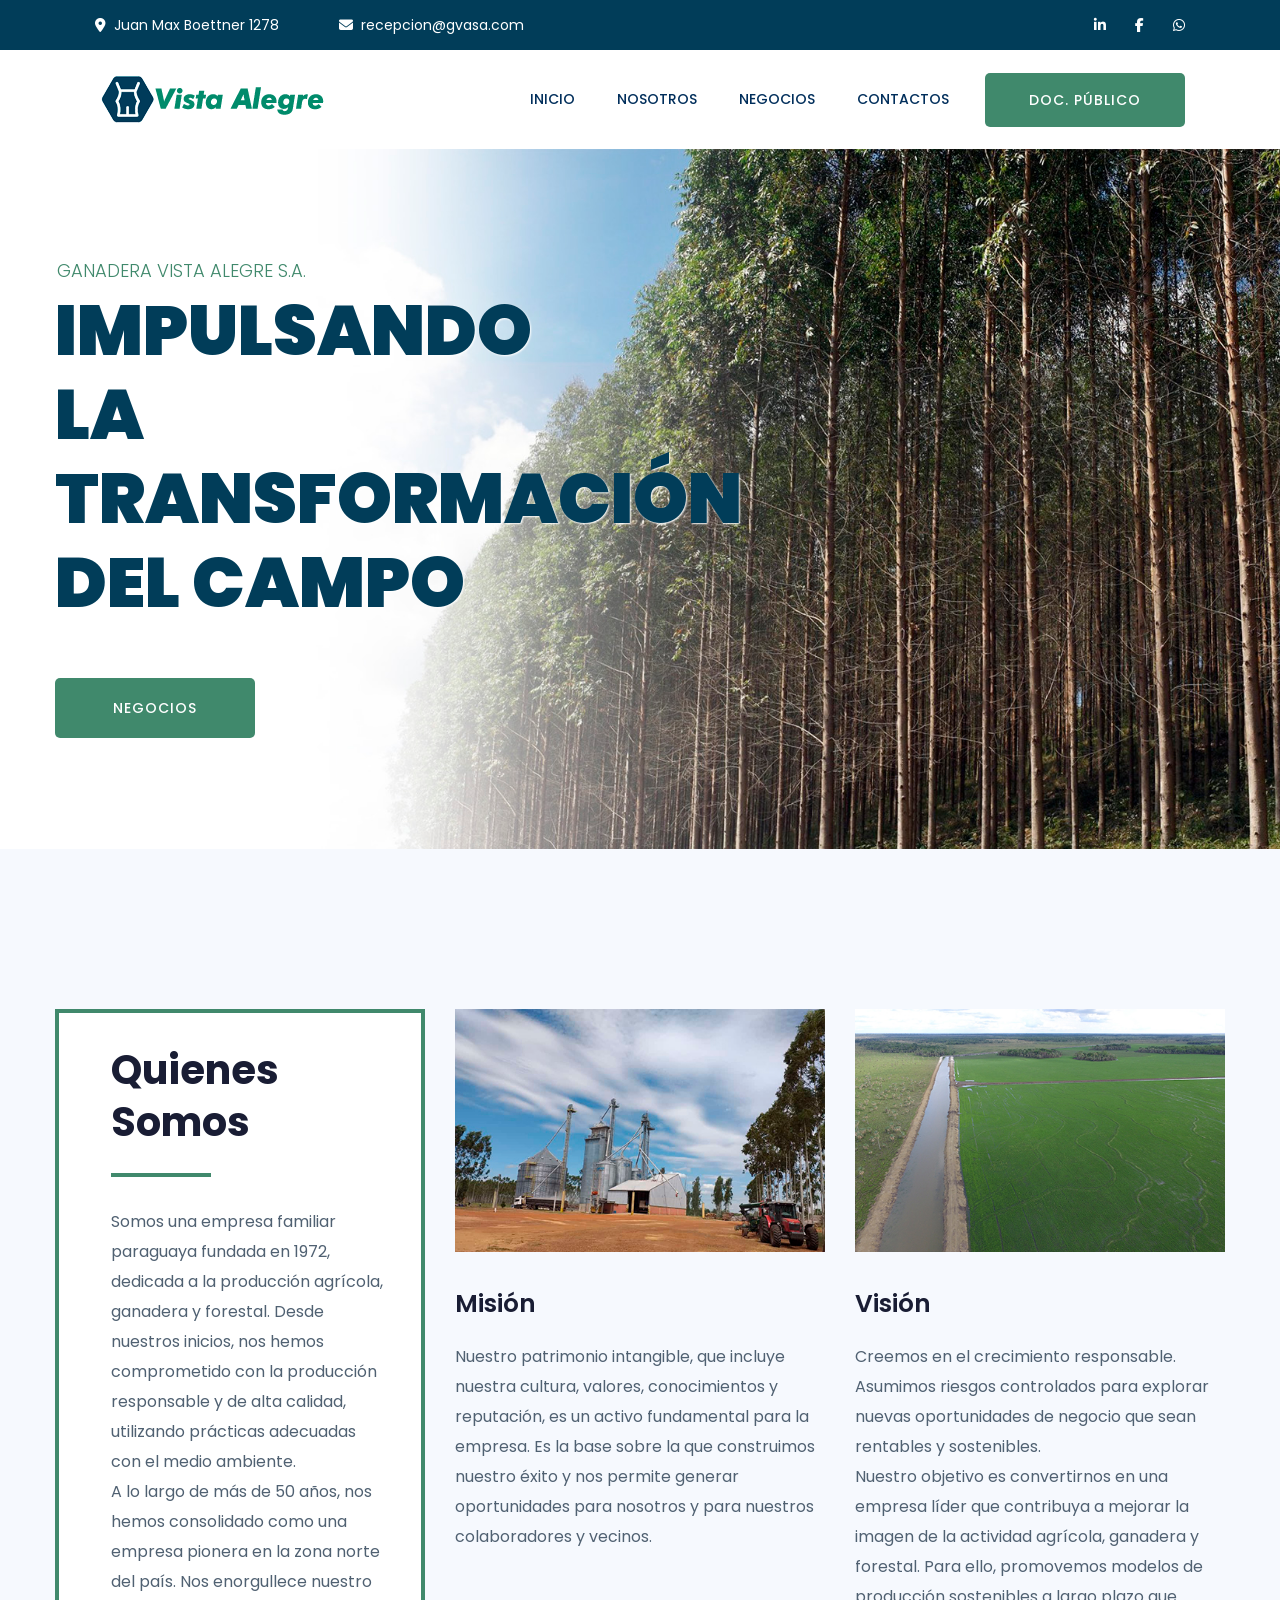
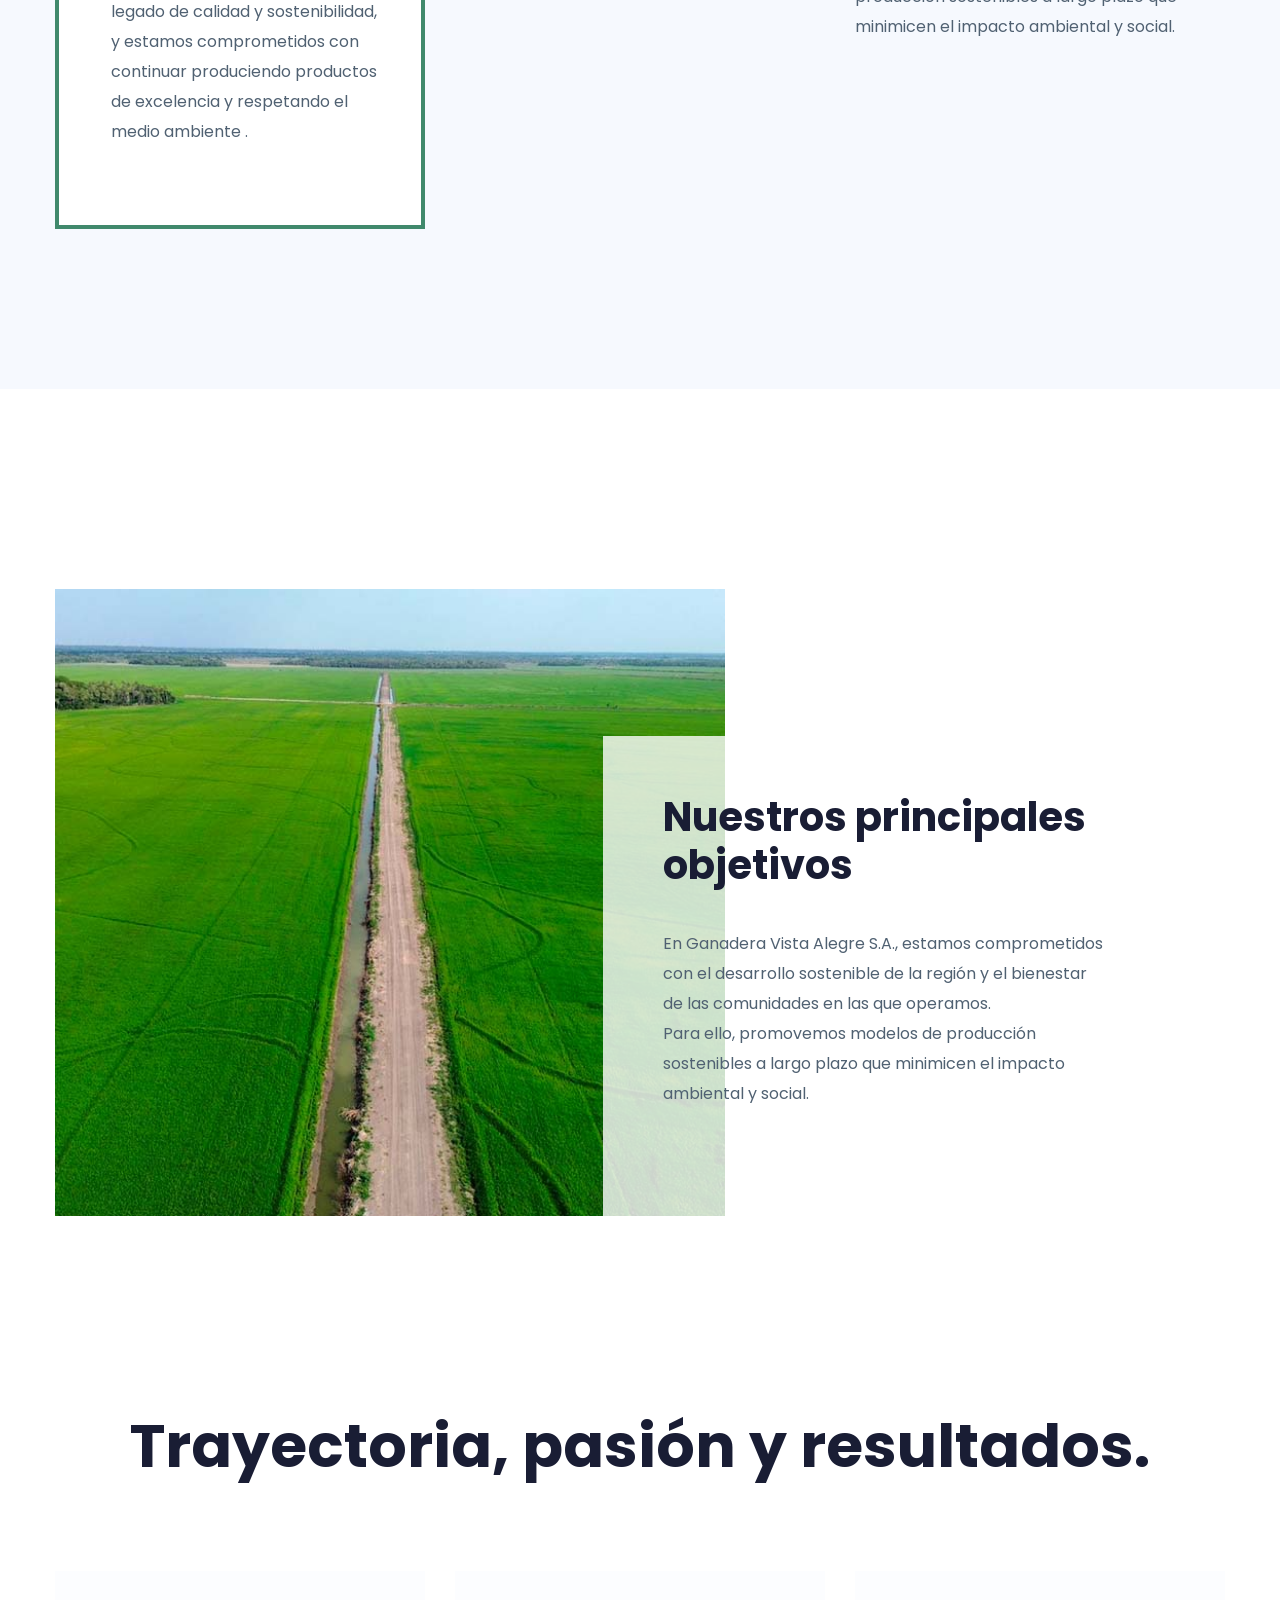
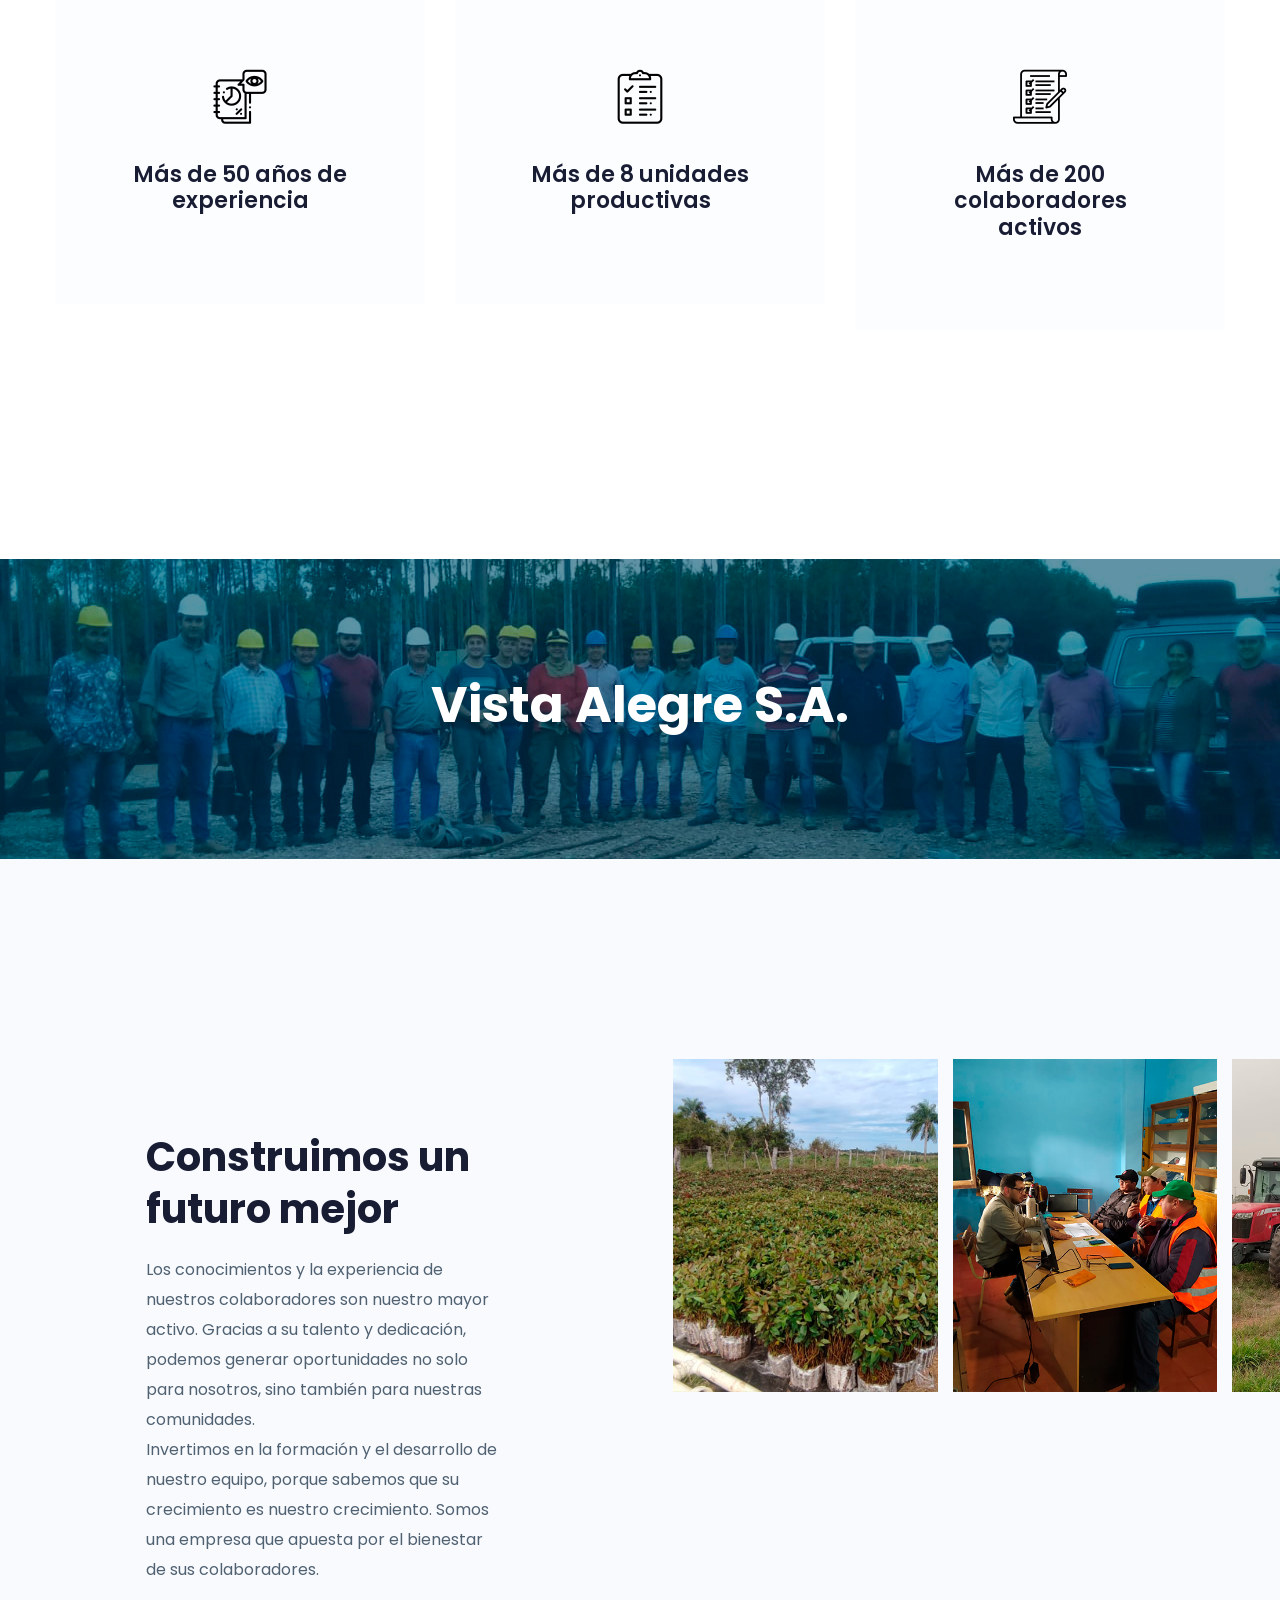
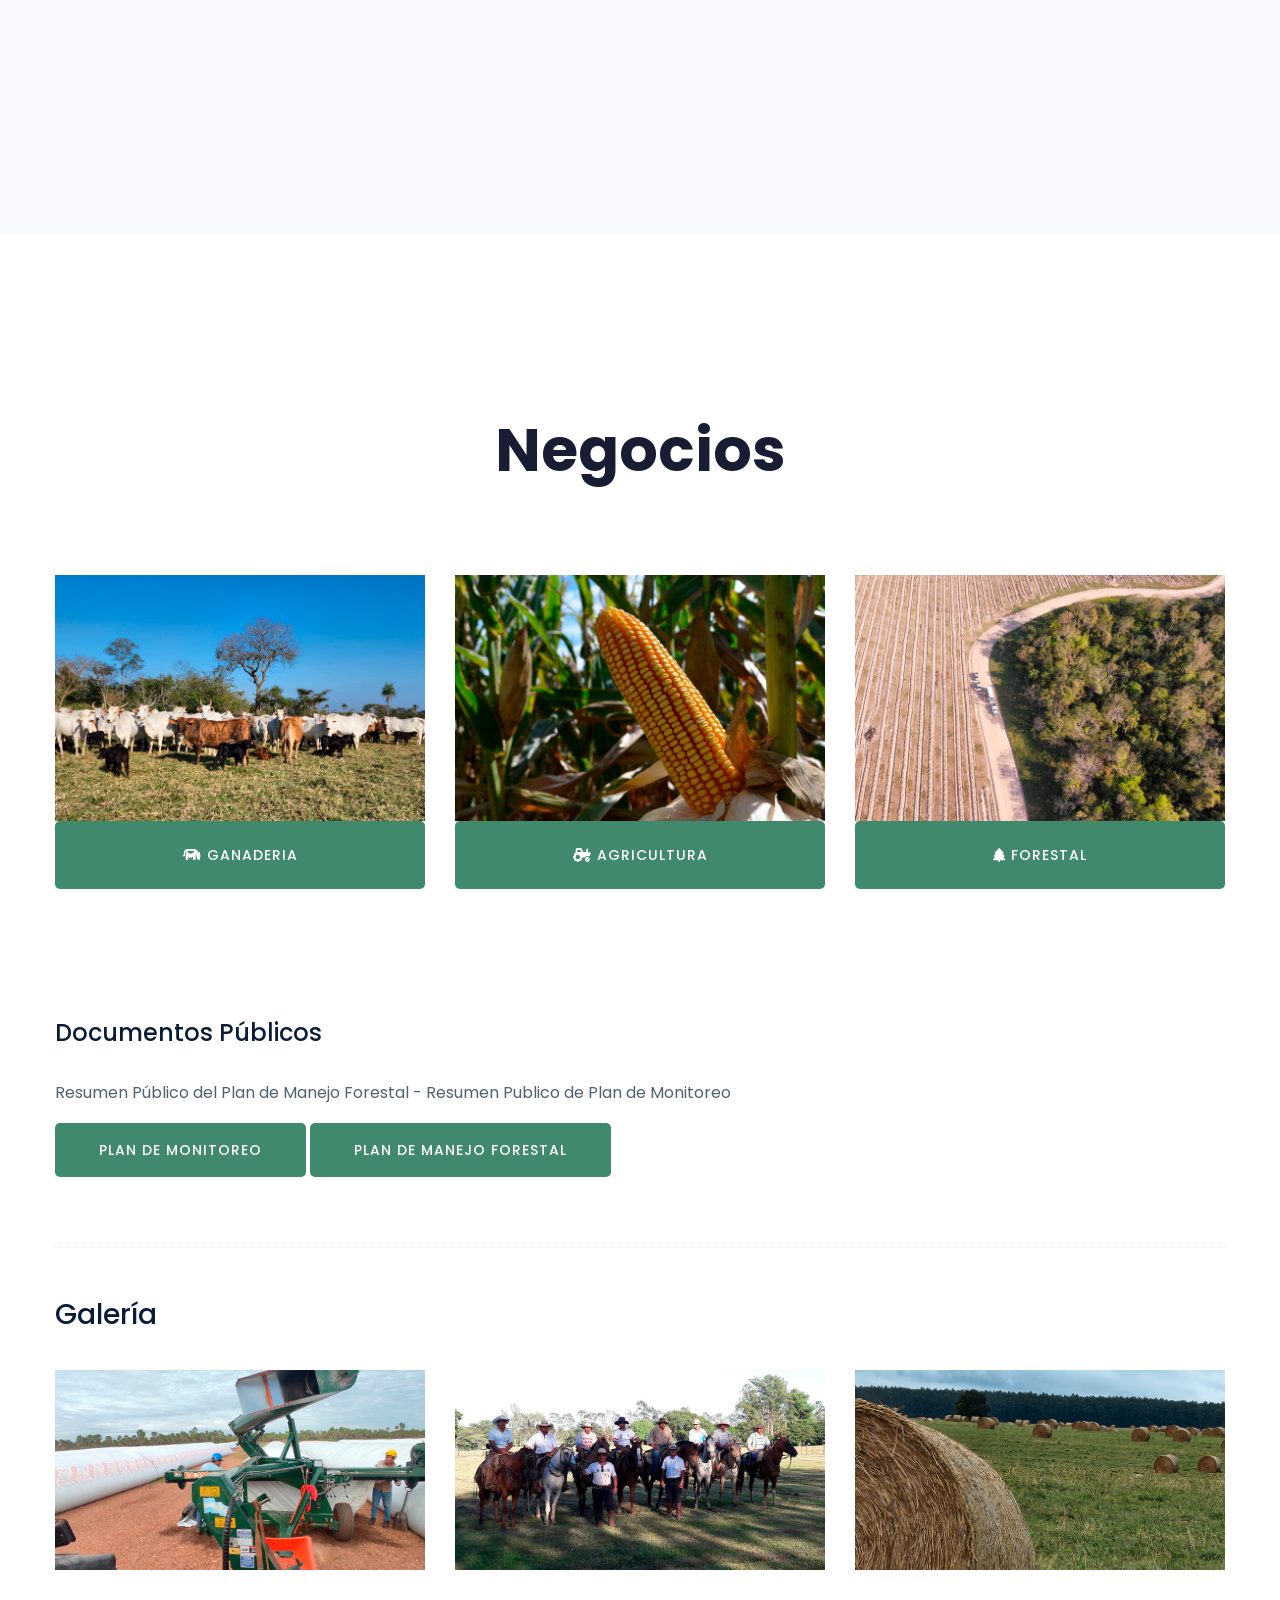
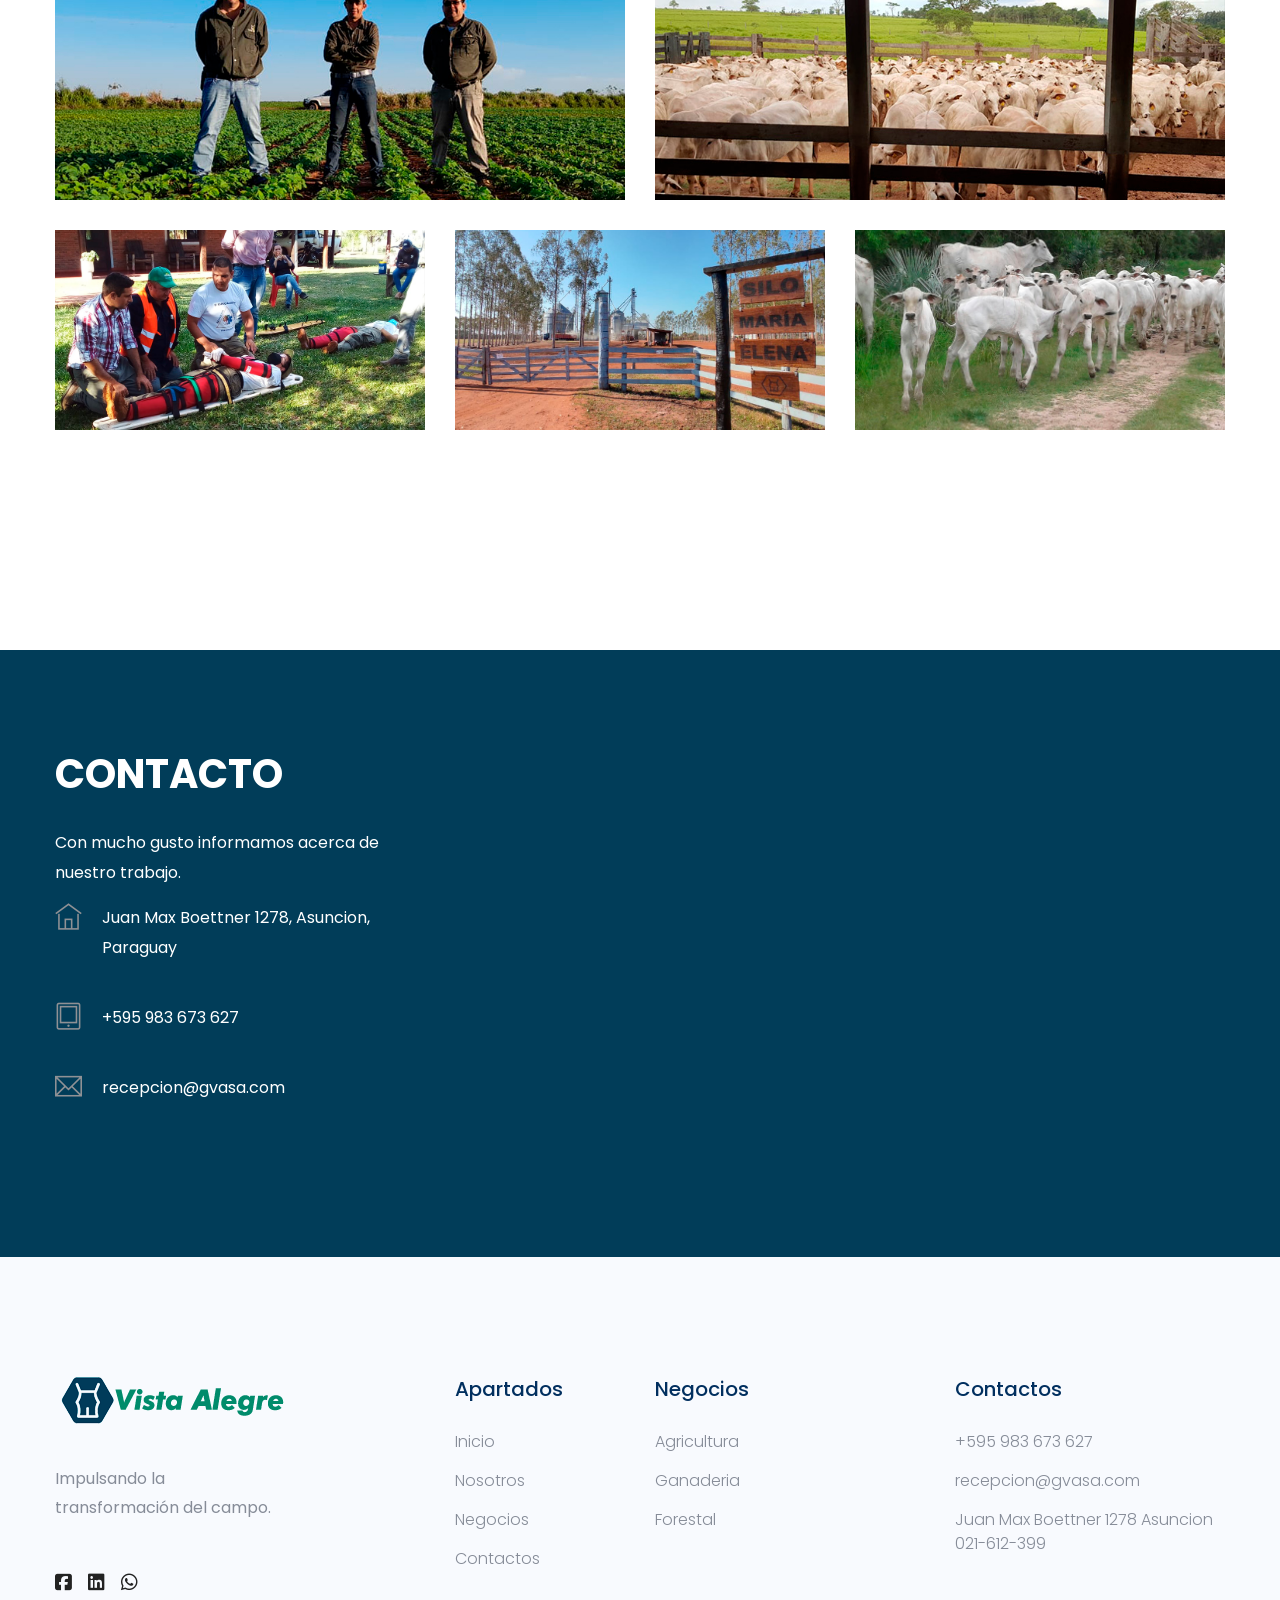
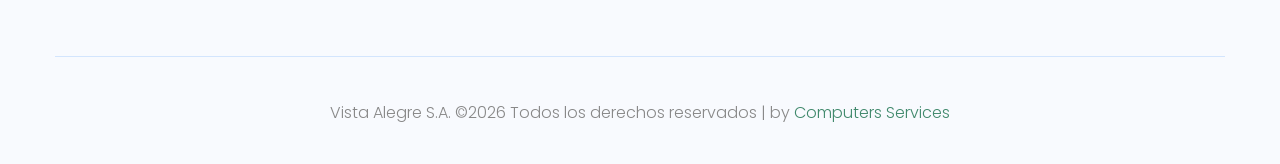
==== index.html @ bb75b0d0 "0606202433" ====
<!doctype html>
<html class="no-js" lang="zxx">
    <head>
        <meta charset="utf-8">
        <meta http-equiv="x-ua-compatible" content="ie=edge">
        <title>Vista Alegre S.A. </title>
        <meta name="description" content="Impulsando la transformación del campo">
        <meta name="viewport" content="width=device-width, initial-scale=1">


    <!-- Open Graph Meta Tags for Facebook -->
    <meta property="og:title" content="Vista Alegre S.A.">
    <meta property="og:description" content="Impulsando la transformación del campo">
    <meta property="og:image" content="https://www.vistaalegresa.com.py/assets/img/hero/prev.jpg">
    <meta property="og:url" content="https://www.vistaalegresa.com.py/">
    <meta property="og:type" content="website">
    <meta name="robots" content="index, follow">

    <!-- Twitter Card Meta Tags -->
    <meta name="twitter:card" content="summary_large_image">
    <meta name="twitter:title" content="Vista Alegre S.A.">
    <meta name="twitter:description" content="Descripción de Vista Alegre S.A.">
    <meta name="twitter:image" content="https://www.vistaalegresa.com.py/assets/img/hero/prev.jpg">

        <link rel="manifest" href="site.webmanifest">
		<link rel="shortcut icon" type="image/x-icon" href="assets/img/favicon.ico">


        <script src="https://code.jquery.com/jquery-3.6.0.min.js"></script>
<script>
$(document).ready(function(){
  // Agregar efecto de desplazamiento suave a todos los enlaces
  $('a[href^="#"]').on('click', function(event) {
    var target = $(this.getAttribute('href'));
    if (target.length) {
      event.preventDefault();
      $('html, body').stop().animate({
        scrollTop: target.offset().top
      }, 1000); // 1000 milisegundos = 1 segundo
    }
  });
});
</script>


<style>
    /* Estilo para el contenedor del pop-up */
    .popup-container {
        display: none; /* El pop-up estará oculto inicialmente */
        position: fixed;
        top: 50%;
        left: 50%;
        transform: translate(-50%, -50%);
        background-color: #ffffff;
        padding: 20px;
        border: 1px solid #ccc;
        box-shadow: 0 2px 5px rgba(0, 0, 0, 0.2);
        z-index: 9999;
    }
    /* Estilo para el botón de cerrar */
    .close-btn {
        position: absolute;
        top: 5px;
        right: 5px;
        cursor: pointer;
    }
	</style>

		<!-- CSS here -->
            <link rel="stylesheet" href="assets/css/bootstrap.min.css">
            <link rel="stylesheet" href="assets/css/owl.carousel.min.css">
            <link rel="stylesheet" href="assets/css/flaticon.css">
            <link rel="stylesheet" href="assets/css/slicknav.css">
            <link rel="stylesheet" href="assets/css/animate.min.css">
            <link rel="stylesheet" href="assets/css/magnific-popup.css">
            <link rel="stylesheet" href="https://cdnjs.cloudflare.com/ajax/libs/font-awesome/6.4.0/css/all.min.css">
            <link rel="stylesheet" href="assets/css/themify-icons.css">
            <link rel="stylesheet" href="assets/css/slick.css">
            <link rel="stylesheet" href="assets/css/nice-select.css">
            <link rel="stylesheet" href="assets/css/style.css">


            <link href="assets/img/favicon.ico" rel="shortcut icon" type="image/x-icon">
            <link href="assets/img/favicon.ico" rel="icon" sizes="60x60" type="image/png">
            <link href="assets/img/favicon.ico" rel="icon" sizes="60x60" type="image/png">
            <link href="assets/img/favicon.ico" rel="apple-touch-icon">
   </head>

   <body>
       
    <!-- Preloader Start -->
    <div id="preloader-active">
        <div class="preloader d-flex align-items-center justify-content-center">
            <div class="preloader-inner position-relative">
                <div class="preloader-circle"></div>
                <div class="preloader-img pere-text">
                    <img src="assets/img/favicon.ico" alt="">
                </div>
            </div>
        </div>
    </div>
    <!-- Preloader Start -->

    <header>
        <!-- Header Start -->
       <div class="header-area">
            <div class="main-header ">
                <div class="header-top top-bg d-none d-lg-block">
                   <div class="container-fluid">
                       <div class="col-xl-12">
                            <div class="row d-flex justify-content-between align-items-center">
                                <div class="header-info-left">
                                    <ul>     
                                        <li><i class="fas fa-map-marker-alt"></i>Juan Max Boettner 1278</li>
                                        <li><i class="fas fa-envelope"></i>recepcion@gvasa.com</li>
                                    </ul>
                                </div>
                                <div class="header-info-right">
                                    <ul class="header-social">    
                                        <li><a href="https://www.linkedin.com/company/ganadera-vista-alegre-s.a./about/" target="_blank"><i class="fab fa-linkedin-in"></i></a></li>
                                        <li><a href="#"><i class="fab fa-facebook-f"></i></a></li>
                                        <li><a href="https://wa.me/595983673627" target="_blank"><i class="fab fa-whatsapp"></i></a></li>
                                    </ul>
                                </div>
                            </div>
                       </div>
                   </div>
                </div>
               <div class="header-bottom  header-sticky">
                    <div class="container-fluid">
                        <div class="row align-items-center">
                            <!-- Logo -->
                            <div class="col-xl-2 col-lg-1 col-md-1">
                                <div class="logo">
                                  <a href="index.html"><img src="assets/img/logo/logo.png" alt=""></a>
                                </div>
                            </div>
                            <div class="col-xl-8 col-lg-8 col-md-8">
                                <!-- Main-menu -->
                                <div class="main-menu f-right d-none d-lg-block">
                                    <nav> 
                                        <ul id="navigation">                                                                                                                                     
                                            <li><a href="index.html">Inicio</a></li>
                                            <li><a href="#nosotros">Nosotros</a></li>
                                            <li><a href="#negocio">Negocios</a>
                                                <ul class="submenu">
                                                    <li><a href="agricultura.html">Agricultura</a></li>
                                                    <li><a href="ganaderia.html">Ganadería</a></li>
                                                    <li><a href="forestal.html">Forestal</a></li>
                                                </ul>
                                            </li>
                                            <li><a href="#contacto">Contactos</a></li>
                                            


                                        </ul>
                                    </nav>
                                </div>
                            </div>             
                            <div class="col-xl-2 col-lg-3 col-md-3">
                                <div class="header-right-btn f-right d-none d-lg-block">
                                    <a href="#doc" class="btn header-btn">Doc. público</a>
                                </div>
                            </div>
                            <!-- Mobile Menu -->
                            <div class="col-12">
                                <div class="mobile_menu d-block d-lg-none"></div>
                            </div>
                        </div>
                    </div>
               </div>
            </div>
       </div>
        <!-- Header End -->
    </header>

    <main>

        <!-- slider Area Start-->
        <div class="slider-area ">
            <!-- Mobile Menu -->
            <div class="slider-active">
                <div class="single-slider slider-height d-flex align-items-center" data-background="assets/img/hero/h1_hero.jpg">
                    <div class="container">
                        <div class="row">
                            <div class="col-xl-6 col-lg-6 col-md-8">
                                <div class="hero__caption">
                                    <p data-animation="fadeInLeft" data-delay=".4s" ><span style="background-color: white; padding: 2px;">Ganadera Vista Alegre S.A.</span></p>
                                    <h1 data-animation="fadeInLeft" data-delay=".6s" style="text-shadow: 1px 1px 2px rgb(255, 255, 255);">Impulsando la transformación del campo</h1>
                                    <!-- Hero-btn -->
                                    <div class="hero__btn" data-animation="fadeInLeft" data-delay=".8s">
                                        <a href="#negocio" class="btn hero-btn">Negocios</a>
                                    </div>
                                </div>
                            </div>
                        </div>
                    </div>
                </div>
                
            </div>
        </div>
        <!-- slider Area End-->

        <!-- Team-profile Start -->
        <div class="team-profile team-padding" id="nosotros">
            <div class="container">
                <div class="row">

                    <div class="col-xl-4 col-lg-4 col-md-6">
                        <div class="single-profile mb-30">
                            <!-- Back -->
                            <div class="single-profile-back-last">
                                <h2>Quienes Somos</h2>
                                <p>Somos una empresa familiar paraguaya fundada en 1972, dedicada a la producción agrícola, ganadera y forestal. Desde nuestros inicios, nos hemos comprometido con la producción responsable  y de alta calidad, utilizando prácticas adecuadas con el medio ambiente.
                                    <br>
                                    A lo largo de más de 50 años, nos hemos consolidado como una empresa pionera en la zona norte del país. Nos enorgullece nuestro legado de calidad y sostenibilidad, y estamos comprometidos con continuar produciendo productos de excelencia y respetando el medio ambiente
                                    .</p>
                            </div>
                        </div>
                    </div>
                    
                    <div class="col-xl-4 col-lg-4 col-md-6">
                        <div class="single-profile mb-30">
                            <!-- Front -->
                            <div class="single-profile-front">
                                <div class="profile-img">
                                    <img src="assets/img/team/team_1.jpg" alt="">
                                </div>
                                <div class="profile-caption">
                                    <h4><a href="#">Misión</a></h4>
                                    <p>Nuestro patrimonio intangible, que incluye nuestra cultura, valores, conocimientos y reputación, es un activo fundamental para la empresa. Es la base sobre la que construimos nuestro éxito y nos permite generar oportunidades para nosotros y para nuestros colaboradores y vecinos.</p>
                                </div>
                            </div>
                        </div>
                    </div>
                    <div class="col-xl-4 col-lg-4 col-md-6">
                        <div class="single-profile mb-30">
                            <!-- Front -->
                            <div class="single-profile-front">
                                <div class="profile-img">
                                    <img src="assets/img/team/team_2.jpg" alt="">
                                </div>
                                <div class="profile-caption">
                                    <h4><a href="#">Visión</a></h4>
                                    <p>Creemos en el crecimiento responsable. Asumimos riesgos controlados para explorar nuevas oportunidades de negocio que sean rentables y sostenibles.
                                        <br>
                                        Nuestro objetivo es convertirnos en una empresa líder que contribuya a mejorar la imagen de la actividad agrícola, ganadera y forestal. Para ello, promovemos modelos de producción sostenibles a largo plazo que minimicen el impacto ambiental y social.
                                        </p>
                                </div>
                            </div>
                        </div>
                    </div>
                    
                </div>
            </div>
        </div>
        <!-- Team-profile End-->

        <!-- We Trusted Start-->
        <div class="we-trusted-area trusted-padding">
            <div class="container">
                <div class="row d-flex align-items-end">
                    <div class="col-xl-7 col-lg-7">
                        <div class="trusted-img">
                            <img src="assets/img/team/wetrusted.jpg" alt="">
                        </div>
                    </div>
                    <div class="col-xl-5 col-lg-5">
                        <div class="trusted-caption">
                            
                           <h2>Nuestros principales objetivos</h2>
                           <p>En Ganadera Vista Alegre S.A., estamos comprometidos con el desarrollo sostenible de la región y el bienestar de las comunidades en las que operamos. 
                            <br>
                            Para ello, promovemos modelos de producción sostenibles a largo plazo que minimicen el impacto ambiental y social.
                            
                            </p>
                            
                        </div>
                    </div>
                </div>
            </div>
            
        </div>

        <!-- Contenedor del pop-up -->
<div id="popup" class="popup-container">
    <span class="close-btn" onclick="togglePopup()">X</span>
	    <div class="slider-area ">
        <!-- Mobile Menu -->
        <div class="single-slider slider-height2 d-flex align-items-center" data-background="assets/img/hero/contact_hero.jpg">
            <div class="container">
                <div class="row">
                    <div class="col-xl-12">
                        <div class="hero-cap text-center">
                            <h2>Nuestros principales objetivos</h2>
                        </div>
                    </div>
                </div>
            </div>
        </div>
    </div>
    <p>La aplicación de un sistema de gestión que permita un negocio forestal en el largo plazo, económicamente viable, ambientalmente responsable y socialmente aceptable, adhiriendo a los Principios y Criterios del Forest Stewardship Council® (Consejo de Administración Forestal), con el que estamos certificados bajo el Nº de Licencia (FSC® - C167967).
        <br>
        Satisfacer necesidades de los consumidores y mejorar el nivel de vida de nuestros clientes, así como,
generar emprendimientos en diversos sectores económicos en el país, comprometidos en la creación
de valor para los accionistas, los clientes, las personas que trabajan en la compañía.
    </p>
</div>
        <!-- We Trusted End-->

        <!-- services Area Start-->
        <div class="services-area section-padding2">
            <div class="container">
                <!-- section tittle -->
                <div class="row">
                    <div class="col-lg-12">
                        <div class="section-tittle text-center">
                            <h2>Trayectoria, pasión y resultados.</h2>
                        </div>
                    </div>
                </div>
                <div class="row">
                    <div class="col-xl-4 col-lg-4 col-md-6">
                        <div class="single-services text-center mb-30">
                            <div class="services-icon">
                                <span class="flaticon-audit"></span>
                            </div>
                            <div class="services-caption">
                                <h4>Más de 50 años de experiencia </h4>
                                
                            </div>
                        </div>
                    </div>
                    <div class="col-xl-4 col-lg-4 col-md-6">
                        <div class="single-services text-center mb-30">
                            <div class="services-icon">
                                <span class="flaticon-checklist"></span>
                            </div>
                            <div class="services-caption">
                                <h4>Más de 8 unidades productivas </h4>
                            </div>
                        </div>
                    </div>
                    <div class="col-xl-4 col-lg-4 col-md-6">
                        <div class="single-services text-center mb-30">
                            <div class="services-icon">
                                <span class="flaticon-checklist-1"></span>
                            </div>
                            <div class="services-caption">
                                <h4>Más de 200 colaboradores activos</h4>
                            </div>
                        </div>
                    </div>
                </div>
            </div>
        </div>
        <!-- services Area End-->

        <div class="slider-area ">
            <!-- Mobile Menu -->
            <div class="single-slider slider-height2 d-flex align-items-center" data-background="assets/img/hero/equipo.jpg">
                <div class="container">
                    <div class="row">
                        <div class="col-xl-12">
                            <div class="hero-cap text-center">
                                <h2>Vista Alegre S.A.</h2>
                            </div>
                        </div>
                    </div>
                </div>
            </div>
        </div>

        <!-- Completed Cases Start -->
        <div class="completed-cases section-padding3">
            <div class="container-fluid">
                <div class="row">
                    <!-- slider Heading -->
                    <div class="col-xl-4 col-lg-4 col-md-8">
                        <div class="single-cases-info mb-30">
                            <h3>Construimos un futuro mejor </h3>
                            <p>
                                Los conocimientos y la experiencia de nuestros colaboradores son nuestro mayor activo. Gracias a su talento y dedicación, podemos generar oportunidades no solo para nosotros, sino también para nuestras comunidades.
                                <br>
                                Invertimos en la formación y el desarrollo de nuestro equipo, porque sabemos que su crecimiento es nuestro crecimiento. Somos una empresa que apuesta por el bienestar de sus colaboradores.
                            </p>
                            
                        </div>
                    </div>
                    <!-- OwL -->
                    <div class="col-xl-8 col-lg-8 col-md-col-md-7">
                        <div class=" completed-active owl-carousel"> 
                            <div class="single-cases-img">
                                <img src="assets/img/service/completed_case_4.png" alt="">
                                <!-- img hover caption -->

                            </div>
                            <div class="single-cases-img">
                                <img src="assets/img/service/completed_case_5.png" alt="">
                                <!-- img hover caption -->

                            </div>
                            <div class="single-cases-img">
                                <img src="assets/img/service/completed_case_6.png" alt="">
                                <!-- img hover caption -->

                            </div>
                            <div class="single-cases-img">
                                <img src="assets/img/service/completed_case_1.png" alt="">
                                <!-- img hover caption -->

                            </div>
                            <div class="single-cases-img">
                                <img src="assets/img/service/completed_case_2.png" alt="">
                                <!-- img hover caption -->
 
                            </div>
                            <div class="single-cases-img">
                                <img src="assets/img/service/completed_case_3.png" alt="">
                                <!-- img hover caption -->
 
                            </div>
                        </div>
                       
                    </div>
                </div>
            </div>
        </div>
        <!-- Completed Cases end -->

        
        <!-- Recent Area Start -->
        <div class="recent-area section-paddingt" id="negocio">
            <div class="container">
                <!-- section tittle -->
                <div class="row">
                    <div class="col-lg-12">
                        <div class="section-tittle text-center">
                            <h2>Negocios</h2>
                        </div>
                    </div>
                </div>

                <div class="row">
                    <div class="col-xl-4 col-lg-4 col-md-6">
                        <div class="single-recent-cap mb-30">
                            <div class="recent-img">
                                <img src="assets/img/recent/rcent_1.png" alt="">
                                
                            </div>
                                                    <div class="completed-cases ">
                                                      
                                                        <a href="ganaderia.html" class="btn header-btn" target="_blank" style="display: block; width: 100%; text-align: center;"><i class="fas fa-cow"></i>   Ganaderia</a>
                                                    </div>
           
                        </div>
                    </div>
                    <div class="col-xl-4 col-lg-4 col-md-6">
                        <div class="single-recent-cap mb-30">
                            <div class="recent-img">
                                <img src="assets/img/recent/rcent_2.png" alt="">
                            </div>
                            <div class="completed-cases ">
                                                      
                                <a href="agricultura.html" class="btn header-btn" target="_blank" style="display: block; width: 100%; text-align: center;"><i class="fas fa-tractor"></i>   Agricultura</i></a>
                            </div>
                        </div>
                    </div>
                    <div class="col-xl-4 col-lg-4 col-md-6">
                        <div class="single-recent-cap mb-30">
                            <div class="recent-img">
                                <img src="assets/img/recent/rcent_3.png" alt="">
                            </div>
                            <div class="completed-cases ">
                                                      
                                <a href="forestal.html" class="btn header-btn" target="_blank" style="display: block; width: 100%; text-align: center;"><i class="fas fa-tree"></i>   Forestal</a>
                            </div>
                            
                        </div>
                    </div>
                </div>
            </div>



            <section class="sample-text-area" id="doc">
                <div class="container box_1170" >
                    <h3 class="text-heading">Documentos Públicos</h3>
                    <p class="sample-text">
                        Resumen Público del Plan de Manejo Forestal - Resumen Publico de Plan de Monitoreo
                    </p>
                    
                    <div class="button-group-area">
                        
                        <a href="assets/pdf/DI-03-GVASA-Resumen Publico Plan de Monitorio.pdf" class="btn header-btn" target="_blank">Plan de Monitoreo</a>
                        
                        
                        <a href="assets/pdf/DI-02-GVASA-MF-Resumen Plan de Manejo FSC V2.pdf" class="btn header-btn" target="_blank">PLAN DE MANEJO FORESTAL</a>
                       
                    </div>
                    
                </div>




                


            </section>

            
            <div class="container box_1170">
                <div class="section-top-border">
                    <h3>Galería</h3>
                    <div class="row gallery-item">
                        <div class="col-md-4">
                            <a href="assets/img/elements/g1.jpg" class="img-pop-up">
                                <div class="single-gallery-image" style="background: url(assets/img/elements/g1.jpg);"></div>
                            </a>
                        </div>
                        <div class="col-md-4">
                            <a href="assets/img/elements/g2.jpg" class="img-pop-up">
                                <div class="single-gallery-image" style="background: url(assets/img/elements/g2.jpg);"></div>
                            </a>
                        </div>
                        <div class="col-md-4">
                            <a href="assets/img/elements/g3.jpg" class="img-pop-up">
                                <div class="single-gallery-image" style="background: url(assets/img/elements/g3.jpg);"></div>
                            </a>
                        </div>
                        <div class="col-md-6">
                            <a href="assets/img/elements/g4.jpg" class="img-pop-up">
                                <div class="single-gallery-image" style="background: url(assets/img/elements/g4.jpg);"></div>
                            </a>
                        </div>
                        <div class="col-md-6">
                            <a href="assets/img/elements/g5.jpg" class="img-pop-up">
                                <div class="single-gallery-image" style="background: url(assets/img/elements/g5.jpg);"></div>
                            </a>
                        </div>
                        <div class="col-md-4">
                            <a href="assets/img/elements/g6.jpg" class="img-pop-up">
                                <div class="single-gallery-image" style="background: url(assets/img/elements/g6.jpg);"></div>
                            </a>
                        </div>
                        <div class="col-md-4">
                            <a href="assets/img/elements/g7.jpg" class="img-pop-up">
                                <div class="single-gallery-image" style="background: url(assets/img/elements/g7.jpg);"></div>
                            </a>
                        </div>
                        <div class="col-md-4">
                            <a href="assets/img/elements/g8.jpg" class="img-pop-up">
                                <div class="single-gallery-image" style="background: url(assets/img/elements/g8.jpg);"></div>
                            </a>
                        </div>
                    </div>
                </div>
            </div>
        </div>
            
            
        </div>
        <!-- Recent Area End-->
        <div class="whole-wrap">
         


        <!-- Request Back Start -->
        <div class="request-back-area section-padding30" id="contacto">
            <div class="container">
                <div class="row d-flex justify-content-between">
                    <div class="col-xl-4 col-lg-5 col-md-5">
                        <div class="request-content">
                            <h3>CONTACTO</h3>
                            <p>Con mucho gusto informamos acerca de nuestro trabajo.</p>
                            <div class="media contact-info">
                                <span class="contact-info__icon"><i class="ti-home"></i></span>
                                <div class="media-body">
                                    <p style="color: #ffffff;">Juan Max Boettner 1278, Asuncion, Paraguay </p>
                                </div>
                            </div>
                            <div class="media contact-info">
                                <span class="contact-info__icon"><i class="ti-tablet"></i></span>
                                <div class="media-body">
                                    <p style="color: #ffffff;">+595 983 673 627</p>
                                </div>
                            </div>
                            <div class="media contact-info">
                                <span class="contact-info__icon"><i class="ti-email"></i></span>
                                <div class="media-body">
                                    <p style="color: #ffffff;">recepcion@gvasa.com</p>
                                </div>
                            </div>
                        </div>
                    </div>
                    <div class="col-xl-7 col-lg-7 col-md-7">
                        <!-- Contact form Start -->
                        <div class="form-wrapper">
                            <iframe src="https://www.google.com/maps/embed?pb=!1m18!1m12!1m3!1d3607.7245666464055!2d-57.5644754!3d-25.279849300000002!2m3!1f0!2f0!3f0!3m2!1i1024!2i768!4f13.1!3m3!1m2!1s0x945da602d412f8c3%3A0xe16fa9593673fe0f!2sJuan%20Max%20Boettner%201278%2C%20Asunci%C3%B3n%20001527!5e0!3m2!1ses-419!2spy!4v1713189137467!5m2!1ses-419!2spy" width="100%" height="400" style="border:0;" allowfullscreen="" loading="lazy" referrerpolicy="no-referrer-when-downgrade"></iframe>
                        </div>
                    </div>     <!-- Contact form End -->
                </div>
            </div>
        </div>
        <!-- Request Back End -->

        

    </main>
   <footer>
       <!-- Footer Start-->
       <div class="footer-area footer-padding">
           <div class="container">
               <div class="row d-flex justify-content-between">
                   <div class="col-xl-4 col-lg-4 col-md-4 col-sm-6">
                      <div class="single-footer-caption mb-50">
                        <div class="single-footer-caption mb-30">
                             <!-- logo -->
                            <div class="footer-logo">
                                <a href="index.html"><img src="assets/img/logo/logo2_footer.png" alt=""></a>
                            </div>
                            <div class="footer-tittle">
                                <div class="footer-pera">
                                    <p>Impulsando la transformación del campo.</p>
                               </div>
                            </div>
                            <!-- social -->
                            <div class="footer-social">
                                <a href="#"><i class="fab fa-facebook-square"></i></a>
                                <a href="https://www.linkedin.com/company/ganadera-vista-alegre-s.a./about/" target="_blank"><i class="fab fa-linkedin"></i></a>
                                <a href="https://wa.me/595983673627" target="_blank"><i class="fab fa-whatsapp"></i></a>
                            </div>
                        </div>
                      </div>
                   </div>
                   <div class="col-xl-2 col-lg-2 col-md-4 col-sm-5">
                       <div class="single-footer-caption mb-50">
                           <div class="footer-tittle">
                               <h4>Apartados</h4>
                               <ul>
                                   <li><a href="index.html">Inicio</a></li>
                                   <li><a href="#nosotros">Nosotros</a></li>
                                   <li><a href="#negocio">Negocios</a></li>
                                   <li><a href="#contacto">Contactos</a></li>
                                   
                               </ul>
                           </div>
                       </div>
                   </div>
                   <div class="col-xl-3 col-lg-3 col-md-4 col-sm-7">
                       <div class="single-footer-caption mb-50">
                           <div class="footer-tittle">
                               <h4>Negocios</h4>
                               <ul>
                                   <li><a href="agricultura.html">Agricultura</a></li>
                                   <li><a href="ganaderia.html">Ganaderia</a></li>
                                   <li><a href="forestal.html">Forestal</a></li>
                               </ul>
                           </div>
                       </div>
                   </div>
                   <div class="col-xl-3 col-lg-3 col-md-4 col-sm-5">
                       <div class="single-footer-caption mb-50">
                           <div class="footer-tittle">
                               <h4>Contactos</h4>
                               <ul>
                                <li><a href="tel:595983673627">+595 983 673 627</a></li>
                                <li><a href="mailto:recepcion@gvasa.com">recepcion@gvasa.com</a></li>
                                <li><a href="#">Juan Max Boettner 1278 Asuncion 021-612-399
                                </a></li>
                            </ul>
                           </div>
                       </div>
                   </div>
               </div>
           </div>
       </div>
       <!-- footer-bottom aera -->
       <div class="footer-bottom-area footer-bg">
           <div class="container">
               <div class="footer-border">
                    <div class="row d-flex align-items-center">
                        <div class="col-xl-12 ">
                            <div class="footer-copy-right text-center">
                                <p><!-- Link back to Colorlib can't be removed. Template is licensed under CC BY 3.0. -->
  Vista Alegre S.A. &copy;<script>document.write(new Date().getFullYear());</script>  Todos los derechos reservados | by <a href="https://www.computersservices.com.py/" target="_blank">Computers Services</a>
  <!-- Link back to Colorlib can't be removed. Template is licensed under CC BY 3.0. --></p>
                            </div>
                        </div>
                    </div>
               </div>
           </div>
       </div>
       <!-- Footer End-->
   </footer>
   
	<!-- JS here -->
	
		<!-- All JS Custom Plugins Link Here here -->
        <script src="./assets/js/vendor/modernizr-3.5.0.min.js"></script>
		<!-- Jquery, Popper, Bootstrap -->
		<script src="./assets/js/vendor/jquery-1.12.4.min.js"></script>
        <script src="./assets/js/popper.min.js"></script>
        <script src="./assets/js/bootstrap.min.js"></script>
	    <!-- Jquery Mobile Menu -->
        <script src="./assets/js/jquery.slicknav.min.js"></script>

		<!-- Jquery Slick , Owl-Carousel Plugins -->
        <script src="./assets/js/owl.carousel.min.js"></script>
        <script src="./assets/js/slick.min.js"></script>
        <!-- Date Picker -->
        <script src="./assets/js/gijgo.min.js"></script>
		<!-- One Page, Animated-HeadLin -->
        <script src="./assets/js/wow.min.js"></script>
		<script src="./assets/js/animated.headline.js"></script>
        <script src="./assets/js/jquery.magnific-popup.js"></script>

		<!-- Scrollup, nice-select, sticky -->
        <script src="./assets/js/jquery.scrollUp.min.js"></script>
        <script src="./assets/js/jquery.nice-select.min.js"></script>
		<script src="./assets/js/jquery.sticky.js"></script>
        
        <!-- contact js -->
        <script src="./assets/js/contact.js"></script>
        <script src="./assets/js/jquery.form.js"></script>
        <script src="./assets/js/jquery.validate.min.js"></script>
        <script src="./assets/js/mail-script.js"></script>
        <script src="./assets/js/jquery.ajaxchimp.min.js"></script>
        
		<!-- Jquery Plugins, main Jquery -->	
        <script src="./assets/js/plugins.js"></script>
        <script src="./assets/js/main.js"></script>

        <script>
            // Función para mostrar u ocultar el pop-up
            function togglePopup() {
                var popup = document.getElementById("popup");
                if (popup.style.display === "none") {
                    popup.style.display = "block";
                } else {
                    popup.style.display = "none";
                }
            }
        </script>

<script>
    // Función para mostrar u ocultar el pop-up
    function togglePopup() {
        var popup = document.getElementById("popup");
        if (popup.style.display === "none") {
            popup.style.display = "block";
        } else {
            popup.style.display = "none";
        }
    }
</script>
        
    </body>
</html>
---- assets/css/flaticon.css ----
/*
  	Flaticon icon font: Flaticon
  	Creation date: 02/02/2020 11:30
  	*/

@font-face {
  font-family: "Flaticon";
  src: url("../fonts/fonts/Flaticon.eot");
  src: url("../fonts/Flaticon.eot?#iefix") format("embedded-opentype"),
       url("../fonts/Flaticon.woff2") format("woff2"),
       url("../fonts/Flaticon.woff") format("woff"),
       url("../fonts/Flaticon.ttf") format("truetype"),
       url("../fonts/Flaticon.svg#Flaticon") format("svg");

}

@media screen and (-webkit-min-device-pixel-ratio:0) {
  @font-face {
    font-family: "Flaticon";
    src: url("../fonts/Flaticon.svg#Flaticon") format("svg");
  }
}

[class^="flaticon-"]:before, [class*=" flaticon-"]:before,
[class^="flaticon-"]:after, [class*=" flaticon-"]:after {   
  font-family: Flaticon;

}

.flaticon-checklist:before { content: "\f100"; }
.flaticon-audit:before { content: "\f101"; }
.flaticon-checklist-1:before { content: "\f102"; }
---- assets/css/themify-icons.css ----
@font-face {
	font-family: 'themify';
	src:url('../fonts/themify.eot?-fvbane');


	src:url('../fonts/themify.eot?#iefix-fvbane') format('embedded-opentype'),
		url('../fonts/themify.woff?-fvbane') format('woff'),
		url('../fonts/themify.ttf?-fvbane') format('truetype'),
		url('../fonts/themify.svg?-fvbane#themify') format('svg');
	font-weight: normal;
	font-style: normal;
}

[class^="ti-"], [class*=" ti-"] {
	font-family: 'themify';
	speak: none;
	font-style: normal;
	font-weight: normal;
	font-variant: normal;
	text-transform: none;
	line-height: 1;

	/* Better Font Rendering =========== */
	-webkit-font-smoothing: antialiased;
	-moz-osx-font-smoothing: grayscale;
}

.ti-wand:before {
	content: "\e600";
}
.ti-volume:before {
	content: "\e601";
}
.ti-user:before {
	content: "\e602";
}
.ti-unlock:before {
	content: "\e603";
}
.ti-unlink:before {
	content: "\e604";
}
.ti-trash:before {
	content: "\e605";
}
.ti-thought:before {
	content: "\e606";
}
.ti-target:before {
	content: "\e607";
}
.ti-tag:before {
	content: "\e608";
}
.ti-tablet:before {
	content: "\e609";
}
.ti-star:before {
	content: "\e60a";
}
.ti-spray:before {
	content: "\e60b";
}
.ti-signal:before {
	content: "\e60c";
}
.ti-shopping-cart:before {
	content: "\e60d";
}
.ti-shopping-cart-full:before {
	content: "\e60e";
}
.ti-settings:before {
	content: "\e60f";
}
.ti-search:before {
	content: "\e610";
}
.ti-zoom-in:before {
	content: "\e611";
}
.ti-zoom-out:before {
	content: "\e612";
}
.ti-cut:before {
	content: "\e613";
}
.ti-ruler:before {
	content: "\e614";
}
.ti-ruler-pencil:before {
	content: "\e615";
}
.ti-ruler-alt:before {
	content: "\e616";
}
.ti-bookmark:before {
	content: "\e617";
}
.ti-bookmark-alt:before {
	content: "\e618";
}
.ti-reload:before {
	content: "\e619";
}
.ti-plus:before {
	content: "\e61a";
}
.ti-pin:before {
	content: "\e61b";
}
.ti-pencil:before {
	content: "\e61c";
}
.ti-pencil-alt:before {
	content: "\e61d";
}
.ti-paint-roller:before {
	content: "\e61e";
}
.ti-paint-bucket:before {
	content: "\e61f";
}
.ti-na:before {
	content: "\e620";
}
.ti-mobile:before {
	content: "\e621";
}
.ti-minus:before {
	content: "\e622";
}
.ti-medall:before {
	content: "\e623";
}
.ti-medall-alt:before {
	content: "\e624";
}
.ti-marker:before {
	content: "\e625";
}
.ti-marker-alt:before {
	content: "\e626";
}
.ti-arrow-up:before {
	content: "\e627";
}
.ti-arrow-right:before {
	content: "\e628";
}
.ti-arrow-left:before {
	content: "\e629";
}
.ti-arrow-down:before {
	content: "\e62a";
}
.ti-lock:before {
	content: "\e62b";
}
.ti-location-arrow:before {
	content: "\e62c";
}
.ti-link:before {
	content: "\e62d";
}
.ti-layout:before {
	content: "\e62e";
}
.ti-layers:before {
	content: "\e62f";
}
.ti-layers-alt:before {
	content: "\e630";
}
.ti-key:before {
	content: "\e631";
}
.ti-import:before {
	content: "\e632";
}
.ti-image:before {
	content: "\e633";
}
.ti-heart:before {
	content: "\e634";
}
.ti-heart-broken:before {
	content: "\e635";
}
.ti-hand-stop:before {
	content: "\e636";
}
.ti-hand-open:before {
	content: "\e637";
}
.ti-hand-drag:before {
	content: "\e638";
}
.ti-folder:before {
	content: "\e639";
}
.ti-flag:before {
	content: "\e63a";
}
.ti-flag-alt:before {
	content: "\e63b";
}
.ti-flag-alt-2:before {
	content: "\e63c";
}
.ti-eye:before {
	content: "\e63d";
}
.ti-export:before {
	content: "\e63e";
}
.ti-exchange-vertical:before {
	content: "\e63f";
}
.ti-desktop:before {
	content: "\e640";
}
.ti-cup:before {
	content: "\e641";
}
.ti-crown:before {
	content: "\e642";
}
.ti-comments:before {
	content: "\e643";
}
.ti-comment:before {
	content: "\e644";
}
.ti-comment-alt:before {
	content: "\e645";
}
.ti-close:before {
	content: "\e646";
}
.ti-clip:before {
	content: "\e647";
}
.ti-angle-up:before {
	content: "\e648";
}
.ti-angle-right:before {
	content: "\e649";
}
.ti-angle-left:before {
	content: "\e64a";
}
.ti-angle-down:before {
	content: "\e64b";
}
.ti-check:before {
	content: "\e64c";
}
.ti-check-box:before {
	content: "\e64d";
}
.ti-camera:before {
	content: "\e64e";
}
.ti-announcement:before {
	content: "\e64f";
}
.ti-brush:before {
	content: "\e650";
}
.ti-briefcase:before {
	content: "\e651";
}
.ti-bolt:before {
	content: "\e652";
}
.ti-bolt-alt:before {
	content: "\e653";
}
.ti-blackboard:before {
	content: "\e654";
}
.ti-bag:before {
	content: "\e655";
}
.ti-move:before {
	content: "\e656";
}
.ti-arrows-vertical:before {
	content: "\e657";
}
.ti-arrows-horizontal:before {
	content: "\e658";
}
.ti-fullscreen:before {
	content: "\e659";
}
.ti-arrow-top-right:before {
	content: "\e65a";
}
.ti-arrow-top-left:before {
	content: "\e65b";
}
.ti-arrow-circle-up:before {
	content: "\e65c";
}
.ti-arrow-circle-right:before {
	content: "\e65d";
}
.ti-arrow-circle-left:before {
	content: "\e65e";
}
.ti-arrow-circle-down:before {
	content: "\e65f";
}
.ti-angle-double-up:before {
	content: "\e660";
}
.ti-angle-double-right:before {
	content: "\e661";
}
.ti-angle-double-left:before {
	content: "\e662";
}
.ti-angle-double-down:before {
	content: "\e663";
}
.ti-zip:before {
	content: "\e664";
}
.ti-world:before {
	content: "\e665";
}
.ti-wheelchair:before {
	content: "\e666";
}
.ti-view-list:before {
	content: "\e667";
}
.ti-view-list-alt:before {
	content: "\e668";
}
.ti-view-grid:before {
	content: "\e669";
}
.ti-uppercase:before {
	content: "\e66a";
}
.ti-upload:before {
	content: "\e66b";
}
.ti-underline:before {
	content: "\e66c";
}
.ti-truck:before {
	content: "\e66d";
}
.ti-timer:before {
	content: "\e66e";
}
.ti-ticket:before {
	content: "\e66f";
}
.ti-thumb-up:before {
	content: "\e670";
}
.ti-thumb-down:before {
	content: "\e671";
}
.ti-text:before {
	content: "\e672";
}
.ti-stats-up:before {
	content: "\e673";
}
.ti-stats-down:before {
	content: "\e674";
}
.ti-split-v:before {
	content: "\e675";
}
.ti-split-h:before {
	content: "\e676";
}
.ti-smallcap:before {
	content: "\e677";
}
.ti-shine:before {
	content: "\e678";
}
.ti-shift-right:before {
	content: "\e679";
}
.ti-shift-left:before {
	content: "\e67a";
}
.ti-shield:before {
	content: "\e67b";
}
.ti-notepad:before {
	content: "\e67c";
}
.ti-server:before {
	content: "\e67d";
}
.ti-quote-right:before {
	content: "\e67e";
}
.ti-quote-left:before {
	content: "\e67f";
}
.ti-pulse:before {
	content: "\e680";
}
.ti-printer:before {
	content: "\e681";
}
.ti-power-off:before {
	content: "\e682";
}
.ti-plug:before {
	content: "\e683";
}
.ti-pie-chart:before {
	content: "\e684";
}
.ti-paragraph:before {
	content: "\e685";
}
.ti-panel:before {
	content: "\e686";
}
.ti-package:before {
	content: "\e687";
}
.ti-music:before {
	content: "\e688";
}
.ti-music-alt:before {
	content: "\e689";
}
.ti-mouse:before {
	content: "\e68a";
}
.ti-mouse-alt:before {
	content: "\e68b";
}
.ti-money:before {
	content: "\e68c";
}
.ti-microphone:before {
	content: "\e68d";
}
.ti-menu:before {
	content: "\e68e";
}
.ti-menu-alt:before {
	content: "\e68f";
}
.ti-map:before {
	content: "\e690";
}
.ti-map-alt:before {
	content: "\e691";
}
.ti-loop:before {
	content: "\e692";
}
.ti-location-pin:before {
	content: "\e693";
}
.ti-list:before {
	content: "\e694";
}
.ti-light-bulb:before {
	content: "\e695";
}
.ti-Italic:before {
	content: "\e696";
}
.ti-info:before {
	content: "\e697";
}
.ti-infinite:before {
	content: "\e698";
}
.ti-id-badge:before {
	content: "\e699";
}
.ti-hummer:before {
	content: "\e69a";
}
.ti-home:before {
	content: "\e69b";
}
.ti-help:before {
	content: "\e69c";
}
.ti-headphone:before {
	content: "\e69d";
}
.ti-harddrives:before {
	content: "\e69e";
}
.ti-harddrive:before {
	content: "\e69f";
}
.ti-gift:before {
	content: "\e6a0";
}
.ti-game:before {
	content: "\e6a1";
}
.ti-filter:before {
	content: "\e6a2";
}
.ti-files:before {
	content: "\e6a3";
}
.ti-file:before {
	content: "\e6a4";
}
.ti-eraser:before {
	content: "\e6a5";
}
.ti-envelope:before {
	content: "\e6a6";
}
.ti-download:before {
	content: "\e6a7";
}
.ti-direction:before {
	content: "\e6a8";
}
.ti-direction-alt:before {
	content: "\e6a9";
}
.ti-dashboard:before {
	content: "\e6aa";
}
.ti-control-stop:before {
	content: "\e6ab";
}
.ti-control-shuffle:before {
	content: "\e6ac";
}
.ti-control-play:before {
	content: "\e6ad";
}
.ti-control-pause:before {
	content: "\e6ae";
}
.ti-control-forward:before {
	content: "\e6af";
}
.ti-control-backward:before {
	content: "\e6b0";
}
.ti-cloud:before {
	content: "\e6b1";
}
.ti-cloud-up:before {
	content: "\e6b2";
}
.ti-cloud-down:before {
	content: "\e6b3";
}
.ti-clipboard:before {
	content: "\e6b4";
}
.ti-car:before {
	content: "\e6b5";
}
.ti-calendar:before {
	content: "\e6b6";
}
.ti-book:before {
	content: "\e6b7";
}
.ti-bell:before {
	content: "\e6b8";
}
.ti-basketball:before {
	content: "\e6b9";
}
.ti-bar-chart:before {
	content: "\e6ba";
}
.ti-bar-chart-alt:before {
	content: "\e6bb";
}
.ti-back-right:before {
	content: "\e6bc";
}
.ti-back-left:before {
	content: "\e6bd";
}
.ti-arrows-corner:before {
	content: "\e6be";
}
.ti-archive:before {
	content: "\e6bf";
}
.ti-anchor:before {
	content: "\e6c0";
}
.ti-align-right:before {
	content: "\e6c1";
}
.ti-align-left:before {
	content: "\e6c2";
}
.ti-align-justify:before {
	content: "\e6c3";
}
.ti-align-center:before {
	content: "\e6c4";
}
.ti-alert:before {
	content: "\e6c5";
}
.ti-alarm-clock:before {
	content: "\e6c6";
}
.ti-agenda:before {
	content: "\e6c7";
}
.ti-write:before {
	content: "\e6c8";
}
.ti-window:before {
	content: "\e6c9";
}
.ti-widgetized:before {
	content: "\e6ca";
}
.ti-widget:before {
	content: "\e6cb";
}
.ti-widget-alt:before {
	content: "\e6cc";
}
.ti-wallet:before {
	content: "\e6cd";
}
.ti-video-clapper:before {
	content: "\e6ce";
}
.ti-video-camera:before {
	content: "\e6cf";
}
.ti-vector:before {
	content: "\e6d0";
}
.ti-themify-logo:before {
	content: "\e6d1";
}
.ti-themify-favicon:before {
	content: "\e6d2";
}
.ti-themify-favicon-alt:before {
	content: "\e6d3";
}
.ti-support:before {
	content: "\e6d4";
}
.ti-stamp:before {
	content: "\e6d5";
}
.ti-split-v-alt:before {
	content: "\e6d6";
}
.ti-slice:before {
	content: "\e6d7";
}
.ti-shortcode:before {
	content: "\e6d8";
}
.ti-shift-right-alt:before {
	content: "\e6d9";
}
.ti-shift-left-alt:before {
	content: "\e6da";
}
.ti-ruler-alt-2:before {
	content: "\e6db";
}
.ti-receipt:before {
	content: "\e6dc";
}
.ti-pin2:before {
	content: "\e6dd";
}
.ti-pin-alt:before {
	content: "\e6de";
}
.ti-pencil-alt2:before {
	content: "\e6df";
}
.ti-palette:before {
	content: "\e6e0";
}
.ti-more:before {
	content: "\e6e1";
}
.ti-more-alt:before {
	content: "\e6e2";
}
.ti-microphone-alt:before {
	content: "\e6e3";
}
.ti-magnet:before {
	content: "\e6e4";
}
.ti-line-double:before {
	content: "\e6e5";
}
.ti-line-dotted:before {
	content: "\e6e6";
}
.ti-line-dashed:before {
	content: "\e6e7";
}
.ti-layout-width-full:before {
	content: "\e6e8";
}
.ti-layout-width-default:before {
	content: "\e6e9";
}
.ti-layout-width-default-alt:before {
	content: "\e6ea";
}
.ti-layout-tab:before {
	content: "\e6eb";
}
.ti-layout-tab-window:before {
	content: "\e6ec";
}
.ti-layout-tab-v:before {
	content: "\e6ed";
}
.ti-layout-tab-min:before {
	content: "\e6ee";
}
.ti-layout-slider:before {
	content: "\e6ef";
}
.ti-layout-slider-alt:before {
	content: "\e6f0";
}
.ti-layout-sidebar-right:before {
	content: "\e6f1";
}
.ti-layout-sidebar-none:before {
	content: "\e6f2";
}
.ti-layout-sidebar-left:before {
	content: "\e6f3";
}
.ti-layout-placeholder:before {
	content: "\e6f4";
}
.ti-layout-menu:before {
	content: "\e6f5";
}
.ti-layout-menu-v:before {
	content: "\e6f6";
}
.ti-layout-menu-separated:before {
	content: "\e6f7";
}
.ti-layout-menu-full:before {
	content: "\e6f8";
}
.ti-layout-media-right-alt:before {
	content: "\e6f9";
}
.ti-layout-media-right:before {
	content: "\e6fa";
}
.ti-layout-media-overlay:before {
	content: "\e6fb";
}
.ti-layout-media-overlay-alt:before {
	content: "\e6fc";
}
.ti-layout-media-overlay-alt-2:before {
	content: "\e6fd";
}
.ti-layout-media-left-alt:before {
	content: "\e6fe";
}
.ti-layout-media-left:before {
	content: "\e6ff";
}
.ti-layout-media-center-alt:before {
	content: "\e700";
}
.ti-layout-media-center:before {
	content: "\e701";
}
.ti-layout-list-thumb:before {
	content: "\e702";
}
.ti-layout-list-thumb-alt:before {
	content: "\e703";
}
.ti-layout-list-post:before {
	content: "\e704";
}
.ti-layout-list-large-image:before {
	content: "\e705";
}
.ti-layout-line-solid:before {
	content: "\e706";
}
.ti-layout-grid4:before {
	content: "\e707";
}
.ti-layout-grid3:before {
	content: "\e708";
}
.ti-layout-grid2:before {
	content: "\e709";
}
.ti-layout-grid2-thumb:before {
	content: "\e70a";
}
.ti-layout-cta-right:before {
	content: "\e70b";
}
.ti-layout-cta-left:before {
	content: "\e70c";
}
.ti-layout-cta-center:before {
	content: "\e70d";
}
.ti-layout-cta-btn-right:before {
	content: "\e70e";
}
.ti-layout-cta-btn-left:before {
	content: "\e70f";
}
.ti-layout-column4:before {
	content: "\e710";
}
.ti-layout-column3:before {
	content: "\e711";
}
.ti-layout-column2:before {
	content: "\e712";
}
.ti-layout-accordion-separated:before {
	content: "\e713";
}
.ti-layout-accordion-merged:before {
	content: "\e714";
}
.ti-layout-accordion-list:before {
	content: "\e715";
}
.ti-ink-pen:before {
	content: "\e716";
}
.ti-info-alt:before {
	content: "\e717";
}
.ti-help-alt:before {
	content: "\e718";
}
.ti-headphone-alt:before {
	content: "\e719";
}
.ti-hand-point-up:before {
	content: "\e71a";
}
.ti-hand-point-right:before {
	content: "\e71b";
}
.ti-hand-point-left:before {
	content: "\e71c";
}
.ti-hand-point-down:before {
	content: "\e71d";
}
.ti-gallery:before {
	content: "\e71e";
}
.ti-face-smile:before {
	content: "\e71f";
}
.ti-face-sad:before {
	content: "\e720";
}
.ti-credit-card:before {
	content: "\e721";
}
.ti-control-skip-forward:before {
	content: "\e722";
}
.ti-control-skip-backward:before {
	content: "\e723";
}
.ti-control-record:before {
	content: "\e724";
}
.ti-control-eject:before {
	content: "\e725";
}
.ti-comments-smiley:before {
	content: "\e726";
}
.ti-brush-alt:before {
	content: "\e727";
}
.ti-youtube:before {
	content: "\e728";
}
.ti-vimeo:before {
	content: "\e729";
}
.ti-twitter:before {
	content: "\e72a";
}
.ti-time:before {
	content: "\e72b";
}
.ti-tumblr:before {
	content: "\e72c";
}
.ti-skype:before {
	content: "\e72d";
}
.ti-share:before {
	content: "\e72e";
}
.ti-share-alt:before {
	content: "\e72f";
}
.ti-rocket:before {
	content: "\e730";
}
.ti-pinterest:before {
	content: "\e731";
}
.ti-new-window:before {
	content: "\e732";
}
.ti-microsoft:before {
	content: "\e733";
}
.ti-list-ol:before {
	content: "\e734";
}
.ti-linkedin:before {
	content: "\e735";
}
.ti-layout-sidebar-2:before {
	content: "\e736";
}
.ti-layout-grid4-alt:before {
	content: "\e737";
}
.ti-layout-grid3-alt:before {
	content: "\e738";
}
.ti-layout-grid2-alt:before {
	content: "\e739";
}
.ti-layout-column4-alt:before {
	content: "\e73a";
}
.ti-layout-column3-alt:before {
	content: "\e73b";
}
.ti-layout-column2-alt:before {
	content: "\e73c";
}
.ti-instagram:before {
	content: "\e73d";
}
.ti-google:before {
	content: "\e73e";
}
.ti-github:before {
	content: "\e73f";
}
.ti-flickr:before {
	content: "\e740";
}
.ti-facebook:before {
	content: "\e741";
}
.ti-dropbox:before {
	content: "\e742";
}
.ti-dribbble:before {
	content: "\e743";
}
.ti-apple:before {
	content: "\e744";
}
.ti-android:before {
	content: "\e745";
}
.ti-save:before {
	content: "\e746";
}
.ti-save-alt:before {
	content: "\e747";
}
.ti-yahoo:before {
	content: "\e748";
}
.ti-wordpress:before {
	content: "\e749";
}
.ti-vimeo-alt:before {
	content: "\e74a";
}
.ti-twitter-alt:before {
	content: "\e74b";
}
.ti-tumblr-alt:before {
	content: "\e74c";
}
.ti-trello:before {
	content: "\e74d";
}
.ti-stack-overflow:before {
	content: "\e74e";
}
.ti-soundcloud:before {
	content: "\e74f";
}
.ti-sharethis:before {
	content: "\e750";
}
.ti-sharethis-alt:before {
	content: "\e751";
}
.ti-reddit:before {
	content: "\e752";
}
.ti-pinterest-alt:before {
	content: "\e753";
}
.ti-microsoft-alt:before {
	content: "\e754";
}
.ti-linux:before {
	content: "\e755";
}
.ti-jsfiddle:before {
	content: "\e756";
}
.ti-joomla:before {
	content: "\e757";
}
.ti-html5:before {
	content: "\e758";
}
.ti-flickr-alt:before {
	content: "\e759";
}
.ti-email:before {
	content: "\e75a";
}
.ti-drupal:before {
	content: "\e75b";
}
.ti-dropbox-alt:before {
	content: "\e75c";
}
.ti-css3:before {
	content: "\e75d";
}
.ti-rss:before {
	content: "\e75e";
}
.ti-rss-alt:before {
	content: "\e75f";
}
---- assets/css/nice-select.css ----
.nice-select {
  -webkit-tap-highlight-color: transparent;
  background-color: #fff;
  border-radius: 5px;
  border: solid 1px #e8e8e8;
  box-sizing: border-box;
  clear: both;
  cursor: pointer;
  display: block;
  float: left;
  font-family: inherit;
  font-size: 14px;
  font-weight: normal;
  height: 42px;
  line-height: 40px;
  outline: none;
  padding-left: 18px;
  padding-right: 30px;
  position: relative;
  text-align: left !important;
  -webkit-transition: all 0.2s ease-in-out;
  transition: all 0.2s ease-in-out;
  -webkit-user-select: none;
     -moz-user-select: none;
      -ms-user-select: none;
          user-select: none;
  white-space: nowrap;
  width: auto; }
  .nice-select:hover {
    border-color: #dbdbdb; }
  .nice-select:active, .nice-select.open, .nice-select:focus {
    border-color: #999; }
  .nice-select:after {
    border-bottom: 2px solid #999;
    border-right: 2px solid #999;
    content: '';
    display: block;
    height: 5px;
    margin-top: -4px;
    pointer-events: none;
    position: absolute;
    right: 12px;
    top: 50%;
    -webkit-transform-origin: 66% 66%;
        -ms-transform-origin: 66% 66%;
            transform-origin: 66% 66%;
    -webkit-transform: rotate(45deg);
        -ms-transform: rotate(45deg);
            transform: rotate(45deg);
    -webkit-transition: all 0.15s ease-in-out;
    transition: all 0.15s ease-in-out;
    width: 5px; }
  .nice-select.open:after {
    -webkit-transform: rotate(-135deg);
        -ms-transform: rotate(-135deg);
            transform: rotate(-135deg); }
  .nice-select.open .list {
    opacity: 1;
    pointer-events: auto;
    -webkit-transform: scale(1) translateY(0);
        -ms-transform: scale(1) translateY(0);
            transform: scale(1) translateY(0); }
  .nice-select.disabled {
    border-color: #ededed;
    color: #999;
    pointer-events: none; }
    .nice-select.disabled:after {
      border-color: #cccccc; }
  .nice-select.wide {
    width: 100%; }
    .nice-select.wide .list {
      left: 0 !important;
      right: 0 !important; }
  .nice-select.right {
    float: right; }
    .nice-select.right .list {
      left: auto;
      right: 0; }
  .nice-select.small {
    font-size: 12px;
    height: 36px;
    line-height: 34px; }
    .nice-select.small:after {
      height: 4px;
      width: 4px; }
    .nice-select.small .option {
      line-height: 34px;
      min-height: 34px; }
  .nice-select .list {
    background-color: #fff;
    border-radius: 5px;
    box-shadow: 0 0 0 1px rgba(68, 68, 68, 0.11);
    box-sizing: border-box;
    margin-top: 4px;
    opacity: 0;
    overflow: hidden;
    padding: 0;
    pointer-events: none;
    position: absolute;
    top: 100%;
    left: 0;
    -webkit-transform-origin: 50% 0;
        -ms-transform-origin: 50% 0;
            transform-origin: 50% 0;
    -webkit-transform: scale(0.75) translateY(-21px);
        -ms-transform: scale(0.75) translateY(-21px);
            transform: scale(0.75) translateY(-21px);
    -webkit-transition: all 0.2s cubic-bezier(0.5, 0, 0, 1.25), opacity 0.15s ease-out;
    transition: all 0.2s cubic-bezier(0.5, 0, 0, 1.25), opacity 0.15s ease-out;
    z-index: 9; }
    .nice-select .list:hover .option:not(:hover) {
      background-color: transparent !important; }
  .nice-select .option {
    cursor: pointer;
    font-weight: 400;
    line-height: 40px;
    list-style: none;
    min-height: 40px;
    outline: none;
    padding-left: 18px;
    padding-right: 29px;
    text-align: left;
    -webkit-transition: all 0.2s;
    transition: all 0.2s; }
    .nice-select .option:hover, .nice-select .option.focus, .nice-select .option.selected.focus {
      background-color: #f6f6f6; }
    .nice-select .option.selected {
      font-weight: bold; }
    .nice-select .option.disabled {
      background-color: transparent;
      color: #999;
      cursor: default; }

.no-csspointerevents .nice-select .list {
  display: none; }

.no-csspointerevents .nice-select.open .list {
  display: block; }
---- assets/css/style.css ----
@import url("https://fonts.googleapis.com/css?family=Poppins:100,200,200i,300,400,500,600,700,800,900&display=swap");
.white-bg {
	background: #ffffff
}

.gray-bg {
	background: #f5f5f5
}

.gray-bg {
	background: #f7f7fd
}

.white-bg {
	background: #fff
}

.black-bg {
	background: #16161a
}

.theme-bg {
	background: #40896c
}

.brand-bg {
	background: #f1f4fa
}

.testimonial-bg {
	background: #f9fafc
}

.white-color {
	color: #fff
}

.black-color {
	color: #16161a
}

.theme-color {
	color: #40896c
}

.boxed-btn {
	background: #fff;
	color: #40896c !important;
	display: inline-block;
	padding: 18px 44px;
	font-family: "Poppins", sans-serif;
	font-size: 14px;
	font-weight: 400;
	border: 0;
	border: 1px solid #40896c;
	letter-spacing: 3px;
	text-align: center;
	color: #40896c;
	text-transform: uppercase;
	cursor: pointer
}

.boxed-btn:hover {
	background: #40896c;
	color: #fff !important;
	border: 1px solid #40896c
}

.boxed-btn:focus {
	outline: none
}

.boxed-btn.large-width {
	width: 220px
}

[data-overlay] {
	position: relative;
	background-size: cover;
	background-repeat: no-repeat;
	background-position: center center
}

[data-overlay]::before {
	position: absolute;
	left: 0;
	top: 0;
	right: 0;
	bottom: 0;
	content: ""
}

[data-opacity="1"]::before {
	opacity: 0.1
}

[data-opacity="2"]::before {
	opacity: 0.2
}

[data-opacity="3"]::before {
	opacity: 0.3
}

[data-opacity="4"]::before {
	opacity: 0.4
}

[data-opacity="5"]::before {
	opacity: 0.5
}

[data-opacity="6"]::before {
	opacity: 0.6
}

[data-opacity="7"]::before {
	opacity: 0.7
}

[data-opacity="8"]::before {
	opacity: 0.8
}

[data-opacity="9"]::before {
	opacity: 0.9
}

body {
	font-family: "Poppins", sans-serif;
	font-weight: normal;
	font-style: normal
}

h1,
h2,
h3,
h4,
h5,
h6 {
	font-family: "Poppins", sans-serif;
	color: #0b1c39;
	margin-top: 0px;
	font-style: normal;
	font-weight: 500;
	text-transform: normal
}

p {
	font-family: "Poppins", sans-serif;
	color: #506172;
	font-size: 16px;
	line-height: 30px;
	margin-bottom: 15px;
	font-weight: normal
}

.bg-img-1 {
	background-image: url(../img/slider/slider-img-1.jpg)
}

.bg-img-2 {
	background-image: url(../img/background-img/bg-img-2.jpg)
}

.cta-bg-1 {
	background-image: url(../img/background-img/bg-img-3.jpg)
}

.img {
	max-width: 100%;
	-webkit-transition: all .3s ease-out 0s;
	-moz-transition: all .3s ease-out 0s;
	-ms-transition: all .3s ease-out 0s;
	-o-transition: all .3s ease-out 0s;
	transition: all .3s ease-out 0s
}

.f-left {
	float: left
}

.f-right {
	float: right
}

.fix {
	overflow: hidden
}

.clear {
	clear: both
}

a,
.button {
	-webkit-transition: all .3s ease-out 0s;
	-moz-transition: all .3s ease-out 0s;
	-ms-transition: all .3s ease-out 0s;
	-o-transition: all .3s ease-out 0s;
	transition: all .3s ease-out 0s
}

a:focus,
.button:focus {
	text-decoration: none;
	outline: none
}

a {
	color: #635c5c
}

a:hover {
	color: #fff
}

a:focus,
a:hover,
.portfolio-cat a:hover,
.footer -menu li a:hover {
	text-decoration: none
}

a,
button {
	color: #fff;
	outline: medium none
}

button:focus,
input:focus,
input:focus,
textarea,
textarea:focus {
	outline: 0
}

.uppercase {
	text-transform: uppercase
}

input:focus::-moz-placeholder {
	opacity: 0;
	-webkit-transition: .4s;
	-o-transition: .4s;
	transition: .4s
}

.capitalize {
	text-transform: capitalize
}

h1 a,
h2 a,
h3 a,
h4 a,
h5 a,
h6 a {
	color: inherit
}

ul {
	margin: 0px;
	padding: 0px
}

li {
	list-style: none
}

hr {
	border-bottom: 1px solid #eceff8;
	border-top: 0 none;
	margin: 30px 0;
	padding: 0
}

.theme-overlay {
	position: relative
}

.theme-overlay::before {
	background: #1696e7 none repeat scroll 0 0;
	content: "";
	height: 100%;
	left: 0;
	opacity: 0.6;
	position: absolute;
	top: 0;
	width: 100%
}

.overlay {
	position: relative;
	z-index: 0
}

.overlay::before {
	position: absolute;
	content: "";
	top: 0;
	left: 0;
	width: 100%;
	height: 100%;
	z-index: -1
}

.overlay2 {
	position: relative;
	z-index: 0
}

.overlay2::before {
	position: absolute;
	content: "";
	background-color: #2E2200;
	top: 0;
	left: 0;
	width: 100%;
	height: 100%;
	z-index: -1;
	opacity: 0.5
}

.section-padding {
	padding-top: 120px;
	padding-bottom: 120px
}

.separator {
	border-top: 1px solid #f2f2f2
}

.mb-90 {
	margin-bottom: 90px
}

@media (max-width: 767px) {
	.mb-90 {
		margin-bottom: 30px
	}
}

@media (min-width: 768px) and (max-width: 991px) {
	.mb-90 {
		margin-bottom: 45px
	}
}

.owl-carousel .owl-nav div {
	background: rgba(255, 255, 255, 0.8) none repeat scroll 0 0;
	height: 40px;
	left: 20px;
	line-height: 40px;
	font-size: 22px;
	color: #646464;
	opacity: 1;
	visibility: visible;
	position: absolute;
	text-align: center;
	top: 50%;
	transform: translateY(-50%);
	transition: all 0.3s ease 0s;
	width: 40px
}

.owl-carousel .owl-nav div.owl-next {
	left: auto;
	right: -30px
}

.owl-carousel .owl-nav div.owl-next i {
	position: relative;
	right: 0;
	top: 1px
}

.owl-carousel .owl-nav div.owl-prev i {
	position: relative;
	right: 1px;
	top: 0px
}

.owl-carousel:hover .owl-nav div {
	opacity: 1;
	visibility: visible
}

.owl-carousel:hover .owl-nav div:hover {
	color: #fff;
	background: #05b46e
}

.btn {
	background: #40896c;
	-moz-user-select: none;
	text-transform: uppercase;
	color: #fff;
	cursor: pointer;
	display: inline-block;
	font-size: 14px;
	font-weight: 500;
	letter-spacing: 1px;
	line-height: 0;
	margin-bottom: 0;
	padding: 27px 44px;
	border-radius: 5px;
	min-width: 200px;
	margin: 10px;
	cursor: pointer;
	transition: color 0.4s linear;
	position: relative;
	z-index: 1;
	border: 0;
	overflow: hidden;
	margin: 0
}

.btn::before {
	content: "";
	position: absolute;
	left: 0;
	top: 0;
	width: 110%;
	height: 100%;
	background: #014d70;
	z-index: 1;
	border-radius: 5px;
	transition: transform 0.5s;
	transition-timing-function: ease;
	transform-origin: 0 0;
	transition-timing-function: cubic-bezier(0.5, 1.6, 0.4, 0.7);
	transform: scaleX(0)
}

.btn:hover::before {
	transform: scaleX(1);
	color: #fff !important;
	z-index: -1
}

.header-btn {
	text-transform: uppercase
}

.btn.focus,
.btn:focus {
	outline: 0;
	box-shadow: none
}

.hero-btn {
	padding: 30px 56px
}

.border-btn {
	background: none;
	-moz-user-select: none;
	border: 2px solid #40896c;
	padding: 18px 38px;
	margin: 10px;
	text-transform: capitalize;
	color: #40896c;
	cursor: pointer;
	display: inline-block;
	font-size: 14px;
	font-weight: 500;
	letter-spacing: 1px;
	margin-bottom: 0;
	border-radius: 5px;
	position: relative;
	transition: color 0.4s linear;
	position: relative;
	overflow: hidden;
	margin: 0
}

.border-btn::before {
	border: 2px solid transparent;
	content: "";
	position: absolute;
	left: 0;
	top: 0;
	width: 100%;
	height: 100%;
	background: #40896c;
	z-index: -1;
	transition: transform 0.5s;
	transition-timing-function: ease;
	transform-origin: 0 0;
	transition-timing-function: cubic-bezier(0.5, 1.6, 0.4, 0.7);
	transform: scaleY(0)
}

.border-btn:hover::before {
	transform: scaleY(1);
	order: 2px solid transparent
}

.border-btn.border-btn2 {
	padding: 17px 52px
}

.send-btn {
	background: #40896c;
	color: #fff;
	font-size: 14px;
	width: 100%;
	height: 55px;
	border: none;
	border-radius: 5px;
	cursor: pointer;
	transition: color 0.4s linear;
	position: relative;
	overflow: hidden;
	z-index: 1
}

.send-btn::before {
	border: 2px solid transparent;
	content: "";
	position: absolute;
	left: 0;
	top: 0;
	width: 110%;
	height: 100%;
	background: #013d59;
	color: #40896c;
	z-index: -1;
	transition: transform 0.5s;
	transition-timing-function: ease;
	transform-origin: 0 0;
	transition-timing-function: cubic-bezier(0.5, 1.6, 0.4, 0.7);
	transform: scaleX(0)
}

.send-btn:hover::before {
	transform: scaleY(1);
	order: 2px solid transparent;
	color: red
}

.breadcrumb>.active {
	color: #888
}

#scrollUp {
	background: #40896c;
	height: 50px;
	width: 50px;
	right: 31px;
	bottom: 18px;
	color: #fff;
	font-size: 20px;
	text-align: center;
	border-radius: 50%;
	line-height: 48px;
	border: 2px solid transparent
}

@media (max-width: 767px) {
	#scrollUp {
		right: 16px
	}
}

#scrollUp:hover {
	color: #fff
}

.sticky-bar {
	left: 0;
	margin: auto;
	position: fixed;
	top: 0;
	width: 100%;
	-webkit-box-shadow: 0 10px 15px rgba(25, 25, 25, 0.1);
	box-shadow: 0 10px 15px rgba(25, 25, 25, 0.1);
	z-index: 9999;
	-webkit-animation: 300ms ease-in-out 0s normal none 1 running fadeInDown;
	animation: 300ms ease-in-out 0s normal none 1 running fadeInDown;
	-webkit-box-shadow: 0 10px 15px rgba(25, 25, 25, 0.1);
	background: #fff
}

.mt-5 {
	margin-top: 5px
}

.mt-10 {
	margin-top: 10px
}

.mt-15 {
	margin-top: 15px
}

.mt-20 {
	margin-top: 20px
}

.mt-25 {
	margin-top: 25px
}

.mt-30 {
	margin-top: 30px
}

.mt-35 {
	margin-top: 35px
}

.mt-40 {
	margin-top: 40px
}

.mt-45 {
	margin-top: 45px
}

.mt-50 {
	margin-top: 50px
}

.mt-55 {
	margin-top: 55px
}

.mt-60 {
	margin-top: 60px
}

.mt-65 {
	margin-top: 65px
}

.mt-70 {
	margin-top: 70px
}

.mt-75 {
	margin-top: 75px
}

.mt-80 {
	margin-top: 80px
}

.mt-85 {
	margin-top: 85px
}

.mt-90 {
	margin-top: 90px
}

.mt-95 {
	margin-top: 95px
}

.mt-100 {
	margin-top: 100px
}

.mt-105 {
	margin-top: 105px
}

.mt-110 {
	margin-top: 110px
}

.mt-115 {
	margin-top: 115px
}

.mt-120 {
	margin-top: 120px
}

.mt-125 {
	margin-top: 125px
}

.mt-130 {
	margin-top: 130px
}

.mt-135 {
	margin-top: 135px
}

.mt-140 {
	margin-top: 140px
}

.mt-145 {
	margin-top: 145px
}

.mt-150 {
	margin-top: 150px
}

.mt-155 {
	margin-top: 155px
}

.mt-160 {
	margin-top: 160px
}

.mt-165 {
	margin-top: 165px
}

.mt-170 {
	margin-top: 170px
}

.mt-175 {
	margin-top: 175px
}

.mt-180 {
	margin-top: 180px
}

.mt-185 {
	margin-top: 185px
}

.mt-190 {
	margin-top: 190px
}

.mt-195 {
	margin-top: 195px
}

.mt-200 {
	margin-top: 200px
}

.mb-5 {
	margin-bottom: 5px
}

.mb-10 {
	margin-bottom: 10px
}

.mb-15 {
	margin-bottom: 15px
}

.mb-20 {
	margin-bottom: 20px
}

.mb-25 {
	margin-bottom: 25px
}

.mb-30 {
	margin-bottom: 30px
}

.mb-35 {
	margin-bottom: 35px
}

.mb-40 {
	margin-bottom: 40px
}

.mb-45 {
	margin-bottom: 45px
}

.mb-50 {
	margin-bottom: 50px
}

.mb-55 {
	margin-bottom: 55px
}

.mb-60 {
	margin-bottom: 60px
}

.mb-65 {
	margin-bottom: 65px
}

.mb-70 {
	margin-bottom: 70px
}

.mb-75 {
	margin-bottom: 75px
}

.mb-80 {
	margin-bottom: 80px
}

.mb-85 {
	margin-bottom: 85px
}

.mb-90 {
	margin-bottom: 90px
}

.mb-95 {
	margin-bottom: 95px
}

.mb-100 {
	margin-bottom: 100px
}

.mb-105 {
	margin-bottom: 105px
}

.mb-110 {
	margin-bottom: 110px
}

.mb-115 {
	margin-bottom: 115px
}

.mb-120 {
	margin-bottom: 120px
}

.mb-125 {
	margin-bottom: 125px
}

.mb-130 {
	margin-bottom: 130px
}

.mb-135 {
	margin-bottom: 135px
}

.mb-140 {
	margin-bottom: 140px
}

.mb-145 {
	margin-bottom: 145px
}

.mb-150 {
	margin-bottom: 150px
}

.mb-155 {
	margin-bottom: 155px
}

.mb-160 {
	margin-bottom: 160px
}

.mb-165 {
	margin-bottom: 165px
}

.mb-170 {
	margin-bottom: 170px
}

.mb-175 {
	margin-bottom: 175px
}

.mb-180 {
	margin-bottom: 180px
}

.mb-185 {
	margin-bottom: 185px
}

.mb-190 {
	margin-bottom: 190px
}

.mb-195 {
	margin-bottom: 195px
}

.mb-200 {
	margin-bottom: 200px
}

.ml-5 {
	margin-left: 5px
}

.ml-10 {
	margin-left: 10px
}

.ml-15 {
	margin-left: 15px
}

.ml-20 {
	margin-left: 20px
}

.ml-25 {
	margin-left: 25px
}

.ml-30 {
	margin-left: 30px
}

.ml-35 {
	margin-left: 35px
}

.ml-40 {
	margin-left: 40px
}

.ml-45 {
	margin-left: 45px
}

.ml-50 {
	margin-left: 50px
}

.ml-55 {
	margin-left: 55px
}

.ml-60 {
	margin-left: 60px
}

.ml-65 {
	margin-left: 65px
}

.ml-70 {
	margin-left: 70px
}

.ml-75 {
	margin-left: 75px
}

.ml-80 {
	margin-left: 80px
}

.ml-85 {
	margin-left: 85px
}

.ml-90 {
	margin-left: 90px
}

.ml-95 {
	margin-left: 95px
}

.ml-100 {
	margin-left: 100px
}

.ml-105 {
	margin-left: 105px
}

.ml-110 {
	margin-left: 110px
}

.ml-115 {
	margin-left: 115px
}

.ml-120 {
	margin-left: 120px
}

.ml-125 {
	margin-left: 125px
}

.ml-130 {
	margin-left: 130px
}

.ml-135 {
	margin-left: 135px
}

.ml-140 {
	margin-left: 140px
}

.ml-145 {
	margin-left: 145px
}

.ml-150 {
	margin-left: 150px
}

.ml-155 {
	margin-left: 155px
}

.ml-160 {
	margin-left: 160px
}

.ml-165 {
	margin-left: 165px
}

.ml-170 {
	margin-left: 170px
}

.ml-175 {
	margin-left: 175px
}

.ml-180 {
	margin-left: 180px
}

.ml-185 {
	margin-left: 185px
}

.ml-190 {
	margin-left: 190px
}

.ml-195 {
	margin-left: 195px
}

.ml-200 {
	margin-left: 200px
}

.mr-5 {
	margin-right: 5px
}

.mr-10 {
	margin-right: 10px
}

.mr-15 {
	margin-right: 15px
}

.mr-20 {
	margin-right: 20px
}

.mr-25 {
	margin-right: 25px
}

.mr-30 {
	margin-right: 30px
}

.mr-35 {
	margin-right: 35px
}

.mr-40 {
	margin-right: 40px
}

.mr-45 {
	margin-right: 45px
}

.mr-50 {
	margin-right: 50px
}

.mr-55 {
	margin-right: 55px
}

.mr-60 {
	margin-right: 60px
}

.mr-65 {
	margin-right: 65px
}

.mr-70 {
	margin-right: 70px
}

.mr-75 {
	margin-right: 75px
}

.mr-80 {
	margin-right: 80px
}

.mr-85 {
	margin-right: 85px
}

.mr-90 {
	margin-right: 90px
}

.mr-95 {
	margin-right: 95px
}

.mr-100 {
	margin-right: 100px
}

.mr-105 {
	margin-right: 105px
}

.mr-110 {
	margin-right: 110px
}

.mr-115 {
	margin-right: 115px
}

.mr-120 {
	margin-right: 120px
}

.mr-125 {
	margin-right: 125px
}

.mr-130 {
	margin-right: 130px
}

.mr-135 {
	margin-right: 135px
}

.mr-140 {
	margin-right: 140px
}

.mr-145 {
	margin-right: 145px
}

.mr-150 {
	margin-right: 150px
}

.mr-155 {
	margin-right: 155px
}

.mr-160 {
	margin-right: 160px
}

.mr-165 {
	margin-right: 165px
}

.mr-170 {
	margin-right: 170px
}

.mr-175 {
	margin-right: 175px
}

.mr-180 {
	margin-right: 180px
}

.mr-185 {
	margin-right: 185px
}

.mr-190 {
	margin-right: 190px
}

.mr-195 {
	margin-right: 195px
}

.mr-200 {
	margin-right: 200px
}

.pt-5 {
	padding-top: 5px
}

.pt-10 {
	padding-top: 10px
}

.pt-15 {
	padding-top: 15px
}

.pt-20 {
	padding-top: 20px
}

.pt-25 {
	padding-top: 25px
}

.pt-30 {
	padding-top: 30px
}

.pt-35 {
	padding-top: 35px
}

.pt-40 {
	padding-top: 40px
}

.pt-45 {
	padding-top: 45px
}

.pt-50 {
	padding-top: 50px
}

.pt-55 {
	padding-top: 55px
}

.pt-60 {
	padding-top: 60px
}

.pt-65 {
	padding-top: 65px
}

.pt-70 {
	padding-top: 70px
}

.pt-75 {
	padding-top: 75px
}

.pt-80 {
	padding-top: 80px
}

.pt-85 {
	padding-top: 85px
}

.pt-90 {
	padding-top: 90px
}

.pt-95 {
	padding-top: 95px
}

.pt-100 {
	padding-top: 100px
}

.pt-105 {
	padding-top: 105px
}

.pt-110 {
	padding-top: 110px
}

.pt-115 {
	padding-top: 115px
}

.pt-120 {
	padding-top: 120px
}

.pt-125 {
	padding-top: 125px
}

.pt-130 {
	padding-top: 130px
}

.pt-135 {
	padding-top: 135px
}

.pt-140 {
	padding-top: 140px
}

.pt-145 {
	padding-top: 145px
}

.pt-150 {
	padding-top: 150px
}

.pt-155 {
	padding-top: 155px
}

.pt-160 {
	padding-top: 160px
}

.pt-165 {
	padding-top: 165px
}

.pt-170 {
	padding-top: 170px
}

.pt-175 {
	padding-top: 175px
}

.pt-180 {
	padding-top: 180px
}

.pt-185 {
	padding-top: 185px
}

.pt-190 {
	padding-top: 190px
}

.pt-195 {
	padding-top: 195px
}

.pt-200 {
	padding-top: 200px
}

.pt-260 {
	padding-top: 260px
}

.pb-5 {
	padding-bottom: 5px
}

.pb-10 {
	padding-bottom: 10px
}

.pb-15 {
	padding-bottom: 15px
}

.pb-20 {
	padding-bottom: 20px
}

.pb-25 {
	padding-bottom: 25px
}

.pb-30 {
	padding-bottom: 30px
}

.pb-35 {
	padding-bottom: 35px
}

.pb-40 {
	padding-bottom: 40px
}

.pb-45 {
	padding-bottom: 45px
}

.pb-50 {
	padding-bottom: 50px
}

.pb-55 {
	padding-bottom: 55px
}

.pb-60 {
	padding-bottom: 60px
}

.pb-65 {
	padding-bottom: 65px
}

.pb-70 {
	padding-bottom: 70px
}

.pb-75 {
	padding-bottom: 75px
}

.pb-80 {
	padding-bottom: 80px
}

.pb-85 {
	padding-bottom: 85px
}

.pb-90 {
	padding-bottom: 90px
}

.pb-95 {
	padding-bottom: 95px
}

.pb-100 {
	padding-bottom: 100px
}

.pb-105 {
	padding-bottom: 105px
}

.pb-110 {
	padding-bottom: 110px
}

.pb-115 {
	padding-bottom: 115px
}

.pb-120 {
	padding-bottom: 120px
}

.pb-125 {
	padding-bottom: 125px
}

.pb-130 {
	padding-bottom: 130px
}

.pb-135 {
	padding-bottom: 135px
}

.pb-140 {
	padding-bottom: 140px
}

.pb-145 {
	padding-bottom: 145px
}

.pb-150 {
	padding-bottom: 150px
}

.pb-155 {
	padding-bottom: 155px
}

.pb-160 {
	padding-bottom: 160px
}

.pb-165 {
	padding-bottom: 165px
}

.pb-170 {
	padding-bottom: 170px
}

.pb-175 {
	padding-bottom: 175px
}

.pb-180 {
	padding-bottom: 180px
}

.pb-185 {
	padding-bottom: 185px
}

.pb-190 {
	padding-bottom: 190px
}

.pb-195 {
	padding-bottom: 195px
}

.pb-200 {
	padding-bottom: 200px
}

.pl-5 {
	padding-left: 5px
}

.pl-10 {
	padding-left: 10px
}

.pl-15 {
	padding-left: 15px
}

.pl-20 {
	padding-left: 20px
}

.pl-25 {
	padding-left: 25px
}

.pl-30 {
	padding-left: 30px
}

.pl-35 {
	padding-left: 35px
}

.pl-40 {
	padding-left: 40px
}

.pl-45 {
	padding-left: 45px
}

.pl-50 {
	padding-left: 50px
}

.pl-55 {
	padding-left: 55px
}

.pl-60 {
	padding-left: 60px
}

.pl-65 {
	padding-left: 65px
}

.pl-70 {
	padding-left: 70px
}

.pl-75 {
	padding-left: 75px
}

.pl-80 {
	padding-left: 80px
}

.pl-85 {
	padding-left: 85px
}

.pl-90 {
	padding-left: 90px
}

.pl-95 {
	padding-left: 95px
}

.pl-100 {
	padding-left: 100px
}

.pl-105 {
	padding-left: 105px
}

.pl-110 {
	padding-left: 110px
}

.pl-115 {
	padding-left: 115px
}

.pl-120 {
	padding-left: 120px
}

.pl-125 {
	padding-left: 125px
}

.pl-130 {
	padding-left: 130px
}

.pl-135 {
	padding-left: 135px
}

.pl-140 {
	padding-left: 140px
}

.pl-145 {
	padding-left: 145px
}

.pl-150 {
	padding-left: 150px
}

.pl-155 {
	padding-left: 155px
}

.pl-160 {
	padding-left: 160px
}

.pl-165 {
	padding-left: 165px
}

.pl-170 {
	padding-left: 170px
}

.pl-175 {
	padding-left: 175px
}

.pl-180 {
	padding-left: 180px
}

.pl-185 {
	padding-left: 185px
}

.pl-190 {
	padding-left: 190px
}

.pl-195 {
	padding-left: 195px
}

.pl-200 {
	padding-left: 200px
}

.pr-5 {
	padding-right: 5px
}

.pr-10 {
	padding-right: 10px
}

.pr-15 {
	padding-right: 15px
}

.pr-20 {
	padding-right: 20px
}

.pr-25 {
	padding-right: 25px
}

.pr-30 {
	padding-right: 30px
}

.pr-35 {
	padding-right: 35px
}

.pr-40 {
	padding-right: 40px
}

.pr-45 {
	padding-right: 45px
}

.pr-50 {
	padding-right: 50px
}

.pr-55 {
	padding-right: 55px
}

.pr-60 {
	padding-right: 60px
}

.pr-65 {
	padding-right: 65px
}

.pr-70 {
	padding-right: 70px
}

.pr-75 {
	padding-right: 75px
}

.pr-80 {
	padding-right: 80px
}

.pr-85 {
	padding-right: 85px
}

.pr-90 {
	padding-right: 90px
}

.pr-95 {
	padding-right: 95px
}

.pr-100 {
	padding-right: 100px
}

.pr-105 {
	padding-right: 105px
}

.pr-110 {
	padding-right: 110px
}

.pr-115 {
	padding-right: 115px
}

.pr-120 {
	padding-right: 120px
}

.pr-125 {
	padding-right: 125px
}

.pr-130 {
	padding-right: 130px
}

.pr-135 {
	padding-right: 135px
}

.pr-140 {
	padding-right: 140px
}

.pr-145 {
	padding-right: 145px
}

.pr-150 {
	padding-right: 150px
}

.pr-155 {
	padding-right: 155px
}

.pr-160 {
	padding-right: 160px
}

.pr-165 {
	padding-right: 165px
}

.pr-170 {
	padding-right: 170px
}

.pr-175 {
	padding-right: 175px
}

.pr-180 {
	padding-right: 180px
}

.pr-185 {
	padding-right: 185px
}

.pr-190 {
	padding-right: 190px
}

.pr-195 {
	padding-right: 195px
}

.pr-200 {
	padding-right: 200px
}

.bounce-animate {
	animation-name: float-bob;
	animation-duration: 2s;
	animation-iteration-count: infinite;
	-moz-animation-name: float-bob;
	-moz-animation-duration: 2s;
	-moz-animation-iteration-count: infinite;
	-moz-animation-timing-function: linear;
	-ms-animation-name: float-bob;
	-ms-animation-duration: 2s;
	-ms-animation-iteration-count: infinite;
	-ms-animation-timing-function: linear;
	-o-animation-name: float-bob;
	-o-animation-duration: 2s;
	-o-animation-iteration-count: infinite;
	-o-animation-timing-function: linear
}

@-webkit-keyframes float-bob {
	0% {
		-webkit-transform: translateY(-20px);
		transform: translateY(-20px)
	}
	50% {
		-webkit-transform: translateY(-10px);
		transform: translateY(-10px)
	}
	100% {
		-webkit-transform: translateY(-20px);
		transform: translateY(-20px)
	}
}

.heartbeat {
	animation: heartbeat 1s infinite alternate
}

@-webkit-keyframes heartbeat {
	to {
		-webkit-transform: scale(1.03);
		transform: scale(1.03)
	}
}

.rotateme {
	-webkit-animation-name: rotateme;
	animation-name: rotateme;
	-webkit-animation-duration: 30s;
	animation-duration: 30s;
	-webkit-animation-iteration-count: infinite;
	animation-iteration-count: infinite;
	-webkit-animation-timing-function: linear;
	animation-timing-function: linear
}

@keyframes rotateme {
	from {
		-webkit-transform: rotate(0deg);
		transform: rotate(0deg)
	}
	to {
		-webkit-transform: rotate(360deg);
		transform: rotate(360deg)
	}
}

@-webkit-keyframes rotateme {
	from {
		-webkit-transform: rotate(0deg)
	}
	to {
		-webkit-transform: rotate(360deg)
	}
}

.preloader {
	background-color: #f7f7f7;
	width: 100%;
	height: 100%;
	position: fixed;
	top: 0;
	left: 0;
	right: 0;
	bottom: 0;
	z-index: 999999;
	-webkit-transition: .6s;
	-o-transition: .6s;
	transition: .6s;
	margin: 0 auto
}

.preloader .preloader-circle {
	width: 100px;
	height: 100px;
	position: relative;
	border-style: solid;
	border-width: 3px;
	border-top-color: #40896c;
	border-bottom-color: transparent;
	border-left-color: transparent;
	border-right-color: transparent;
	z-index: 10;
	border-radius: 50%;
	-webkit-box-shadow: 0 1px 5px 0 rgba(35, 181, 185, 0.15);
	box-shadow: 0 1px 5px 0 rgba(35, 181, 185, 0.15);
	background-color: #ffffff;
	-webkit-animation: zoom 2000ms infinite ease;
	animation: zoom 2000ms infinite ease;
	-webkit-transition: .6s;
	-o-transition: .6s;
	transition: .6s
}

.preloader .preloader-circle2 {
	border-top-color: #0078ff
}

.preloader .preloader-img {
	position: absolute;
	top: 50%;
	z-index: 200;
	left: 0;
	right: 0;
	margin: 0 auto;
	text-align: center;
	display: inline-block;
	-webkit-transform: translateY(-50%);
	-ms-transform: translateY(-50%);
	transform: translateY(-50%);
	padding-top: 6px;
	-webkit-transition: .6s;
	-o-transition: .6s;
	transition: .6s
}

.preloader .preloader-img img {
	max-width: 55px
}

.preloader .pere-text strong {
	font-weight: 800;
	color: #dca73a;
	text-transform: uppercase
}

@-webkit-keyframes zoom {
	0% {
		-webkit-transform: rotate(0deg);
		transform: rotate(0deg);
		-webkit-transition: .6s;
		-o-transition: .6s;
		transition: .6s
	}
	100% {
		-webkit-transform: rotate(360deg);
		transform: rotate(360deg);
		-webkit-transition: .6s;
		-o-transition: .6s;
		transition: .6s
	}
}

@keyframes zoom {
	0% {
		-webkit-transform: rotate(0deg);
		transform: rotate(0deg);
		-webkit-transition: .6s;
		-o-transition: .6s;
		transition: .6s
	}
	100% {
		-webkit-transform: rotate(360deg);
		transform: rotate(360deg);
		-webkit-transition: .6s;
		-o-transition: .6s;
		transition: .6s
	}
}

.section-padding2 {
	padding-top: 200px;
	padding-bottom: 200px
}

@media only screen and (min-width: 1200px) and (max-width: 1600px) {
	.section-padding2 {
		padding-top: 200px;
		padding-bottom: 200px
	}
}

@media only screen and (min-width: 992px) and (max-width: 1199px) {
	.section-padding2 {
		padding-top: 200px;
		padding-bottom: 200px
	}
}

@media only screen and (min-width: 768px) and (max-width: 991px) {
	.section-padding2 {
		padding-top: 100px;
		padding-bottom: 100px
	}
}

@media only screen and (min-width: 576px) and (max-width: 767px) {
	.section-padding2 {
		padding-top: 50px;
		padding-bottom: 50px
	}
}

@media (max-width: 767px) {
	.section-padding2 {
		padding-top: 50px;
		padding-bottom: 50px
	}
}

.team-padding {
	padding-top: 160px;
	padding-bottom: 130px
}

@media only screen and (min-width: 1200px) and (max-width: 1600px) {
	.team-padding {
		padding-top: 160px;
		padding-bottom: 130px
	}
}

@media only screen and (min-width: 992px) and (max-width: 1199px) {
	.team-padding {
		padding-top: 110px;
		padding-bottom: 80px
	}
}

@media only screen and (min-width: 768px) and (max-width: 991px) {
	.team-padding {
		padding-top: 100px;
		padding-bottom: 80px
	}
}

@media (max-width: 767px) {
	.team-padding {
		padding-top: 100px;
		padding-bottom: 80px
	}
}

.section-padding30 {
	padding-top: 200px;
	padding-bottom: 170px
}

@media only screen and (min-width: 1200px) and (max-width: 1600px) {
	.section-padding30 {
		padding-top: 200px;
		padding-bottom: 170px
	}
}

@media only screen and (min-width: 992px) and (max-width: 1199px) {
	.section-padding30 {
		padding-top: 150px;
		padding-bottom: 120px
	}
}

@media only screen and (min-width: 768px) and (max-width: 991px) {
	.section-padding30 {
		padding-top: 100px;
		padding-bottom: 70px
	}
}

@media only screen and (min-width: 576px) and (max-width: 767px) {
	.section-padding30 {
		padding-top: 60px;
		padding-bottom: 28px
	}
}

@media (max-width: 767px) {
	.section-padding30 {
		padding-top: 60px;
		padding-bottom: 28px
	}
}

.section-padding3 {
	padding-top: 200px;
	padding-bottom: 200px
}

@media only screen and (min-width: 1200px) and (max-width: 1600px) {
	.section-padding3 {
		padding-top: 200px;
		padding-bottom: 200px
	}
}

@media only screen and (min-width: 992px) and (max-width: 1199px) {
	.section-padding3 {
		padding-top: 150px;
		padding-bottom: 150px
	}
}

@media only screen and (min-width: 768px) and (max-width: 991px) {
	.section-padding3 {
		padding-top: 50px;
		padding-bottom: 100px
	}
}

@media only screen and (min-width: 576px) and (max-width: 767px) {
	.section-padding3 {
		padding-top: 60px;
		padding-bottom: 60px
	}
}

@media (max-width: 767px) {
	.section-padding3 {
		padding-top: 40px;
		padding-bottom: 70px
	}
}

.section-paddingt {
	padding-top: 185px;
	padding-bottom: 170px
}

@media only screen and (min-width: 1200px) and (max-width: 1600px) {
	.section-paddingt {
		padding-top: 185px;
		padding-bottom: 170px
	}
}

@media only screen and (min-width: 992px) and (max-width: 1199px) {
	.section-paddingt {
		padding-top: 150px;
		padding-bottom: 120px
	}
}

@media only screen and (min-width: 768px) and (max-width: 991px) {
	.section-paddingt {
		padding-top: 100px;
		padding-bottom: 70px
	}
}

@media only screen and (min-width: 576px) and (max-width: 767px) {
	.section-paddingt {
		padding-top: 60px;
		padding-bottom: 28px
	}
}

@media (max-width: 767px) {
	.section-paddingt {
		padding-top: 60px;
		padding-bottom: 28px
	}
}

.section-paddingt2 {
	padding-bottom: 170px
}

@media only screen and (min-width: 1200px) and (max-width: 1600px) {
	.section-paddingt2 {
		padding-bottom: 170px
	}
}

@media only screen and (min-width: 992px) and (max-width: 1199px) {
	.section-paddingt2 {
		padding-bottom: 120px
	}
}

@media only screen and (min-width: 768px) and (max-width: 991px) {
	.section-paddingt2 {
		padding-bottom: 70px
	}
}

@media only screen and (min-width: 576px) and (max-width: 767px) {
	.section-paddingt2 {
		padding-bottom: 28px
	}
}

@media (max-width: 767px) {
	.section-paddingt2 {
		padding-bottom: 28px
	}
}

.trusted-padding {
	padding-top: 200px
}

@media only screen and (min-width: 1200px) and (max-width: 1600px) {
	.trusted-padding {
		padding-top: 200px
	}
}

@media only screen and (min-width: 992px) and (max-width: 1199px) {
	.trusted-padding {
		padding-top: 100px
	}
}

@media only screen and (min-width: 768px) and (max-width: 991px) {
	.trusted-padding {
		padding-top: 100px
	}
}

@media only screen and (min-width: 576px) and (max-width: 767px) {
	.trusted-padding {
		padding-top: 50px
	}
}

@media (max-width: 767px) {
	.trusted-padding {
		padding-top: 50px
	}
}

.section-padd-top30 {
	padding-top: 170px;
	padding-bottom: 200px
}

@media only screen and (min-width: 1200px) and (max-width: 1600px) {
	.section-padd-top30 {
		padding-top: 170px;
		padding-bottom: 200px
	}
}

@media only screen and (min-width: 992px) and (max-width: 1199px) {
	.section-padd-top30 {
		padding-top: 170px;
		padding-bottom: 200px
	}
}

@media only screen and (min-width: 768px) and (max-width: 991px) {
	.section-padd-top30 {
		padding-top: 100px;
		padding-bottom: 160px
	}
}

@media only screen and (min-width: 576px) and (max-width: 767px) {
	.section-padd-top30 {
		padding-top: 50px;
		padding-bottom: 90px
	}
}

@media (max-width: 767px) {
	.section-padd-top30 {
		padding-top: 35px;
		padding-bottom: 90px
	}
}

.testimonial-padding {
	padding-top: 157px;
	padding-bottom: 157px
}

@media only screen and (min-width: 1200px) and (max-width: 1600px) {
	.testimonial-padding {
		padding-top: 157px;
		padding-bottom: 157px
	}
}

@media only screen and (min-width: 992px) and (max-width: 1199px) {
	.testimonial-padding {
		padding-top: 120px;
		padding-bottom: 120px
	}
}

@media only screen and (min-width: 768px) and (max-width: 991px) {
	.testimonial-padding {
		padding-top: 100px;
		padding-bottom: 100px
	}
}

@media only screen and (min-width: 576px) and (max-width: 767px) {
	.testimonial-padding {
		padding-top: 80px;
		padding-bottom: 60px
	}
}

@media (max-width: 767px) {
	.testimonial-padding {
		padding-top: 80px;
		padding-bottom: 60px
	}
}

.w-padding {
	padding-top: 80px;
	padding-bottom: 80px
}

@media only screen and (min-width: 1200px) and (max-width: 1600px) {
	.w-padding {
		padding-top: 80px;
		padding-bottom: 80px
	}
}

@media only screen and (min-width: 992px) and (max-width: 1199px) {
	.w-padding {
		padding-top: 80px;
		padding-bottom: 80px
	}
}

@media only screen and (min-width: 768px) and (max-width: 991px) {
	.w-padding {
		padding-top: 80px;
		padding-bottom: 80px
	}
}

@media only screen and (min-width: 576px) and (max-width: 767px) {
	.w-padding {
		padding-top: 70px;
		padding-bottom: 70px
	}
}

@media (max-width: 767px) {
	.w-padding {
		padding-top: 70px;
		padding-bottom: 70px
	}
}

.footer-padding {
	padding-top: 170px;
	padding-bottom: 50px
}

@media only screen and (min-width: 1200px) and (max-width: 1600px) {
	.footer-padding {
		padding-top: 120px;
		padding-bottom: 10px
	}
}

@media only screen and (min-width: 992px) and (max-width: 1199px) {
	.footer-padding {
		padding-top: 100px;
		padding-bottom: 10px
	}
}

@media only screen and (min-width: 768px) and (max-width: 991px) {
	.footer-padding {
		padding-top: 100px;
		padding-bottom: 10px
	}
}

@media only screen and (min-width: 576px) and (max-width: 767px) {
	.footer-padding {
		padding-top: 100px;
		padding-bottom: 10px
	}
}

@media (max-width: 767px) {
	.footer-padding {
		padding-top: 80px;
		padding-bottom: 10px
	}
}

.white-bg {
	background: #ffffff
}

.gray-bg {
	background: #f5f5f5
}

.gray-bg {
	background: #f7f7fd
}

.white-bg {
	background: #fff
}

.black-bg {
	background: #16161a
}

.theme-bg {
	background: #40896c
}

.brand-bg {
	background: #f1f4fa
}

.testimonial-bg {
	background: #f9fafc
}

.white-color {
	color: #fff
}

.black-color {
	color: #16161a
}

.theme-color {
	color: #40896c
}

.header-area .header-top {
	padding: 13px 185px
}

@media only screen and (min-width: 1200px) and (max-width: 1600px) {
	.header-area .header-top {
		padding: 13px 80px
	}
}

@media only screen and (min-width: 992px) and (max-width: 1199px) {
	.header-area .header-top {
		padding: 13px 50px
	}
}

@media only screen and (min-width: 768px) and (max-width: 991px) {
	.header-area .header-top {
		padding: 13px 50px
	}
}

@media only screen and (min-width: 576px) and (max-width: 767px) {
	.header-area .header-top {
		padding: 13px 20px
	}
}

@media (max-width: 767px) {
	.header-area .header-top {
		padding: 13px 20px
	}
}

.header-area .header-bottom {
	padding: 0px 185px
}

@media only screen and (min-width: 1200px) and (max-width: 1600px) {
	.header-area .header-bottom {
		padding: 0px 80px
	}
}

@media only screen and (min-width: 992px) and (max-width: 1199px) {
	.header-area .header-bottom {
		padding: 0px 50px
	}
}

@media only screen and (min-width: 768px) and (max-width: 991px) {
	.header-area .header-bottom {
		padding: 22px 50px
	}
}

@media only screen and (min-width: 576px) and (max-width: 767px) {
	.header-area .header-bottom {
		padding: 22px 20px
	}
}

@media (max-width: 767px) {
	.header-area .header-bottom {
		padding: 22px 20px
	}
}

@media only screen and (min-width: 768px) and (max-width: 991px) {
	.header-area {
		box-shadow: 0 10px 15px rgba(25, 25, 25, 0.1)
	}
}

@media only screen and (min-width: 576px) and (max-width: 767px) {
	.header-area {
		box-shadow: 0 10px 15px rgba(25, 25, 25, 0.1)
	}
}

@media (max-width: 767px) {
	.header-area {
		box-shadow: 0 10px 15px rgba(25, 25, 25, 0.1)
	}
}

.header-area .header-top .header-info-left ul li {
	color: #fff;
	display: inline-block;
	margin-right: 56px;
	font-family: "Poppins", sans-serif;
	font-size: 14px
}

.header-area .header-top .header-info-left ul li:last-child {
	margin-right: 0px
}

.header-area .header-top .header-info-left ul li i {
	margin-right: 8px
}

.header-area .header-top .header-info-right .header-social li {
	display: inline-block
}

.header-area .header-top .header-info-right .header-social li a {
	color: #fff;
	font-size: 14px;
	padding-left: 25px
}

.header-area .header-top .header-info-right .header-social li a:hover {
	color: #40896c
}

.main-header {
	position: relative;
	z-index: 3
}

@media only screen and (min-width: 1200px) and (max-width: 1600px) {
	.main-header .main-menu {
		margin-right: 30px
	}
}

.main-header .main-menu ul li {
	display: inline-block;
	position: relative;
	z-index: 1
}

.main-header .main-menu ul li a {
	color: #002e5b;
	font-weight: 500;
	padding: 39px 19px;
	display: block;
	font-size: 14px;
	-webkit-transition: all .3s ease-out 0s;
	-moz-transition: all .3s ease-out 0s;
	-ms-transition: all .3s ease-out 0s;
	-o-transition: all .3s ease-out 0s;
	transition: all .3s ease-out 0s;
	text-transform: uppercase
}

@media only screen and (min-width: 992px) and (max-width: 1199px) {
	.main-header .main-menu ul li a {
		padding: 39px 15px
	}
}

.main-header .main-menu ul li:hover>a {
	color: #40896c
}

.main-header .main-menu ul ul.submenu {
	position: absolute;
	width: 170px;
	background: #fff;
	left: 0;
	top: 120%;
	visibility: hidden;
	opacity: 0;
	box-shadow: 0 0 10px 3px rgba(0, 0, 0, 0.05);
	padding: 17px 0;
	border-top: 5px solid #40896c;
	-webkit-transition: all .3s ease-out 0s;
	-moz-transition: all .3s ease-out 0s;
	-ms-transition: all .3s ease-out 0s;
	-o-transition: all .3s ease-out 0s;
	transition: all .3s ease-out 0s
}

.main-header .main-menu ul ul.submenu>li {
	margin-left: 7px;
	display: block
}

.main-header .main-menu ul ul.submenu>li>a {
	padding: 6px 10px !important;
	font-size: 14px;
	color: #0b1c39;
	text-transform: capitalize
}

.main-header .main-menu ul ul.submenu>li>a:hover {
	color: #40896c;
	background: none
}

.header-area .header-top .header-info-right .header-social a i {
	-webkit-transition: all .4s ease-out 0s;
	-moz-transition: all .4s ease-out 0s;
	-ms-transition: all .4s ease-out 0s;
	-o-transition: all .4s ease-out 0s;
	transition: all .4s ease-out 0s;
	transform: rotateY(0deg);
	-webkit-transform: rotateY(0deg);
	-moz-transform: rotateY(0deg);
	-ms-transform: rotateY(0deg);
	-o-transform: rotateY(0deg)
}

.header-area .header-top .header-info-right .header-social a:hover i {
	transform: rotateY(180deg);
	-webkit-transform: rotateY(180deg);
	-moz-transform: rotateY(180deg);
	-ms-transform: rotateY(180deg);
	-o-transform: rotateY(180deg)
}

.main-header ul>li:hover>ul.submenu {
	visibility: visible;
	opacity: 1;
	top: 100%
}

.top-bg {
	background: #013d59
}

.header-sticky ul li a {
	padding: 10px 19px
}

.header-sticky.sticky-bar.sticky .main-menu ul>li>a {
	padding: 26px 20px
}

.slicknav_menu .slicknav_icon-bar {
	background-color: #40896c !important
}

.slicknav_nav {
	margin-top: 10px
}

.header-sticky.sticky-bar.sticky .header-btn .get-btn {
	padding: 20px 20px
}

.header-area .slicknav_btn {
	top: -31px
}

.slicknav_menu .slicknav_nav a:hover {
	background: transparent;
	color: #40896c
}

.slicknav_menu {
	background: transparent;
	margin-top: 5px !important
}

.mobile_menu {
	position: absolute;
	right: 0px;
	width: 100%;
	z-index: 99
}

.slider-height {
	min-height: 830px;
	background-repeat: no-repeat;
	background-position: center center;
	background-size: cover
}

@media only screen and (min-width: 1200px) and (max-width: 1600px) {
	.slider-height {
		min-height: 700px
	}
}

@media only screen and (min-width: 768px) and (max-width: 991px) {
	.slider-height {
		min-height: 600px
	}
}

@media (max-width: 767px) {
	.slider-height {
		min-height: 470px
	}
}

.slider-height2 {
	min-height: 300px;
	background-repeat: no-repeat;
	background-position: center center;
	background-size: cover
}

@media (max-width: 767px) {
	.slider-height2 {
		min-height: 260px
	}
}

.slider-area {
	margin-top: -1px
}

.slider-area .hero__caption h1 {
	font-size: 70px;
	font-weight: 900;
	margin-bottom: 14px;
	color: #013d59;
	font-family: "Poppins", sans-serif;
	line-height: 1.2;
	text-transform: uppercase;
	margin-bottom: 53px
}

@media only screen and (min-width: 992px) and (max-width: 1199px) {
	.slider-area .hero__caption h1 {
		font-size: 60px;
		line-height: 1.2
	}
}

@media only screen and (min-width: 768px) and (max-width: 991px) {
	.slider-area .hero__caption h1 {
		font-size: 50px;
		line-height: 1.2
	}
}

@media (max-width: 767px) {
	.slider-area .hero__caption h1 {
		font-size: 35px;
		line-height: 1.2
	}
}

.slider-area .hero__caption p {
	font-size: 18px;
	line-height: 1.2;
	font-weight: 300;
	margin-bottom: 39px;
	color: #40896c;
	margin-bottom: 7px;
	text-transform: uppercase
}

@media (max-width: 767px) {
	.slider-area .hero__caption p {
		margin-bottom: 30px
	}
}

.hero-overly {
	position: relative;
	z-index: 1
}

.hero-overly::before {
	position: absolute;
	content: "";
	background-color: rgba(1, 10, 28, 0.3);
	width: 100%;
	height: 100%;
	left: 0;
	top: 0;
	bottom: 0;
	right: 0;
	z-index: -1;
	background-repeat: no-repeat
}

.slider-area .hero-cap h2 {
	color: #fff;
	font-size: 50px;
	font-weight: 700;
	text-transform: capitalize
}

.slider-active button.slick-arrow {
	position: absolute;
	top: 50%;
	left: 80px;
	-webkit-transform: translateY(-50%);
	-ms-transform: translateY(-50%);
	transform: translateY(-50%);
	background: none;
	border: 0;
	padding: 0;
	z-index: 2;
	opacity: 0;
	visibility: hidden;
	height: 60px;
	width: 60px;
	border-radius: 50%;
	cursor: pointer;
	background: #40896c;
	-webkit-transition: .4s;
	-o-transition: .4s;
	transition: .4s
}

.slider-active button.slick-arrow i {
	font-size: 20px;
	line-height: 60px
}

.slider-active button.slick-next {
	left: auto;
	right: 80px
}

.slider-active button.slick-arrow .secondary-img {
	right: 26px
}

.slider-active button:hover img {
	opacity: 0
}

.slider-active button:hover .secondary-img {
	opacity: 1
}

.slider-active:hover button.slick-prev {
	left: 100px
}

@media only screen and (min-width: 1200px) and (max-width: 1600px) {
	.slider-active:hover button.slick-prev {
		left: 20px
	}
}

@media only screen and (min-width: 992px) and (max-width: 1199px) {
	.slider-active:hover button.slick-prev {
		left: auto;
		right: 10px
	}
}

.slider-active:hover button.slick-next {
	right: 100px
}

@media only screen and (min-width: 1200px) and (max-width: 1600px) {
	.slider-active:hover button.slick-next {
		right: 20px
	}
}

.slider-active:hover button {
	opacity: 1;
	visibility: visible
}

.slider-active button:hover {
	background: #013d59
}

.slider-active .secondary-img {
	position: absolute;
	opacity: 0
}

.team-profile {
	background: #f6f9fe
}

.team-profile .single-profile .single-profile-front .profile-img {
	overflow: hidden
}

.team-profile .single-profile .single-profile-front .profile-img img {
	width: 100%;
	margin-bottom: 30px;
	-webkit-transition: all .4s ease-out 0s;
	-moz-transition: all .4s ease-out 0s;
	-ms-transition: all .4s ease-out 0s;
	-o-transition: all .4s ease-out 0s;
	transition: all .4s ease-out 0s;
	border-bottom: 7px solid transparent;
	transform: scale(1)
}

.team-profile .single-profile .single-profile-front .profile-img img:hover {
	border-bottom: 7px solid #40896c;
	transform: scale(1.1);
	-webkit-transform: scale(1.1);
	-moz-transform: scale(1.1);
	-ms-transform: scale(1.1);
	-o-transform: scale(1.1)
}

.team-profile .single-profile .single-profile-front .profile-caption {
	overflow: hidden
}

.team-profile .single-profile .single-profile-front .profile-caption h4 a {
	color: #191d34;
	font-size: 25px;
	font-weight: 600;
	margin-bottom: 23px;
	display: block
}

.team-profile .single-profile .single-profile-front .profile-caption h4 a:hover {
	color: #40896c
}

.team-profile .single-profile .single-profile-back {
	border: 4px solid #40896c;
	padding: 31px 32px 48px 52px;
	background: #fff;
	overflow: hidden;
	top: 0;
	position: absolute;
	transform: perspective(600px) rotateY(180deg);
	backface-visibility: hidden;
	overflow: hidden;
	transition: transform 0.5s linear
}

@media only screen and (min-width: 992px) and (max-width: 1199px) {
	.team-profile .single-profile .single-profile-back {
		padding: 20px
	}
}

@media only screen and (min-width: 768px) and (max-width: 991px) {
	.team-profile .single-profile .single-profile-back {
		padding: 20px
	}
}

@media (max-width: 767px) {
	.team-profile .single-profile .single-profile-back {
		padding: 20px
	}
}

.team-profile .single-profile .single-profile-back h2 {
	color: #191d34;
	font-size: 40px;
	font-weight: 700;
	line-height: 1.3;
	margin-bottom: 30px;
	position: relative;
	display: block;
	padding-bottom: 29px
}

.team-profile .single-profile .single-profile-back h2::before {
	content: "";
	position: absolute;
	width: 100px;
	height: 4px;
	background: #40896c;
	left: 0;
	bottom: 0
}

.team-profile .single-profile .single-profile-back p {
	margin-bottom: 30px
}

.team-profile .single-profile .single-profile-back a {
	color: #191d34
}

.team-profile .single-profile .single-profile-back a:hover {
	color: #40896c
}

.team-profile .single-profile .single-profile-front-last .profile-img {
	overflow: hidden
}

.team-profile .single-profile .single-profile-front-last .profile-img img {
	width: 100%;
	margin-bottom: 30px;
	-webkit-transition: all .4s ease-out 0s;
	-moz-transition: all .4s ease-out 0s;
	-ms-transition: all .4s ease-out 0s;
	-o-transition: all .4s ease-out 0s;
	transition: all .4s ease-out 0s;
	border-bottom: 7px solid transparent;
	transform: scale(1)
}

.team-profile .single-profile .single-profile-front-last .profile-img img:hover {
	border-bottom: 7px solid #40896c;
	transform: scale(1.1);
	-webkit-transform: scale(1.1);
	-moz-transform: scale(1.1);
	-ms-transform: scale(1.1);
	-o-transform: scale(1.1)
}

.team-profile .single-profile .single-profile-front-last .profile-caption h4 a {
	color: #191d34;
	font-size: 25px;
	font-weight: 600;
	margin-bottom: 23px;
	display: block
}

.team-profile .single-profile .single-profile-front-last .profile-caption h4 a:hover {
	color: #40896c
}

.team-profile .single-profile .single-profile-back-last {
	border: 4px solid #40896c;
	padding: 31px 32px 48px 52px;
	background: #fff;
	overflow: hidden;
	top: 0;
	position: relative;
	top: 0;
	backface-visibility: hidden;
	transition: transform 0.5s linear;
	transform: perspective(600px) rotateY(0deg)
}

@media only screen and (min-width: 992px) and (max-width: 1199px) {
	.team-profile .single-profile .single-profile-back-last {
		padding: 20px
	}
}

@media (max-width: 767px) {
	.team-profile .single-profile .single-profile-back-last {
		padding: 20px
	}
}

.team-profile .single-profile .single-profile-back-last h2 {
	color: #191d34;
	font-size: 40px;
	font-weight: 700;
	line-height: 1.3;
	margin-bottom: 30px;
	position: relative;
	display: block;
	padding-bottom: 29px
}

.team-profile .single-profile .single-profile-back-last h2::before {
	content: "";
	position: absolute;
	width: 100px;
	height: 4px;
	background: #40896c;
	left: 0;
	bottom: 0
}

.team-profile .single-profile .single-profile-back-last p {
	margin-bottom: 30px
}

@media only screen and (min-width: 992px) and (max-width: 1199px) {
	.team-profile .single-profile .single-profile-back-last p {
		font-size: 15px
	}
}

.team-profile .single-profile .single-profile-back-last a {
	color: #191d34
}

.team-profile .single-profile .single-profile-back-last a:hover {
	color: #40896c
}

.we-trusted-area .trusted-img img {
	width: 100%
}

@media only screen and (min-width: 768px) and (max-width: 991px) {
	.we-trusted-area .trusted-img img {
		margin-bottom: 30px
	}
}

@media only screen and (min-width: 576px) and (max-width: 767px) {
	.we-trusted-area .trusted-img img {
		margin-bottom: 30px
	}
}

@media (max-width: 767px) {
	.we-trusted-area .trusted-img img {
		margin-bottom: 30px
	}
}

.we-trusted-area .trusted-caption {
	background: rgba(255, 255, 255, 0.8);
	padding: 57px 115px 50px 60px;
	margin-left: -152px
}

@media only screen and (min-width: 992px) and (max-width: 1199px) {
	.we-trusted-area .trusted-caption {
		padding: 30px 5px 30px 30px
	}
}

@media only screen and (min-width: 768px) and (max-width: 991px) {
	.we-trusted-area .trusted-caption {
		padding: 30px;
		margin-left: 0px
	}
}

@media only screen and (min-width: 576px) and (max-width: 767px) {
	.we-trusted-area .trusted-caption {
		padding: 0px;
		margin-left: 0px
	}
}

@media (max-width: 767px) {
	.we-trusted-area .trusted-caption {
		padding: 0px;
		margin-left: 0px
	}
}

.we-trusted-area .trusted-caption h2 {
	color: #191d34;
	font-size: 40px;
	font-weight: 700;
	line-height: 1.2;
	margin-bottom: 40px;
	display: block
}

@media (max-width: 767px) {
	.we-trusted-area .trusted-caption h2 {
		font-size: 24px;
		line-height: 1.3
	}
}

.we-trusted-area .trusted-caption p {
	margin-bottom: 57px
}

.services-area .single-services {
	padding: 86px 61px 64px 61px;
	-webkit-transition: all .4s ease-out 0s;
	-moz-transition: all .4s ease-out 0s;
	-ms-transition: all .4s ease-out 0s;
	-o-transition: all .4s ease-out 0s;
	transition: all .4s ease-out 0s;
	background: #fcfdff;
	position: relative
}

.services-area .single-services:hover {
	background: #f8fafe
}

@media only screen and (min-width: 992px) and (max-width: 1199px) {
	.services-area .single-services {
		padding: 26px
	}
}

@media only screen and (min-width: 768px) and (max-width: 991px) {
	.services-area .single-services {
		padding: 40px
	}
}

@media (max-width: 767px) {
	.services-area .single-services {
		padding: 30px
	}
}

.services-area .single-services .services-icon span {
	font-size: 54px;
	margin-bottom: 23px;
	display: block;
	color: #000;
	-webkit-transition: all .4s ease-out 0s;
	-moz-transition: all .4s ease-out 0s;
	-ms-transition: all .4s ease-out 0s;
	-o-transition: all .4s ease-out 0s;
	transition: all .4s ease-out 0s
}

.services-area .single-services .services-caption h4 {
	color: #191d34;
	font-size: 25px;
	font-weight: 600;
	margin-bottom: 25px;
	display: inline-block
}

@media only screen and (min-width: 1200px) and (max-width: 1600px) {
	.services-area .single-services .services-caption h4 {
		font-size: 22px
	}
}

@media (max-width: 767px) {
	.services-area .single-services .services-caption h4 {
		font-size: 19px
	}
}

.services-area .single-services .services-caption p {
	line-height: 25px
}

.services-area .single-services::before {
	background-image: url(../img/service/services_bg.png);
	content: "";
	position: absolute;
	min-width: 221px;
	height: 216px;
	right: 0px;
	bottom: 0px;
	z-index: -1;
	-webkit-transition: all .4s ease-out 0s;
	-moz-transition: all .4s ease-out 0s;
	-ms-transition: all .4s ease-out 0s;
	-o-transition: all .4s ease-out 0s;
	transition: all .4s ease-out 0s
}

@media (max-width: 767px) {
	.services-area .single-services::before {
		display: none
	}
}

.single-services:hover::before {
	right: -12px;
	bottom: -12px
}

.single-services:hover .services-icon span {
	color: #40896c
}

.section-tittle h2 {
	color: #191d34;
	font-size: 60px;
	font-weight: 700;
	line-height: 1;
	margin-bottom: 95px
}

@media (max-width: 767px) {
	.section-tittle h2 {
		font-size: 39px;
		line-height: 1.3;
		margin-bottom: 50px
	}
}

.completed-cases {
	overflow: hidden;
	background: #f8fafe;
	position: relative;
	z-index: 0
}

.completed-cases .single-cases-info {
	position: relative;
	left: 52%;
	margin-top: 72px
}

@media only screen and (min-width: 1200px) and (max-width: 1600px) {
	.completed-cases .single-cases-info {
		margin-top: 72px;
		left: 33%
	}
}

@media only screen and (min-width: 992px) and (max-width: 1199px) {
	.completed-cases .single-cases-info {
		left: 38%;
		margin-top: 0px
	}
}

@media only screen and (min-width: 768px) and (max-width: 991px) {
	.completed-cases .single-cases-info {
		left: 17%;
		margin-top: 40px
	}
}

@media only screen and (min-width: 576px) and (max-width: 767px) {
	.completed-cases .single-cases-info {
		left: 1%;
		margin-top: 20px
	}
}

@media (max-width: 767px) {
	.completed-cases .single-cases-info {
		left: 1%;
		margin-top: 10px
	}
}

.completed-cases .single-cases-info h3 {
	color: #191d34;
	font-size: 40px;
	font-weight: 700;
	line-height: 1.3;
	margin-bottom: 20px;
	padding-right: 30px
}

@media (max-width: 767px) {
	.completed-cases .single-cases-info h3 {
		font-size: 30px
	}
}

.completed-cases .single-cases-info p {
	margin-bottom: 50px;
	padding-right: 36px
}

@media only screen and (min-width: 992px) and (max-width: 1199px) {
	.completed-cases .single-cases-info p {
		margin-bottom: 20px
	}
}

.completed-cases .single-cases-img {
	position: relative;
	overflow: hidden
}

.completed-cases .single-cases-img .single-cases-cap {
	background: #fff;
	padding: 34px 19px 37px 30px;
	position: absolute;
	left: -200px;
	bottom: 0;
	max-width: 371px;
	-webkit-transition: all .6s ease-out 0s;
	-moz-transition: all .6s ease-out 0s;
	-ms-transition: all .6s ease-out 0s;
	-o-transition: all .6s ease-out 0s;
	transition: all .6s ease-out 0s;
	opacity: 0;
	visibility: hidden;
	width: 80%
}

@media only screen and (min-width: 576px) and (max-width: 767px) {
	.completed-cases .single-cases-img .single-cases-cap {
		padding: 3px
	}
}

.completed-cases .single-cases-img .single-cases-cap h4 a {
	color: #191d34;
	font-size: 22px;
	font-weight: 600;
	margin-bottom: 23px;
	-webkit-transition: all .4s ease-out 0s;
	-moz-transition: all .4s ease-out 0s;
	-ms-transition: all .4s ease-out 0s;
	-o-transition: all .4s ease-out 0s;
	transition: all .4s ease-out 0s;
	cursor: pointer
}

.completed-cases .single-cases-img .single-cases-cap h4 a:hover {
	color: #40896c
}

.completed-cases .single-cases-img .single-cases-cap p {
	margin-bottom: 30px
}

.completed-cases .single-cases-img .single-cases-cap span {
	color: #aebccb;
	font-size: 14px;
	font-weight: 600
}

.completed-cases .single-cases-img .single-cases-cap.single-cases-cap2 {
	opacity: 1;
	visibility: visible;
	left: 0;
	bottom: 0;
	padding: 20px 19px 4px 30px
}

.completed-cases .single-cases-img .single-cases-cap.single-cases-cap2 h4 {
	margin-bottom: 9px
}

.completed-cases .single-cases-img .single-cases-cap.single-cases-cap2 p {
	margin-bottom: 7px;
	line-height: 1.4
}

.single-cases-img:hover .single-cases-cap {
	left: 0;
	bottom: 0;
	opacity: 1;
	visibility: visible;
	width: 80%;
	right: -28%
}

.single-cases-img.size img {
	width: 100%
}

.completed-cases .owl-carousel .owl-stage-outer {
	overflow: visible
}

.completed-cases .no-js .owl-carousel,
.completed-cases .owl-carousel.owl-loaded {
	overflow: hidden;
	position: relative;
	right: -28%
}

@media only screen and (min-width: 768px) and (max-width: 991px) {
	.completed-cases .no-js .owl-carousel,
	.completed-cases .owl-carousel.owl-loaded {
		right: 0%
	}
}

@media (max-width: 767px) {
	.completed-cases .no-js .owl-carousel,
	.completed-cases .owl-carousel.owl-loaded {
		right: 0%
	}
}

@media only screen and (min-width: 576px) and (max-width: 767px) {
	.completed-cases .no-js .owl-carousel,
	.completed-cases .owl-carousel.owl-loaded {
		right: 0%
	}
}

.completed-cases .owl-carousel .owl-item img {
	display: block;
	width: 100%
}

.testimonial-area {
	padding-top: 135px
}

@media only screen and (min-width: 992px) and (max-width: 1199px) {
	.testimonial-area {
		padding-top: 90px
	}
}

@media only screen and (min-width: 768px) and (max-width: 991px) {
	.testimonial-area {
		padding-top: 0px
	}
}

@media (max-width: 767px) {
	.testimonial-area {
		padding-top: 0px
	}
}

.testimonial-area .testimonial-caption p {
	font-size: 25px;
	color: #191d34;
	color: #191d34;
	line-height: 45px;
	line-height: 1.5;
	padding: 0 80px;
	margin-bottom: 37px
}

@media only screen and (min-width: 768px) and (max-width: 991px) {
	.testimonial-area .testimonial-caption p {
		font-size: 20px;
		padding: 0 0px;
		font-size: 17px
	}
}

@media (max-width: 767px) {
	.testimonial-area .testimonial-caption p {
		font-size: 19px;
		padding: 0 10px;
		font-size: 17px
	}
}

.testimonial-area .testimonial-ratting {
	margin-bottom: 21px
}

.testimonial-area .testimonial-ratting i {
	color: #FBBA42;
	display: inline-block
}

.testimonial-area .rattiong-caption span {
	color: #112e41;
	font-size: 18px;
	font-weight: 400;
	text-transform: uppercase
}

.testimonial-area .rattiong-caption span span {
	color: #767676;
	font-size: 16px;
	text-transform: capitalize
}

.h1-testimonial-active button.slick-arrow {
	position: absolute;
	top: 67%;
	left: -133px;
	-webkit-transform: translateY(-50%);
	-ms-transform: translateY(-50%);
	transform: translateY(-50%);
	background: none;
	border: 0;
	padding: 0;
	z-index: 2;
	opacity: 1;
	visibility: visible;
	height: 45px;
	width: 45px;
	line-height: 15px;
	border-radius: 50%;
	cursor: pointer;
	background: none;
	color: #96989a;
	font-size: 20px;
	-webkit-transition: .4s;
	-o-transition: .4s;
	transition: .4s
}

@media only screen and (min-width: 576px) and (max-width: 767px) {
	.h1-testimonial-active button.slick-arrow {
		left: -45px
	}
}

@media only screen and (min-width: 576px) and (max-width: 767px) {
	.h1-testimonial-active button.slick-arrow {
		left: -45px
	}
}

.h1-testimonial-active button.slick-next {
	left: auto;
	right: -133px
}

@media only screen and (min-width: 576px) and (max-width: 767px) {
	.h1-testimonial-active button.slick-next {
		right: -45px
	}
}

.h1-testimonial-active:hover button.slick-prev {
	left: -120px
}

@media only screen and (min-width: 576px) and (max-width: 767px) {
	.h1-testimonial-active:hover button.slick-prev {
		left: 0
	}
}

.h1-testimonial-active:hover button.slick-next {
	right: -120px
}

@media only screen and (min-width: 576px) and (max-width: 767px) {
	.h1-testimonial-active:hover button.slick-next {
		right: 0
	}
}

.h1-testimonial-active:hover button {
	background: #40896c;
	color: #fff
}

.testimonial-icon img {
	display: block;
	left: 0;
	right: 0;
	margin: 0 auto
}

.h1-testimonial-active .testimonial-icon img {
	border: 3px dashed transparent;
	border-radius: 50%
}

.h1-testimonial-active:hover .testimonial-icon .ani-btn {
	animation: 1.3s cubic-bezier(0.8, 0, 0, 1) 0s normal none infinite running pulse;
	box-shadow: 0 0 0 0 rgba(216, 10, 10, 0.302);
	-webkit-animation: 1.3s cubic-bezier(0.8, 0, 0, 1) 0s normal none infinite running pulse
}

@-webkit-keyframes pulse {
	to {
		box-shadow: 0 0 0 45px rgba(226, 14, 14, 0)
	}
}

@keyframes pulse {
	to {
		box-shadow: 0 0 0 45px rgba(230, 10, 10, 0)
	}
}

.slick-initialized .slick-slide {
	outline: 0
}

.recent-area .single-recent-cap .recent-img {
	overflow: hidden
}

.recent-area .single-recent-cap .recent-img img {
	width: 100%;
	transform: scale(1);
	-webkit-transition: all .5s ease-out 0s;
	-moz-transition: all .5s ease-out 0s;
	-ms-transition: all .5s ease-out 0s;
	-o-transition: all .5s ease-out 0s;
	transition: all .5s ease-out 0s
}

.recent-area .single-recent-cap .recent-cap {
	padding: 20px 30px 20px 30px;
	background: #fcfdff
}

.recent-area .single-recent-cap .recent-cap span {
	color: #40896c;
	font-size: 14px;
	margin-bottom: 20px;
	display: block
}

.recent-area .single-recent-cap .recent-cap h4 a {
	color: #191d34;
	font-size: 20px;
	margin-bottom: 20px;
	font-weight: 500px
}

.recent-area .single-recent-cap .recent-cap h4 a:hover {
	color: #40896c
}

.recent-area .single-recent-cap .recent-cap p {
	color: #aebccb;
	font-size: 14px
}

.single-recent-cap:hover .recent-img img {
	transform: scale(1.1)
}

.request-back-area {
	padding: 100px 0px;
	background: #013d59
}

@media only screen and (min-width: 992px) and (max-width: 1199px) {
	.request-back-area {
		padding: 80px 0px
	}
}

@media only screen and (min-width: 768px) and (max-width: 991px) {
	.request-back-area {
		padding: 80px 0px
	}
}

@media (max-width: 767px) {
	.request-back-area {
		padding: 80px 0px
	}
}

.request-back-area .request-content h3 {
	color: #fff;
	font-size: 40px;
	font-weight: 700;
	line-height: 1.2;
	margin-bottom: 30px
}

@media only screen and (min-width: 992px) and (max-width: 1199px) {
	.request-back-area .request-content h3 {
		font-size: 36px
	}
}

.request-back-area .request-content p {
	color: #fff
}

@media only screen and (min-width: 576px) and (max-width: 767px) {
	.request-back-area .request-content p {
		margin-bottom: 50px
	}
}

@media (max-width: 767px) {
	.request-back-area .request-content p {
		margin-bottom: 50px
	}
}

.form-wrapper .form-box input {
	width: 100%;
	height: 55px;
	background: transparent;
	border: 2px solid #295684;
	border-radius: 5px;
	padding: 11px 19px;
	color: #718eab
}

.form-wrapper .form-box input::placeholder {
	color: #fff
}

.form-wrapper .nice-select {
	width: 100%;
	height: 55px;
	background: transparent;
	border: 2px solid #295684;
	border-radius: 5px;
	padding: 11px 19px;
	color: #8ca2b8;
	line-height: 1.9
}

.form-wrapper .nice-select::after {
	border-bottom: 2px solid #295684;
	border-right: 2px solid #295684;
	height: 9px;
	width: 9px;
	margin-top: -4px;
	right: 21px
}

.form-wrapper .nice-select.open .list {
	width: 100%;
	border-radius: 0
}

.form-wrapper .nice-select .list {
	width: 100%
}

.services-details .s-detailsImg img {
	margin-bottom: 90px
}

.services-details .s-details-caption h2 {
	color: #40896c;
	font-weight: 700;
	font-size: 25px;
	margin-bottom: 38px
}

.services-details .s-details-caption .details-pera1 {
	margin-bottom: 38px
}

.services-details .s-details-caption .details-pera2 {
	margin-bottom: 38px
}

.services-details .s-details-caption .details-pera3 {
	margin-bottom: 65px
}

.footer-area {
	background: #f8fafe
}

.footer-area .footer-logo {
	margin-bottom: 40px
}

.footer-area .footer-pera p {
	color: #868c98;
	padding-right: 125px;
	font-size: 16px;
	margin-bottom: 50px;
	line-height: 1.8
}

@media only screen and (min-width: 1200px) and (max-width: 1600px) {
	.footer-area .footer-pera p {
		padding-right: 138px
	}
}

@media only screen and (min-width: 992px) and (max-width: 1199px) {
	.footer-area .footer-pera p {
		padding-right: 95px
	}
}

@media only screen and (min-width: 768px) and (max-width: 991px) {
	.footer-area .footer-pera p {
		padding-right: 13px
	}
}

@media only screen and (min-width: 576px) and (max-width: 767px) {
	.footer-area .footer-pera p {
		padding-right: 80px
	}
}

@media (max-width: 767px) {
	.footer-area .footer-pera p {
		padding-right: 30px
	}
}

.footer-area .footer-pera.footer-pera2 p {
	padding: 0
}

.footer-area .footer-tittle h4 {
	color: #012f5f;
	font-size: 20px;
	margin-bottom: 29px;
	font-weight: 500;
	text-transform: capitalize
}

.footer-area .footer-tittle ul li {
	color: #012f5f;
	margin-bottom: 15px
}

.footer-area .footer-tittle ul li a {
	color: #868c98;
	font-weight: 300
}

.footer-area .footer-tittle ul li a:hover {
	color: #40896c;
	padding-left: 5px
}

.footer-area .footer-form {
	margin-top: 40px
}

.footer-area .footer-form form {
	position: relative
}

.footer-area .footer-form form input {
	width: 100%;
	height: 43px;
	padding: 10px 20px;
	border: 1px solid #fff
}

.footer-area .footer-form form .form-icon button {
	position: absolute;
	top: 0;
	right: 0;
	background: none;
	border: 0;
	cursor: pointer;
	padding: 13px 22px;
	background: #40896c;
	line-height: 1
}

.footer-area .info.error {
	color: #40896c
}

.footer-area .footer-social a i {
	color: #222222;
	margin-right: 12px;
	font-size: 19px;
	-webkit-transition: all .4s ease-out 0s;
	-moz-transition: all .4s ease-out 0s;
	-ms-transition: all .4s ease-out 0s;
	-o-transition: all .4s ease-out 0s;
	transition: all .4s ease-out 0s
}

.footer-area .footer-social a i:hover {
	color: #40896c;
	box-shadow: 0 -3px 0 0 rgba(24, 24, 24, 0.15) inset, 0 3px 10px rgba(0, 0, 0, 0.3);
	-webkit-transform: translateY(-3px);
	-moz-transform: translateY(-3px);
	-ms-transform: translateY(-3px);
	transform: translateY(-3px)
}

.footer-bottom-area {
	background: #f8fafe
}

.footer-bottom-area .footer-border {
	border-top: 1px solid #d3e5fd;
	padding: 40px 0px 23px
}

@media (max-width: 767px) {
	.footer-bottom-area .footer-border {
		padding: 35px 0px 20px
	}
}

.footer-bottom-area .footer-copy-right p {
	color: #888888;
	font-weight: 300;
	font-size: 16px;
	line-height: 2;
	margin-bottom: 12px
}

.footer-bottom-area .footer-copy-right p i {
	color: #40896c
}

.footer-bottom-area .footer-copy-right p a {
	color: #40896c
}

.hero-caption span {
	color: #fff;
	font-size: 16px;
	display: block;
	margin-bottom: 24px;
	font-weight: 600;
	padding-left: 95px;
	position: relative
}

.hero-caption span::before {
	position: absolute;
	content: "";
	width: 75px;
	height: 3px;
	background: #40896c;
	left: 0;
	top: 52%;
	transform: translateY(-50%)
}

.hero-caption h2 {
	color: #fff;
	font-size: 50px;
	font-weight: 700
}

.latest-blog-area .area-heading {
	margin-bottom: 70px
}

.blog_area a {
	color: "Poppins", sans-serif !important;
	text-decoration: none;
	transition: .4s
}

.blog_area a:hover,
.blog_area a:hover {
	background: -webkit-linear-gradient(131deg, #40896c 0%, #40896c 99%);
	-webkit-background-clip: text;
	-webkit-text-fill-color: transparent;
	text-decoration: none;
	transition: .4s
}

.single-blog {
	overflow: hidden;
	margin-bottom: 30px
}

.single-blog:hover {
	box-shadow: 0px 10px 20px 0px rgba(42, 34, 123, 0.1)
}

.single-blog .thumb {
	overflow: hidden;
	position: relative
}

.single-blog .thumb:after {
	content: '';
	position: absolute;
	left: 0;
	top: 0;
	width: 100%;
	height: 100%;
	background: #000;
	opacity: 0;
	-webkit-transition: all .3s ease-out 0s;
	-moz-transition: all .3s ease-out 0s;
	-ms-transition: all .3s ease-out 0s;
	-o-transition: all .3s ease-out 0s;
	transition: all .3s ease-out 0s
}

.single-blog h4 {
	border-bottom: 1px solid #dfdfdf;
	padding-bottom: 34px;
	margin-bottom: 25px
}

.single-blog a {
	font-size: 20px;
	font-weight: 600
}

.single-blog .date {
	color: #666666;
	text-align: left;
	display: inline-block;
	font-size: 13px;
	font-weight: 300
}

.single-blog .tag {
	text-align: left;
	display: inline-block;
	float: left;
	font-size: 13px;
	font-weight: 300;
	margin-right: 22px;
	position: relative
}

.single-blog .tag:after {
	content: '';
	position: absolute;
	width: 1px;
	height: 10px;
	background: #acacac;
	right: -12px;
	top: 7px
}

@media (max-width: 1199px) {
	.single-blog .tag {
		margin-right: 8px
	}
	.single-blog .tag:after {
		display: none
	}
}

.single-blog .likes {
	margin-right: 16px
}

@media (max-width: 800px) {
	.single-blog {
		margin-bottom: 30px
	}
}

.single-blog .single-blog-content {
	padding: 30px
}

.single-blog .single-blog-content .meta-bottom p {
	font-size: 13px;
	font-weight: 300
}

.single-blog .single-blog-content .meta-bottom i {
	color: #fdcb9e;
	font-size: 13px;
	margin-right: 7px
}

@media (max-width: 1199px) {
	.single-blog .single-blog-content {
		padding: 15px
	}
}

.single-blog:hover .thumb:after {
	opacity: .7;
	-webkit-transition: all .3s ease-out 0s;
	-moz-transition: all .3s ease-out 0s;
	-ms-transition: all .3s ease-out 0s;
	-o-transition: all .3s ease-out 0s;
	transition: all .3s ease-out 0s
}

@media (max-width: 1199px) {
	.single-blog h4 {
		transition: all 300ms linear 0s;
		border-bottom: 1px solid #dfdfdf;
		padding-bottom: 14px;
		margin-bottom: 12px
	}
	.single-blog h4 a {
		font-size: 18px
	}
}

.full_image.single-blog {
	position: relative
}

.full_image.single-blog .single-blog-content {
	position: absolute;
	left: 35px;
	bottom: 0;
	opacity: 0;
	visibility: hidden;
	-webkit-transition: all .3s ease-out 0s;
	-moz-transition: all .3s ease-out 0s;
	-ms-transition: all .3s ease-out 0s;
	-o-transition: all .3s ease-out 0s;
	transition: all .3s ease-out 0s
}

@media (min-width: 992px) {
	.full_image.single-blog .single-blog-content {
		bottom: 100px
	}
}

.full_image.single-blog h4 {
	-webkit-transition: all .3s ease-out 0s;
	-moz-transition: all .3s ease-out 0s;
	-ms-transition: all .3s ease-out 0s;
	-o-transition: all .3s ease-out 0s;
	transition: all .3s ease-out 0s;
	border-bottom: none;
	padding-bottom: 5px
}

.full_image.single-blog a {
	font-size: 20px;
	font-weight: 600
}

.full_image.single-blog .date {
	color: #fff
}

.full_image.single-blog:hover .single-blog-content {
	opacity: 1;
	visibility: visible;
	-webkit-transition: all .3s ease-out 0s;
	-moz-transition: all .3s ease-out 0s;
	-ms-transition: all .3s ease-out 0s;
	-o-transition: all .3s ease-out 0s;
	transition: all .3s ease-out 0s
}

.l_blog_item .l_blog_text .date {
	margin-top: 24px;
	margin-bottom: 15px
}

.l_blog_item .l_blog_text .date a {
	font-size: 12px
}

.l_blog_item .l_blog_text h4 {
	font-size: 18px;
	border-bottom: 1px solid #eeeeee;
	margin-bottom: 0px;
	padding-bottom: 20px;
	-webkit-transition: all .3s ease-out 0s;
	-moz-transition: all .3s ease-out 0s;
	-ms-transition: all .3s ease-out 0s;
	-o-transition: all .3s ease-out 0s;
	transition: all .3s ease-out 0s
}

.l_blog_item .l_blog_text p {
	margin-bottom: 0px;
	padding-top: 20px
}

.causes_slider .owl-dots {
	text-align: center;
	margin-top: 80px
}

.causes_slider .owl-dots .owl-dot {
	height: 14px;
	width: 14px;
	background: #eeeeee;
	display: inline-block;
	margin-right: 7px
}

.causes_slider .owl-dots .owl-dot:last-child {
	margin-right: 0px
}

.causes_item {
	background: #fff
}

.causes_item .causes_img {
	position: relative
}

.causes_item .causes_img .c_parcent {
	position: absolute;
	bottom: 0px;
	width: 100%;
	left: 0px;
	height: 3px;
	background: rgba(255, 255, 255, 0.5)
}

.causes_item .causes_img .c_parcent span {
	width: 70%;
	height: 3px;
	position: absolute;
	left: 0px;
	bottom: 0px
}

.causes_item .causes_img .c_parcent span:before {
	content: "75%";
	position: absolute;
	right: -10px;
	bottom: 0px;
	color: #fff;
	padding: 0px 5px
}

.causes_item .causes_text {
	padding: 30px 35px 40px 30px
}

.causes_item .causes_text h4 {
	font-size: 18px;
	font-weight: 600;
	margin-bottom: 15px;
	cursor: pointer
}

.causes_item .causes_text p {
	font-size: 14px;
	line-height: 24px;
	font-weight: 300;
	margin-bottom: 0px
}

.causes_item .causes_bottom a {
	width: 50%;
	border: 1px solid;
	text-align: center;
	float: left;
	line-height: 50px;
	color: #fff;
	font-size: 14px;
	font-weight: 500
}

.causes_item .causes_bottom a+a {
	border-color: #eeeeee;
	background: #fff;
	font-size: 14px
}

.latest_blog_area {
	background: #f9f9ff
}

.single-recent-blog-post {
	margin-bottom: 30px
}

.single-recent-blog-post .thumb {
	overflow: hidden
}

.single-recent-blog-post .thumb img {
	transition: all 0.7s linear
}

.single-recent-blog-post .details {
	padding-top: 30px
}

.single-recent-blog-post .details .sec_h4 {
	line-height: 24px;
	padding: 10px 0px 13px;
	transition: all 0.3s linear
}

.single-recent-blog-post .date {
	font-size: 14px;
	line-height: 24px;
	font-weight: 400
}

.single-recent-blog-post:hover img {
	transform: scale(1.23) rotate(10deg)
}

.tags .tag_btn {
	font-size: 12px;
	font-weight: 500;
	line-height: 20px;
	border: 1px solid #eeeeee;
	display: inline-block;
	padding: 1px 18px;
	text-align: center
}

.tags .tag_btn+.tag_btn {
	margin-left: 2px
}

.blog_categorie_area {
	padding-top: 30px;
	padding-bottom: 30px
}

@media (min-width: 900px) {
	.blog_categorie_area {
		padding-top: 80px;
		padding-bottom: 80px
	}
}

@media (min-width: 1100px) {
	.blog_categorie_area {
		padding-top: 120px;
		padding-bottom: 120px
	}
}

.categories_post {
	position: relative;
	text-align: center;
	cursor: pointer
}

.categories_post img {
	max-width: 100%
}

.categories_post .categories_details {
	position: absolute;
	top: 20px;
	left: 20px;
	right: 20px;
	bottom: 20px;
	background: rgba(34, 34, 34, 0.75);
	color: #fff;
	transition: all 0.3s linear;
	display: flex;
	align-items: center;
	justify-content: center
}

.categories_post .categories_details h5 {
	margin-bottom: 0px;
	font-size: 18px;
	line-height: 26px;
	text-transform: uppercase;
	color: #fff;
	position: relative
}

.categories_post .categories_details p {
	font-weight: 300;
	font-size: 14px;
	line-height: 26px;
	margin-bottom: 0px
}

.categories_post .categories_details .border_line {
	margin: 10px 0px;
	background: #fff;
	width: 100%;
	height: 1px
}

.categories_post:hover .categories_details {
	background: rgba(222, 99, 32, 0.85)
}

.blog_item {
	margin-bottom: 50px
}

.blog_details {
	padding: 30px 0 20px 10px;
	box-shadow: 0px 10px 20px 0px rgba(221, 221, 221, 0.3)
}

@media (min-width: 768px) {
	.blog_details {
		padding: 60px 30px 35px 35px
	}
}

.blog_details p {
	margin-bottom: 30px
}

.blog_details a {
	color: #ff8b23
}

.blog_details a:hover {
	color: #40896c
}

.blog_details h2 {
	font-size: 18px;
	font-weight: 600;
	margin-bottom: 8px
}

@media (min-width: 768px) {
	.blog_details h2 {
		font-size: 24px;
		margin-bottom: 15px
	}
}

.blog-info-link li {
	float: left;
	font-size: 14px
}

.blog-info-link li a {
	color: #999999
}

.blog-info-link li i,
.blog-info-link li span {
	font-size: 13px;
	margin-right: 5px
}

.blog-info-link li::after {
	content: "|";
	padding-left: 10px;
	padding-right: 10px
}

.blog-info-link li:last-child::after {
	display: none
}

.blog-info-link::after {
	content: "";
	display: block;
	clear: both;
	display: table
}

.blog_item_img {
	position: relative
}

.blog_item_img .blog_item_date {
	position: absolute;
	bottom: -10px;
	left: 10px;
	display: block;
	color: #fff;
	background-color: #40896c;
	padding: 8px 15px;
	border-radius: 5px
}

@media (min-width: 768px) {
	.blog_item_img .blog_item_date {
		bottom: -20px;
		left: 40px;
		padding: 13px 30px
	}
}

.blog_item_img .blog_item_date h3 {
	font-size: 22px;
	font-weight: 600;
	color: #fff;
	margin-bottom: 0;
	line-height: 1.2
}

@media (min-width: 768px) {
	.blog_item_img .blog_item_date h3 {
		font-size: 30px
	}
}

.blog_item_img .blog_item_date p {
	font-size: 18px;
	margin-bottom: 0;
	color: #fff
}

@media (min-width: 768px) {
	.blog_item_img .blog_item_date p {
		font-size: 18px
	}
}

.blog_right_sidebar .widget_title {
	font-size: 20px;
	margin-bottom: 40px
}

.blog_right_sidebar .widget_title::after {
	content: "";
	display: block;
	padding-top: 15px;
	border-bottom: 1px solid #f0e9ff
}

.blog_right_sidebar .single_sidebar_widget {
	background: #fbf9ff;
	padding: 30px;
	margin-bottom: 30px
}

.blog_right_sidebar .single_sidebar_widget .btn_1 {
	margin-top: 0px
}

.blog_right_sidebar .search_widget .form-control {
	height: 50px;
	border-color: #f0e9ff;
	font-size: 13px;
	color: #999999;
	padding-left: 20px;
	border-radius: 0;
	border-right: 0
}

.blog_right_sidebar .search_widget .form-control::placeholder {
	color: #999999
}

.blog_right_sidebar .search_widget .form-control:focus {
	border-color: #f0e9ff;
	outline: 0;
	box-shadow: none
}

.blog_right_sidebar .search_widget .input-group button {
	background: #40896c;
	border-left: 0;
	border: 1px solid #f0e9ff;
	padding: 4px 15px;
	border-left: 0;
	cursor: pointer
}

.blog_right_sidebar .search_widget .input-group button i {
	color: #fff
}

.blog_right_sidebar .search_widget .input-group button span {
	font-size: 14px;
	color: #999999
}

.blog_right_sidebar .newsletter_widget .form-control {
	height: 50px;
	border-color: #f0e9ff;
	font-size: 13px;
	color: #999999;
	padding-left: 20px;
	border-radius: 0
}

.blog_right_sidebar .newsletter_widget .form-control::placeholder {
	color: #999999
}

.blog_right_sidebar .newsletter_widget .form-control:focus {
	border-color: #f0e9ff;
	outline: 0;
	box-shadow: none
}

.blog_right_sidebar .newsletter_widget .input-group button {
	background: #fff;
	border-left: 0;
	border: 1px solid #f0e9ff;
	padding: 4px 15px;
	border-left: 0
}

.blog_right_sidebar .newsletter_widget .input-group button i,
.blog_right_sidebar .newsletter_widget .input-group button span {
	font-size: 14px;
	color: #fff
}

.blog_right_sidebar .post_category_widget .cat-list li {
	border-bottom: 1px solid #f0e9ff;
	transition: all 0.3s ease 0s;
	padding-bottom: 12px
}

.blog_right_sidebar .post_category_widget .cat-list li:last-child {
	border-bottom: 0
}

.blog_right_sidebar .post_category_widget .cat-list li a {
	font-size: 14px;
	line-height: 20px;
	color: #888888
}

.blog_right_sidebar .post_category_widget .cat-list li a p {
	margin-bottom: 0px
}

.blog_right_sidebar .post_category_widget .cat-list li+li {
	padding-top: 15px
}

.blog_right_sidebar .popular_post_widget .post_item .media-body {
	justify-content: center;
	align-self: center;
	padding-left: 20px
}

.blog_right_sidebar .popular_post_widget .post_item .media-body h3 {
	font-size: 16px;
	line-height: 20px;
	margin-bottom: 6px;
	transition: all 0.3s linear
}

.blog_right_sidebar .popular_post_widget .post_item .media-body a:hover {
	color: #fff
}

.blog_right_sidebar .popular_post_widget .post_item .media-body p {
	font-size: 14px;
	line-height: 21px;
	margin-bottom: 0px
}

.blog_right_sidebar .popular_post_widget .post_item+.post_item {
	margin-top: 20px
}

.blog_right_sidebar .tag_cloud_widget ul li {
	display: inline-block
}

.blog_right_sidebar .tag_cloud_widget ul li a {
	display: inline-block;
	border: 1px solid #eeeeee;
	background: #fff;
	padding: 4px 20px;
	margin-bottom: 8px;
	margin-right: 3px;
	transition: all 0.3s ease 0s;
	color: #888888;
	font-size: 13px
}

.blog_right_sidebar .tag_cloud_widget ul li a:hover {
	background: #40896c;
	color: #fff !important;
	-webkit-text-fill-color: #fff;
	text-decoration: none;
	-webkit-transition: 0.5s;
	transition: 0.5s
}

.blog_right_sidebar .instagram_feeds .instagram_row {
	display: flex;
	margin-right: -6px;
	margin-left: -6px
}

.blog_right_sidebar .instagram_feeds .instagram_row li {
	width: 33.33%;
	float: left;
	padding-right: 6px;
	padding-left: 6px;
	margin-bottom: 15px
}

.blog_right_sidebar .br {
	width: 100%;
	height: 1px;
	background: #eee;
	margin: 30px 0px
}

.blog-pagination {
	margin-top: 80px
}

.blog-pagination .page-link {
	font-size: 14px;
	position: relative;
	display: block;
	padding: 0;
	text-align: center;
	margin-left: -1px;
	line-height: 45px;
	width: 45px;
	height: 45px;
	border-radius: 0 !important;
	color: #8a8a8a;
	border: 1px solid #f0e9ff;
	margin-right: 10px
}

.blog-pagination .page-link i,
.blog-pagination .page-link span {
	font-size: 13px
}

.blog-pagination .page-item.active .page-link {
	background-color: #fbf9ff;
	border-color: #f0e9ff;
	color: #888888
}

.blog-pagination .page-item:last-child .page-link {
	margin-right: 0
}

.single-post-area .blog_details {
	box-shadow: none;
	padding: 0
}

.single-post-area .social-links {
	padding-top: 10px
}

.single-post-area .social-links li {
	display: inline-block;
	margin-bottom: 10px
}

.single-post-area .social-links li a {
	color: #cccccc;
	padding: 7px;
	font-size: 14px;
	transition: all 0.2s linear
}

.single-post-area .blog_details {
	padding-top: 26px
}

.single-post-area .blog_details p {
	margin-bottom: 20px;
	font-size: 15px
}

.single-post-area .quote-wrapper {
	background: rgba(130, 139, 178, 0.1);
	padding: 15px;
	line-height: 1.733;
	color: #888888;
	font-style: italic;
	margin-top: 25px;
	margin-bottom: 25px
}

@media (min-width: 768px) {
	.single-post-area .quote-wrapper {
		padding: 30px
	}
}

.single-post-area .quotes {
	background: #fff;
	padding: 15px 15px 15px 20px;
	border-left: 2px solid
}

@media (min-width: 768px) {
	.single-post-area .quotes {
		padding: 25px 25px 25px 30px
	}
}

.single-post-area .arrow {
	position: absolute
}

.single-post-area .arrow .lnr {
	font-size: 20px;
	font-weight: 600
}

.single-post-area .thumb .overlay-bg {
	background: rgba(0, 0, 0, 0.8)
}

.single-post-area .navigation-top {
	padding-top: 15px;
	border-top: 1px solid #f0e9ff
}

.single-post-area .navigation-top p {
	margin-bottom: 0
}

.single-post-area .navigation-top .like-info {
	font-size: 14px
}

.single-post-area .navigation-top .like-info i,
.single-post-area .navigation-top .like-info span {
	font-size: 16px;
	margin-right: 5px
}

.single-post-area .navigation-top .comment-count {
	font-size: 14px
}

.single-post-area .navigation-top .comment-count i,
.single-post-area .navigation-top .comment-count span {
	font-size: 16px;
	margin-right: 5px
}

.single-post-area .navigation-top .social-icons li {
	display: inline-block;
	margin-right: 15px
}

.single-post-area .navigation-top .social-icons li:last-child {
	margin: 0
}

.single-post-area .navigation-top .social-icons li i,
.single-post-area .navigation-top .social-icons li span {
	font-size: 14px;
	color: #999999
}

.single-post-area .blog-author {
	padding: 40px 30px;
	background: #fbf9ff;
	margin-top: 50px
}

@media (max-width: 600px) {
	.single-post-area .blog-author {
		padding: 20px 8px
	}
}

.single-post-area .blog-author img {
	width: 90px;
	height: 90px;
	border-radius: 50%;
	margin-right: 30px
}

@media (max-width: 600px) {
	.single-post-area .blog-author img {
		margin-right: 15px;
		width: 45px;
		height: 45px
	}
}

.single-post-area .blog-author a {
	display: inline-block
}

.single-post-area .blog-author a:hover {
	color: #40896c
}

.single-post-area .blog-author p {
	margin-bottom: 0;
	font-size: 15px
}

.single-post-area .blog-author h4 {
	font-size: 16px
}

.single-post-area .navigation-area {
	border-bottom: 1px solid #eee;
	padding-bottom: 30px;
	margin-top: 55px
}

.single-post-area .navigation-area p {
	margin-bottom: 0px
}

.single-post-area .navigation-area h4 {
	font-size: 18px;
	line-height: 25px
}

.single-post-area .navigation-area .nav-left {
	text-align: left
}

.single-post-area .navigation-area .nav-left .thumb {
	margin-right: 20px;
	background: #000
}

.single-post-area .navigation-area .nav-left .thumb img {
	-webkit-transition: all .3s ease-out 0s;
	-moz-transition: all .3s ease-out 0s;
	-ms-transition: all .3s ease-out 0s;
	-o-transition: all .3s ease-out 0s;
	transition: all .3s ease-out 0s
}

.single-post-area .navigation-area .nav-left .lnr {
	margin-left: 20px;
	opacity: 0;
	-webkit-transition: all .3s ease-out 0s;
	-moz-transition: all .3s ease-out 0s;
	-ms-transition: all .3s ease-out 0s;
	-o-transition: all .3s ease-out 0s;
	transition: all .3s ease-out 0s
}

.single-post-area .navigation-area .nav-left:hover .lnr {
	opacity: 1
}

.single-post-area .navigation-area .nav-left:hover .thumb img {
	opacity: .5
}

@media (max-width: 767px) {
	.single-post-area .navigation-area .nav-left {
		margin-bottom: 30px
	}
}

.single-post-area .navigation-area .nav-right {
	text-align: right
}

.single-post-area .navigation-area .nav-right .thumb {
	margin-left: 20px;
	background: #000
}

.single-post-area .navigation-area .nav-right .thumb img {
	-webkit-transition: all .3s ease-out 0s;
	-moz-transition: all .3s ease-out 0s;
	-ms-transition: all .3s ease-out 0s;
	-o-transition: all .3s ease-out 0s;
	transition: all .3s ease-out 0s
}

.single-post-area .navigation-area .nav-right .lnr {
	margin-right: 20px;
	opacity: 0;
	-webkit-transition: all .3s ease-out 0s;
	-moz-transition: all .3s ease-out 0s;
	-ms-transition: all .3s ease-out 0s;
	-o-transition: all .3s ease-out 0s;
	transition: all .3s ease-out 0s
}

.single-post-area .navigation-area .nav-right:hover .lnr {
	opacity: 1
}

.single-post-area .navigation-area .nav-right:hover .thumb img {
	opacity: .5
}

@media (max-width: 991px) {
	.single-post-area .sidebar-widgets {
		padding-bottom: 0px
	}
}

.comments-area {
	background: transparent;
	border-top: 1px solid #eee;
	padding: 45px 0;
	margin-top: 50px
}

@media (max-width: 414px) {
	.comments-area {
		padding: 50px 8px
	}
}

.comments-area h4 {
	margin-bottom: 35px;
	font-size: 18px
}

.comments-area h5 {
	font-size: 16px;
	margin-bottom: 0px
}

.comments-area .comment-list {
	padding-bottom: 48px
}

.comments-area .comment-list:last-child {
	padding-bottom: 0px
}

.comments-area .comment-list.left-padding {
	padding-left: 25px
}

@media (max-width: 413px) {
	.comments-area .comment-list .single-comment h5 {
		font-size: 12px
	}
	.comments-area .comment-list .single-comment .date {
		font-size: 11px
	}
	.comments-area .comment-list .single-comment .comment {
		font-size: 10px
	}
}

.comments-area .thumb {
	margin-right: 20px
}

.comments-area .thumb img {
	width: 70px;
	border-radius: 50%
}

.comments-area .date {
	font-size: 14px;
	color: #999999;
	margin-bottom: 0;
	margin-left: 20px
}

.comments-area .comment {
	margin-bottom: 10px;
	color: #777777;
	font-size: 15px
}

.comments-area .btn-reply {
	background-color: transparent;
	color: #888888;
	padding: 5px 18px;
	font-size: 14px;
	display: block;
	font-weight: 400
}

.comment-form {
	border-top: 1px solid #eee;
	padding-top: 45px;
	margin-top: 50px;
	margin-bottom: 20px
}

.comment-form .form-group {
	margin-bottom: 30px
}

.comment-form h4 {
	margin-bottom: 40px;
	font-size: 18px;
	line-height: 22px
}

.comment-form .name {
	padding-left: 0px
}

@media (max-width: 767px) {
	.comment-form .name {
		padding-right: 0px;
		margin-bottom: 1rem
	}
}

.comment-form .email {
	padding-right: 0px
}

@media (max-width: 991px) {
	.comment-form .email {
		padding-left: 0px
	}
}

.comment-form .form-control {
	border: 1px solid #f0e9ff;
	border-radius: 5px;
	height: 48px;
	padding-left: 18px;
	font-size: 13px;
	background: transparent
}

.comment-form .form-control:focus {
	outline: 0;
	box-shadow: none
}

.comment-form .form-control::placeholder {
	font-weight: 300;
	color: #999999
}

.comment-form .form-control::placeholder {
	color: #777777
}

.comment-form textarea {
	padding-top: 18px;
	border-radius: 12px;
	height: 100% !important
}

.comment-form::-webkit-input-placeholder {
	font-size: 13px;
	color: #777
}

.comment-form::-moz-placeholder {
	font-size: 13px;
	color: #777
}

.comment-form:-ms-input-placeholder {
	font-size: 13px;
	color: #777
}

.comment-form:-moz-placeholder {
	font-size: 13px;
	color: #777
}

.dropdown .dropdown-menu {
	-webkit-transition: all 0.3s;
	-moz-transition: all 0.3s;
	-ms-transition: all 0.3s;
	-o-transition: all 0.3s;
	transition: all 0.3s
}

.contact-info {
	margin-bottom: 25px
}

.contact-info__icon {
	margin-right: 20px
}

.contact-info__icon i,
.contact-info__icon span {
	color: #8f9195;
	font-size: 27px
}

.contact-info .media-body h3 {
	font-size: 16px;
	margin-bottom: 0;
	font-size: 16px;
	color: #2a2a2a
}

.contact-info .media-body h3 a:hover {
	color: #222
}

.contact-info .media-body p {
	color: #8a8a8a
}

.contact-title {
	font-size: 27px;
	font-weight: 600;
	margin-bottom: 20px
}

.form-contact label {
	font-size: 14px
}

.form-contact .form-group {
	margin-bottom: 30px
}

.form-contact .form-control {
	border: 1px solid #e5e6e9;
	border-radius: 0px;
	height: 48px;
	padding-left: 18px;
	font-size: 13px;
	background: transparent
}

.form-contact .form-control:focus {
	outline: 0;
	box-shadow: none
}

.form-contact .form-control::placeholder {
	font-weight: 300;
	color: #999999
}

.form-contact textarea {
	border-radius: 0px;
	height: 100% !important
}

.modal-message .modal-dialog {
	position: absolute;
	top: 36%;
	left: 50%;
	transform: translateX(-50%) translateY(-50%) !important;
	margin: 0px;
	max-width: 500px;
	width: 100%
}

.modal-message .modal-dialog .modal-content .modal-header {
	text-align: center;
	display: block;
	border-bottom: none;
	padding-top: 50px;
	padding-bottom: 50px
}

.modal-message .modal-dialog .modal-content .modal-header .close {
	position: absolute;
	right: -15px;
	top: -15px;
	padding: 0px;
	color: #fff;
	opacity: 1;
	cursor: pointer
}

.modal-message .modal-dialog .modal-content .modal-header h2 {
	display: block;
	text-align: center;
	padding-bottom: 10px
}

.modal-message .modal-dialog .modal-content .modal-header p {
	display: block
}

.contact-section {
	padding: 130px 0 100px
}

@media (max-width: 991px) {
	.contact-section {
		padding: 70px 0 40px
	}
}

@media only screen and (min-width: 992px) and (max-width: 1200px) {
	.contact-section {
		padding: 80px 0 50px
	}
}

.contact-section .btn_2 {
	background-color: #191d34;
	padding: 18px 60px;
	border-radius: 50px;
	margin-top: 0
}

.contact-section .btn_2:hover {
	background-color: #222
}

.breadcam_bg {
	background-image: url(../img/banner/bradcam.png)
}

.breadcam_bg_1 {
	background-image: url(../img/banner/bradcam2.png)
}

.breadcam_bg_2 {
	background-image: url(../img/banner/bradcam3.png)
}

.bradcam_area {
	background-size: cover;
	background-position: center center;
	padding: 160px 0;
	background-position: bottom;
	background-repeat: no-repeat
}

@media (max-width: 767px) {
	.bradcam_area {
		padding: 150px 0
	}
}

@media (min-width: 768px) and (max-width: 991px) {
	.bradcam_area {
		padding: 150px 0
	}
}

.bradcam_area h3 {
	font-size: 50px;
	color: #fff;
	font-weight: 900;
	margin-bottom: 0;
	font-family: "Poppins", sans-serif;
	text-transform: capitalize
}

@media (max-width: 767px) {
	.bradcam_area h3 {
		font-size: 30px
	}
}

@media (min-width: 768px) and (max-width: 991px) {
	.bradcam_area h3 {
		font-size: 40px
	}
}

.popup_box {
	background: #fff;
	display: inline-block;
	z-index: 9;
	width: 681px;
	padding: 60px 40px
}

@media (max-width: 767px) {
	.popup_box {
		width: 320px;
		padding: 45px 30px
	}
}

@media only screen and (min-width: 480px) and (max-width: 767px) {
	.popup_box {
		width: 420px !important;
		padding: 45px 30px
	}
}

.popup_box h3 {
	text-align: center;
	font-size: 22px;
	color: #1F1F1F;
	margin-bottom: 46px
}

.popup_box .boxed-btn3 {
	width: 100%;
	text-transform: capitalize
}

.popup_box .nice-select {
	-webkit-tap-highlight-color: transparent;
	background-color: #fff;
	border: solid 1px #E2E2E2;
	box-sizing: border-box;
	clear: both;
	cursor: pointer;
	display: block;
	float: left;
	font-family: "Poppins", sans-serif;
	font-weight: normal;
	width: 100% !important;
	line-height: 50px;
	outline: none;
	padding-left: 18px;
	padding-right: 30px;
	position: relative;
	text-align: left !important;
	-webkit-transition: all 0.2s ease-in-out;
	transition: all 0.2s ease-in-out;
	-webkit-user-select: none;
	-moz-user-select: none;
	-ms-user-select: none;
	user-select: none;
	white-space: nowrap;
	width: auto;
	border-radius: 0;
	margin-bottom: 30px;
	height: 50px !important;
	font-size: 16px;
	font-weight: 400;
	color: #919191
}

.popup_box .nice-select::after {
	content: "\f0d7";
	display: block;
	height: 5px;
	margin-top: -5px;
	pointer-events: none;
	position: absolute;
	right: 17px;
	top: 3px;
	transition: all 0.15s ease-in-out;
	width: 5px;
	font-family: fontawesome;
	color: #919191;
	font-size: 15px
}

.popup_box .nice-select.open .list {
	opacity: 1;
	pointer-events: auto;
	-webkit-transform: scale(1) translateY(0);
	-ms-transform: scale(1) translateY(0);
	transform: scale(1) translateY(0);
	height: 200px;
	overflow-y: scroll
}

.popup_box .nice-select.list {
	height: 200px;
	overflow-y: scroll
}

#test-form {
	display: inline-block;
	margin: auto;
	text-align: center;
	position: absolute;
	left: 50%;
	top: 50%;
	-webkit-transform: translate(-50%, -50%);
	-ms-transform: translate(-50%, -50%);
	transform: translate(-50%, -50%)
}

@media (max-width: 767px) {
	#test-form {
		top: 0;
		left: 0;
		width: 100%;
		height: 100%;
		-webkit-transform: none;
		-ms-transform: none;
		transform: none
	}
}

#test-form .mfp-close-btn-in .mfp-close {
	color: #333;
	display: none !important
}

#test-form button.mfp-close {
	display: none !important
}

@media (max-width: 767px) {
	#test-form button.mfp-close {
		display: block !important;
		position: absolute;
		left: 0;
		right: 0;
		margin: auto
	}
}

#test-form button.mfp-close {
	overflow: visible;
	cursor: pointer;
	background: transparent;
	border: 0;
	-webkit-appearance: none;
	display: block;
	outline: none;
	padding: 0;
	z-index: 1046;
	box-shadow: none;
	touch-action: manipulation;
	width: 40px;
	height: 40px;
	background: #4A3600;
	text-align: center;
	line-height: 20px;
	position: absolute;
	right: 0;
	border-bottom-right-radius: 20px;
	border-bottom-left-radius: 20px;
	position: absolute;
	right: -6px;
	color: #fff !important
}

.mfp-bg {
	top: 0;
	left: 0;
	width: 100%;
	height: 100%;
	z-index: 1042;
	overflow: hidden;
	position: fixed;
	background: #4A3600;
	opacity: 0.6
}

@media (max-width: 767px) {
	.gj-picker.gj-picker-md.timepicker {
		width: 310px;
		left: 6px !important
	}
}

@media (max-width: 767px) {
	.gj-picker.gj-picker-md.datepicker.gj-unselectable {
		width: 320px;
		left: 0 !important
	}
}

.flex-center-start {
	display: -webkit-box;
	display: -ms-flexbox;
	display: flex;
	-webkit-box-align: center;
	-ms-flex-align: center;
	align-items: center;
	-webkit-box-pack: start;
	-ms-flex-pack: start;
	justify-content: start
}

.overlay::before {
	background-image: -moz-linear-gradient(170deg, rgba(34, 34, 34, 0) 0%, #000 100%);
	background-image: -webkit-linear-gradient(170deg, rgba(34, 34, 34, 0) 0%, #000 100%);
	background-image: -ms-linear-gradient(170deg, rgba(34, 34, 34, 0) 0%, #000 100%)
}

.sample-text-area {
	background: #fff;
	padding: 100px 0 70px 0
}

.text-heading {
	margin-bottom: 30px;
	font-size: 24px
}

b,
sup,
sub,
u,
del {
	color: #222
}

.typography h1,
.typography h2,
.typography h3,
.typography h4,
.typography h5,
.typography h6 {
	color: #828bb2
}

.button-area {
	background: #fff
}

.button-area .border-top-generic {
	padding: 70px 15px;
	border-top: 1px dotted #eee
}

.button-group-area .genric-btn {
	margin-right: 10px;
	margin-top: 10px
}

.button-group-area .genric-btn:last-child {
	margin-right: 0
}

.genric-btn {
	display: inline-block;
	outline: none;
	line-height: 40px;
	padding: 0 30px;
	font-size: .8em;
	text-align: center;
	text-decoration: none;
	font-weight: 500;
	cursor: pointer;
	-webkit-transition: all 0.3s ease 0s;
	-moz-transition: all 0.3s ease 0s;
	-o-transition: all 0.3s ease 0s;
	transition: all 0.3s ease 0s
}

.genric-btn:focus {
	outline: none
}

.genric-btn.e-large {
	padding: 0 40px;
	line-height: 50px
}

.genric-btn.large {
	line-height: 45px
}

.genric-btn.medium {
	line-height: 30px
}

.genric-btn.small {
	line-height: 25px
}

.genric-btn.radius {
	border-radius: 3px
}

.genric-btn.circle {
	border-radius: 20px
}

.genric-btn.arrow {
	display: -webkit-inline-box;
	display: -ms-inline-flexbox;
	display: inline-flex;
	-webkit-box-align: center;
	-ms-flex-align: center;
	align-items: center
}

.genric-btn.arrow span {
	margin-left: 10px
}

.genric-btn.default {
	color: #415094;
	background: #f9f9ff;
	border: 1px solid transparent
}

.genric-btn.default:hover {
	border: 1px solid #f9f9ff;
	background: #fff
}

.genric-btn.default-border {
	border: 1px solid #f9f9ff;
	background: #fff
}

.genric-btn.default-border:hover {
	color: #415094;
	background: #f9f9ff;
	border: 1px solid transparent
}

.genric-btn.primary {
	color: #fff;
	background: #222;
	border: 1px solid transparent
}

.genric-btn.primary:hover {
	color: #222;
	border: 1px solid #222;
	background: #fff
}

.genric-btn.primary-border {
	color: #222;
	border: 1px solid #222;
	background: #fff
}

.genric-btn.primary-border:hover {
	color: #fff;
	background: #222;
	border: 1px solid transparent
}

.genric-btn.success {
	color: #fff;
	background: #4cd3e3;
	border: 1px solid transparent
}

.genric-btn.success:hover {
	color: #4cd3e3;
	border: 1px solid #4cd3e3;
	background: #fff
}

.genric-btn.success-border {
	color: #4cd3e3;
	border: 1px solid #4cd3e3;
	background: #fff
}

.genric-btn.success-border:hover {
	color: #fff;
	background: #4cd3e3;
	border: 1px solid transparent
}

.genric-btn.info {
	color: #fff;
	background: #38a4ff;
	border: 1px solid transparent
}

.genric-btn.info:hover {
	color: #38a4ff;
	border: 1px solid #38a4ff;
	background: #fff
}

.genric-btn.info-border {
	color: #38a4ff;
	border: 1px solid #38a4ff;
	background: #fff
}

.genric-btn.info-border:hover {
	color: #fff;
	background: #38a4ff;
	border: 1px solid transparent
}

.genric-btn.warning {
	color: #fff;
	background: #f4e700;
	border: 1px solid transparent
}

.genric-btn.warning:hover {
	color: #f4e700;
	border: 1px solid #f4e700;
	background: #fff
}

.genric-btn.warning-border {
	color: #f4e700;
	border: 1px solid #f4e700;
	background: #fff
}

.genric-btn.warning-border:hover {
	color: #fff;
	background: #f4e700;
	border: 1px solid transparent
}

.genric-btn.danger {
	color: #fff;
	background: #f44a40;
	border: 1px solid transparent
}

.genric-btn.danger:hover {
	color: #f44a40;
	border: 1px solid #f44a40;
	background: #fff
}

.genric-btn.danger-border {
	color: #f44a40;
	border: 1px solid #f44a40;
	background: #fff
}

.genric-btn.danger-border:hover {
	color: #fff;
	background: #f44a40;
	border: 1px solid transparent
}

.genric-btn.link {
	color: #415094;
	background: #f9f9ff;
	text-decoration: underline;
	border: 1px solid transparent
}

.genric-btn.link:hover {
	color: #415094;
	border: 1px solid #f9f9ff;
	background: #fff
}

.genric-btn.link-border {
	color: #415094;
	border: 1px solid #f9f9ff;
	background: #fff;
	text-decoration: underline
}

.genric-btn.link-border:hover {
	color: #415094;
	background: #f9f9ff;
	border: 1px solid transparent
}

.genric-btn.disable {
	color: #222, 0.3;
	background: #f9f9ff;
	border: 1px solid transparent;
	cursor: not-allowed
}

.generic-blockquote {
	padding: 30px 50px 30px 30px;
	background: #f9f9ff;
	border-left: 2px solid #222
}

.progress-table-wrap {
	overflow-x: scroll
}

.progress-table {
	background: #f9f9ff;
	padding: 15px 0px 30px 0px;
	min-width: 800px
}

.progress-table .serial {
	width: 11.83%;
	padding-left: 30px
}

.progress-table .country {
	width: 28.07%
}

.progress-table .visit {
	width: 19.74%
}

.progress-table .percentage {
	width: 40.36%;
	padding-right: 50px
}

.progress-table .table-head {
	display: flex
}

.progress-table .table-head .serial,
.progress-table .table-head .country,
.progress-table .table-head .visit,
.progress-table .table-head .percentage {
	color: #415094;
	line-height: 40px;
	text-transform: uppercase;
	font-weight: 500
}

.progress-table .table-row {
	padding: 15px 0;
	border-top: 1px solid #edf3fd;
	display: flex
}

.progress-table .table-row .serial,
.progress-table .table-row .country,
.progress-table .table-row .visit,
.progress-table .table-row .percentage {
	display: flex;
	align-items: center
}

.progress-table .table-row .country img {
	margin-right: 15px
}

.progress-table .table-row .percentage .progress {
	width: 80%;
	border-radius: 0px;
	background: transparent
}

.progress-table .table-row .percentage .progress .progress-bar {
	height: 5px;
	line-height: 5px
}

.progress-table .table-row .percentage .progress .progress-bar.color-1 {
	background-color: #6382e6
}

.progress-table .table-row .percentage .progress .progress-bar.color-2 {
	background-color: #e66686
}

.progress-table .table-row .percentage .progress .progress-bar.color-3 {
	background-color: #f09359
}

.progress-table .table-row .percentage .progress .progress-bar.color-4 {
	background-color: #73fbaf
}

.progress-table .table-row .percentage .progress .progress-bar.color-5 {
	background-color: #73fbaf
}

.progress-table .table-row .percentage .progress .progress-bar.color-6 {
	background-color: #6382e6
}

.progress-table .table-row .percentage .progress .progress-bar.color-7 {
	background-color: #a367e7
}

.progress-table .table-row .percentage .progress .progress-bar.color-8 {
	background-color: #e66686
}

.single-gallery-image {
	margin-top: 30px;
	background-repeat: no-repeat !important;
	background-position: center center !important;
	background-size: cover !important;
	height: 200px
}

.list-style {
	width: 14px;
	height: 14px
}

.unordered-list li {
	position: relative;
	padding-left: 30px;
	line-height: 1.82em !important
}

.unordered-list li:before {
	content: "";
	position: absolute;
	width: 14px;
	height: 14px;
	border: 3px solid #222;
	background: #fff;
	top: 4px;
	left: 0;
	border-radius: 50%
}

.ordered-list {
	margin-left: 30px
}

.ordered-list li {
	list-style-type: decimal-leading-zero;
	color: #222;
	font-weight: 500;
	line-height: 1.82em !important
}

.ordered-list li span {
	font-weight: 300;
	color: #828bb2
}

.ordered-list-alpha li {
	margin-left: 30px;
	list-style-type: lower-alpha;
	color: #222;
	font-weight: 500;
	line-height: 1.82em !important
}

.ordered-list-alpha li span {
	font-weight: 300;
	color: #828bb2
}

.ordered-list-roman li {
	margin-left: 30px;
	list-style-type: lower-roman;
	color: #222;
	font-weight: 500;
	line-height: 1.82em !important
}

.ordered-list-roman li span {
	font-weight: 300;
	color: #828bb2
}

.single-input {
	display: block;
	width: 100%;
	line-height: 40px;
	border: none;
	outline: none;
	background: #f9f9ff;
	padding: 0 20px
}

.single-input:focus {
	outline: none
}

.input-group-icon {
	position: relative
}

.input-group-icon .icon {
	position: absolute;
	left: 20px;
	top: 0;
	line-height: 40px;
	z-index: 3
}

.input-group-icon .icon i {
	color: #797979
}

.input-group-icon .single-input {
	padding-left: 45px
}

.single-textarea {
	display: block;
	width: 100%;
	line-height: 40px;
	border: none;
	outline: none;
	background: #f9f9ff;
	padding: 0 20px;
	height: 100px;
	resize: none
}

.single-textarea:focus {
	outline: none
}

.single-input-primary {
	display: block;
	width: 100%;
	line-height: 40px;
	border: 1px solid transparent;
	outline: none;
	background: #f9f9ff;
	padding: 0 20px
}

.single-input-primary:focus {
	outline: none;
	border: 1px solid #222
}

.single-input-accent {
	display: block;
	width: 100%;
	line-height: 40px;
	border: 1px solid transparent;
	outline: none;
	background: #f9f9ff;
	padding: 0 20px
}

.single-input-accent:focus {
	outline: none;
	border: 1px solid #eb6b55
}

.single-input-secondary {
	display: block;
	width: 100%;
	line-height: 40px;
	border: 1px solid transparent;
	outline: none;
	background: #f9f9ff;
	padding: 0 20px
}

.single-input-secondary:focus {
	outline: none;
	border: 1px solid #f09359
}

.default-switch {
	width: 35px;
	height: 17px;
	border-radius: 8.5px;
	background: #f9f9ff;
	position: relative;
	cursor: pointer
}

.default-switch input {
	position: absolute;
	left: 0;
	top: 0;
	right: 0;
	bottom: 0;
	width: 100%;
	height: 100%;
	opacity: 0;
	cursor: pointer
}

.default-switch input+label {
	position: absolute;
	top: 1px;
	left: 1px;
	width: 15px;
	height: 15px;
	border-radius: 50%;
	background: #222;
	-webkit-transition: all 0.2s;
	-moz-transition: all 0.2s;
	-o-transition: all 0.2s;
	transition: all 0.2s;
	box-shadow: 0px 4px 5px 0px rgba(0, 0, 0, 0.2);
	cursor: pointer
}

.default-switch input:checked+label {
	left: 19px
}

.primary-switch {
	width: 35px;
	height: 17px;
	border-radius: 8.5px;
	background: #f9f9ff;
	position: relative;
	cursor: pointer
}

.primary-switch input {
	position: absolute;
	left: 0;
	top: 0;
	right: 0;
	bottom: 0;
	width: 100%;
	height: 100%;
	opacity: 0
}

.primary-switch input+label {
	position: absolute;
	left: 0;
	top: 0;
	right: 0;
	bottom: 0;
	width: 100%;
	height: 100%
}

.primary-switch input+label:before {
	content: "";
	position: absolute;
	left: 0;
	top: 0;
	right: 0;
	bottom: 0;
	width: 100%;
	height: 100%;
	background: transparent;
	border-radius: 8.5px;
	cursor: pointer;
	-webkit-transition: all 0.2s;
	-moz-transition: all 0.2s;
	-o-transition: all 0.2s;
	transition: all 0.2s
}

.primary-switch input+label:after {
	content: "";
	position: absolute;
	top: 1px;
	left: 1px;
	width: 15px;
	height: 15px;
	border-radius: 50%;
	background: #fff;
	-webkit-transition: all 0.2s;
	-moz-transition: all 0.2s;
	-o-transition: all 0.2s;
	transition: all 0.2s;
	box-shadow: 0px 4px 5px 0px rgba(0, 0, 0, 0.2);
	cursor: pointer
}

.primary-switch input:checked+label:after {
	left: 19px
}

.primary-switch input:checked+label:before {
	background: #222
}

.confirm-switch {
	width: 35px;
	height: 17px;
	border-radius: 8.5px;
	background: #f9f9ff;
	position: relative;
	cursor: pointer
}

.confirm-switch input {
	position: absolute;
	left: 0;
	top: 0;
	right: 0;
	bottom: 0;
	width: 100%;
	height: 100%;
	opacity: 0
}

.confirm-switch input+label {
	position: absolute;
	left: 0;
	top: 0;
	right: 0;
	bottom: 0;
	width: 100%;
	height: 100%
}

.confirm-switch input+label:before {
	content: "";
	position: absolute;
	left: 0;
	top: 0;
	right: 0;
	bottom: 0;
	width: 100%;
	height: 100%;
	background: transparent;
	border-radius: 8.5px;
	-webkit-transition: all 0.2s;
	-moz-transition: all 0.2s;
	-o-transition: all 0.2s;
	transition: all 0.2s;
	cursor: pointer
}

.confirm-switch input+label:after {
	content: "";
	position: absolute;
	top: 1px;
	left: 1px;
	width: 15px;
	height: 15px;
	border-radius: 50%;
	background: #fff;
	-webkit-transition: all 0.2s;
	-moz-transition: all 0.2s;
	-o-transition: all 0.2s;
	transition: all 0.2s;
	box-shadow: 0px 4px 5px 0px rgba(0, 0, 0, 0.2);
	cursor: pointer
}

.confirm-switch input:checked+label:after {
	left: 19px
}

.confirm-switch input:checked+label:before {
	background: #4cd3e3
}

.primary-checkbox {
	width: 16px;
	height: 16px;
	border-radius: 3px;
	background: #f9f9ff;
	position: relative;
	cursor: pointer
}

.primary-checkbox input {
	position: absolute;
	left: 0;
	top: 0;
	right: 0;
	bottom: 0;
	width: 100%;
	height: 100%;
	opacity: 0
}

.primary-checkbox input+label {
	position: absolute;
	left: 0;
	top: 0;
	right: 0;
	bottom: 0;
	width: 100%;
	height: 100%;
	border-radius: 3px;
	cursor: pointer;
	border: 1px solid #f1f1f1
}

.primary-checkbox input:checked+label {
	background: url(../img/elements/primary-check.png) no-repeat center center/cover;
	border: none
}

.confirm-checkbox {
	width: 16px;
	height: 16px;
	border-radius: 3px;
	background: #f9f9ff;
	position: relative;
	cursor: pointer
}

.confirm-checkbox input {
	position: absolute;
	left: 0;
	top: 0;
	right: 0;
	bottom: 0;
	width: 100%;
	height: 100%;
	opacity: 0
}

.confirm-checkbox input+label {
	position: absolute;
	left: 0;
	top: 0;
	right: 0;
	bottom: 0;
	width: 100%;
	height: 100%;
	border-radius: 3px;
	cursor: pointer;
	border: 1px solid #f1f1f1
}

.confirm-checkbox input:checked+label {
	background: url(../img/elements/success-check.png) no-repeat center center/cover;
	border: none
}

.disabled-checkbox {
	width: 16px;
	height: 16px;
	border-radius: 3px;
	background: #f9f9ff;
	position: relative;
	cursor: pointer
}

.disabled-checkbox input {
	position: absolute;
	left: 0;
	top: 0;
	right: 0;
	bottom: 0;
	width: 100%;
	height: 100%;
	opacity: 0
}

.disabled-checkbox input+label {
	position: absolute;
	left: 0;
	top: 0;
	right: 0;
	bottom: 0;
	width: 100%;
	height: 100%;
	border-radius: 3px;
	cursor: pointer;
	border: 1px solid #f1f1f1
}

.disabled-checkbox input:disabled {
	cursor: not-allowed;
	z-index: 3
}

.disabled-checkbox input:checked+label {
	background: url(../img/elements/disabled-check.png) no-repeat center center/cover;
	border: none
}

.primary-radio {
	width: 16px;
	height: 16px;
	border-radius: 8px;
	background: #f9f9ff;
	position: relative;
	cursor: pointer
}

.primary-radio input {
	position: absolute;
	left: 0;
	top: 0;
	right: 0;
	bottom: 0;
	width: 100%;
	height: 100%;
	opacity: 0
}

.primary-radio input+label {
	position: absolute;
	left: 0;
	top: 0;
	right: 0;
	bottom: 0;
	width: 100%;
	height: 100%;
	border-radius: 8px;
	cursor: pointer;
	border: 1px solid #f1f1f1
}

.primary-radio input:checked+label {
	background: url(../img/elements/primary-radio.png) no-repeat center center/cover;
	border: none
}

.confirm-radio {
	width: 16px;
	height: 16px;
	border-radius: 8px;
	background: #f9f9ff;
	position: relative;
	cursor: pointer
}

.confirm-radio input {
	position: absolute;
	left: 0;
	top: 0;
	right: 0;
	bottom: 0;
	width: 100%;
	height: 100%;
	opacity: 0
}

.confirm-radio input+label {
	position: absolute;
	left: 0;
	top: 0;
	right: 0;
	bottom: 0;
	width: 100%;
	height: 100%;
	border-radius: 8px;
	cursor: pointer;
	border: 1px solid #f1f1f1
}

.confirm-radio input:checked+label {
	background: url(../img/elements/success-radio.png) no-repeat center center/cover;
	border: none
}

.disabled-radio {
	width: 16px;
	height: 16px;
	border-radius: 8px;
	background: #f9f9ff;
	position: relative;
	cursor: pointer
}

.disabled-radio input {
	position: absolute;
	left: 0;
	top: 0;
	right: 0;
	bottom: 0;
	width: 100%;
	height: 100%;
	opacity: 0
}

.disabled-radio input+label {
	position: absolute;
	left: 0;
	top: 0;
	right: 0;
	bottom: 0;
	width: 100%;
	height: 100%;
	border-radius: 8px;
	cursor: pointer;
	border: 1px solid #f1f1f1
}

.disabled-radio input:disabled {
	cursor: not-allowed;
	z-index: 3
}

.disabled-radio input:checked+label {
	background: url(../img/elements/disabled-radio.png) no-repeat center center/cover;
	border: none
}

.default-select {
	height: 40px
}

.default-select .nice-select {
	border: none;
	border-radius: 0px;
	height: 40px;
	background: #f9f9ff;
	padding-left: 20px;
	padding-right: 40px
}

.default-select .nice-select .list {
	margin-top: 0;
	border: none;
	border-radius: 0px;
	box-shadow: none;
	width: 100%;
	padding: 10px 0 10px 0px
}

.default-select .nice-select .list .option {
	font-weight: 300;
	-webkit-transition: all 0.3s ease 0s;
	-moz-transition: all 0.3s ease 0s;
	-o-transition: all 0.3s ease 0s;
	transition: all 0.3s ease 0s;
	line-height: 28px;
	min-height: 28px;
	font-size: 12px;
	padding-left: 20px
}

.default-select .nice-select .list .option.selected {
	color: #222;
	background: transparent
}

.default-select .nice-select .list .option:hover {
	color: #222;
	background: transparent
}

.default-select .current {
	margin-right: 50px;
	font-weight: 300
}

.default-select .nice-select::after {
	right: 20px
}

.form-select {
	height: 40px;
	width: 100%
}

.form-select .nice-select {
	border: none;
	border-radius: 0px;
	height: 40px;
	background: #f9f9ff;
	padding-left: 45px;
	padding-right: 40px;
	width: 100%
}

.form-select .nice-select .list {
	margin-top: 0;
	border: none;
	border-radius: 0px;
	box-shadow: none;
	width: 100%;
	padding: 10px 0 10px 0px
}

.form-select .nice-select .list .option {
	font-weight: 300;
	-webkit-transition: all 0.3s ease 0s;
	-moz-transition: all 0.3s ease 0s;
	-o-transition: all 0.3s ease 0s;
	transition: all 0.3s ease 0s;
	line-height: 28px;
	min-height: 28px;
	font-size: 12px;
	padding-left: 45px
}

.form-select .nice-select .list .option.selected {
	color: #222;
	background: transparent
}

.form-select .nice-select .list .option:hover {
	color: #222;
	background: transparent
}

.form-select .current {
	margin-right: 50px;
	font-weight: 300
}

.form-select .nice-select::after {
	right: 20px
}

.mt-10 {
	margin-top: 10px
}

.section-top-border {
	padding: 50px 0;
	border-top: 1px dotted #eee
}

.mb-30 {
	margin-bottom: 30px
}

.mt-30 {
	margin-top: 30px
}

.switch-wrap {
	margin-bottom: 10px
}
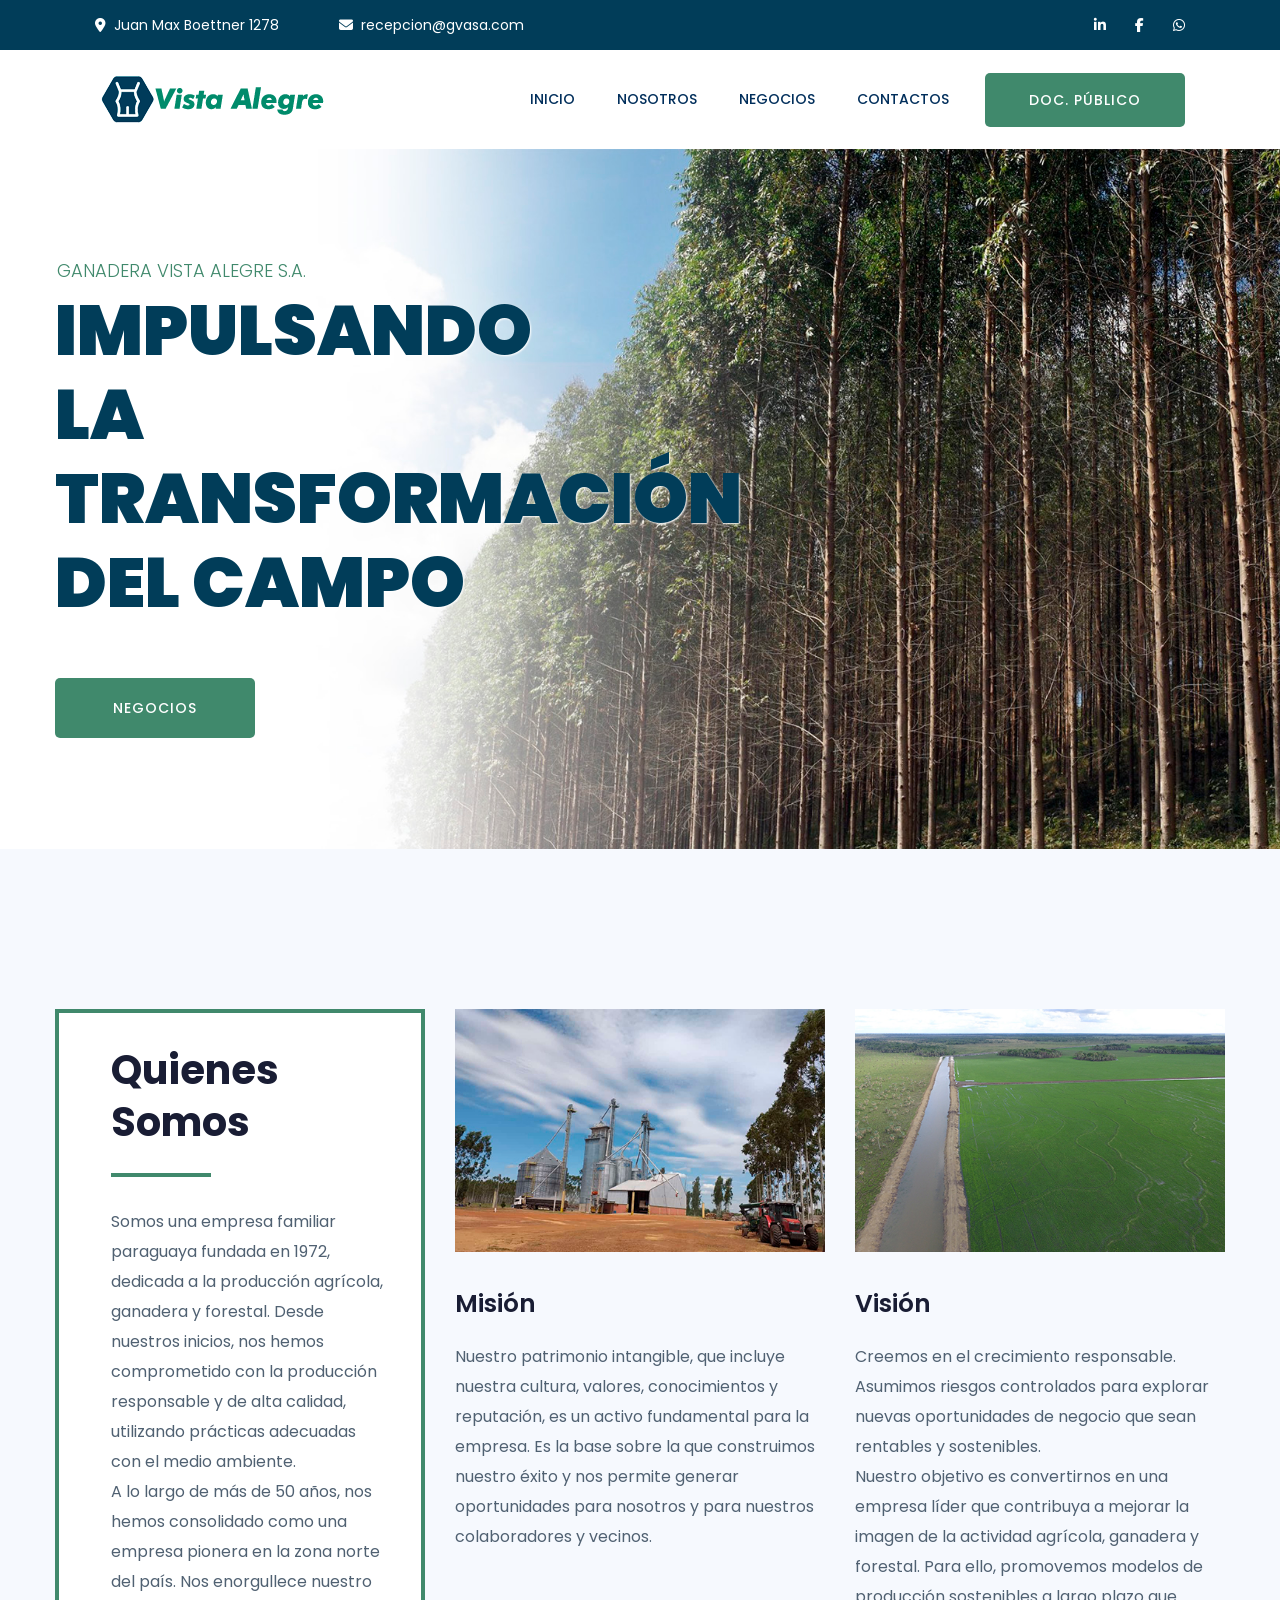
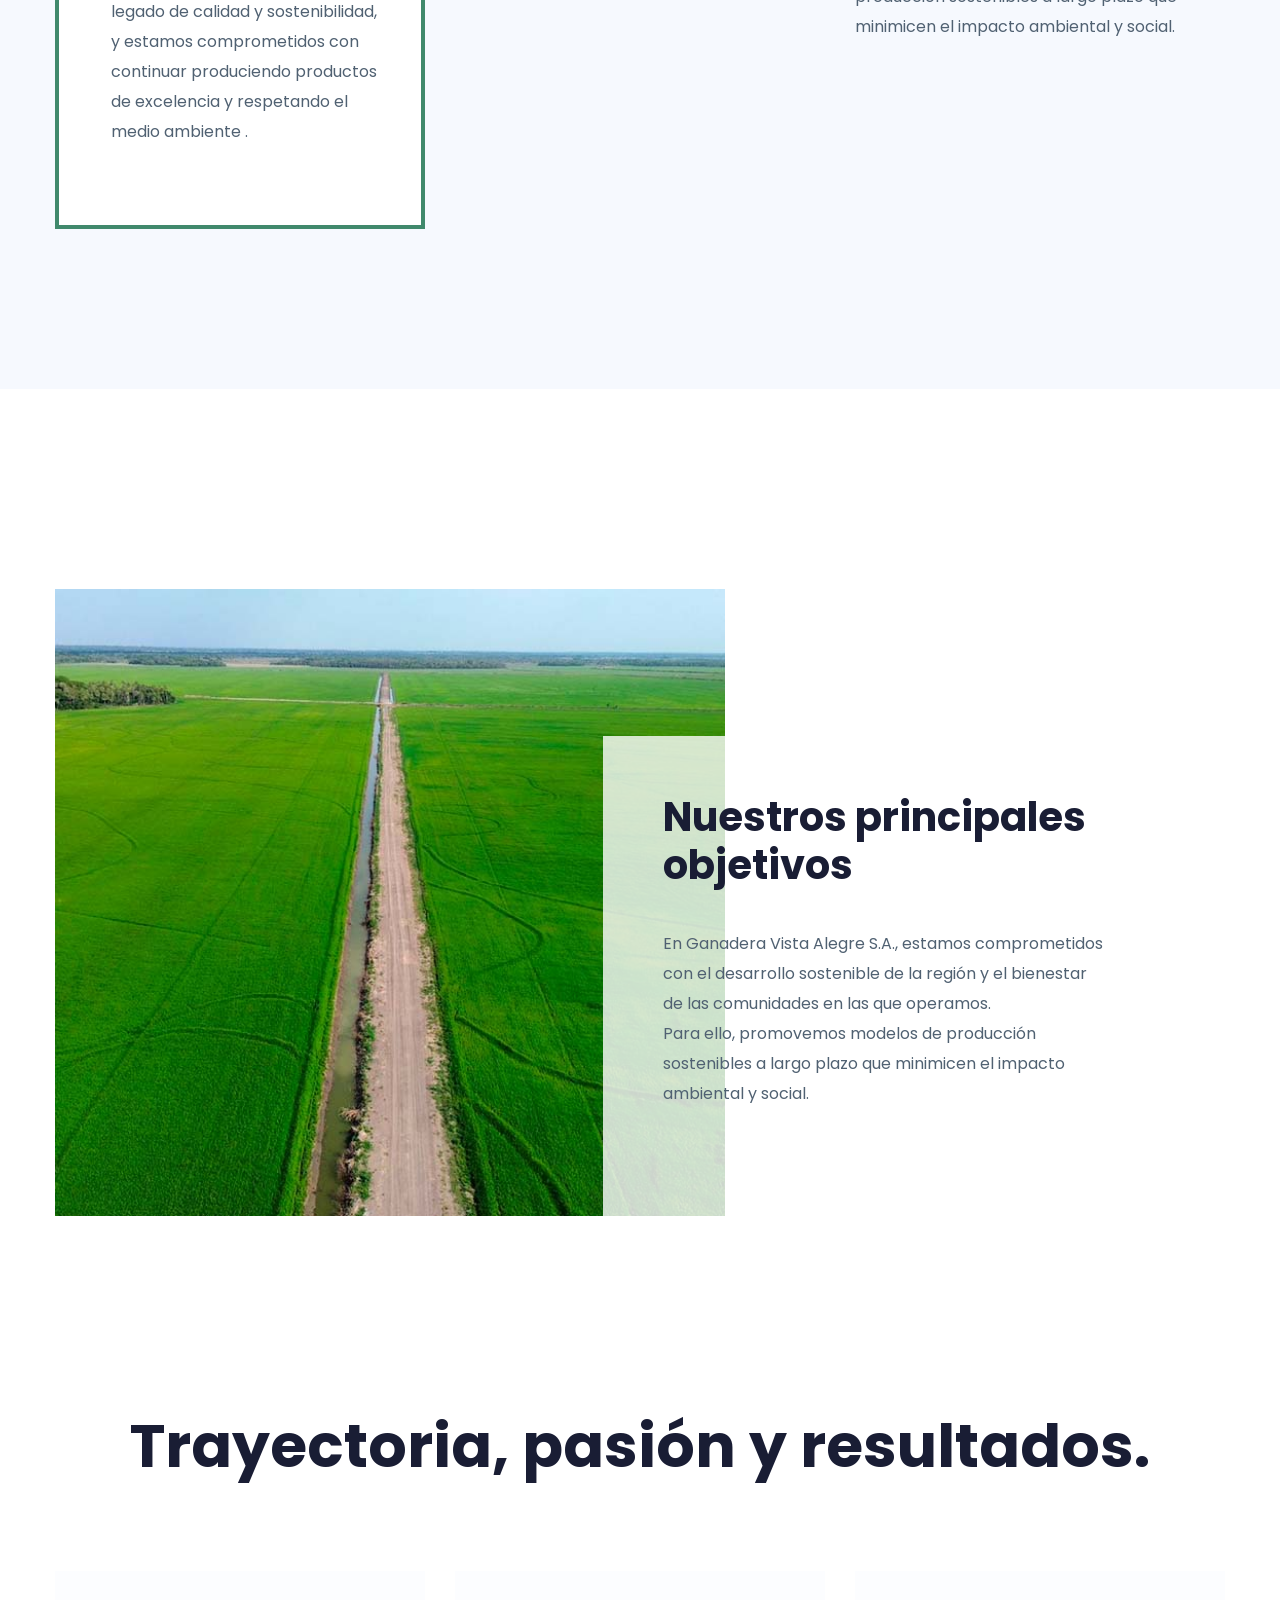
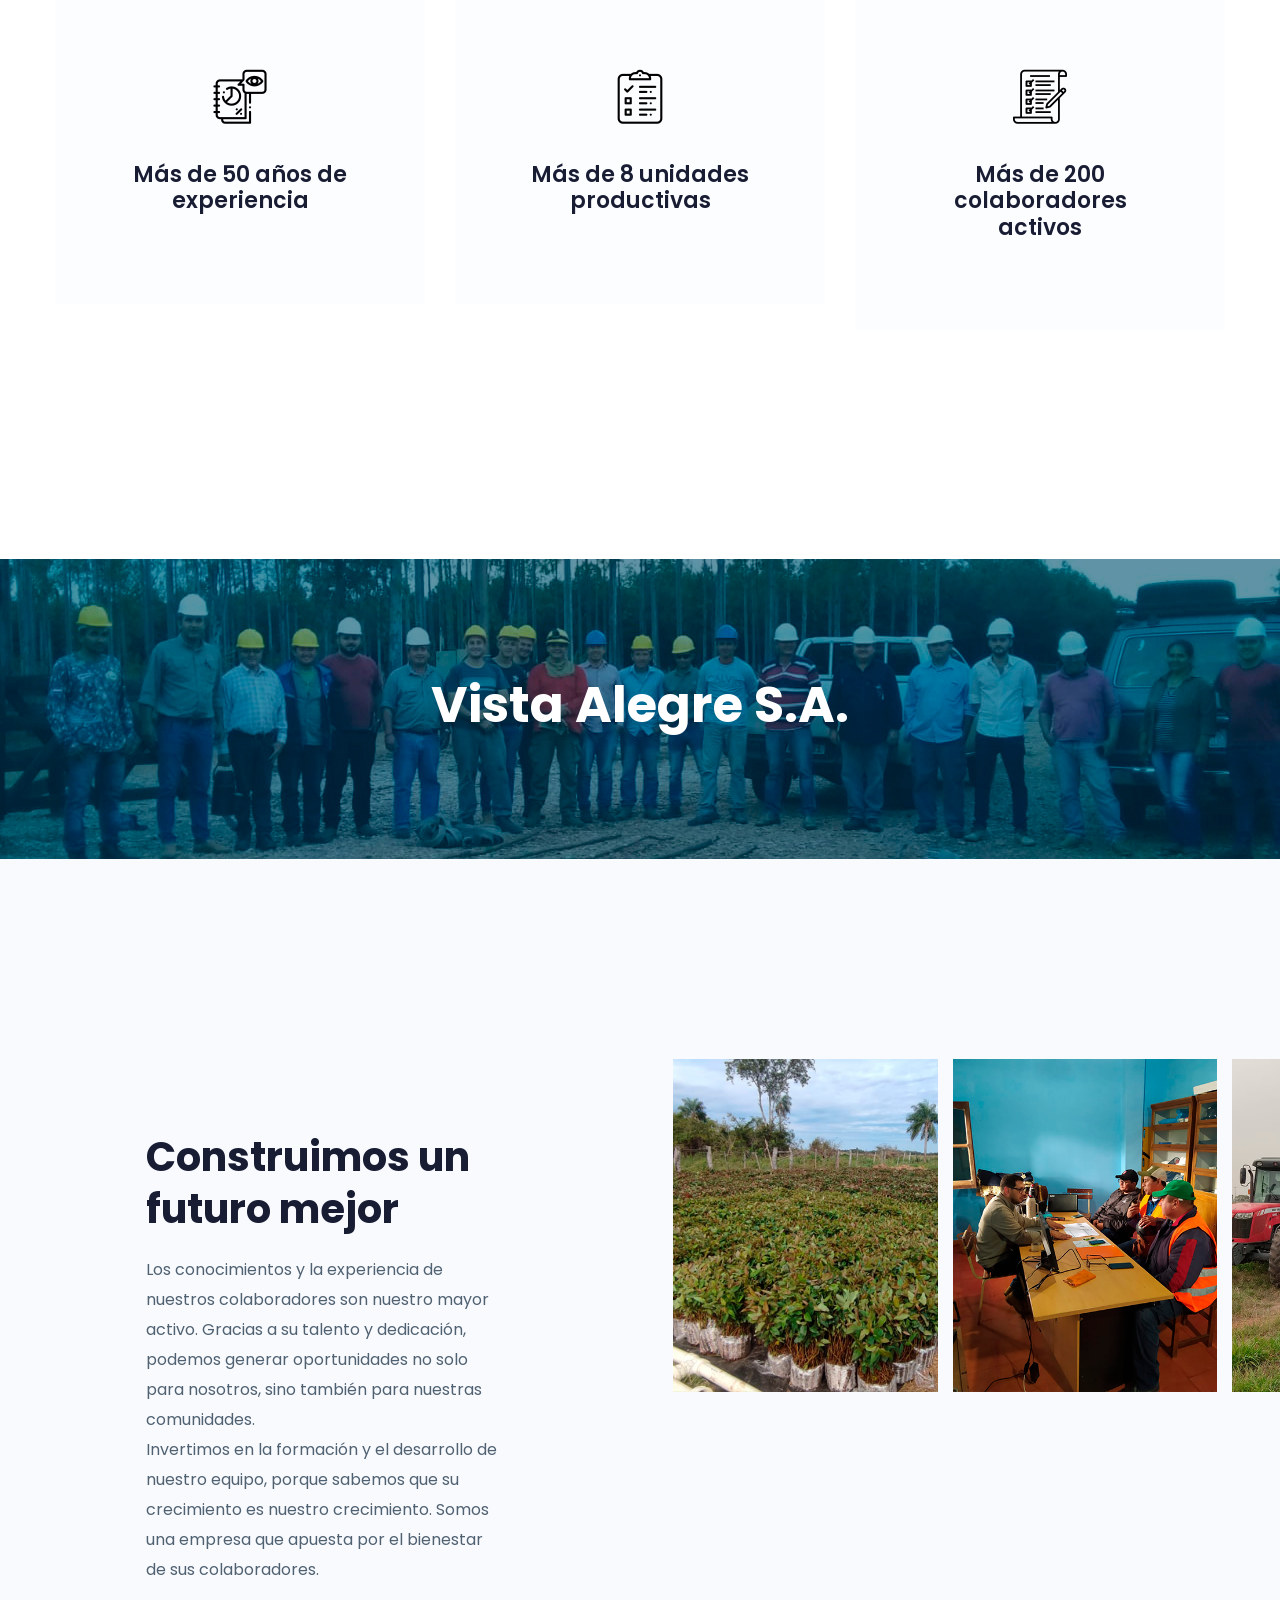
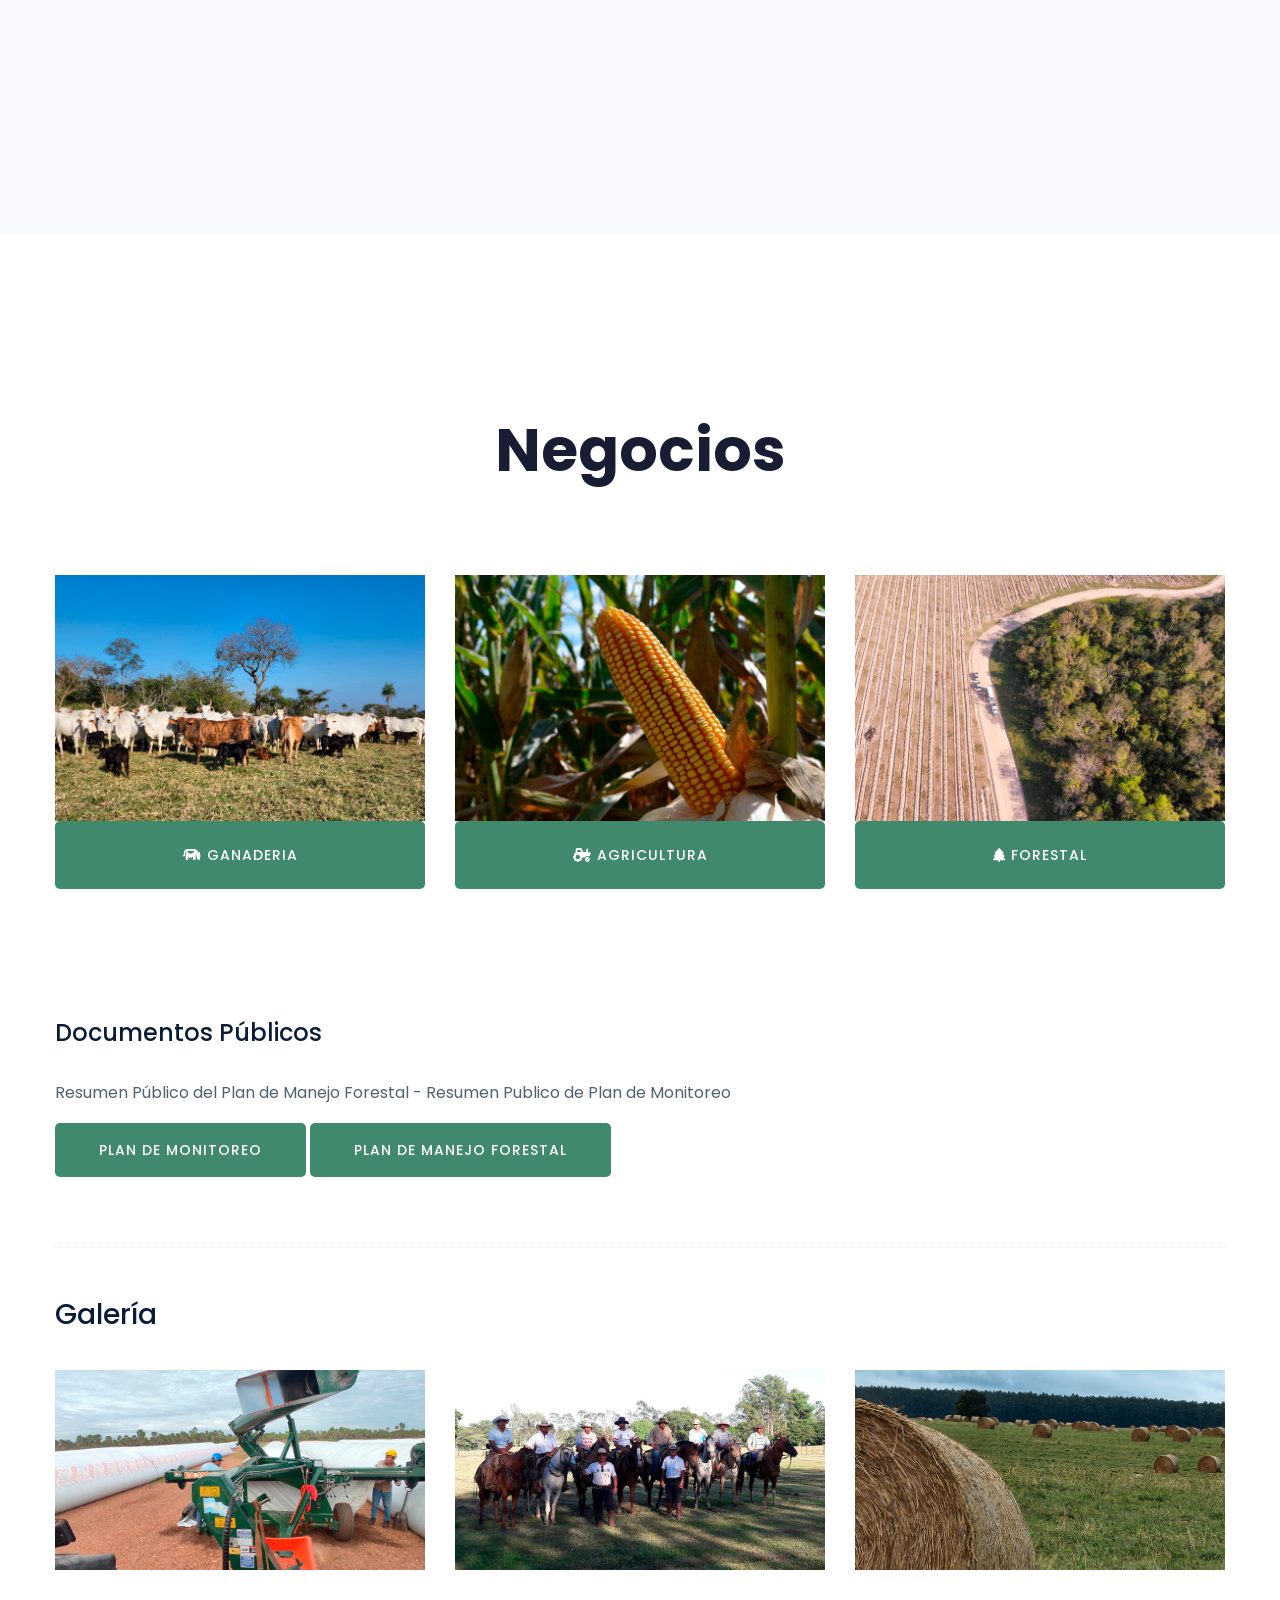
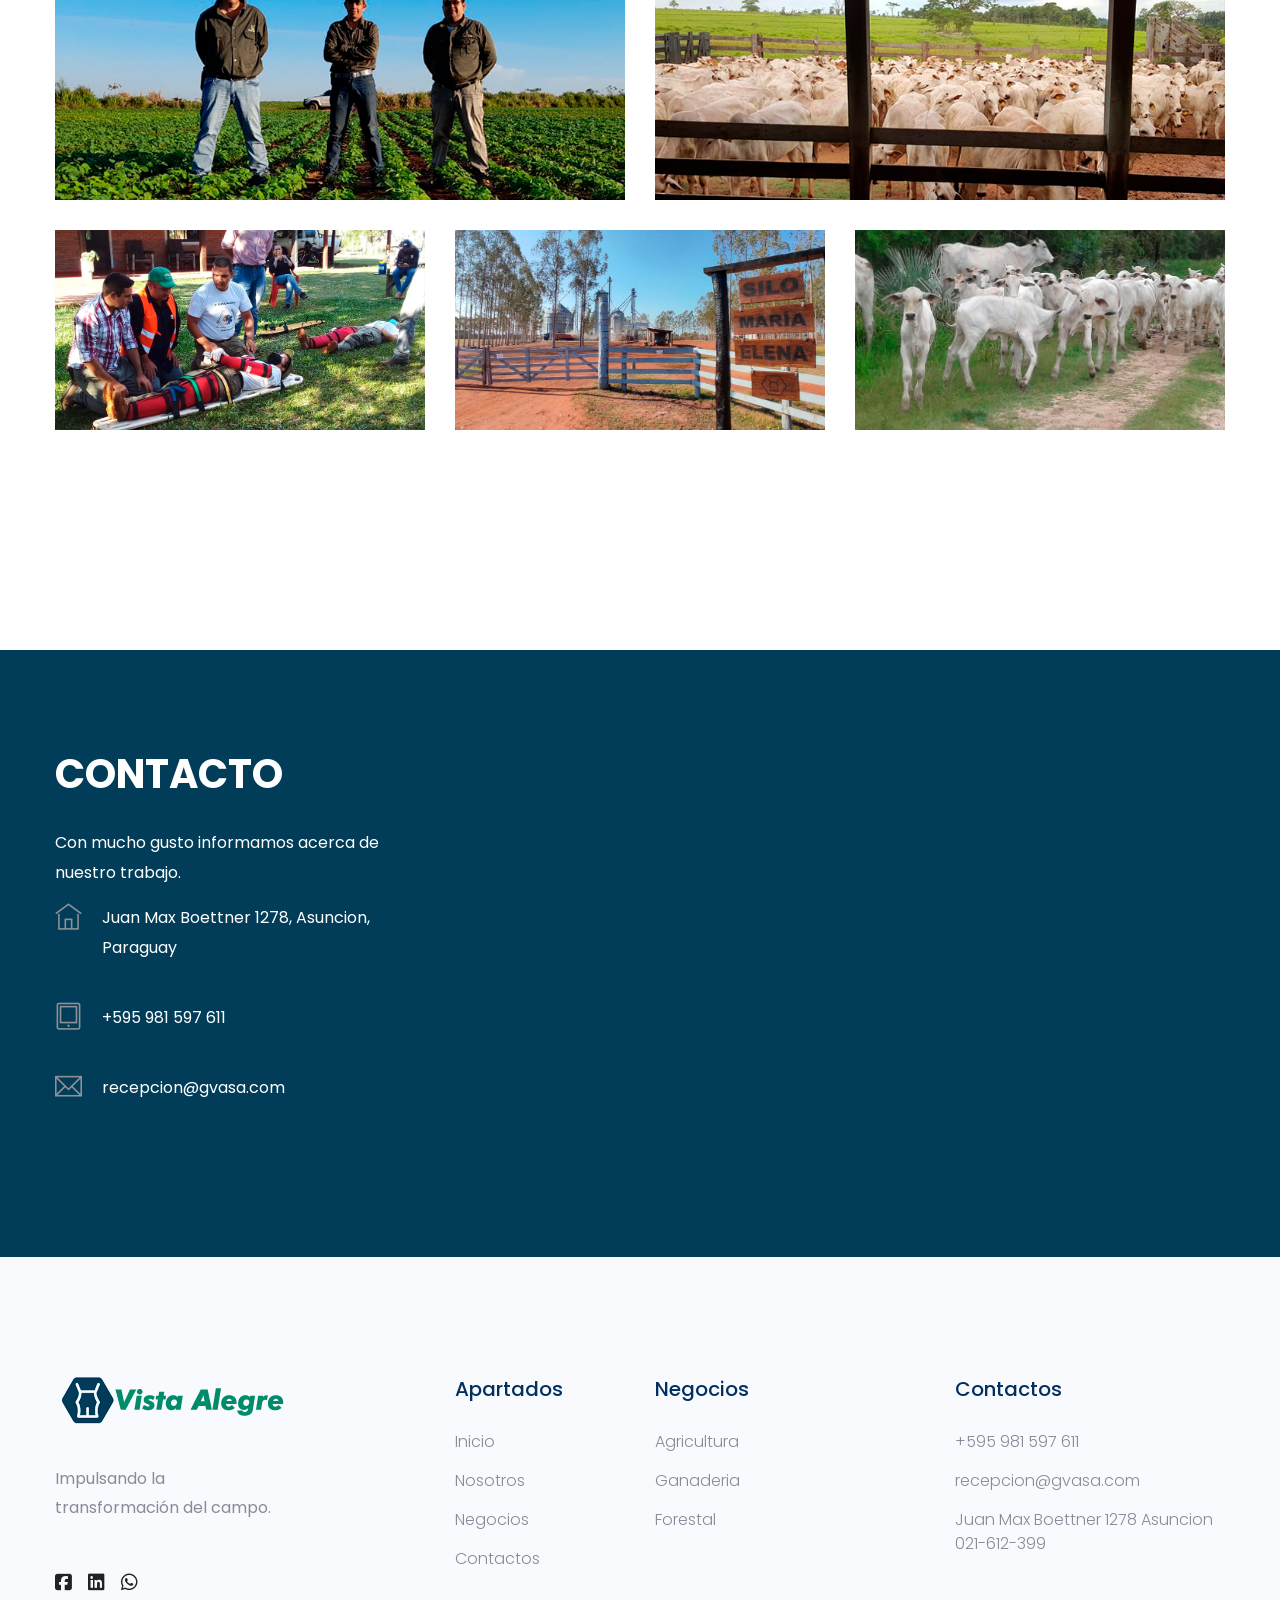
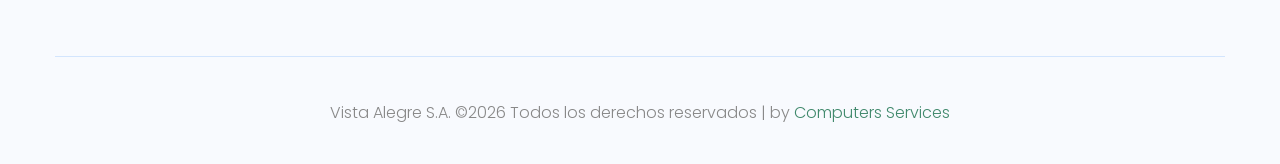
==== commit eba276fc: "27062024" ====
--- a/index.html
+++ b/index.html
@@ -119,7 +119,7 @@
                                     <ul class="header-social">    
                                         <li><a href="https://www.linkedin.com/company/ganadera-vista-alegre-s.a./about/" target="_blank"><i class="fab fa-linkedin-in"></i></a></li>
                                         <li><a href="#"><i class="fab fa-facebook-f"></i></a></li>
-                                        <li><a href="https://wa.me/595983673627" target="_blank"><i class="fab fa-whatsapp"></i></a></li>
+                                        <li><a href="https://wa.me/595981597611" target="_blank"><i class="fab fa-whatsapp"></i></a></li>
                                     </ul>
                                 </div>
                             </div>
@@ -583,7 +583,7 @@
                             <div class="media contact-info">
                                 <span class="contact-info__icon"><i class="ti-tablet"></i></span>
                                 <div class="media-body">
-                                    <p style="color: #ffffff;">+595 983 673 627</p>
+                                    <p style="color: #ffffff;">+595 981 597 611</p>
                                 </div>
                             </div>
                             <div class="media contact-info">
@@ -597,7 +597,7 @@
                     <div class="col-xl-7 col-lg-7 col-md-7">
                         <!-- Contact form Start -->
                         <div class="form-wrapper">
-                            <iframe src="https://www.google.com/maps/embed?pb=!1m18!1m12!1m3!1d3607.7245666464055!2d-57.5644754!3d-25.279849300000002!2m3!1f0!2f0!3f0!3m2!1i1024!2i768!4f13.1!3m3!1m2!1s0x945da602d412f8c3%3A0xe16fa9593673fe0f!2sJuan%20Max%20Boettner%201278%2C%20Asunci%C3%B3n%20001527!5e0!3m2!1ses-419!2spy!4v1713189137467!5m2!1ses-419!2spy" width="100%" height="400" style="border:0;" allowfullscreen="" loading="lazy" referrerpolicy="no-referrer-when-downgrade"></iframe>
+                            <iframe src="https://www.google.com/maps/embed?pb=!1m14!1m8!1m3!1d225.4842121713842!2d-57.563814061908026!3d-25.279081625828123!3m2!1i1024!2i768!4f13.1!3m3!1m2!1s0x945da7db34de6529%3A0xd96b87c0a4d3fdda!2sGanadera%20Vista%20Alegre%20S.A.!5e0!3m2!1ses!2spy!4v1719487892301!5m2!1ses!2spy" width="100%" height="400" style="border:0;" allowfullscreen="" loading="lazy" referrerpolicy="no-referrer-when-downgrade"></iframe>
                         </div>
                     </div>     <!-- Contact form End -->
                 </div>
@@ -629,7 +629,7 @@
                             <div class="footer-social">
                                 <a href="#"><i class="fab fa-facebook-square"></i></a>
                                 <a href="https://www.linkedin.com/company/ganadera-vista-alegre-s.a./about/" target="_blank"><i class="fab fa-linkedin"></i></a>
-                                <a href="https://wa.me/595983673627" target="_blank"><i class="fab fa-whatsapp"></i></a>
+                                <a href="https://wa.me/595981597611" target="_blank"><i class="fab fa-whatsapp"></i></a>
                             </div>
                         </div>
                       </div>
@@ -665,7 +665,7 @@
                            <div class="footer-tittle">
                                <h4>Contactos</h4>
                                <ul>
-                                <li><a href="tel:595983673627">+595 983 673 627</a></li>
+                                <li><a href="tel:595981597611">+595 981 597 611</a></li>
                                 <li><a href="mailto:recepcion@gvasa.com">recepcion@gvasa.com</a></li>
                                 <li><a href="#">Juan Max Boettner 1278 Asuncion 021-612-399
                                 </a></li>
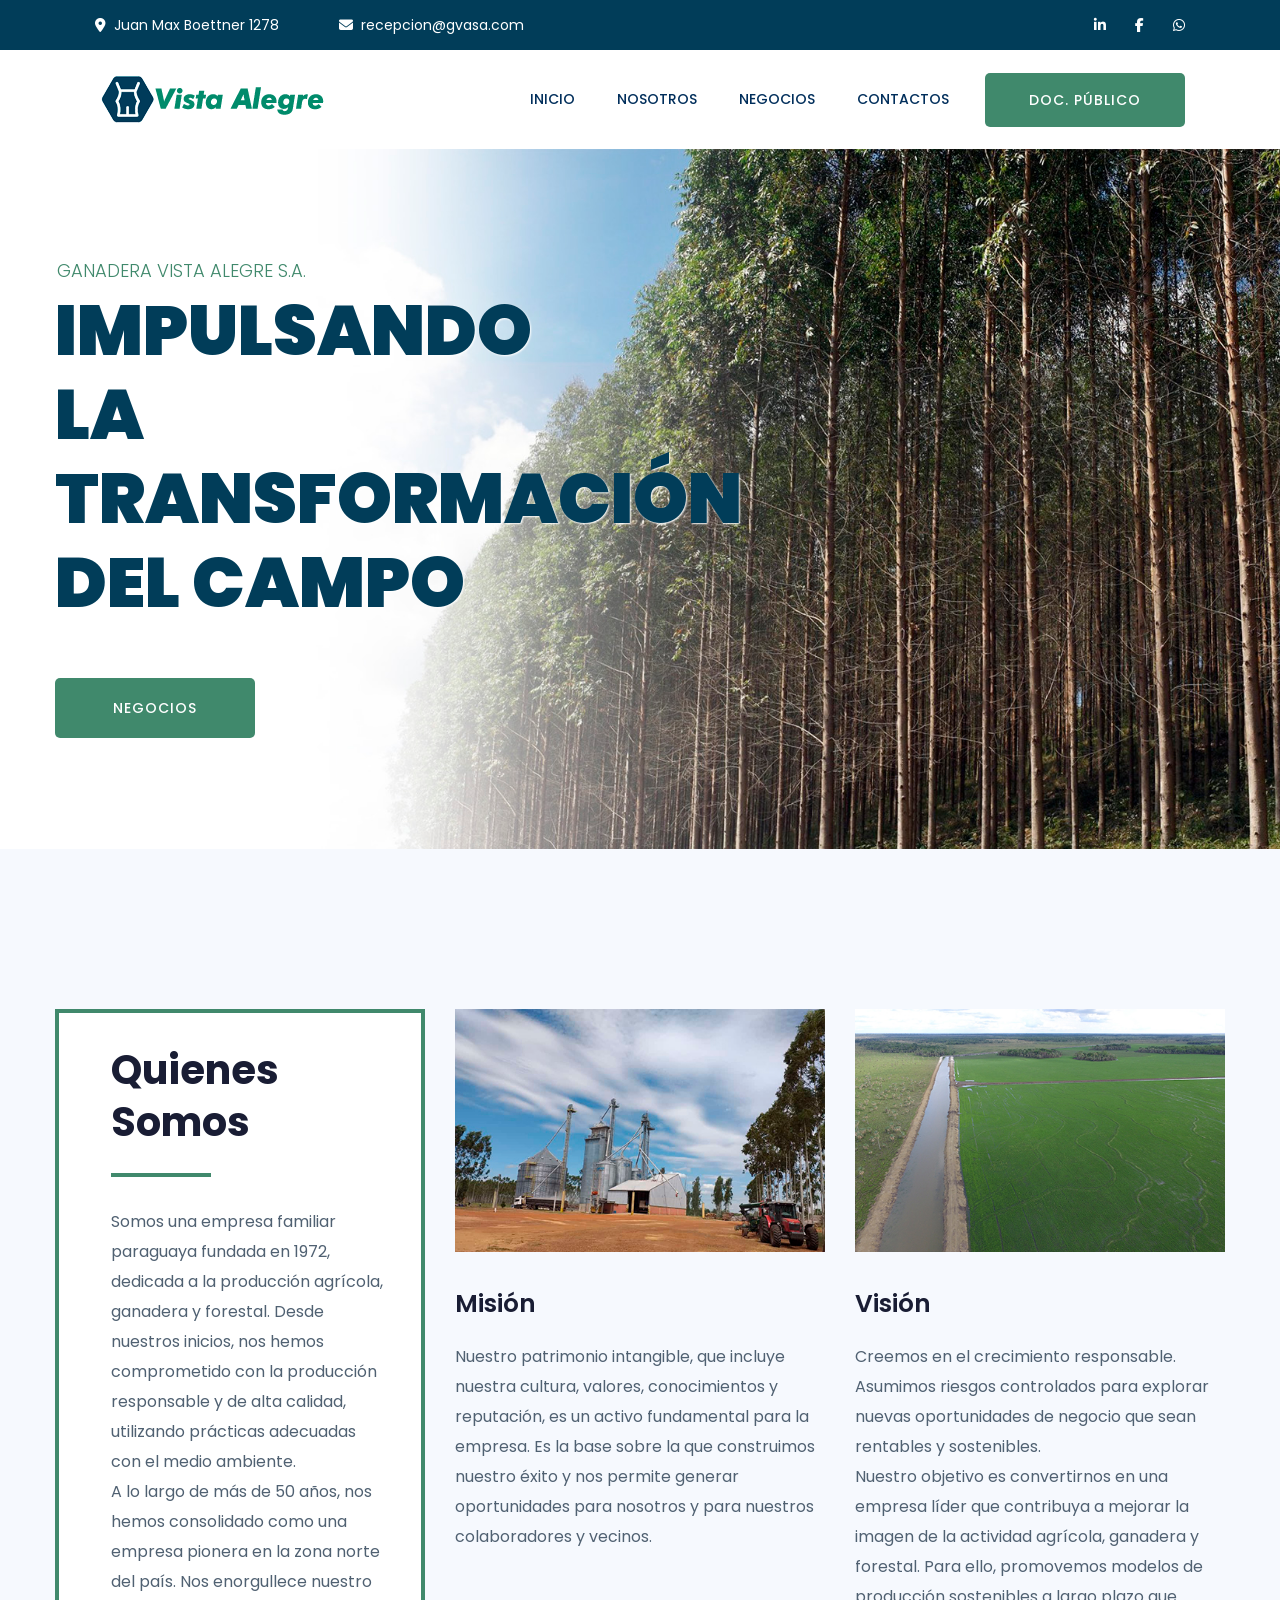
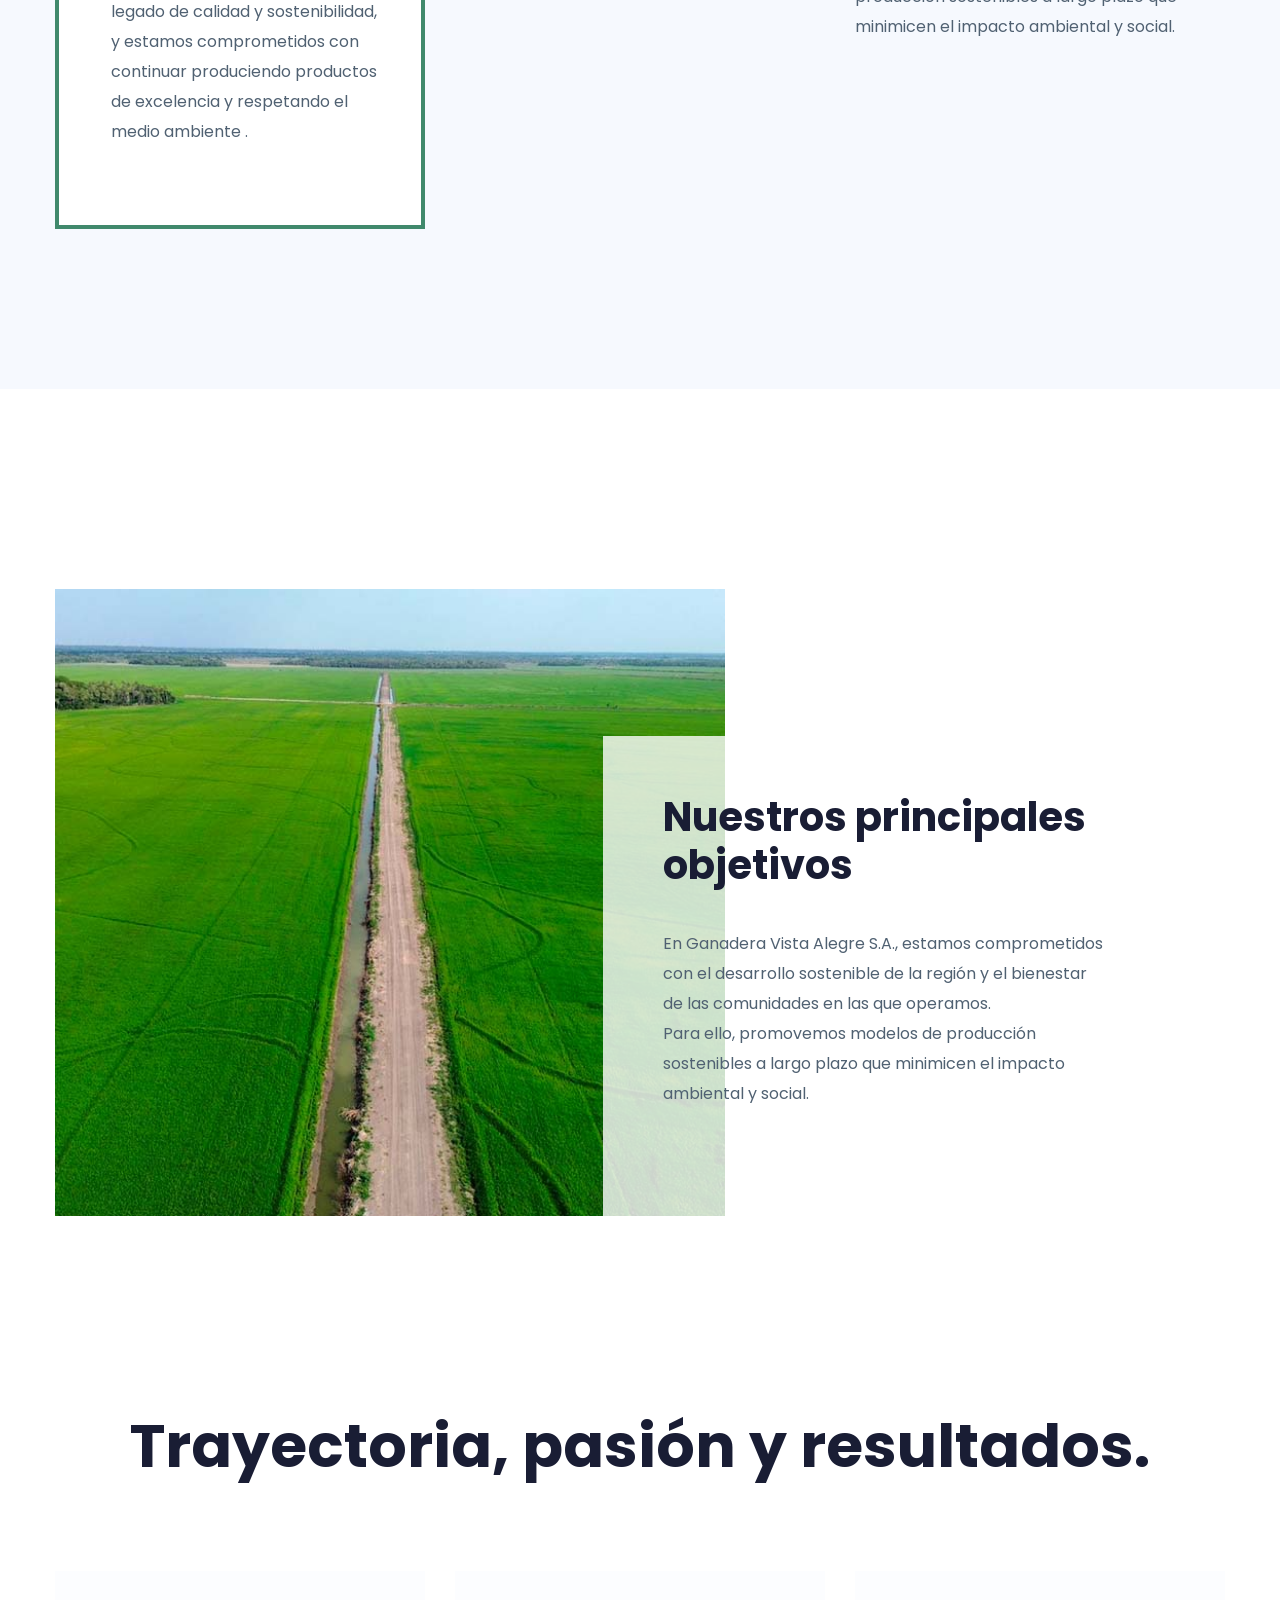
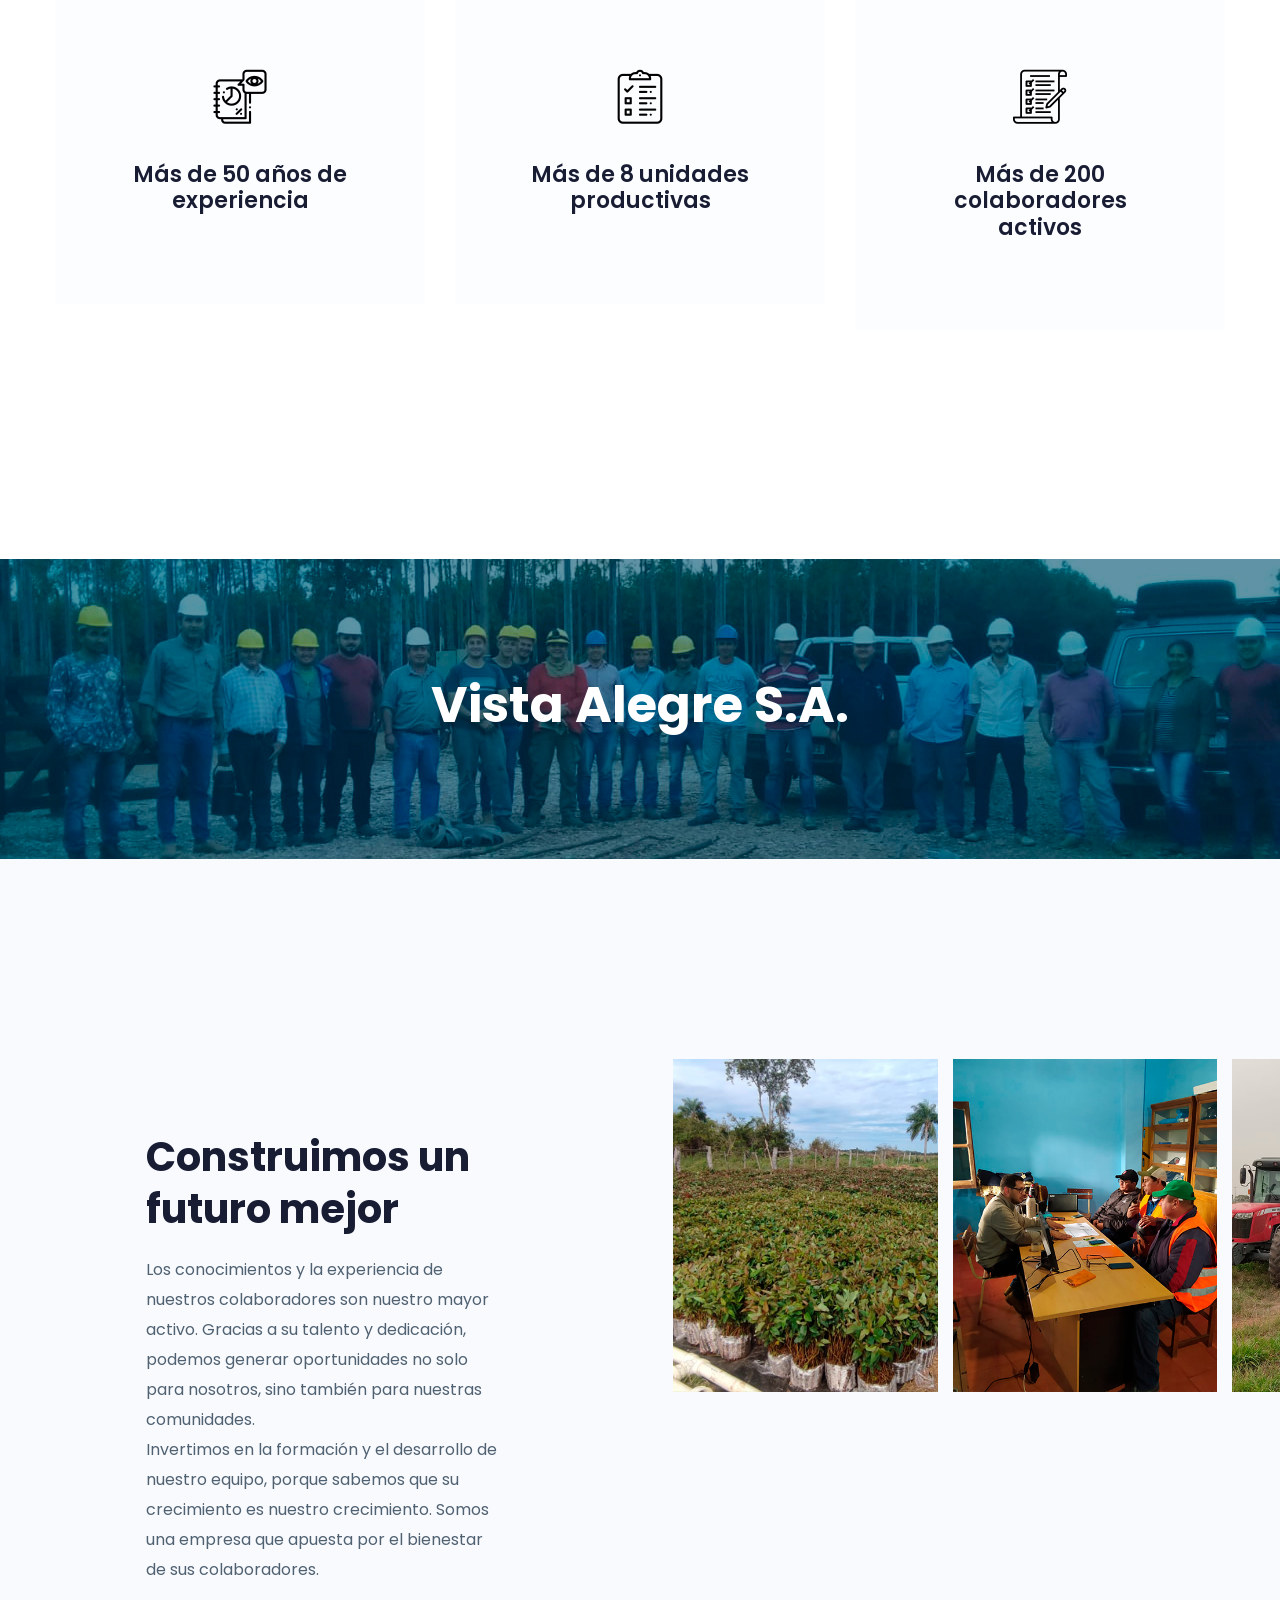
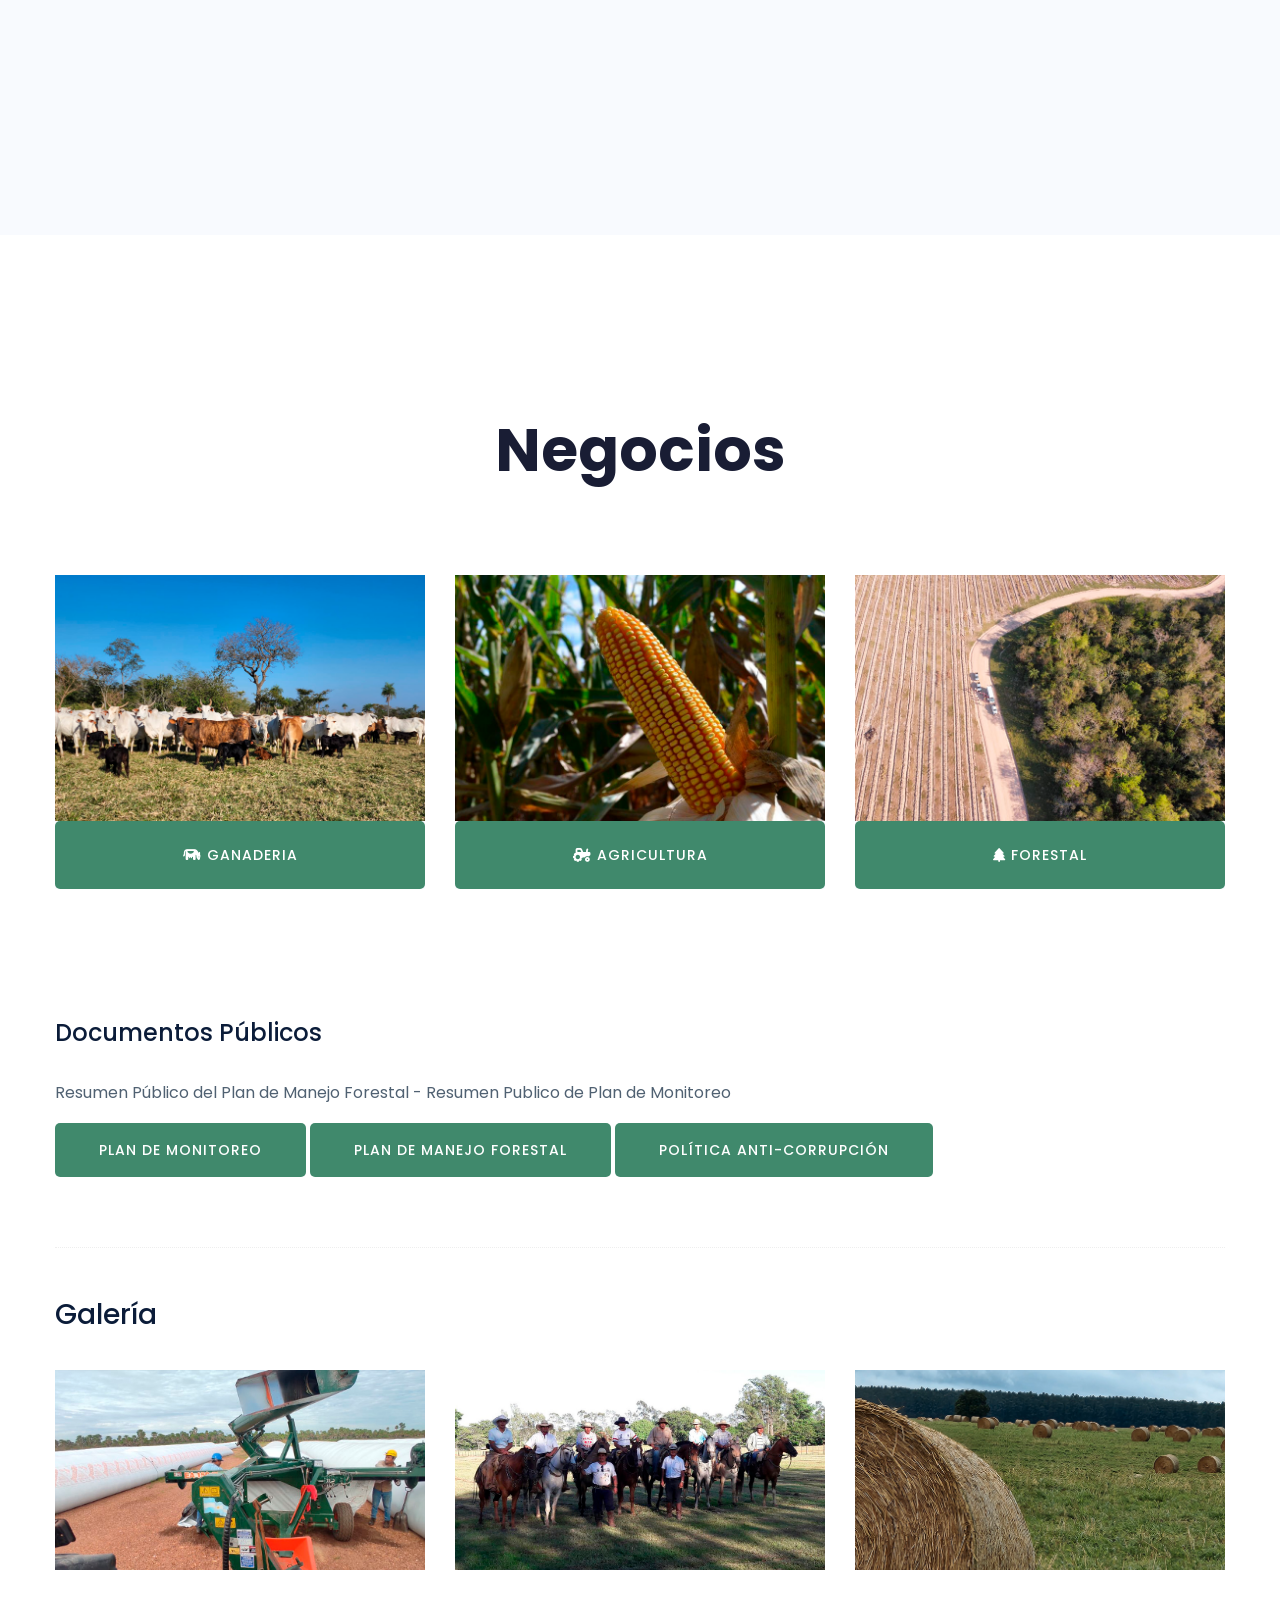
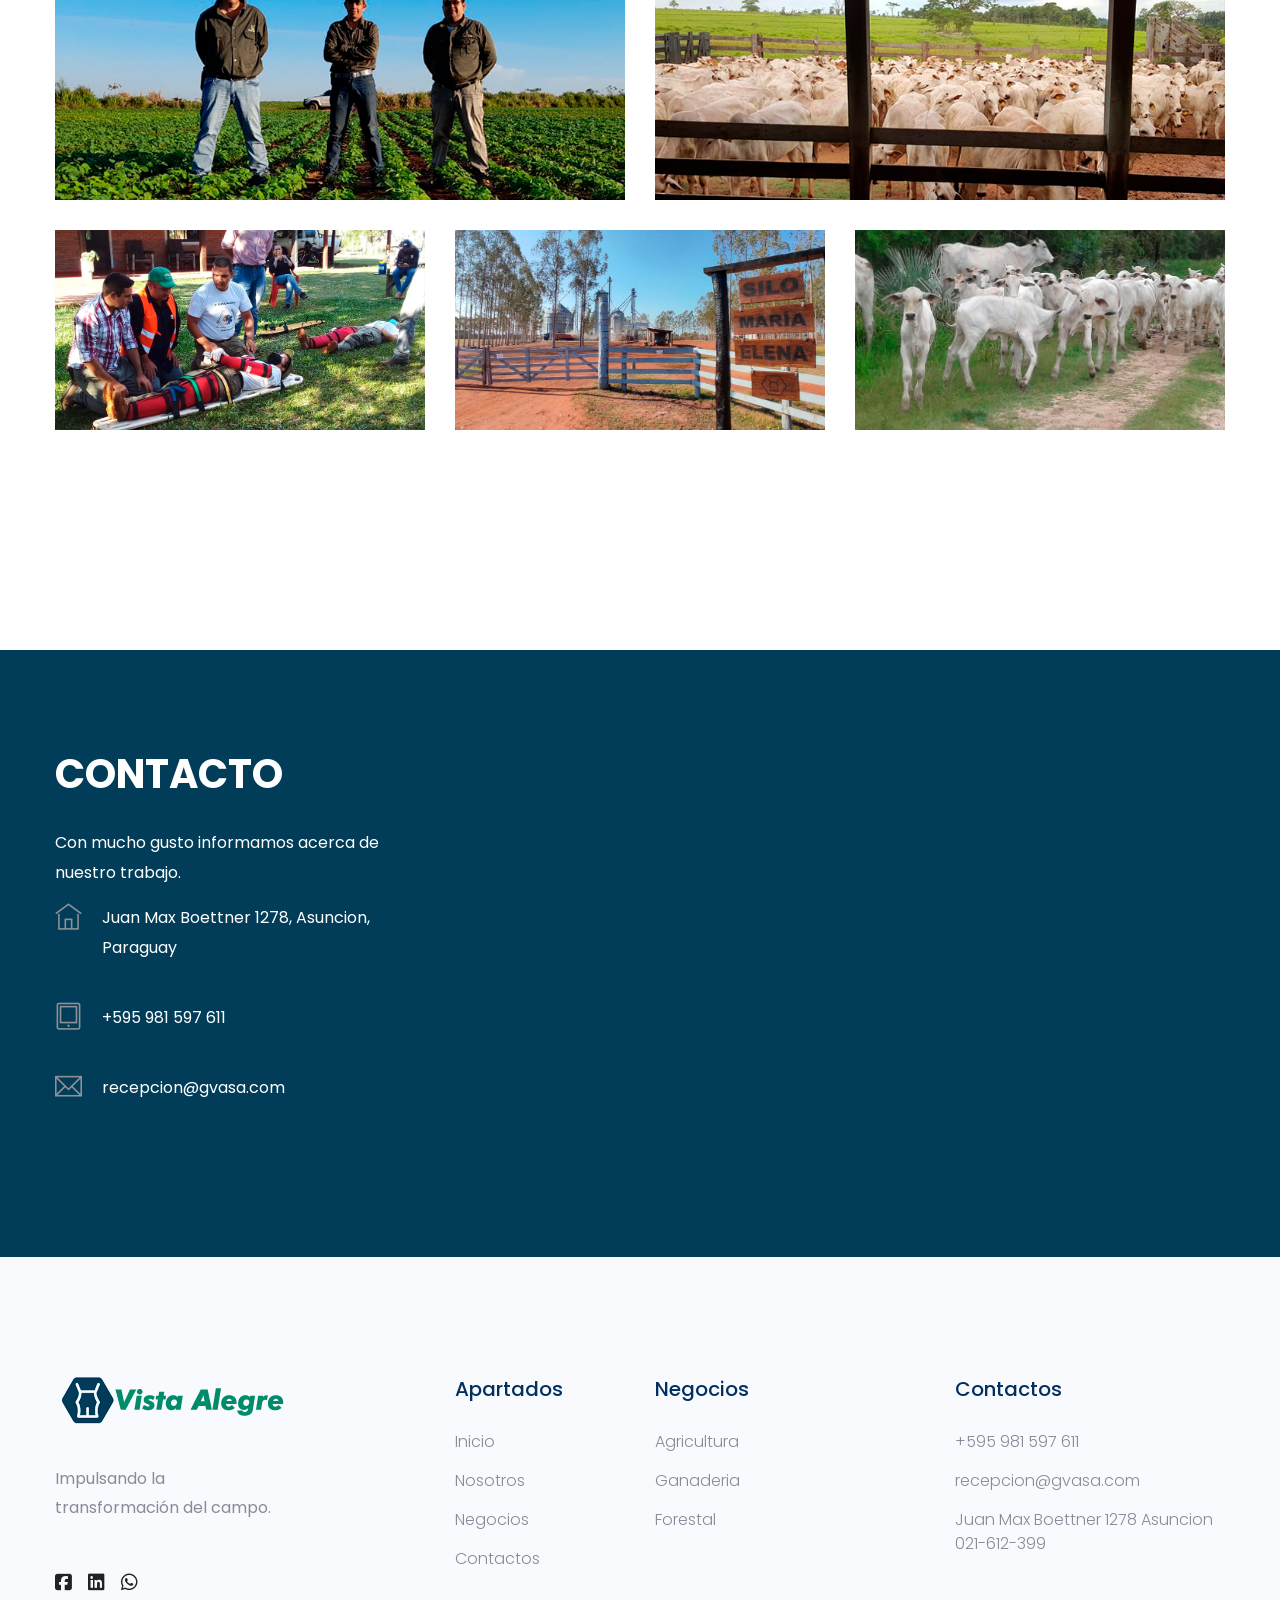
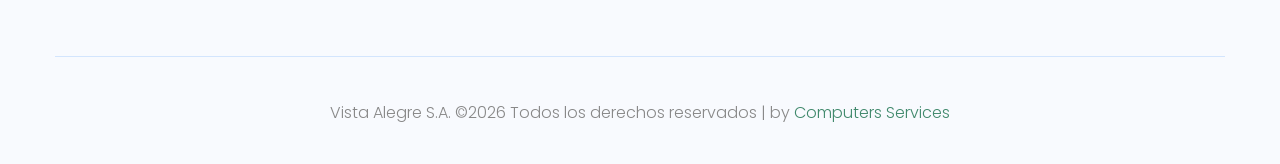
==== commit b7c4a227: "26-07-2024" ====
--- a/index.html
+++ b/index.html
@@ -496,6 +496,8 @@
                         
                         
                         <a href="assets/pdf/DI-02-GVASA-MF-Resumen Plan de Manejo FSC V2.pdf" class="btn header-btn" target="_blank">PLAN DE MANEJO FORESTAL</a>
+
+                        <a href="assets/pdf/DI-17-GVASA-Politica-Anti-Corrupción.pdf" class="btn header-btn" target="_blank">Política Anti-Corrupción</a>
                        
                     </div>
                     
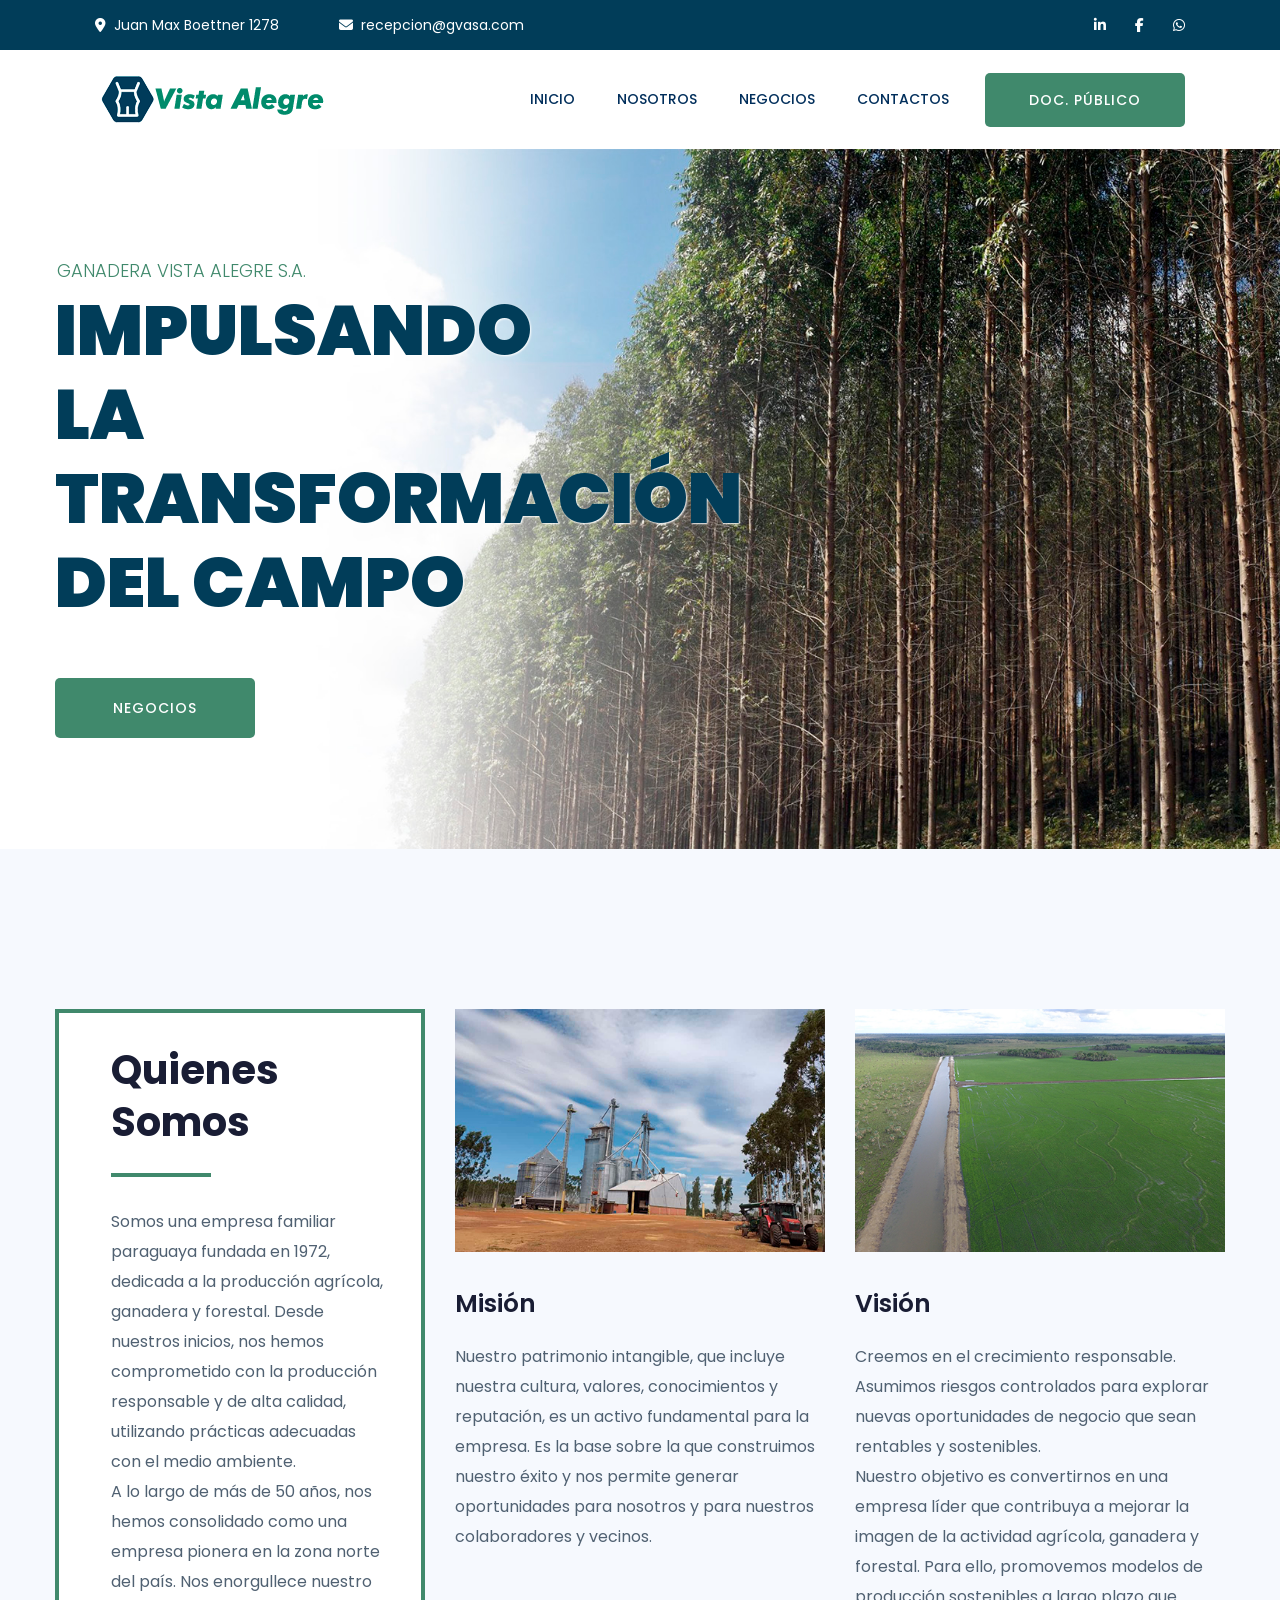
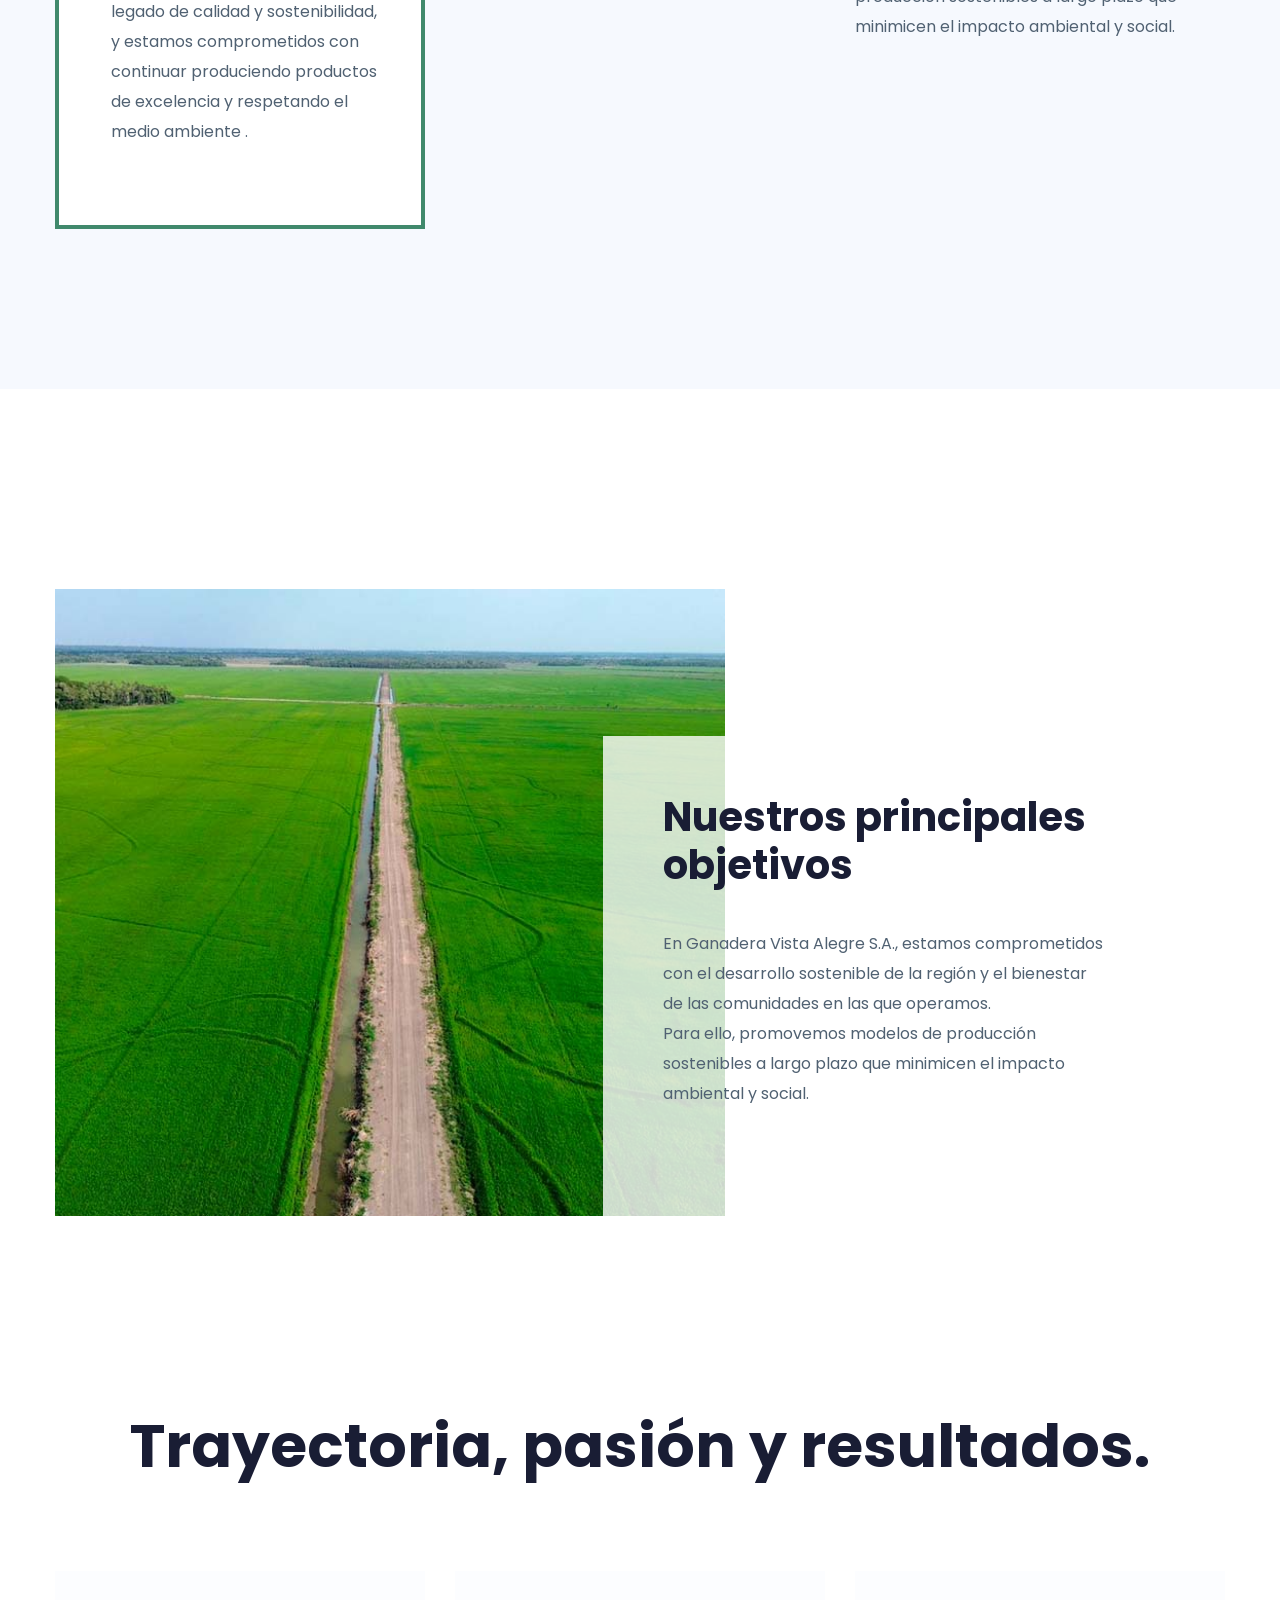
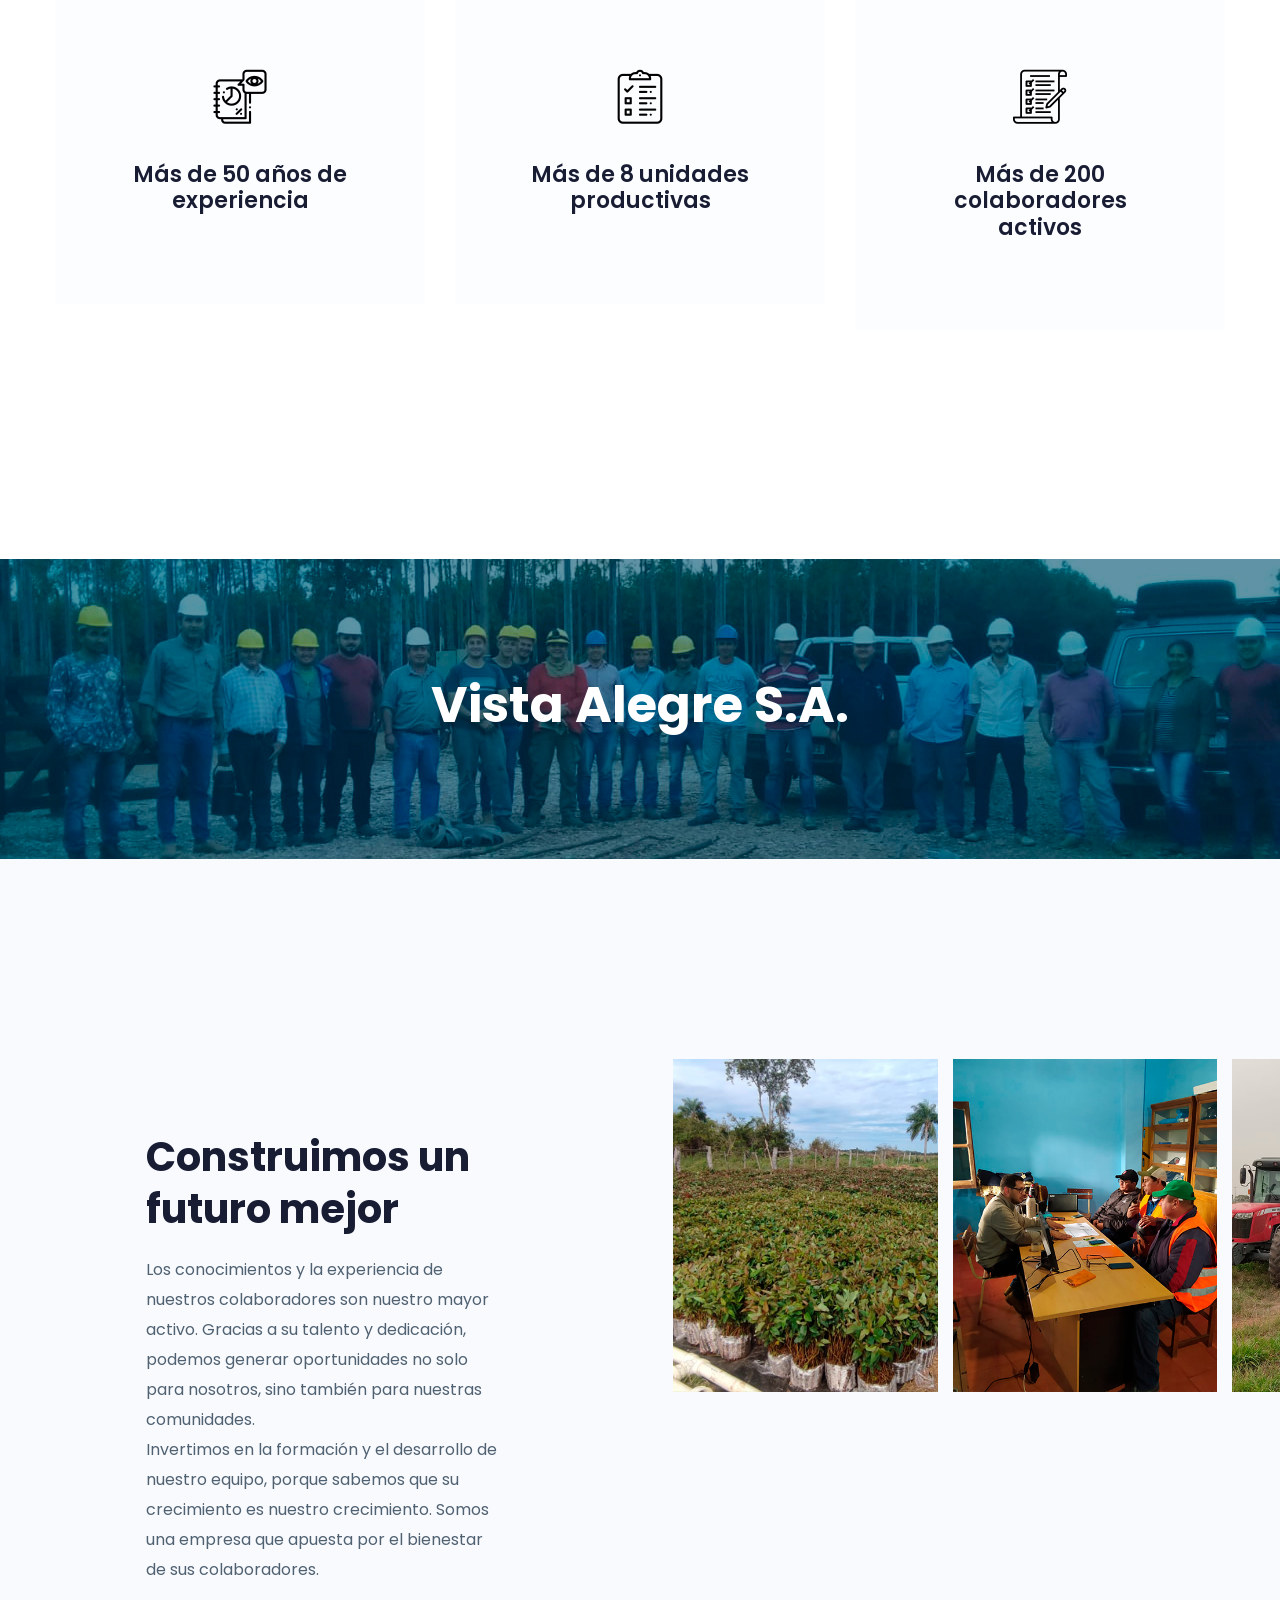
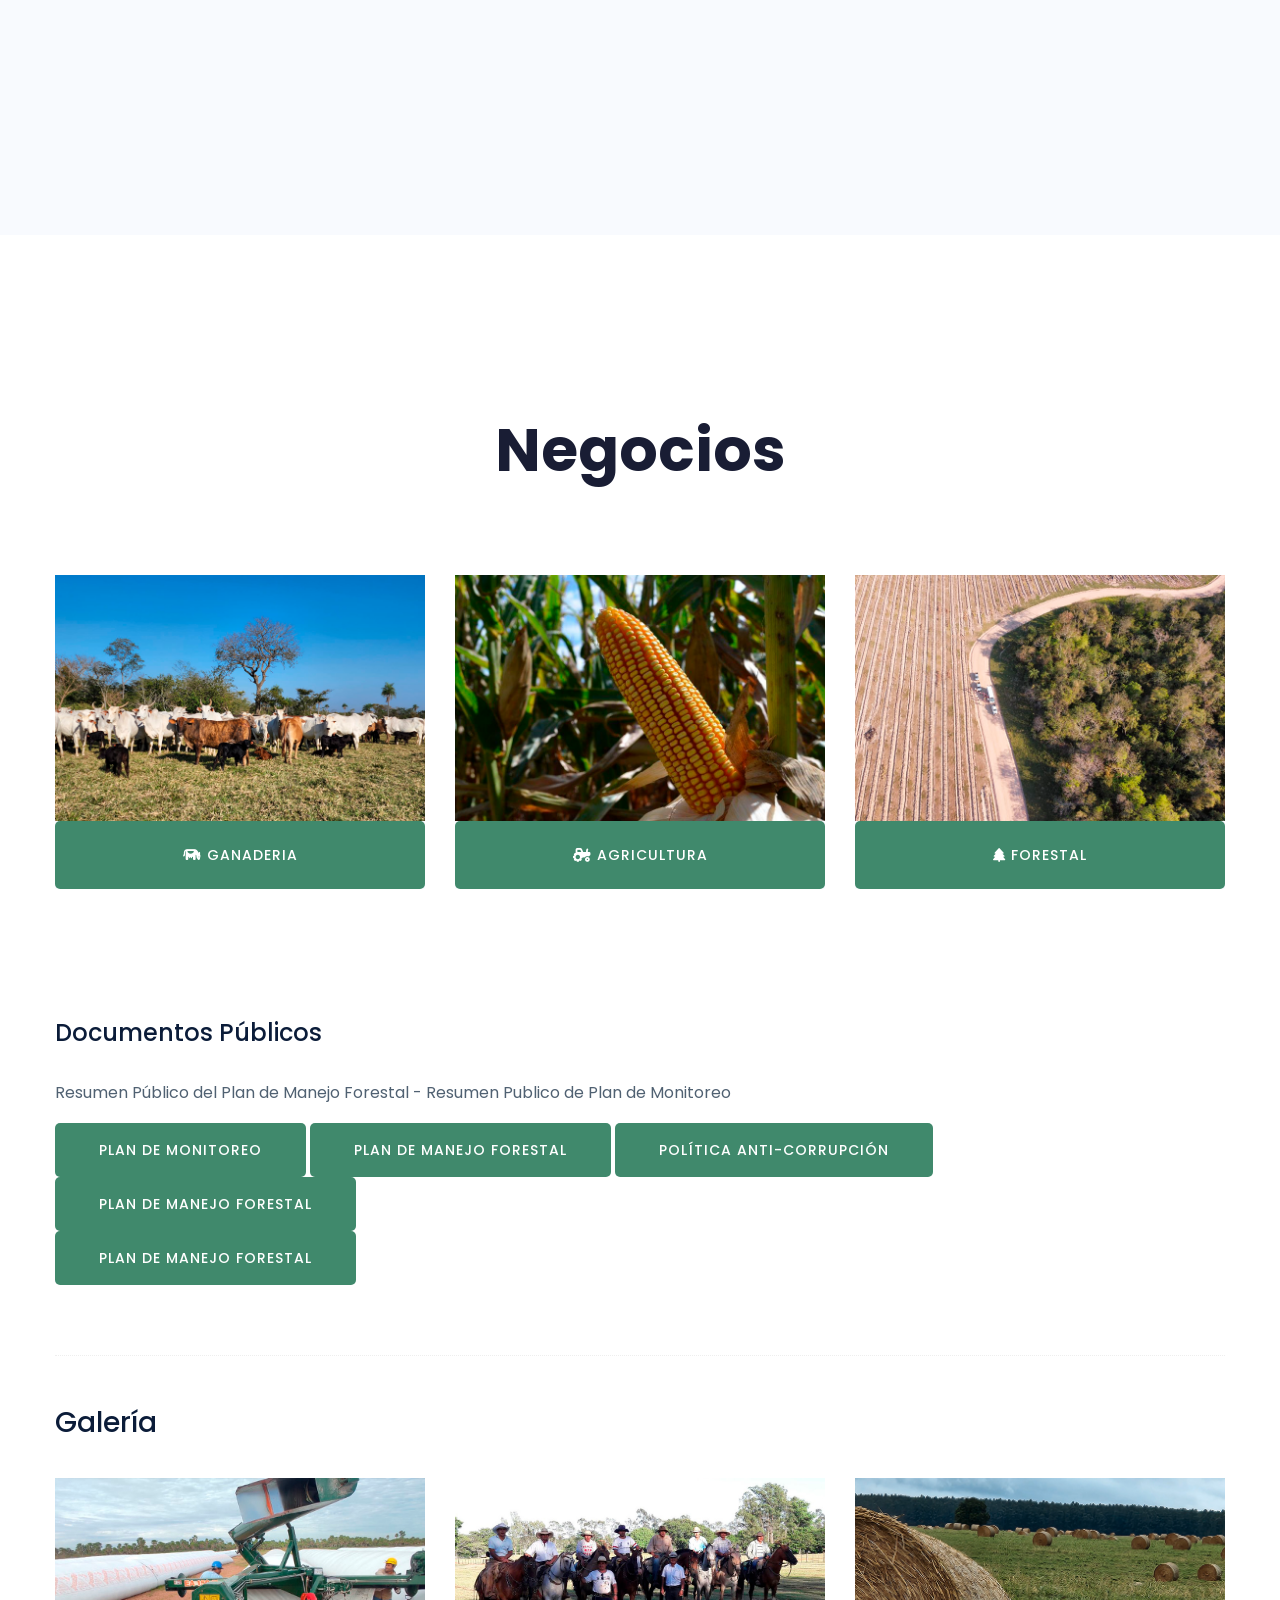
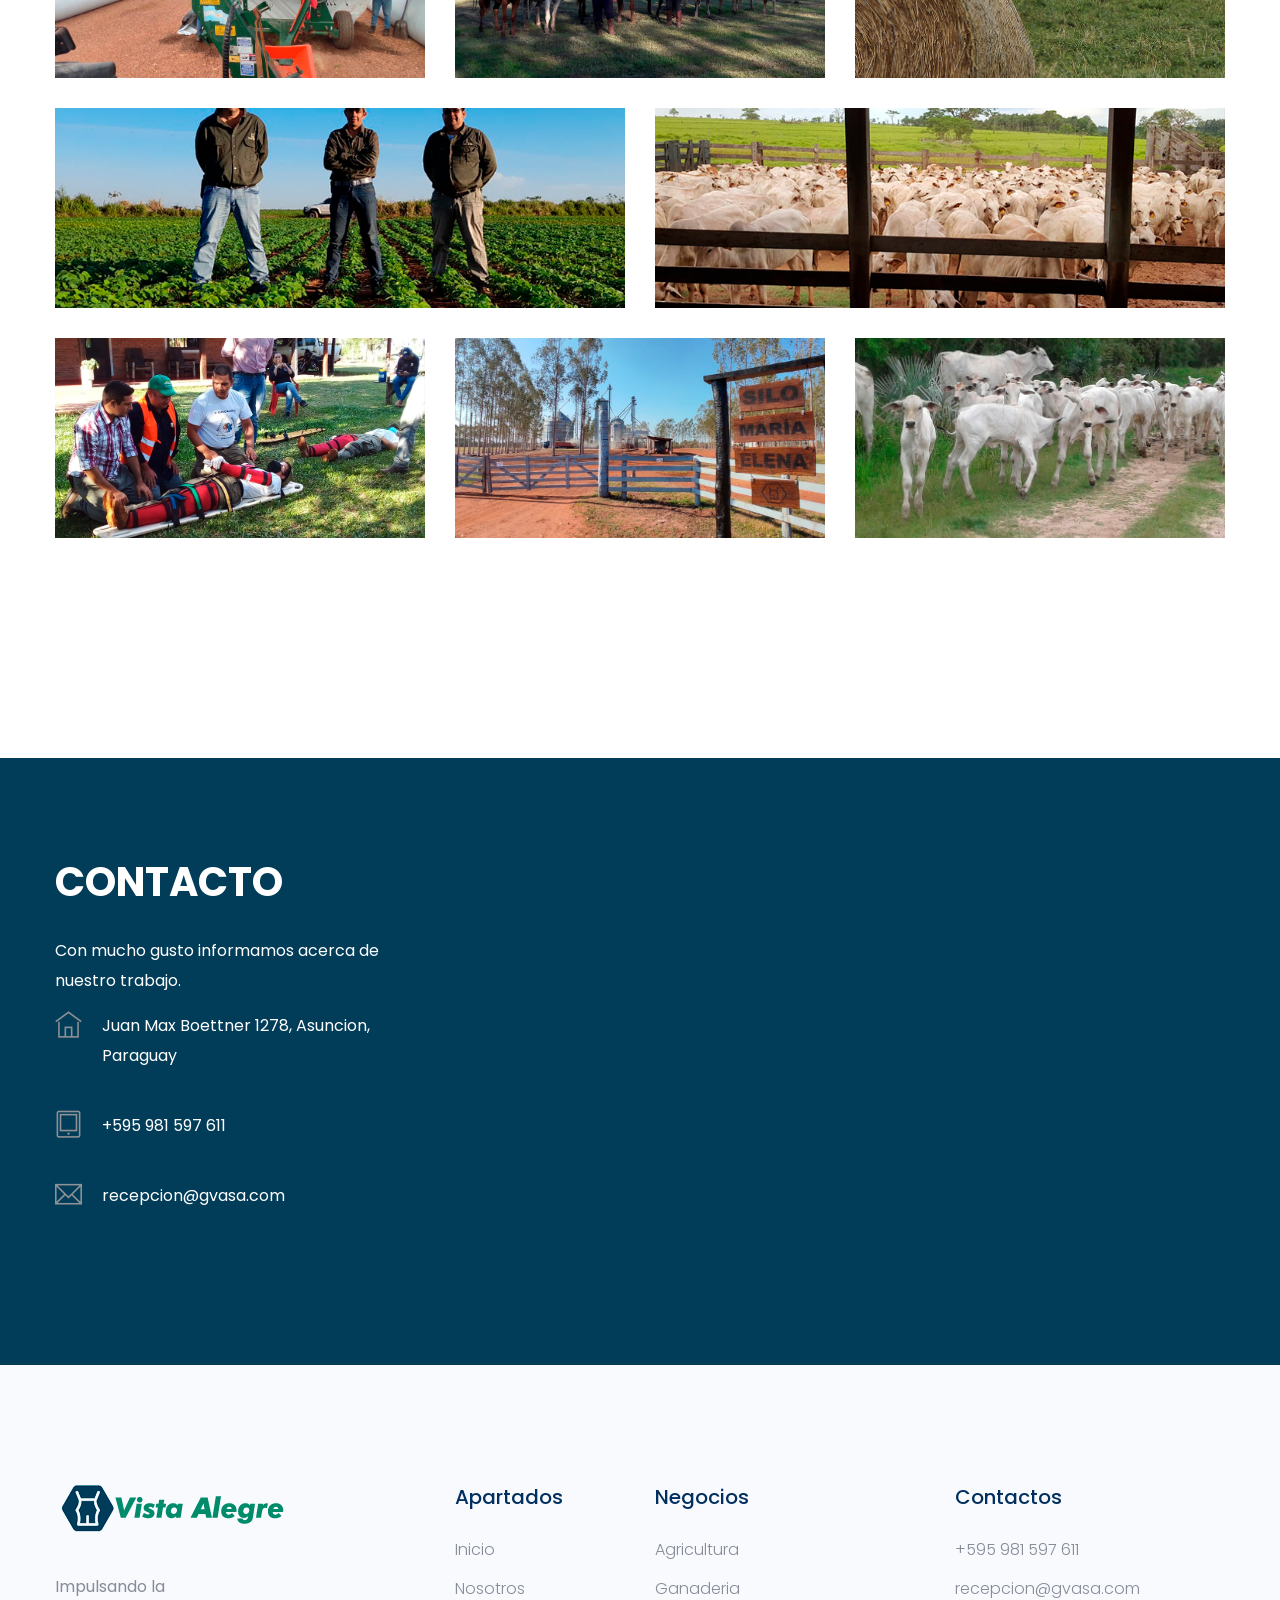
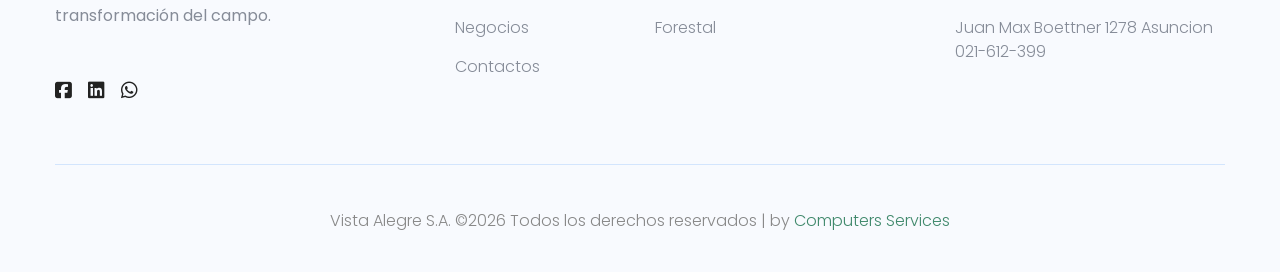
==== commit e61546fc: "15092025" ====
--- a/index.html
+++ b/index.html
@@ -498,6 +498,11 @@
                         <a href="assets/pdf/DI-02-GVASA-MF-Resumen Plan de Manejo FSC V2.pdf" class="btn header-btn" target="_blank">PLAN DE MANEJO FORESTAL</a>
 
                         <a href="assets/pdf/DI-17-GVASA-Politica-Anti-Corrupción.pdf" class="btn header-btn" target="_blank">Política Anti-Corrupción</a>
+
+                        <a href="assets/pdf/DI-02-GVASA-MF-RESUMEN PUBLICO DEL PLAN DE MANEJO FSC.pdf" class="btn header-btn" target="_blank">PLAN DE MANEJO FORESTAL</a>
+                        <br>
+
+                        <a href="assets/pdf/DI-03-GVASA-Resumen Publico Plan de Monitoreo.pdf" class="btn header-btn" target="_blank">PLAN DE MANEJO FORESTAL</a>
                        
                     </div>
                     
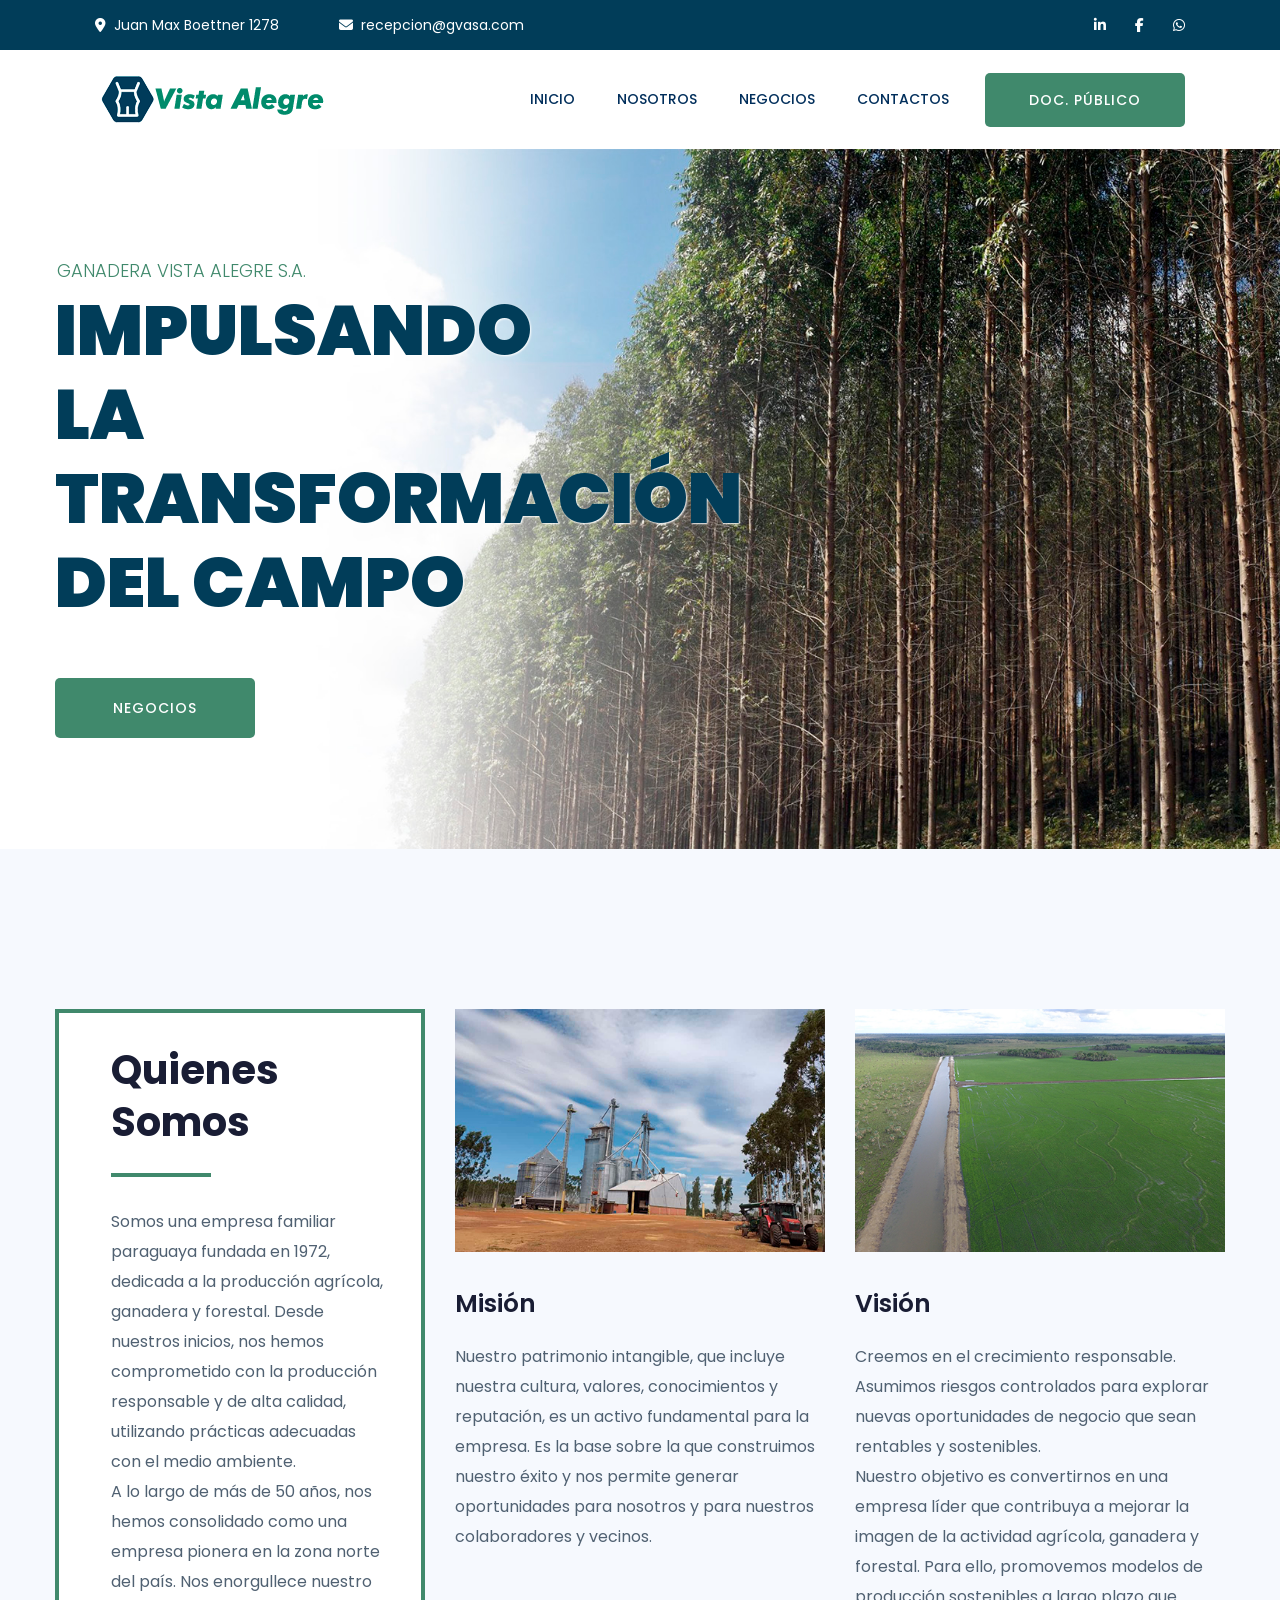
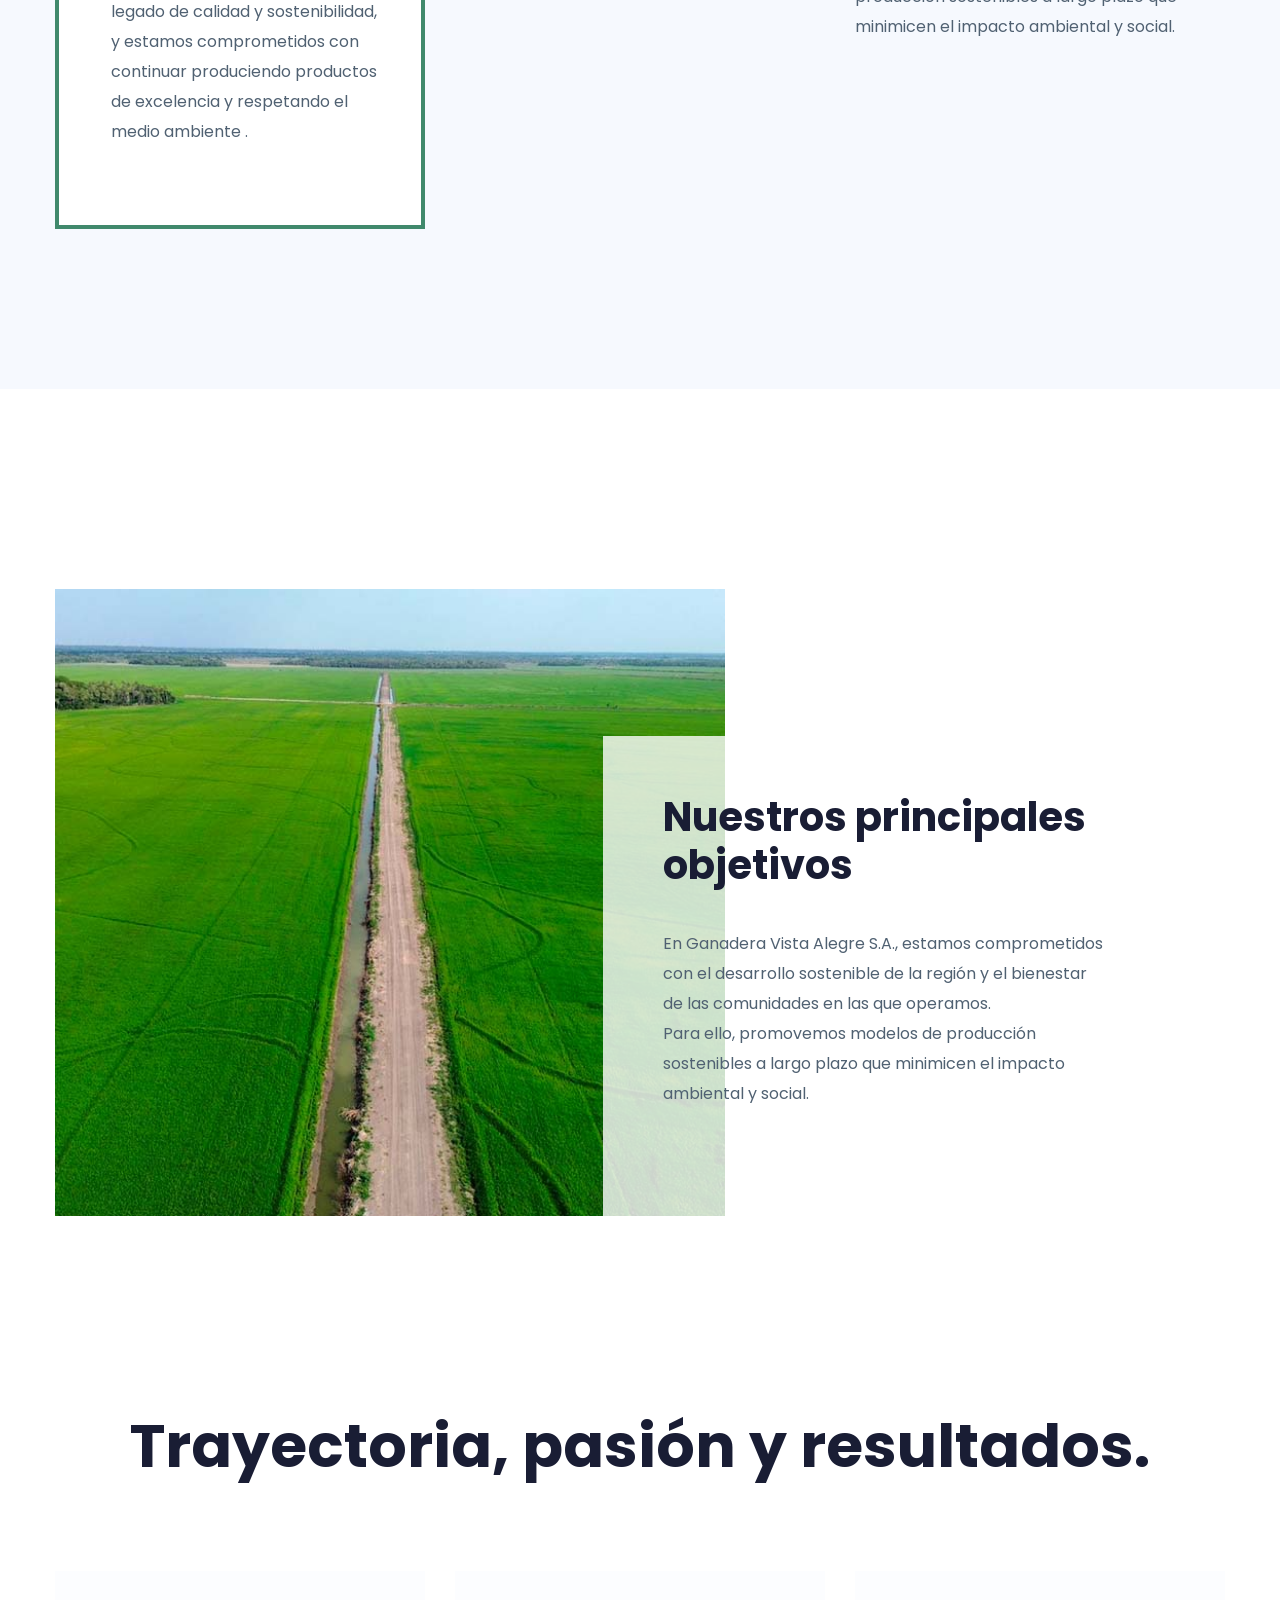
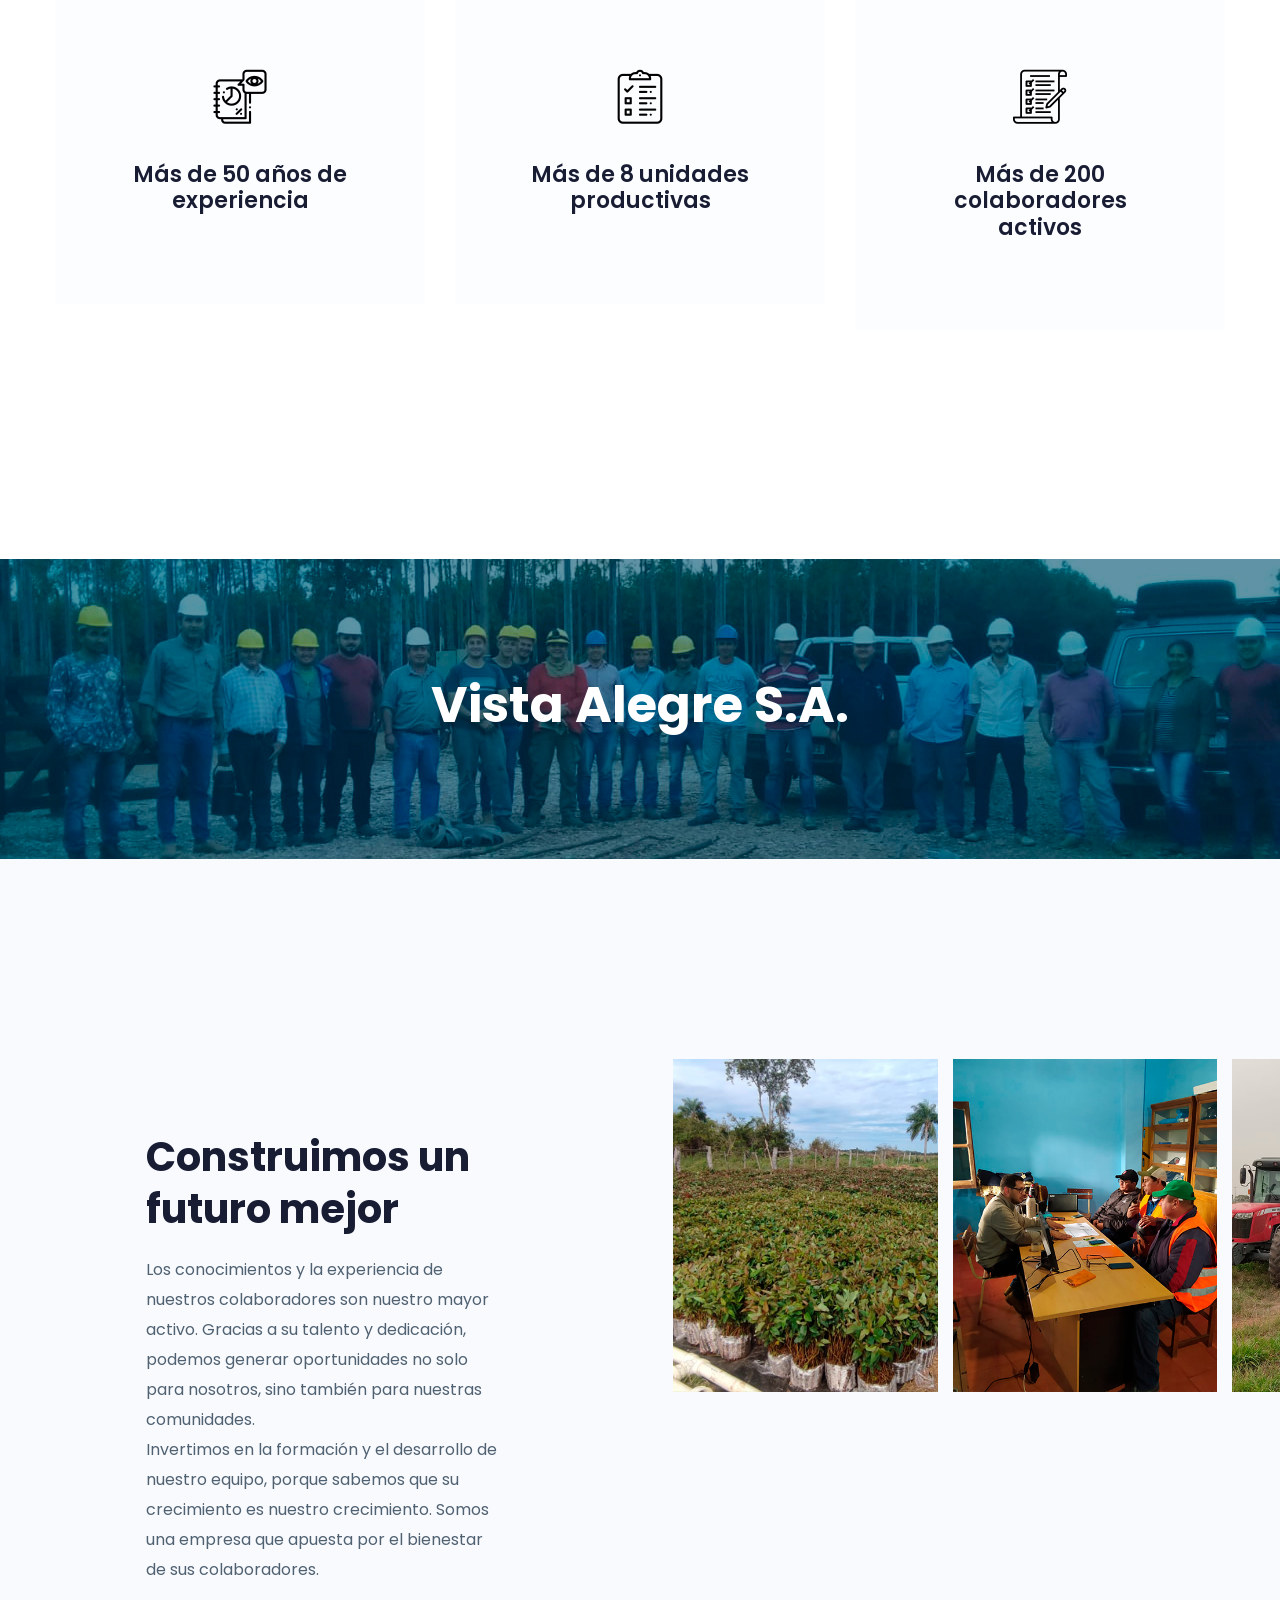
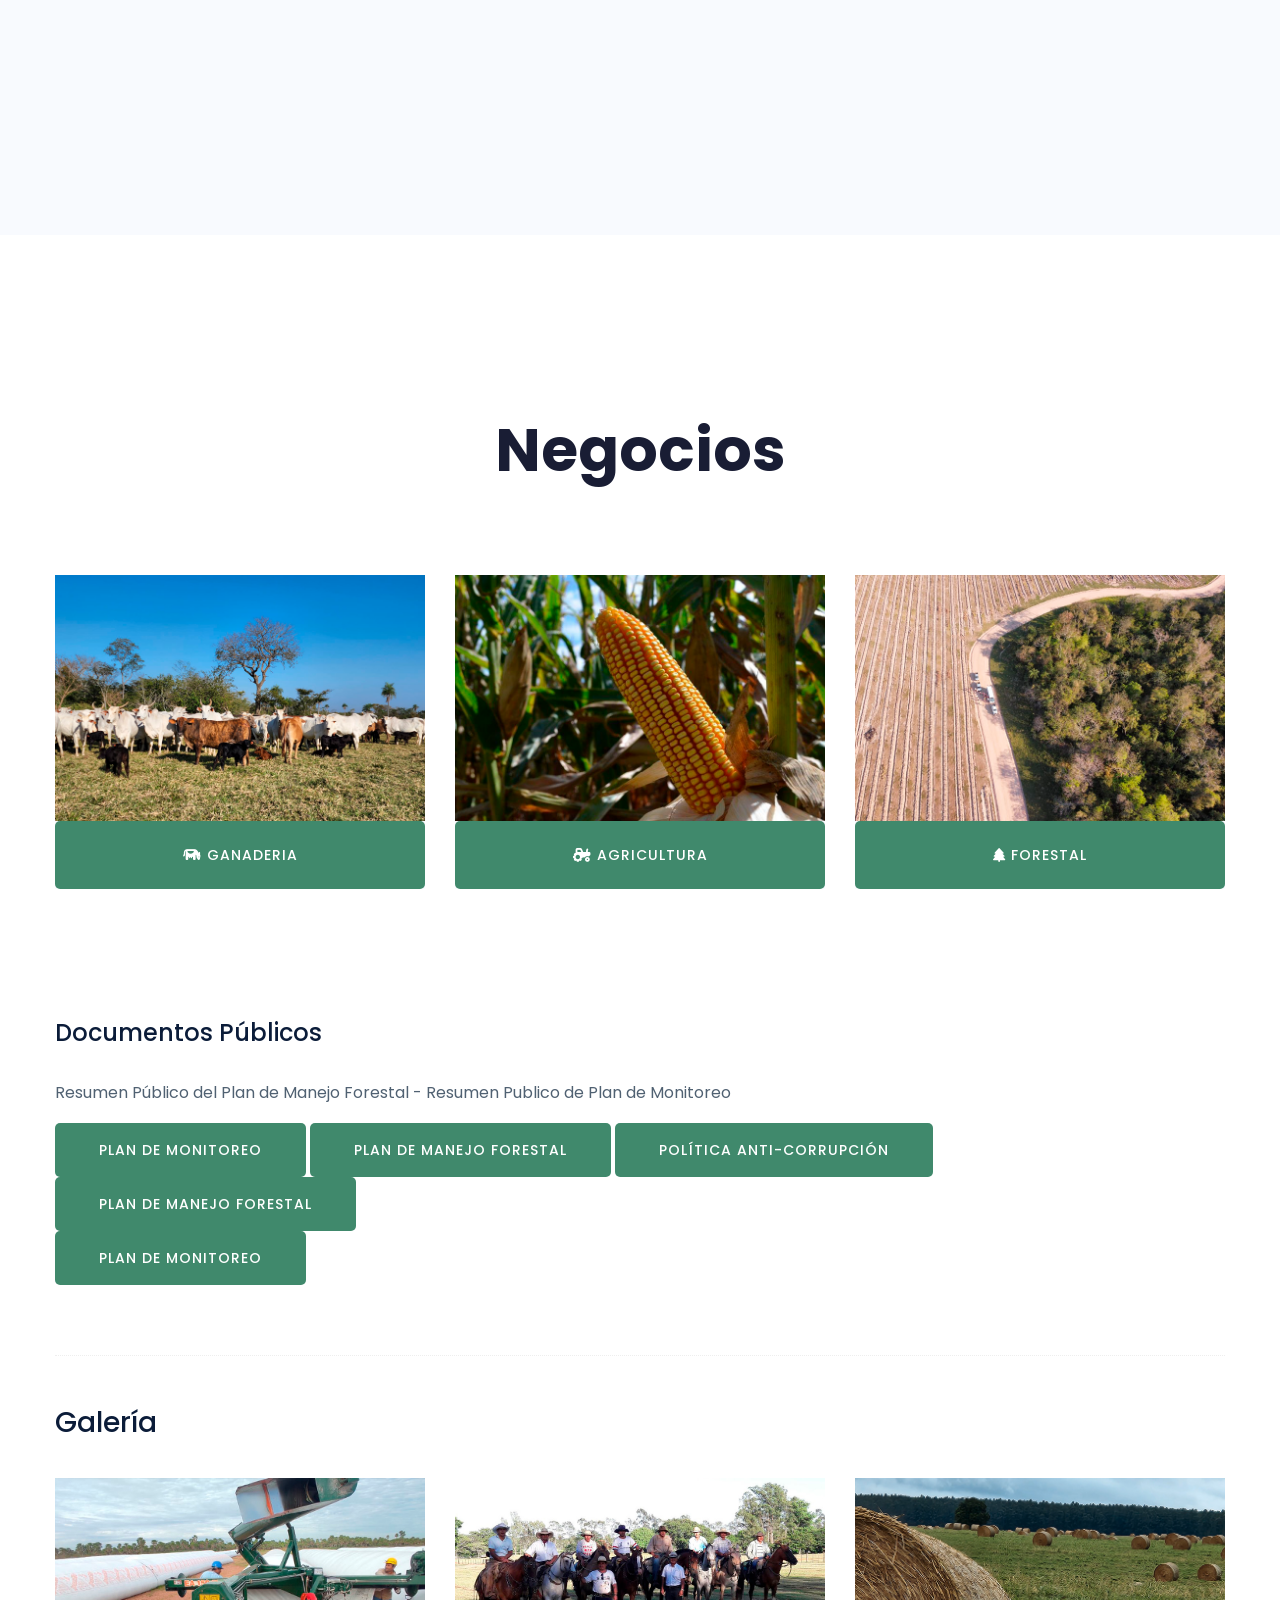
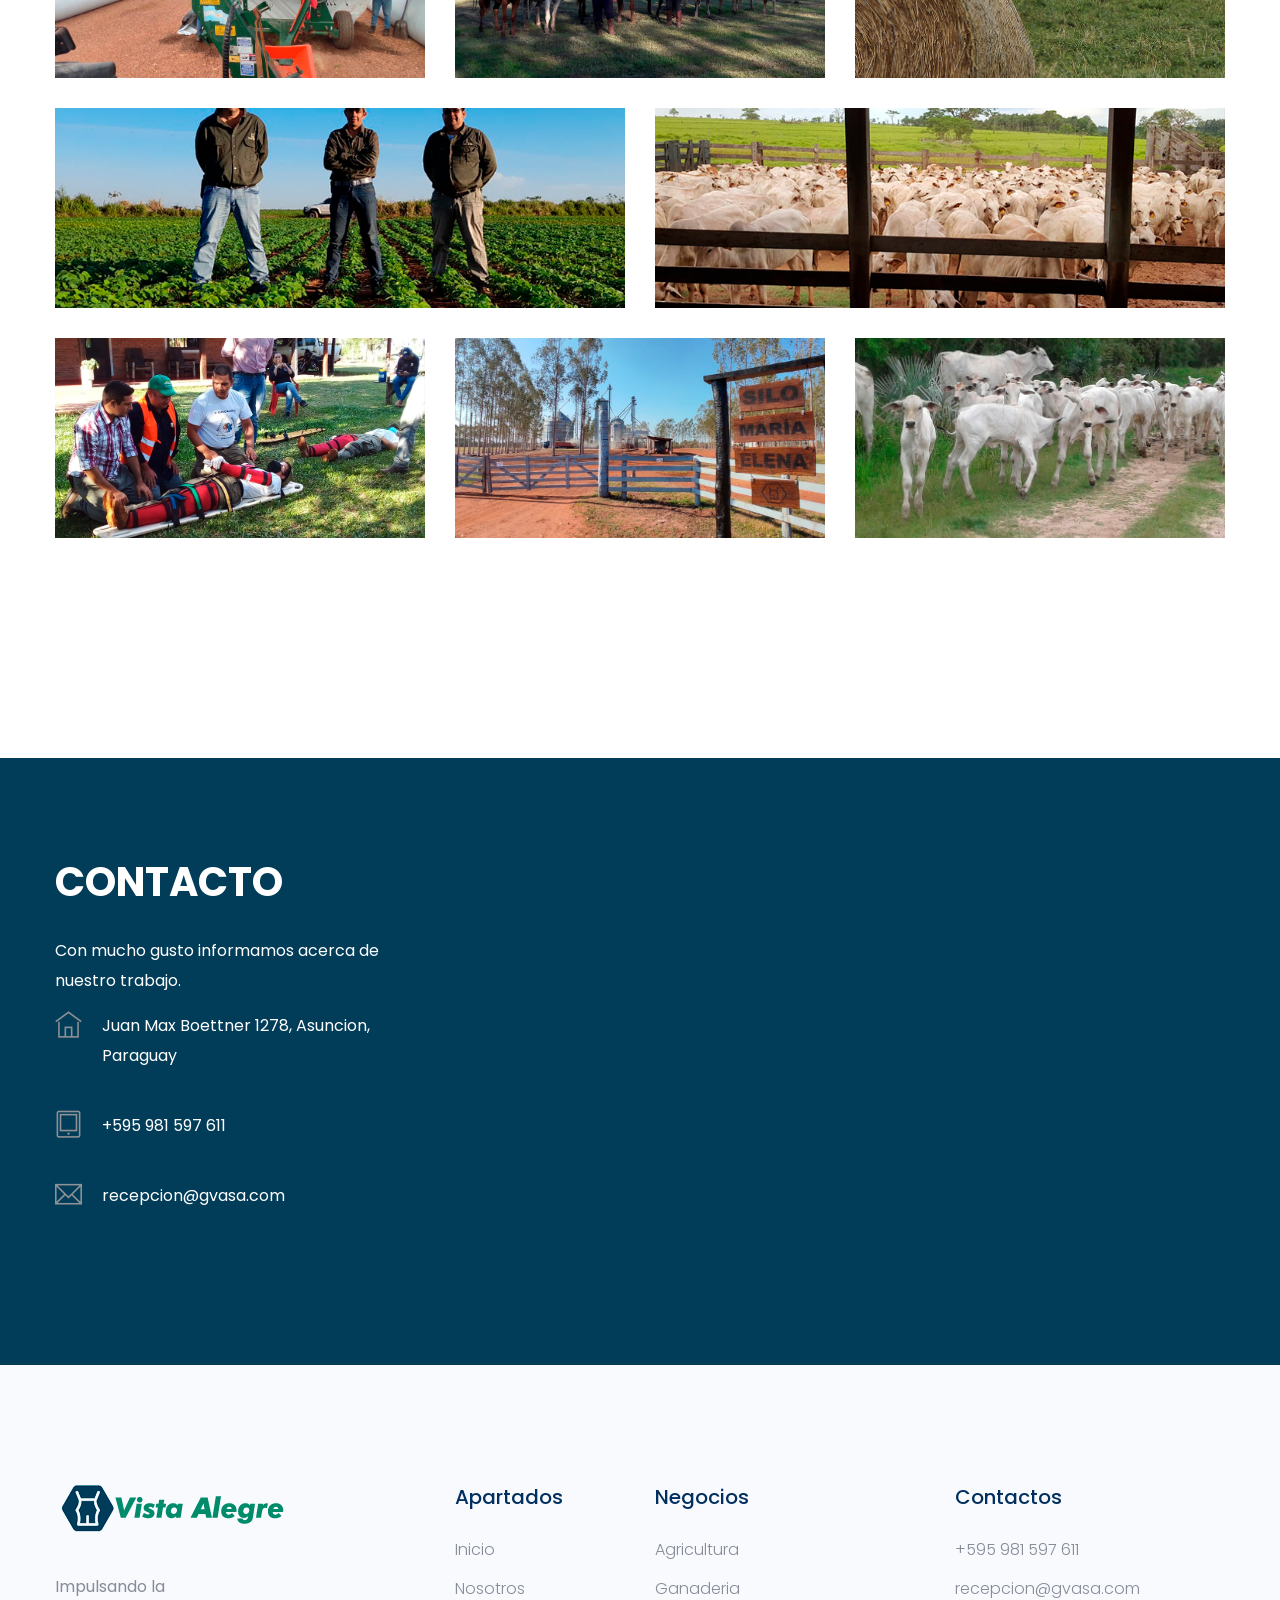
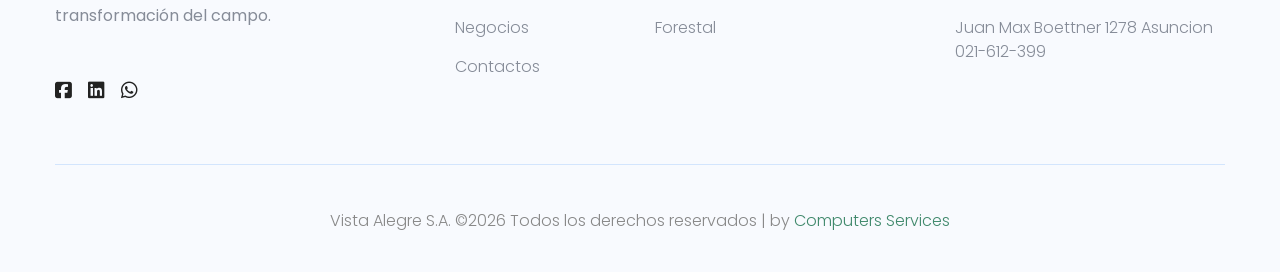
==== commit 195b4c62: "15092025v2" ====
--- a/index.html
+++ b/index.html
@@ -502,7 +502,7 @@
                         <a href="assets/pdf/DI-02-GVASA-MF-RESUMEN PUBLICO DEL PLAN DE MANEJO FSC.pdf" class="btn header-btn" target="_blank">PLAN DE MANEJO FORESTAL</a>
                         <br>
 
-                        <a href="assets/pdf/DI-03-GVASA-Resumen Publico Plan de Monitoreo.pdf" class="btn header-btn" target="_blank">PLAN DE MANEJO FORESTAL</a>
+                        <a href="assets/pdf/DI-03-GVASA-Resumen Publico Plan de Monitoreo.pdf" class="btn header-btn" target="_blank">PLAN DE MONITOREO</a>
                        
                     </div>
                     
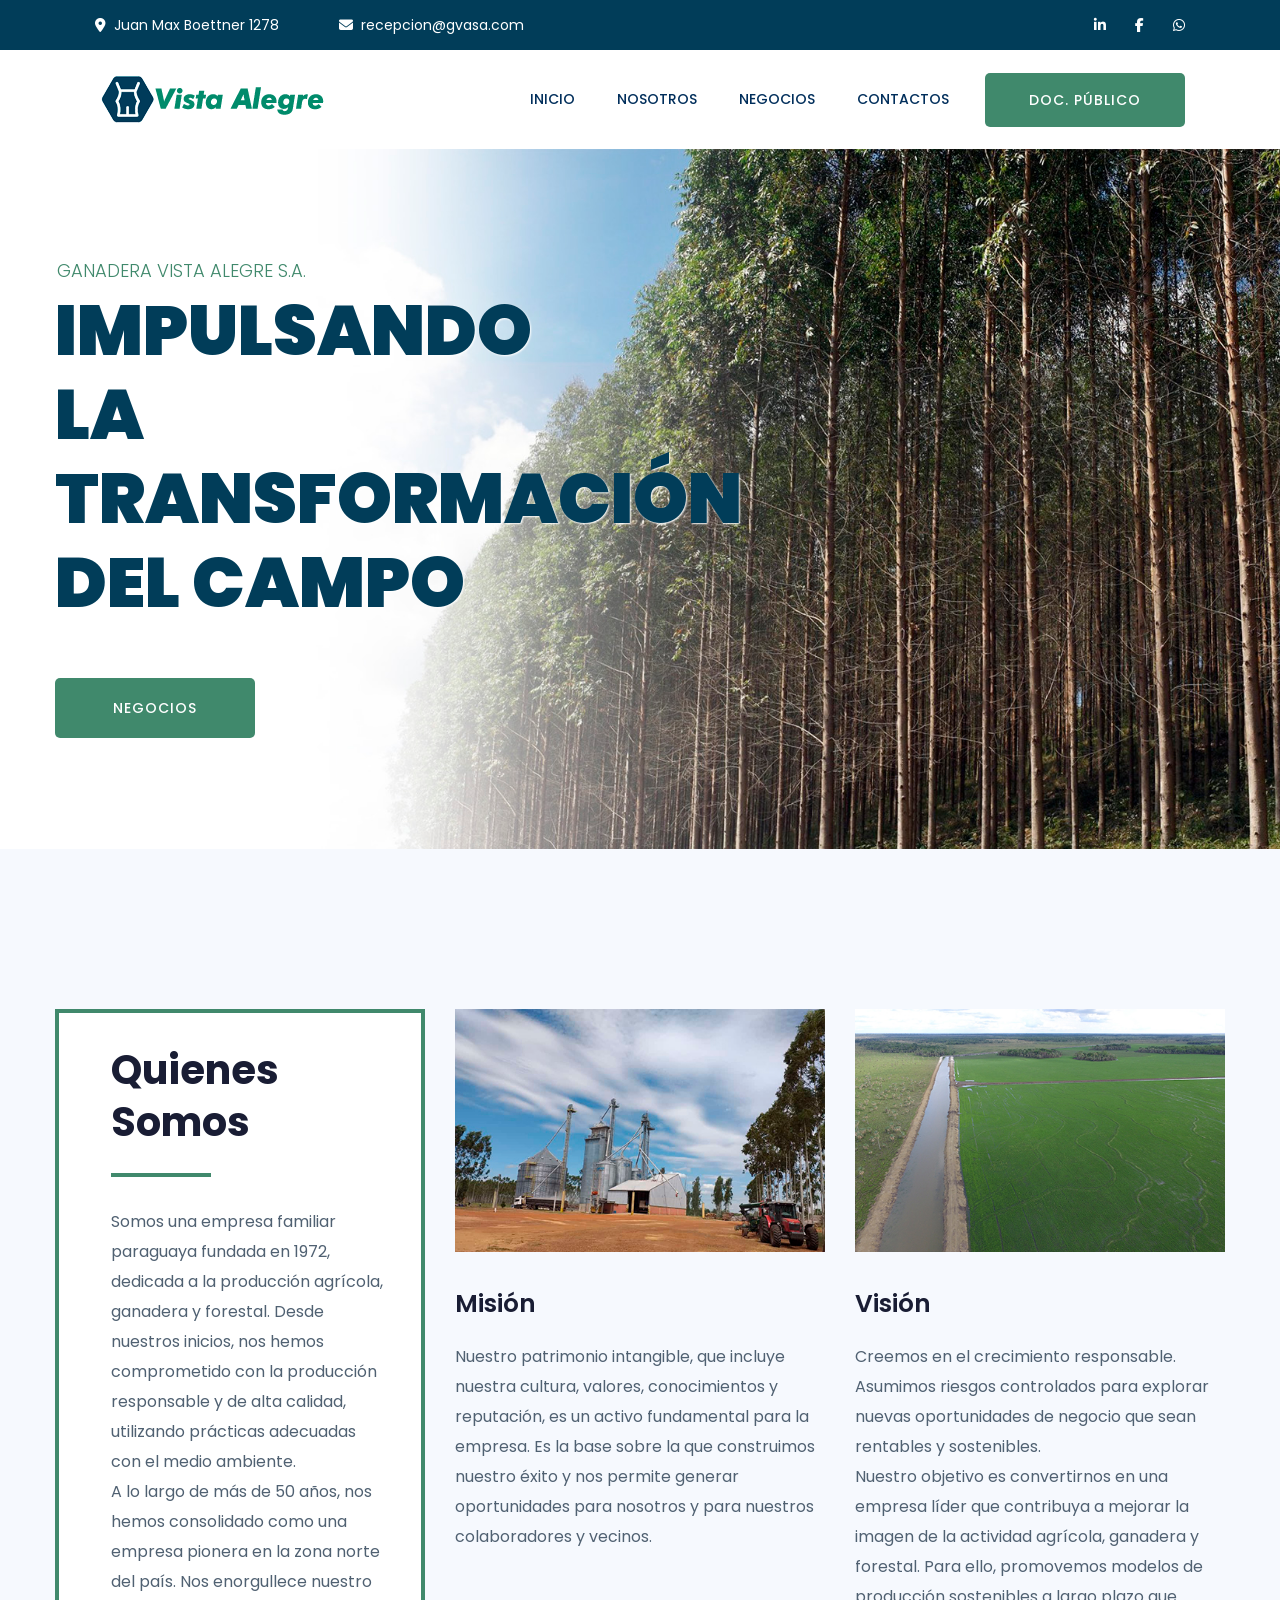
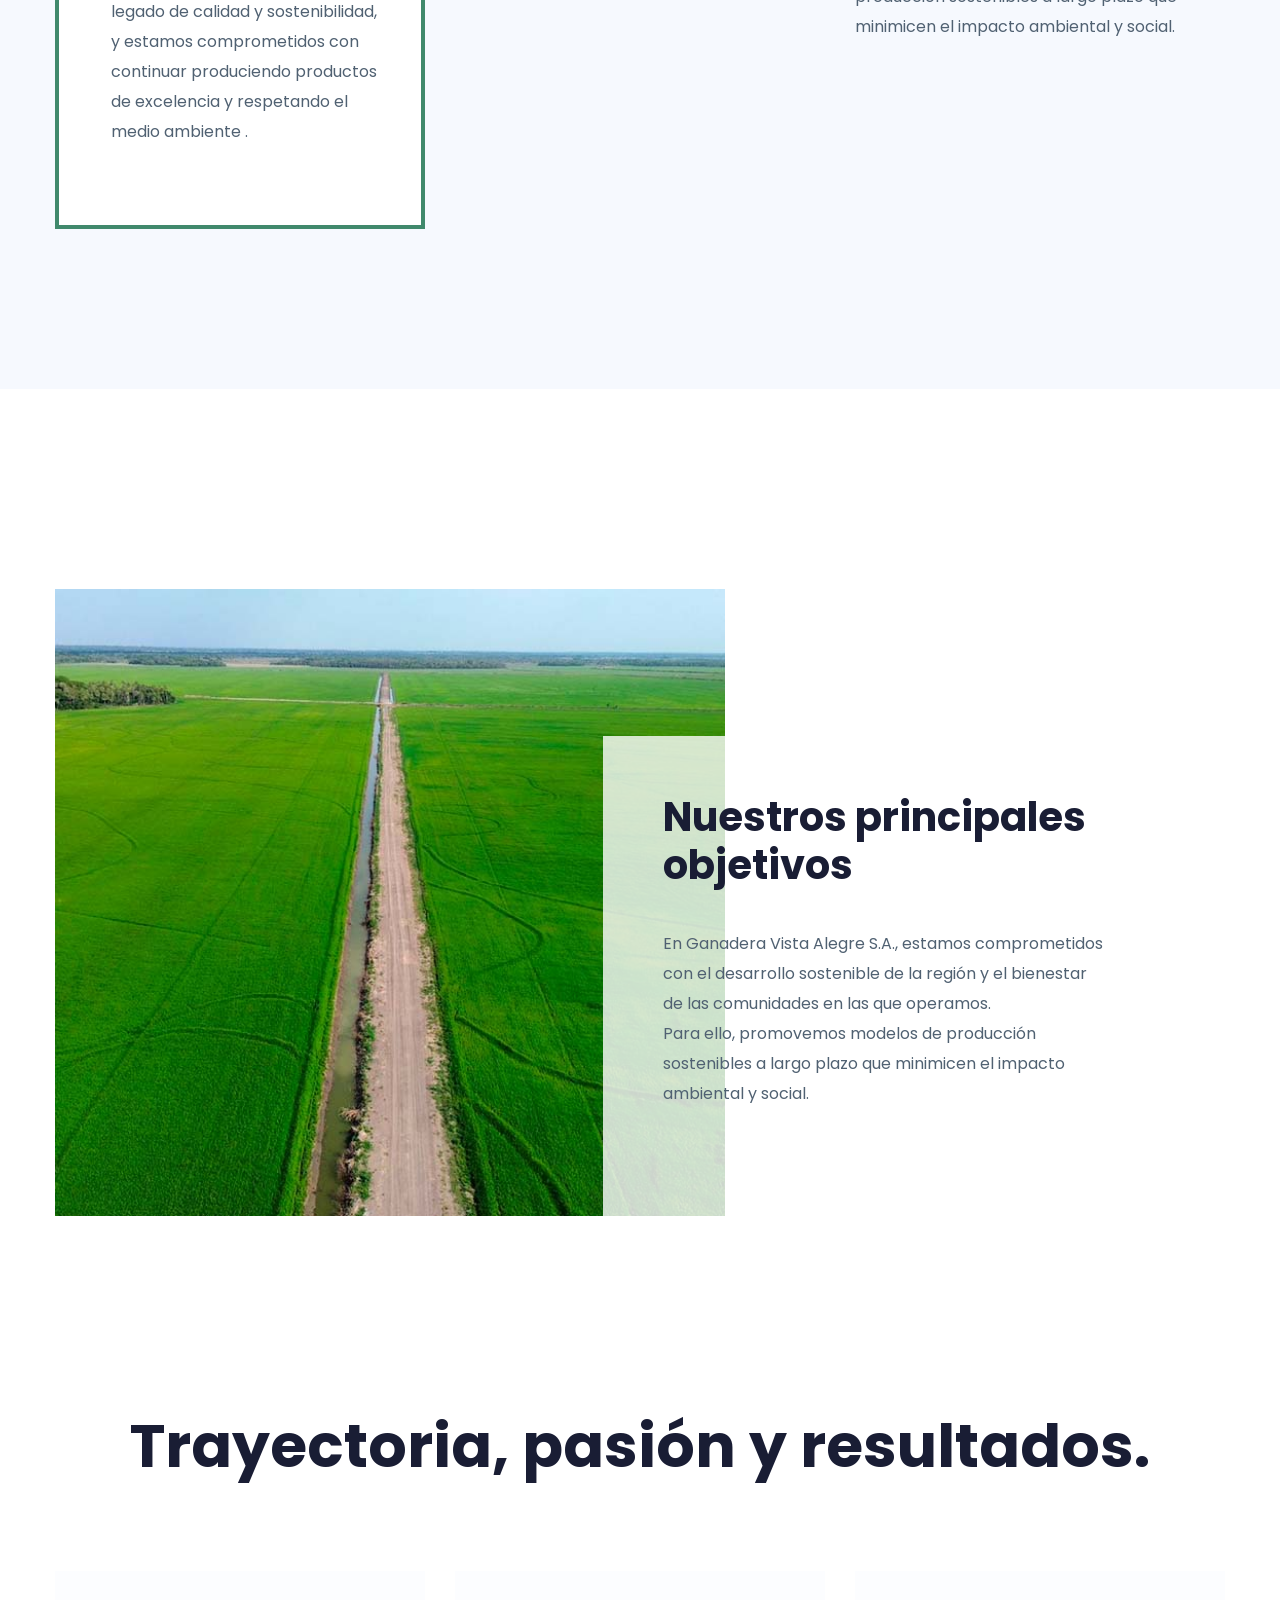
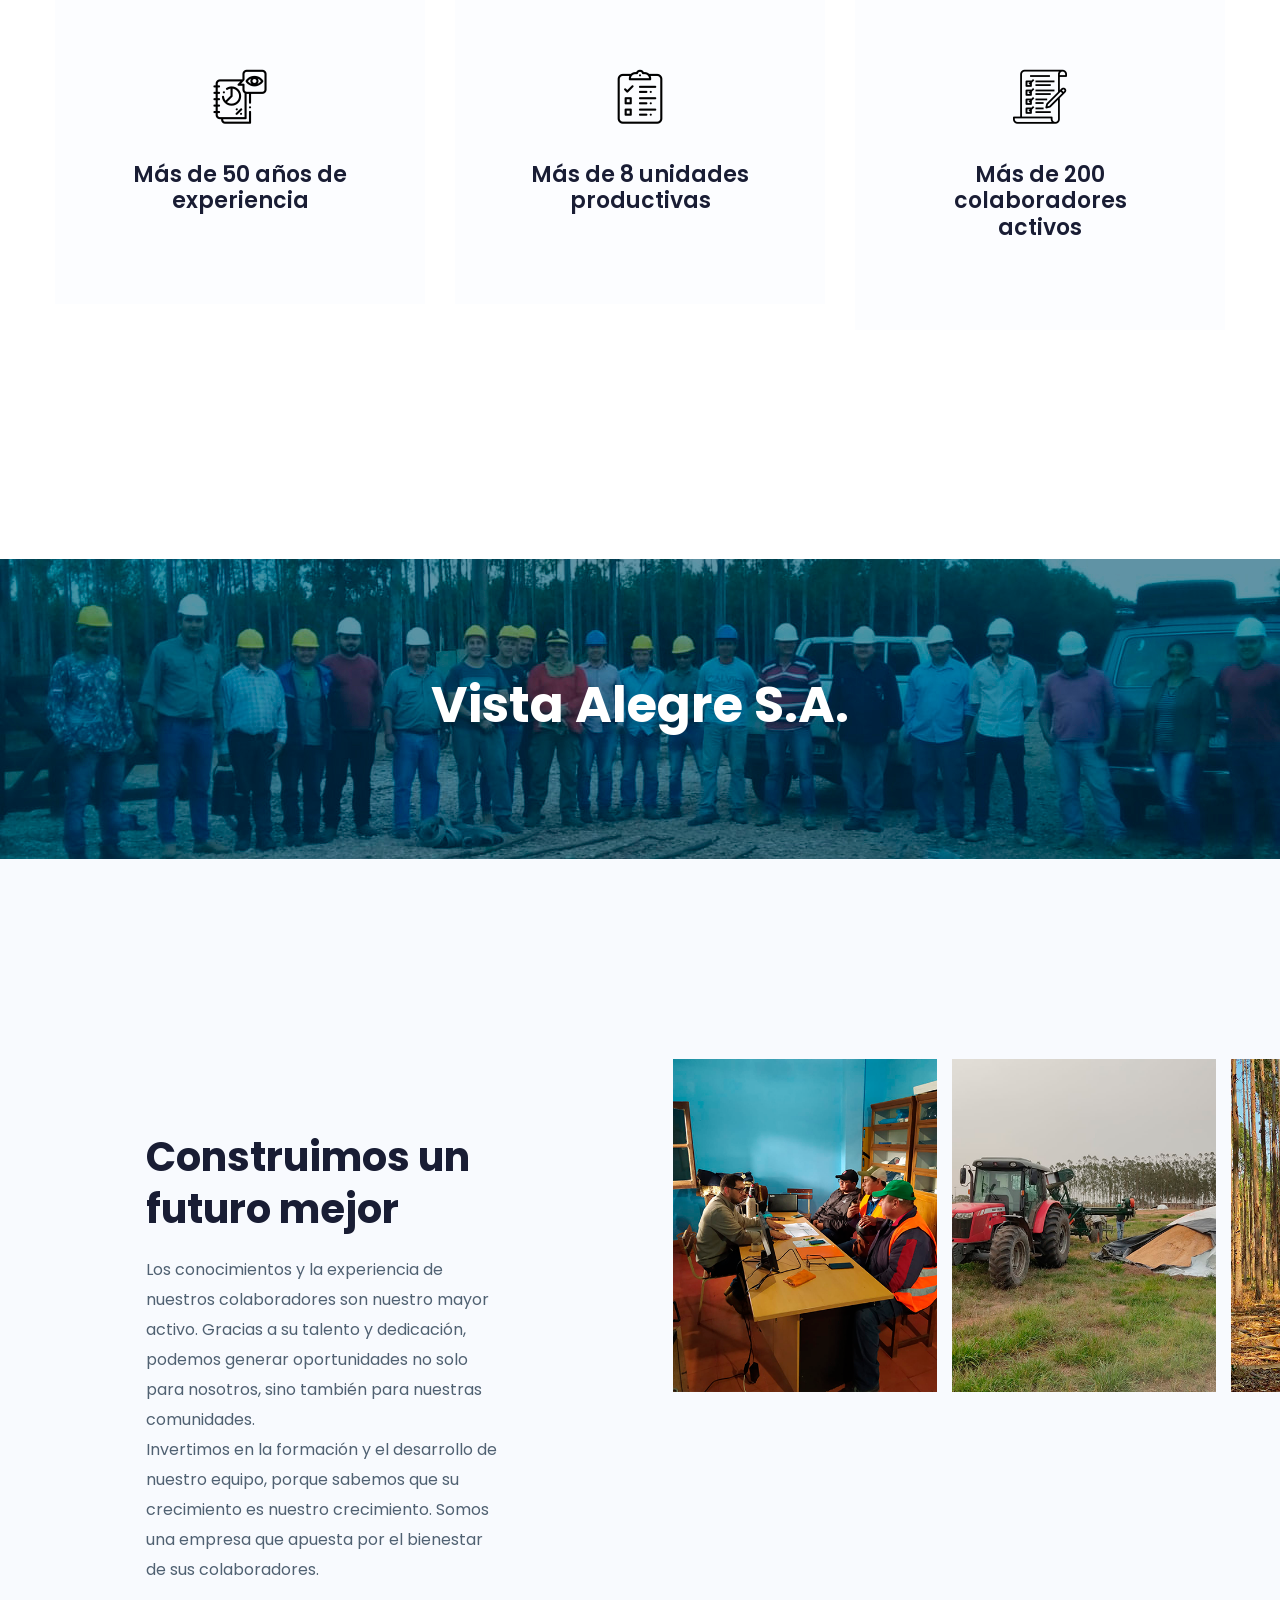
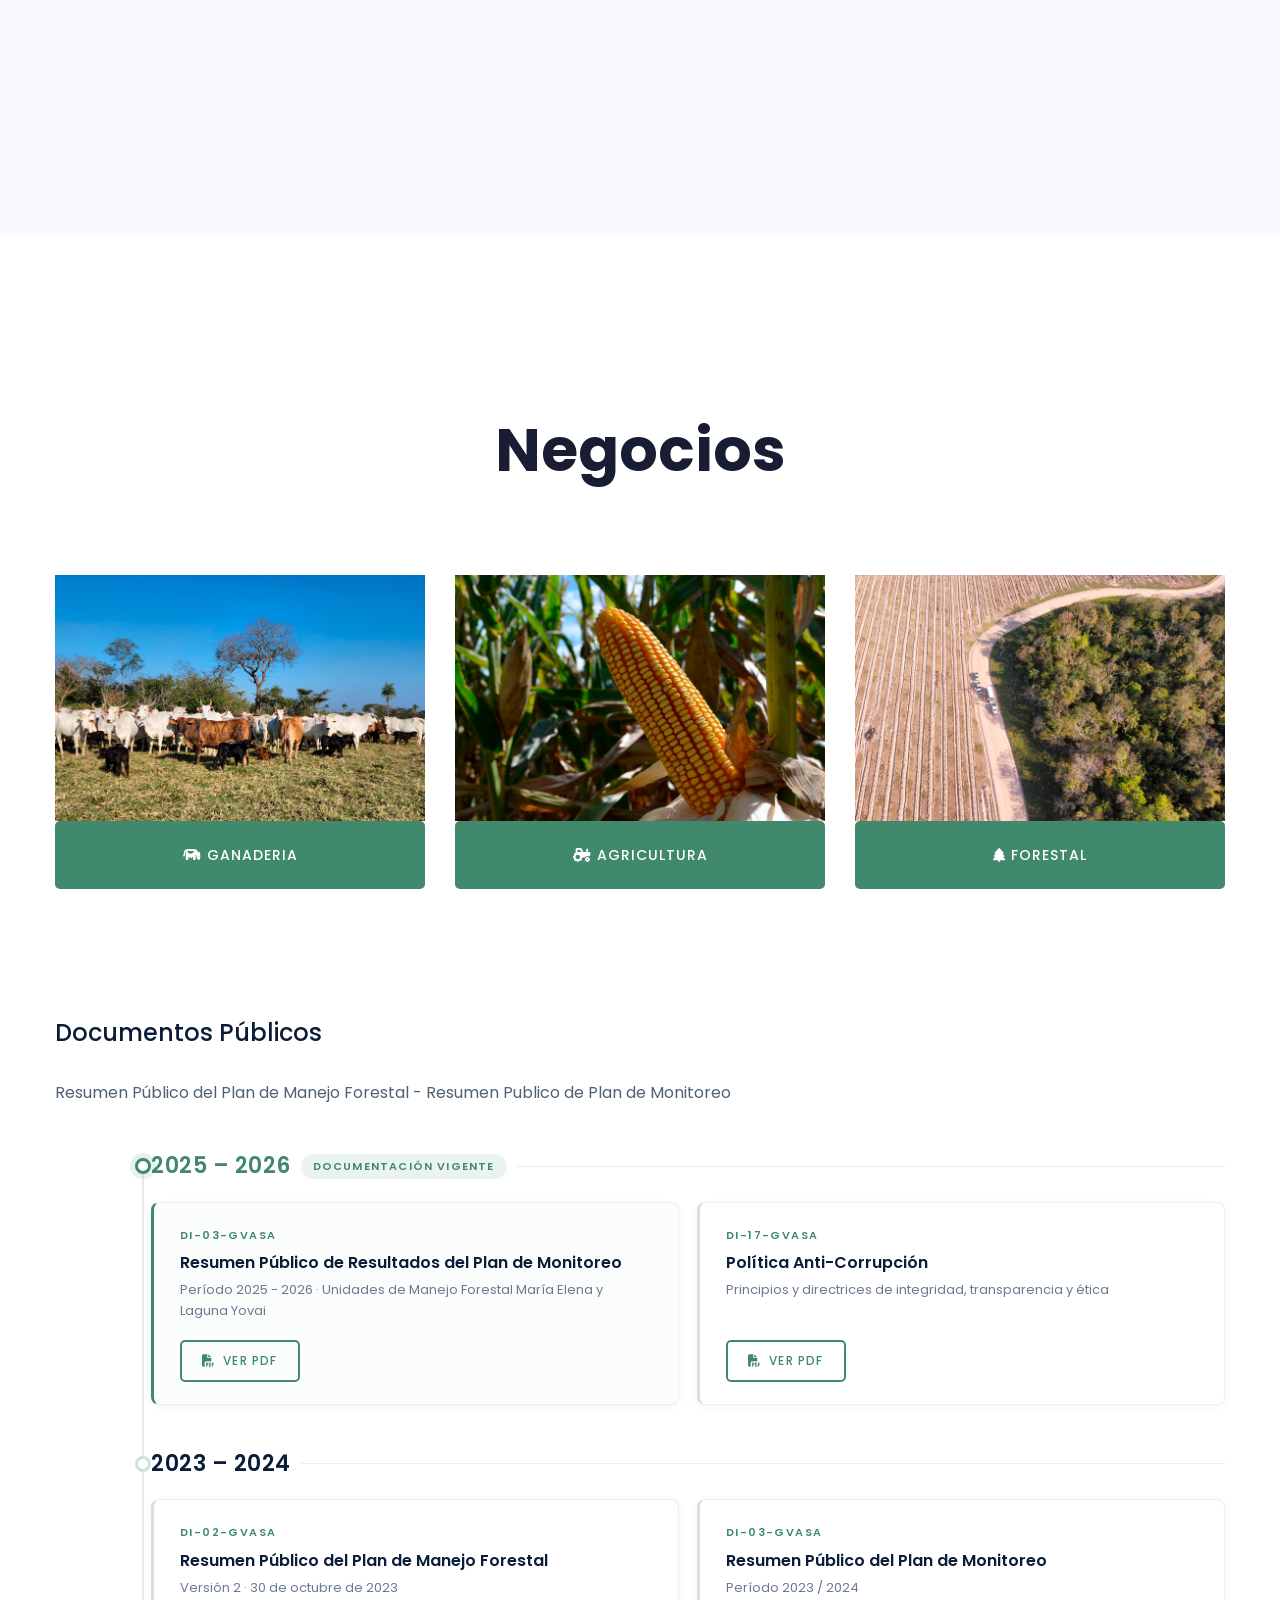
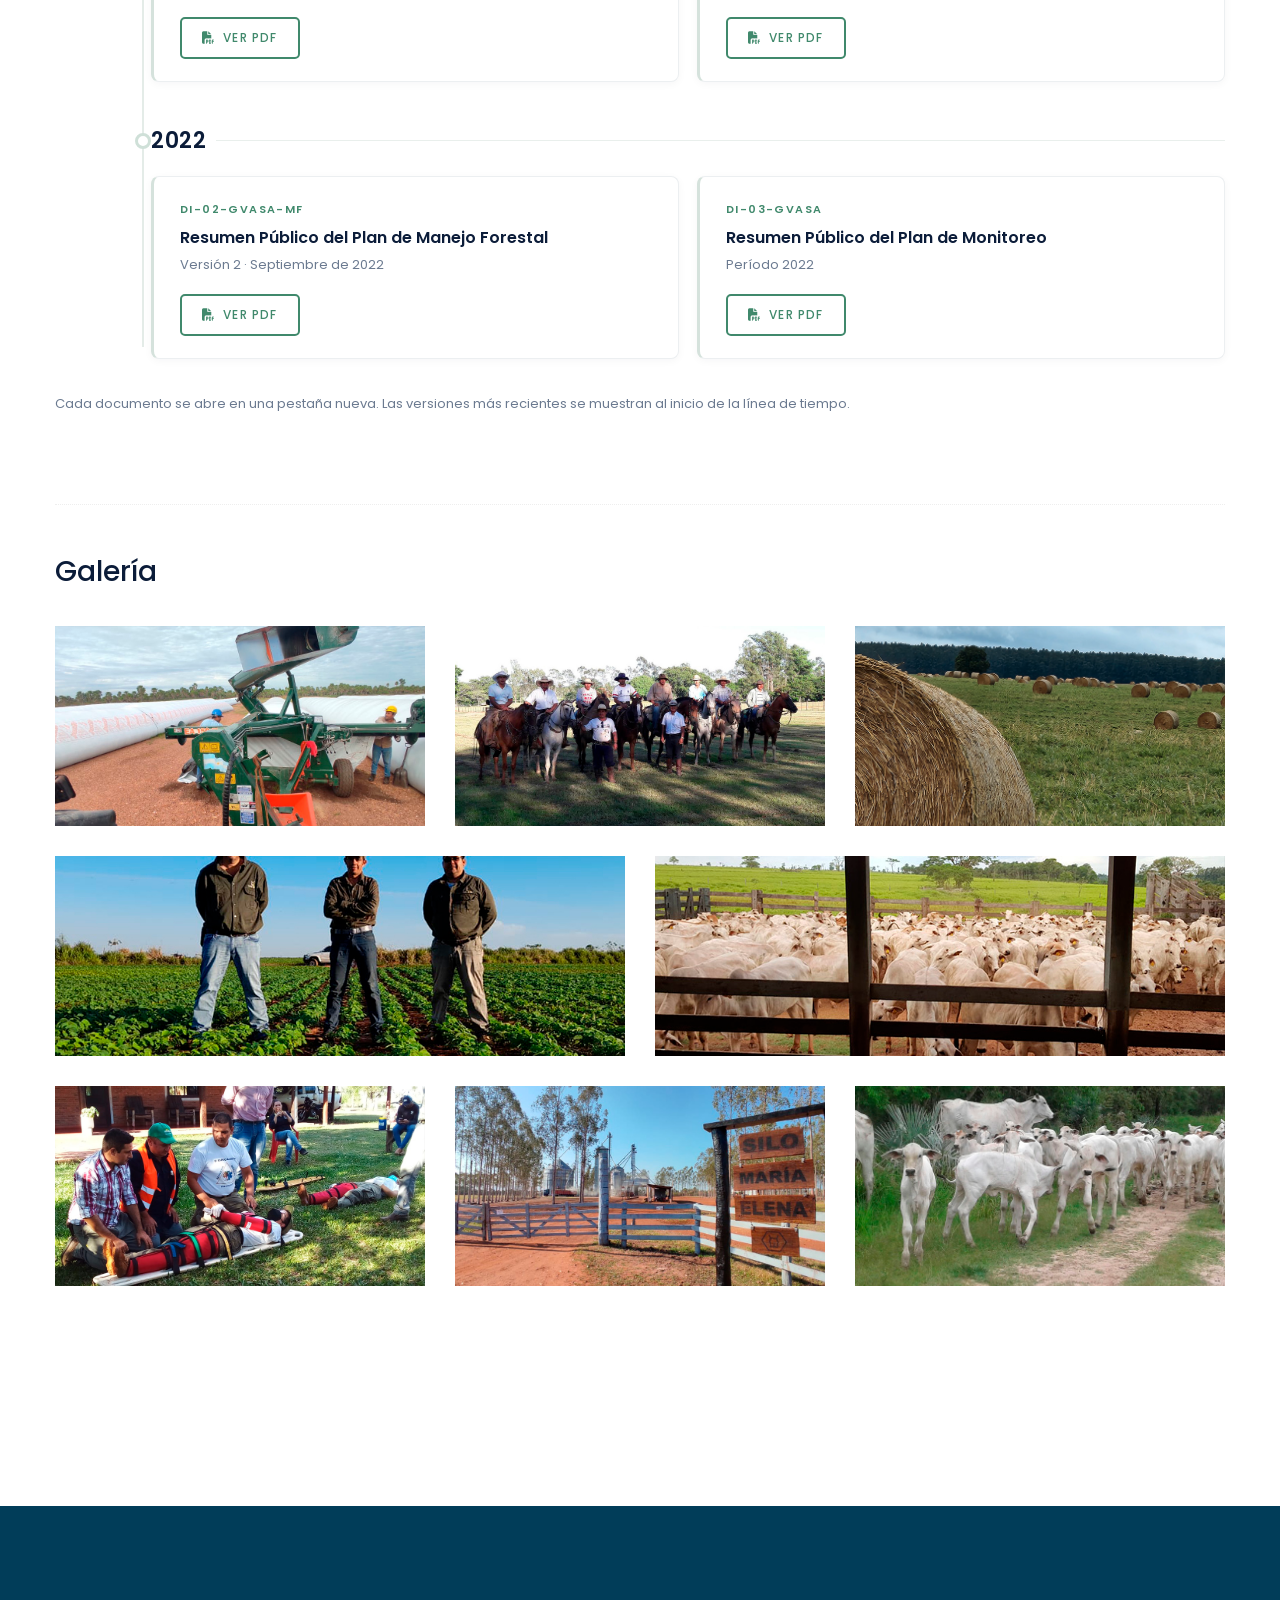
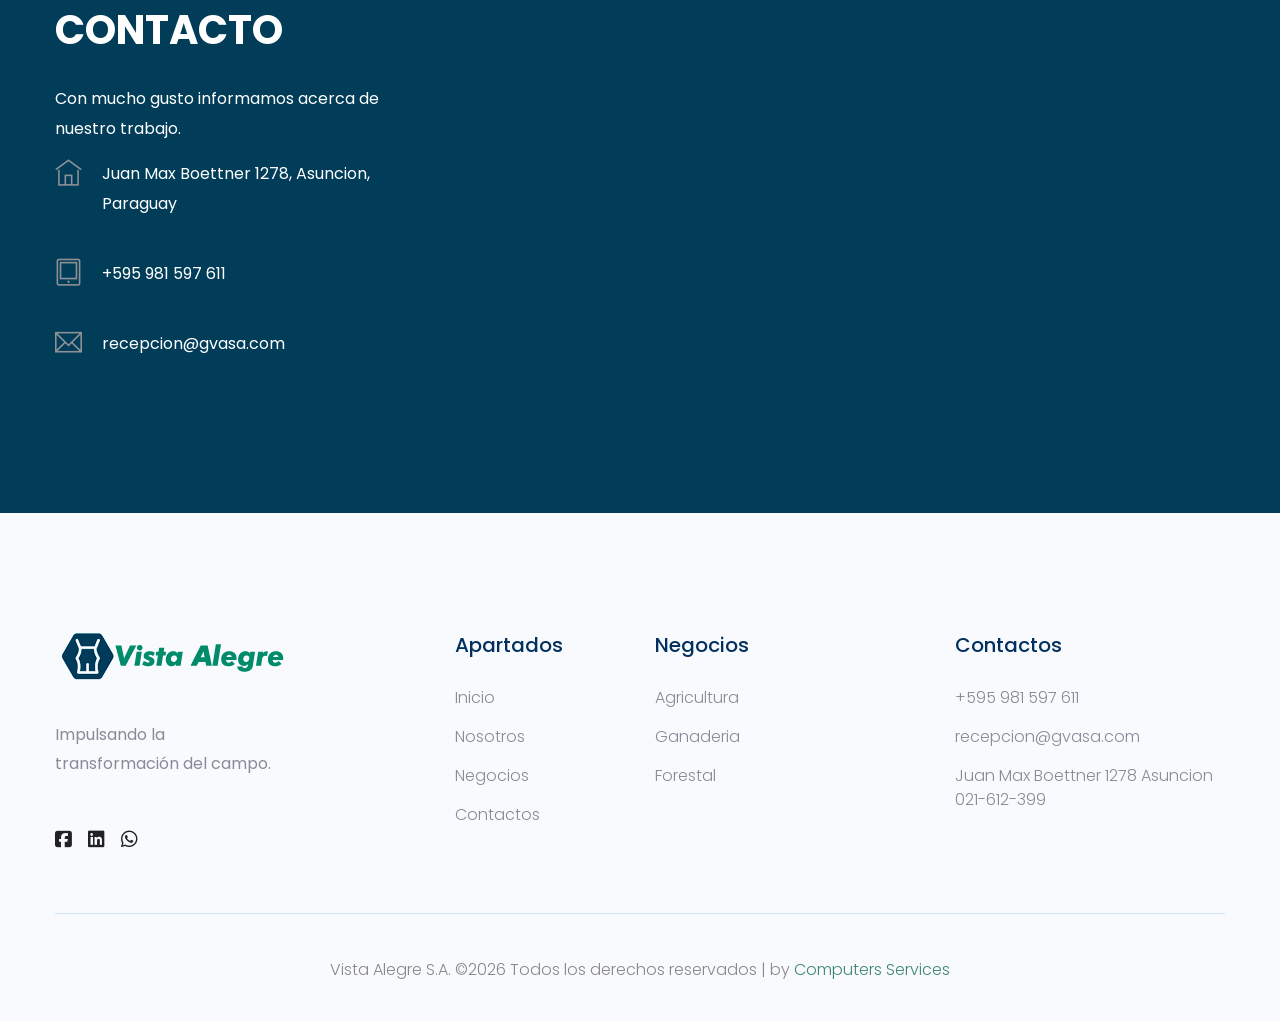
==== commit 121c336c: "update ..." ====
--- a/index.html
+++ b/index.html
@@ -78,6 +78,7 @@
             <link rel="stylesheet" href="assets/css/slick.css">
             <link rel="stylesheet" href="assets/css/nice-select.css">
             <link rel="stylesheet" href="assets/css/style.css">
+            <link rel="stylesheet" href="assets/css/docs-timeline.css">
 
 
             <link href="assets/img/favicon.ico" rel="shortcut icon" type="image/x-icon">
@@ -490,21 +491,78 @@
                         Resumen Público del Plan de Manejo Forestal - Resumen Publico de Plan de Monitoreo
                     </p>
                     
-                    <div class="button-group-area">
-                        
-                        <a href="assets/pdf/DI-03-GVASA-Resumen Publico Plan de Monitorio.pdf" class="btn header-btn" target="_blank">Plan de Monitoreo</a>
-                        
-                        
-                        <a href="assets/pdf/DI-02-GVASA-MF-Resumen Plan de Manejo FSC V2.pdf" class="btn header-btn" target="_blank">PLAN DE MANEJO FORESTAL</a>
-
-                        <a href="assets/pdf/DI-17-GVASA-Politica-Anti-Corrupción.pdf" class="btn header-btn" target="_blank">Política Anti-Corrupción</a>
-
-                        <a href="assets/pdf/DI-02-GVASA-MF-RESUMEN PUBLICO DEL PLAN DE MANEJO FSC.pdf" class="btn header-btn" target="_blank">PLAN DE MANEJO FORESTAL</a>
-                        <br>
-
-                        <a href="assets/pdf/DI-03-GVASA-Resumen Publico Plan de Monitoreo.pdf" class="btn header-btn" target="_blank">PLAN DE MONITOREO</a>
-                       
-                    </div>
+                    <div class="docs-tl">
+
+                        <!-- 2025 - 2026 (más actual) -->
+                        <div class="docs-tl-year docs-tl-year--current">
+                            <div class="docs-tl-year__head">
+                                <span class="docs-tl-year__label">2025 – 2026</span>
+                                <span class="docs-tl-year__tag">Documentación vigente</span>
+                                <span class="docs-tl-year__rule"></span>
+                            </div>
+                            <div class="docs-tl-grid">
+                                <article class="docs-tl-card docs-tl-card--current">
+                                    <span class="docs-tl-card__code">DI-03-GVASA</span>
+                                    <h4 class="docs-tl-card__title"><a href="assets/pdf/DI-03-GVASA_Resumen_Publico_Monitoreo_2025-2026.pdf" target="_blank" rel="noopener">Resumen Público de Resultados del Plan de Monitoreo</a></h4>
+                                    <p class="docs-tl-card__meta">Período 2025 - 2026 · Unidades de Manejo Forestal María Elena y Laguna Yovai</p>
+                                    <span class="docs-tl-card__btn" aria-hidden="true"><i class="fas fa-file-pdf"></i> Ver PDF</span>
+                                </article>
+                                <article class="docs-tl-card">
+                                    <span class="docs-tl-card__code">DI-17-GVASA</span>
+                                    <h4 class="docs-tl-card__title"><a href="assets/pdf/DI-17-GVASA-Politica-Anti-Corrupci%C3%B3n.pdf" target="_blank" rel="noopener">Política Anti-Corrupción</a></h4>
+                                    <p class="docs-tl-card__meta">Principios y directrices de integridad, transparencia y ética</p>
+                                    <span class="docs-tl-card__btn" aria-hidden="true"><i class="fas fa-file-pdf"></i> Ver PDF</span>
+                                </article>
+                            </div>
+                        </div>
+
+                        <!-- 2023 - 2024 -->
+                        <div class="docs-tl-year">
+                            <div class="docs-tl-year__head">
+                                <span class="docs-tl-year__label">2023 – 2024</span>
+                                <span class="docs-tl-year__rule"></span>
+                            </div>
+                            <div class="docs-tl-grid">
+                                <article class="docs-tl-card">
+                                    <span class="docs-tl-card__code">DI-02-GVASA</span>
+                                    <h4 class="docs-tl-card__title"><a href="assets/pdf/DI-02-GVASA-MF-RESUMEN%20PUBLICO%20DEL%20PLAN%20DE%20MANEJO%20FSC.pdf" target="_blank" rel="noopener">Resumen Público del Plan de Manejo Forestal</a></h4>
+                                    <p class="docs-tl-card__meta">Versión 2 · 30 de octubre de 2023</p>
+                                    <span class="docs-tl-card__btn" aria-hidden="true"><i class="fas fa-file-pdf"></i> Ver PDF</span>
+                                </article>
+                                <article class="docs-tl-card">
+                                    <span class="docs-tl-card__code">DI-03-GVASA</span>
+                                    <h4 class="docs-tl-card__title"><a href="assets/pdf/DI-03-GVASA-Resumen%20Publico%20Plan%20de%20Monitoreo.pdf" target="_blank" rel="noopener">Resumen Público del Plan de Monitoreo</a></h4>
+                                    <p class="docs-tl-card__meta">Período 2023 / 2024</p>
+                                    <span class="docs-tl-card__btn" aria-hidden="true"><i class="fas fa-file-pdf"></i> Ver PDF</span>
+                                </article>
+                            </div>
+                        </div>
+
+                        <!-- 2022 -->
+                        <div class="docs-tl-year">
+                            <div class="docs-tl-year__head">
+                                <span class="docs-tl-year__label">2022</span>
+                                <span class="docs-tl-year__rule"></span>
+                            </div>
+                            <div class="docs-tl-grid">
+                                <article class="docs-tl-card">
+                                    <span class="docs-tl-card__code">DI-02-GVASA-MF</span>
+                                    <h4 class="docs-tl-card__title"><a href="assets/pdf/DI-02-GVASA-MF-Resumen%20Plan%20de%20Manejo%20FSC%20V2.pdf" target="_blank" rel="noopener">Resumen Público del Plan de Manejo Forestal</a></h4>
+                                    <p class="docs-tl-card__meta">Versión 2 · Septiembre de 2022</p>
+                                    <span class="docs-tl-card__btn" aria-hidden="true"><i class="fas fa-file-pdf"></i> Ver PDF</span>
+                                </article>
+                                <article class="docs-tl-card">
+                                    <span class="docs-tl-card__code">DI-03-GVASA</span>
+                                    <h4 class="docs-tl-card__title"><a href="assets/pdf/DI-03-GVASA-Resumen%20Publico%20Plan%20de%20Monitorio.pdf" target="_blank" rel="noopener">Resumen Público del Plan de Monitoreo</a></h4>
+                                    <p class="docs-tl-card__meta">Período 2022</p>
+                                    <span class="docs-tl-card__btn" aria-hidden="true"><i class="fas fa-file-pdf"></i> Ver PDF</span>
+                                </article>
+                            </div>
+                        </div>
+
+                    </div>
+
+                    <p class="docs-tl-note">Cada documento se abre en una pestaña nueva. Las versiones más recientes se muestran al inicio de la línea de tiempo.</p>
                     
                 </div>
 
--- a/assets/css/docs-timeline.css
+++ b/assets/css/docs-timeline.css
@@ -0,0 +1,236 @@
+/* =====================================================
+   Documentos Públicos — línea de tiempo por período
+   ===================================================== */
+
+.docs-tl {
+	position: relative;
+	margin-top: 45px;
+	padding-left: 96px
+}
+
+/* Línea vertical de la línea de tiempo */
+.docs-tl::before {
+	content: "";
+	position: absolute;
+	left: 87px;
+	top: 8px;
+	bottom: 12px;
+	width: 2px;
+	background: #e4ece8
+}
+
+.docs-tl-year {
+	position: relative;
+	margin-bottom: 46px
+}
+
+.docs-tl-year:last-child {
+	margin-bottom: 0
+}
+
+/* Nodo del período */
+.docs-tl-year::before {
+	content: "";
+	position: absolute;
+	left: -16px;
+	top: 5px;
+	width: 16px;
+	height: 16px;
+	border-radius: 50%;
+	background: #fff;
+	border: 3px solid #cfe0d8;
+	transition: border-color .3s ease
+}
+
+.docs-tl-year--current::before {
+	border-color: #40896c;
+	box-shadow: 0 0 0 5px rgba(64, 137, 108, .12)
+}
+
+.docs-tl-year__head {
+	display: flex;
+	flex-wrap: wrap;
+	align-items: center;
+	gap: 10px;
+	margin-bottom: 22px
+}
+
+.docs-tl-year__label {
+	display: inline-block;
+	font-size: 22px;
+	font-weight: 600;
+	color: #0b1c39;
+	letter-spacing: .5px;
+	line-height: 1.2
+}
+
+.docs-tl-year--current .docs-tl-year__label {
+	color: #40896c
+}
+
+.docs-tl-year__tag {
+	display: inline-block;
+	padding: 4px 12px;
+	border-radius: 20px;
+	background: rgba(64, 137, 108, .1);
+	color: #40896c;
+	font-size: 11px;
+	font-weight: 600;
+	letter-spacing: 1.2px;
+	text-transform: uppercase
+}
+
+.docs-tl-year__rule {
+	flex: 1 1 auto;
+	height: 1px;
+	min-width: 30px;
+	background: #e9efec
+}
+
+/* Tarjetas de documentos */
+.docs-tl-grid {
+	display: grid;
+	grid-template-columns: repeat(2, minmax(0, 1fr));
+	gap: 18px
+}
+
+.docs-tl-card {
+	position: relative;
+	display: flex;
+	flex-direction: column;
+	height: 100%;
+	padding: 24px 26px 22px;
+	background: #fff;
+	border: 1px solid #eceff1;
+	border-left: 3px solid #d5e2dc;
+	border-radius: 8px;
+	box-shadow: 0 2px 8px rgba(11, 28, 57, .04);
+	transition: transform .3s ease, box-shadow .3s ease, border-color .3s ease
+}
+
+.docs-tl-card:hover {
+	transform: translateY(-3px);
+	box-shadow: 0 14px 28px rgba(11, 28, 57, .1);
+	border-left-color: #40896c
+}
+
+.docs-tl-card--current {
+	border-left-color: #40896c;
+	background: #fbfdfc
+}
+
+.docs-tl-card__code {
+	font-size: 11px;
+	font-weight: 600;
+	letter-spacing: 1.4px;
+	text-transform: uppercase;
+	color: #40896c
+}
+
+.docs-tl-card__title {
+	font-size: 16px;
+	font-weight: 600;
+	line-height: 1.45;
+	color: #0b1c39;
+	margin: 8px 0 6px
+}
+
+.docs-tl-card__title a {
+	color: #0b1c39;
+	transition: color .25s ease
+}
+
+.docs-tl-card__title a:hover {
+	color: #40896c
+}
+
+/* Toda la tarjeta es clicable (stretched link) */
+.docs-tl-card__title a::after {
+	content: "";
+	position: absolute;
+	left: 0;
+	top: 0;
+	width: 100%;
+	height: 100%;
+	border-radius: 8px
+}
+
+.docs-tl-card__title a:focus-visible {
+	outline: 0
+}
+
+.docs-tl-card:focus-within {
+	box-shadow: 0 0 0 3px rgba(64, 137, 108, .35), 0 14px 28px rgba(11, 28, 57, .1);
+	border-left-color: #40896c
+}
+
+.docs-tl-card__meta {
+	font-size: 13px;
+	line-height: 1.6;
+	color: #6b7a90;
+	margin: 0 0 18px
+}
+
+.docs-tl-card__btn {
+	margin-top: auto;
+	align-self: flex-start;
+	display: inline-flex;
+	align-items: center;
+	gap: 8px;
+	padding: 10px 20px;
+	border: 2px solid #40896c;
+	border-radius: 5px;
+	color: #40896c;
+	background: transparent;
+	font-size: 12px;
+	font-weight: 500;
+	letter-spacing: 1.2px;
+	text-transform: uppercase;
+	transition: background .3s ease, color .3s ease
+}
+
+.docs-tl-card:hover .docs-tl-card__btn,
+.docs-tl-card:focus-within .docs-tl-card__btn {
+	background: #40896c;
+	color: #fff
+}
+
+.docs-tl-note {
+	margin-top: 30px;
+	font-size: 13px;
+	color: #6b7a90
+}
+
+/* ============ Responsive ============ */
+
+@media (max-width: 991px) {
+	.docs-tl {
+		padding-left: 60px
+	}
+
+	.docs-tl::before {
+		left: 51px
+	}
+
+	.docs-tl-grid {
+		grid-template-columns: minmax(0, 1fr)
+	}
+}
+
+@media (max-width: 575px) {
+	.docs-tl {
+		padding-left: 34px
+	}
+
+	.docs-tl::before {
+		left: 25px
+	}
+
+	.docs-tl-year__label {
+		font-size: 19px
+	}
+
+	.docs-tl-card {
+		padding: 20px 20px 20px
+	}
+}
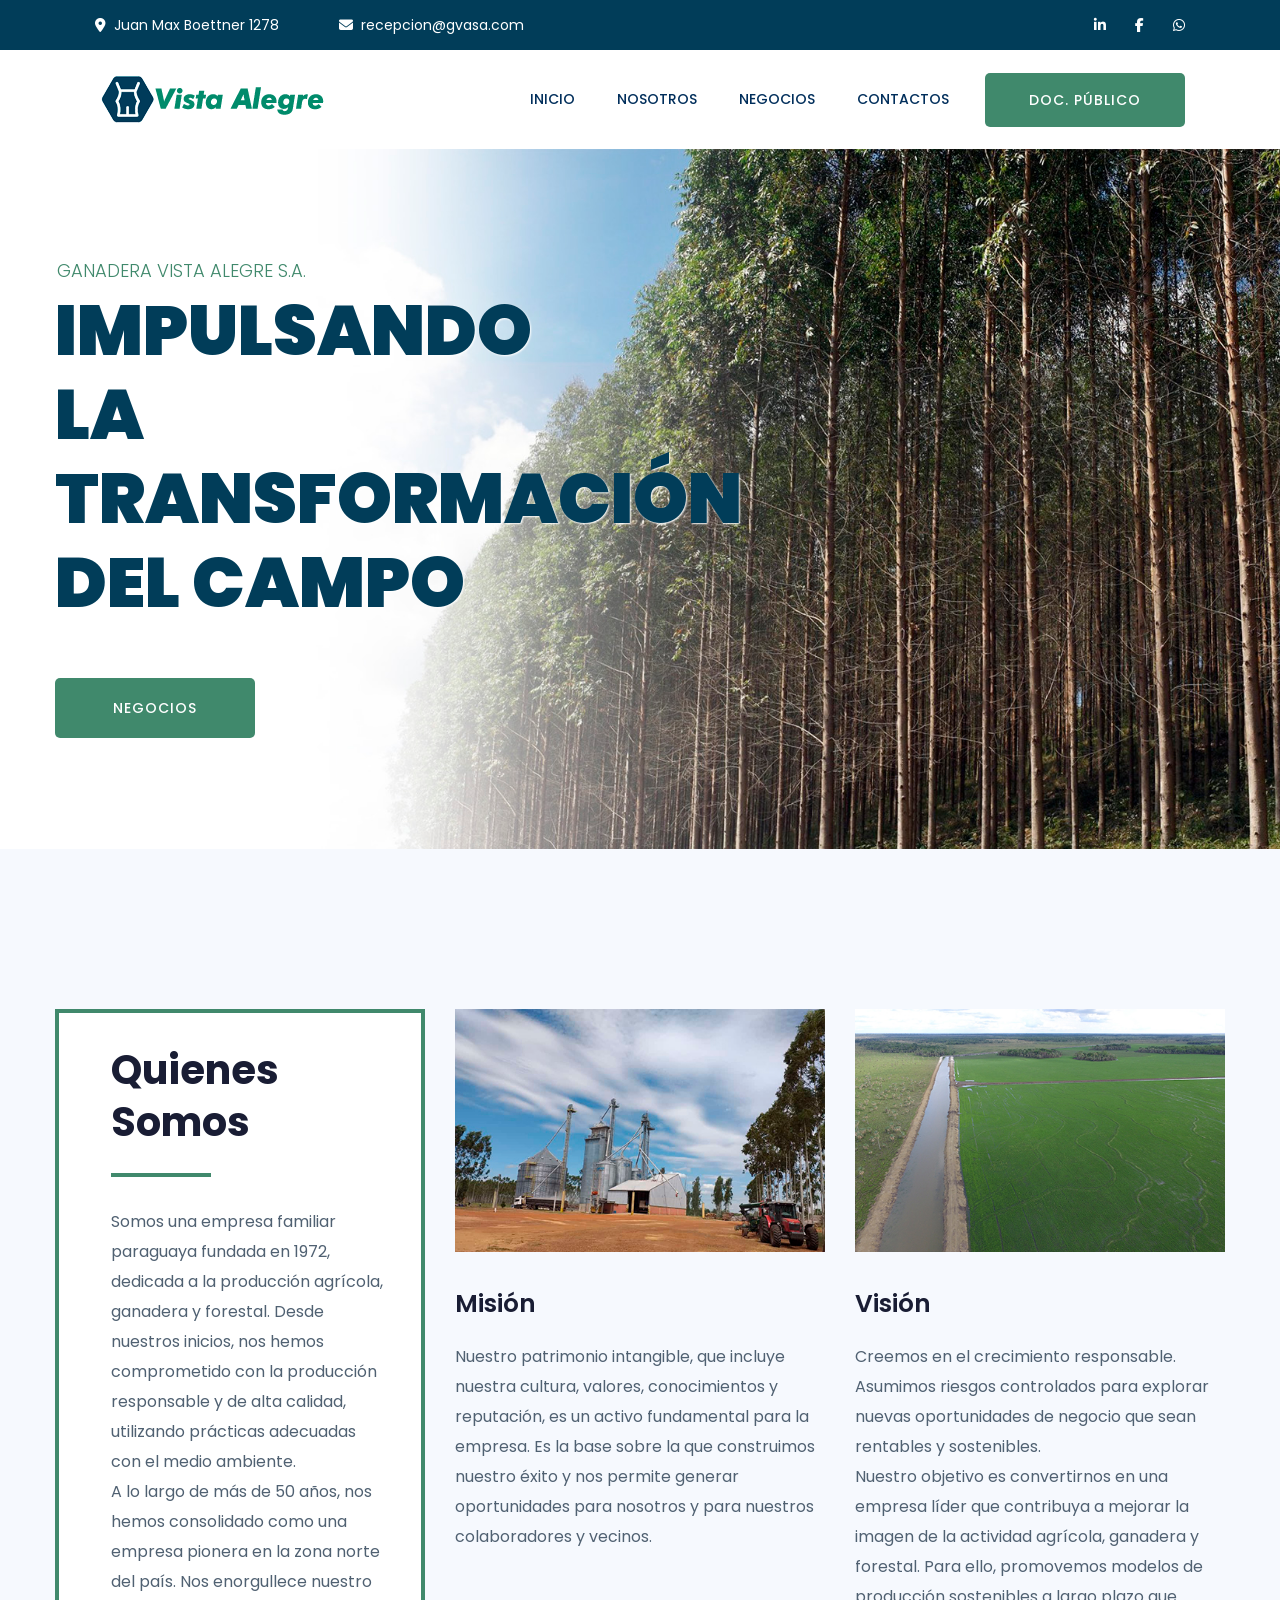
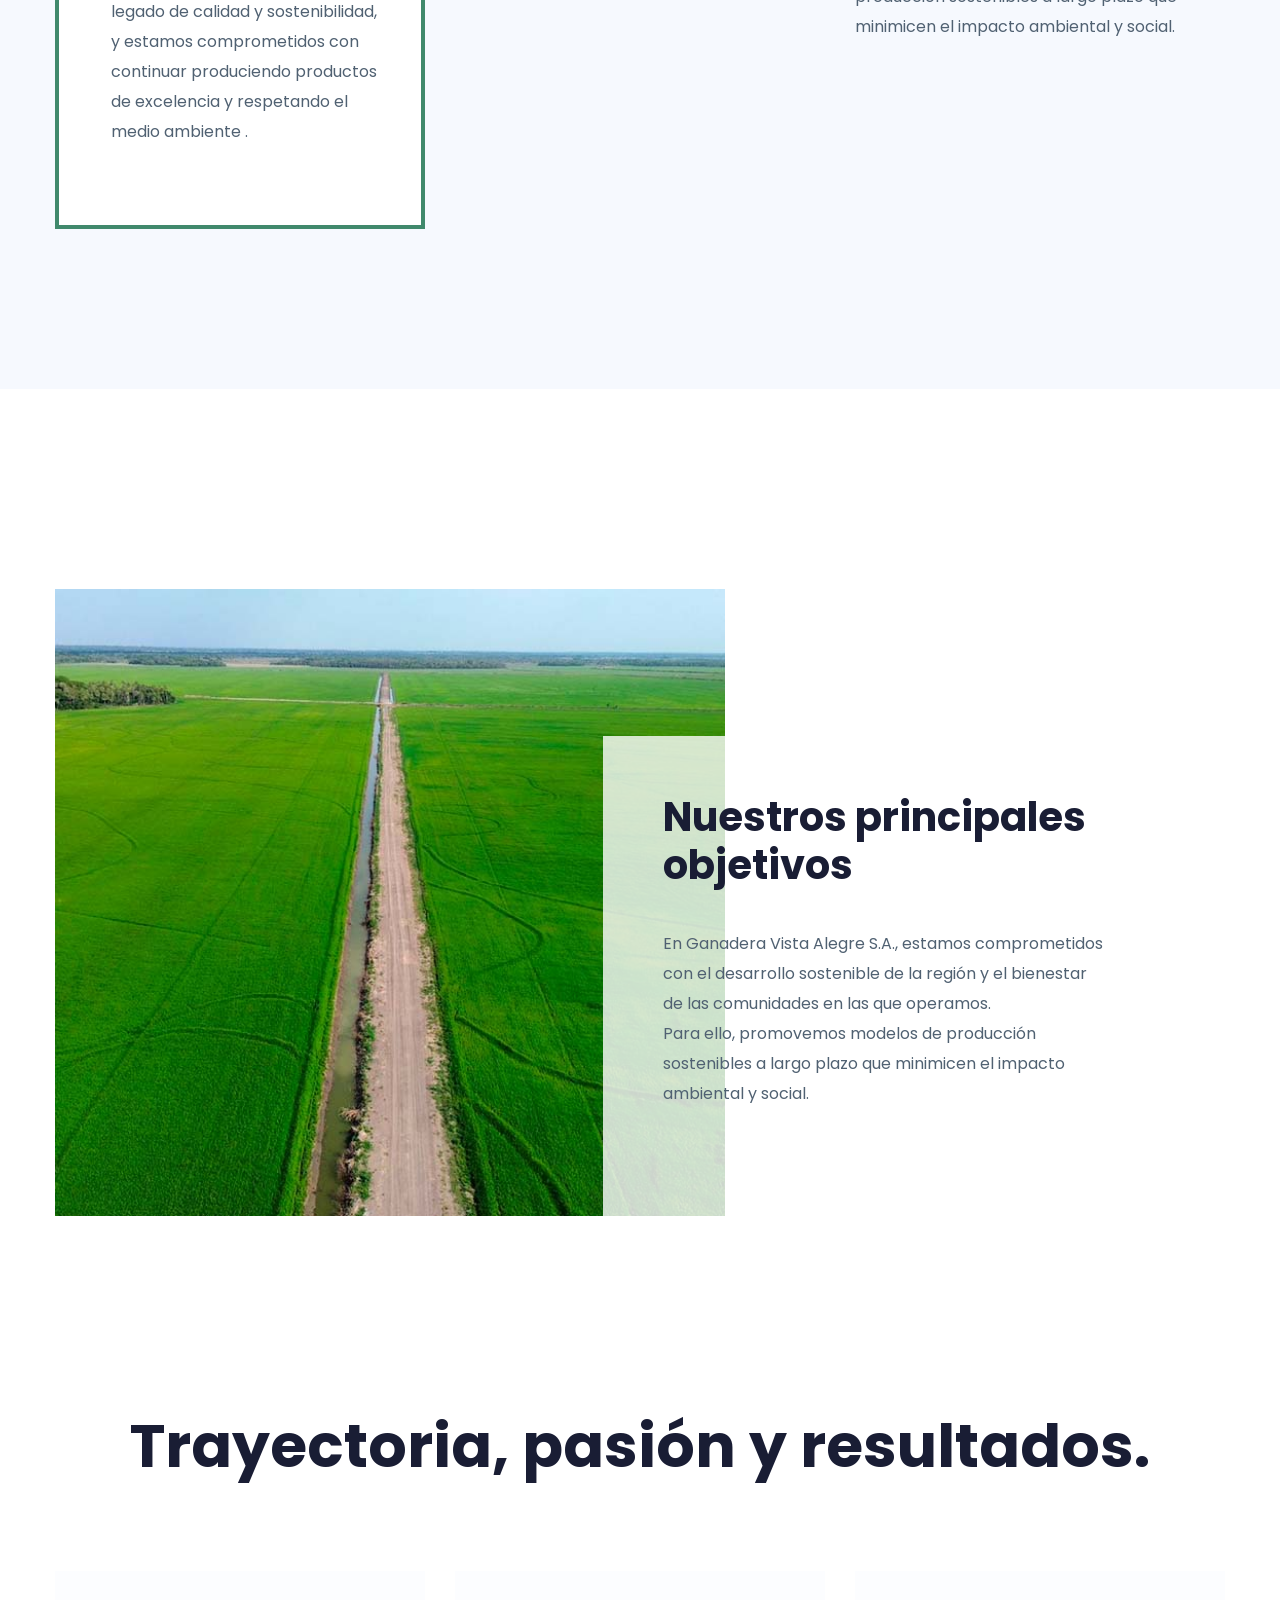
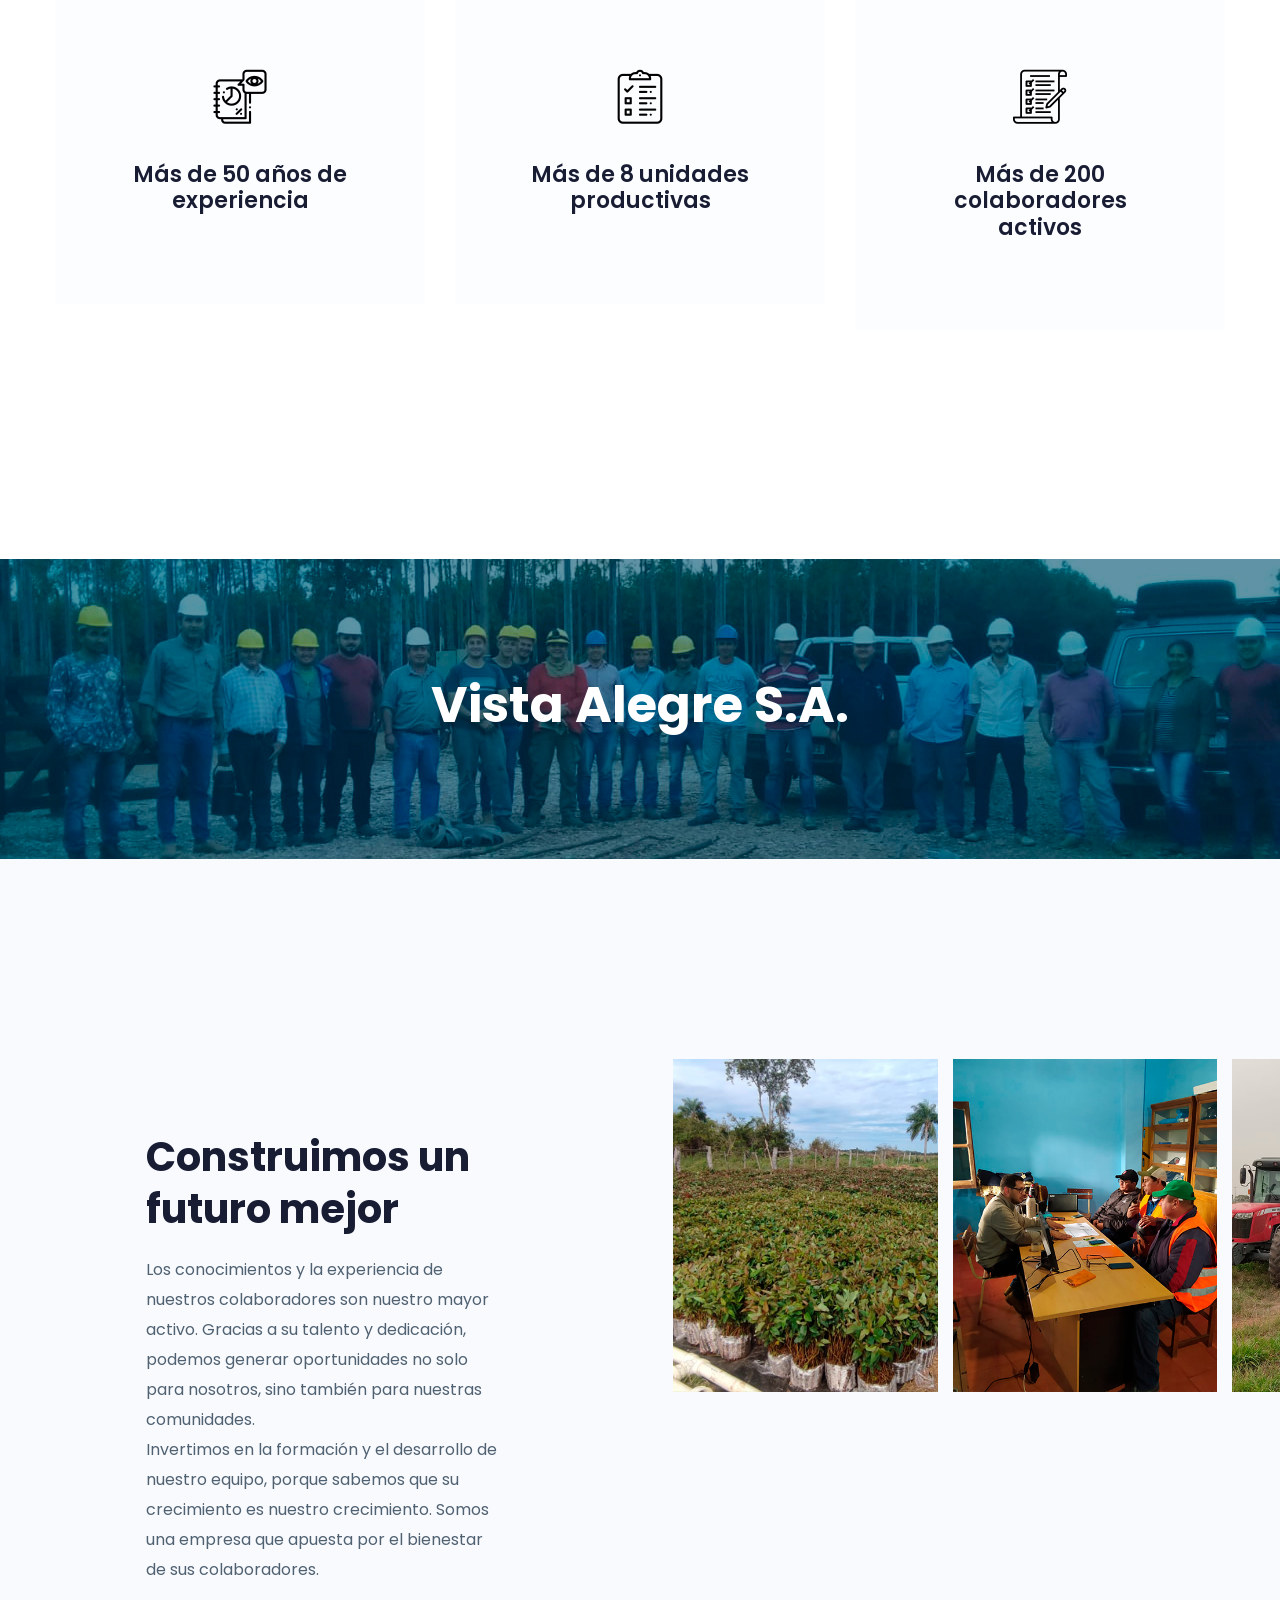
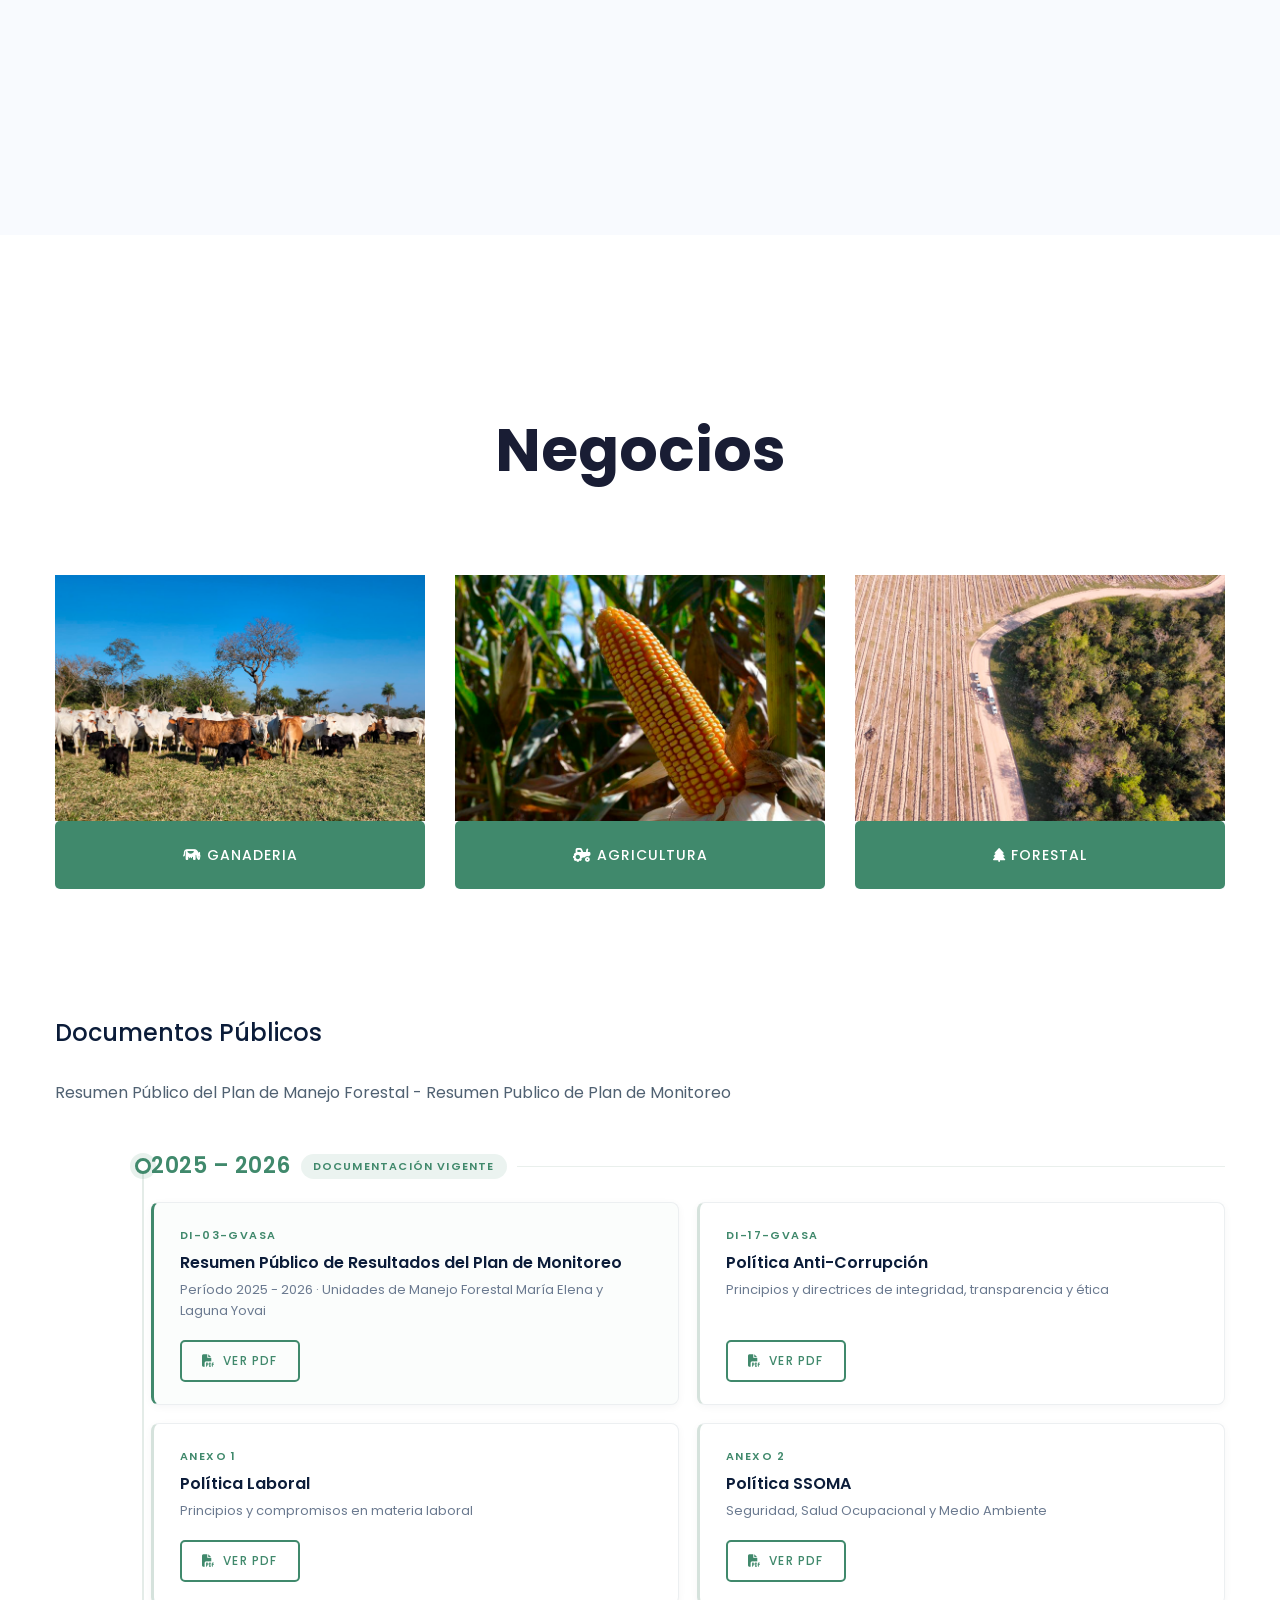
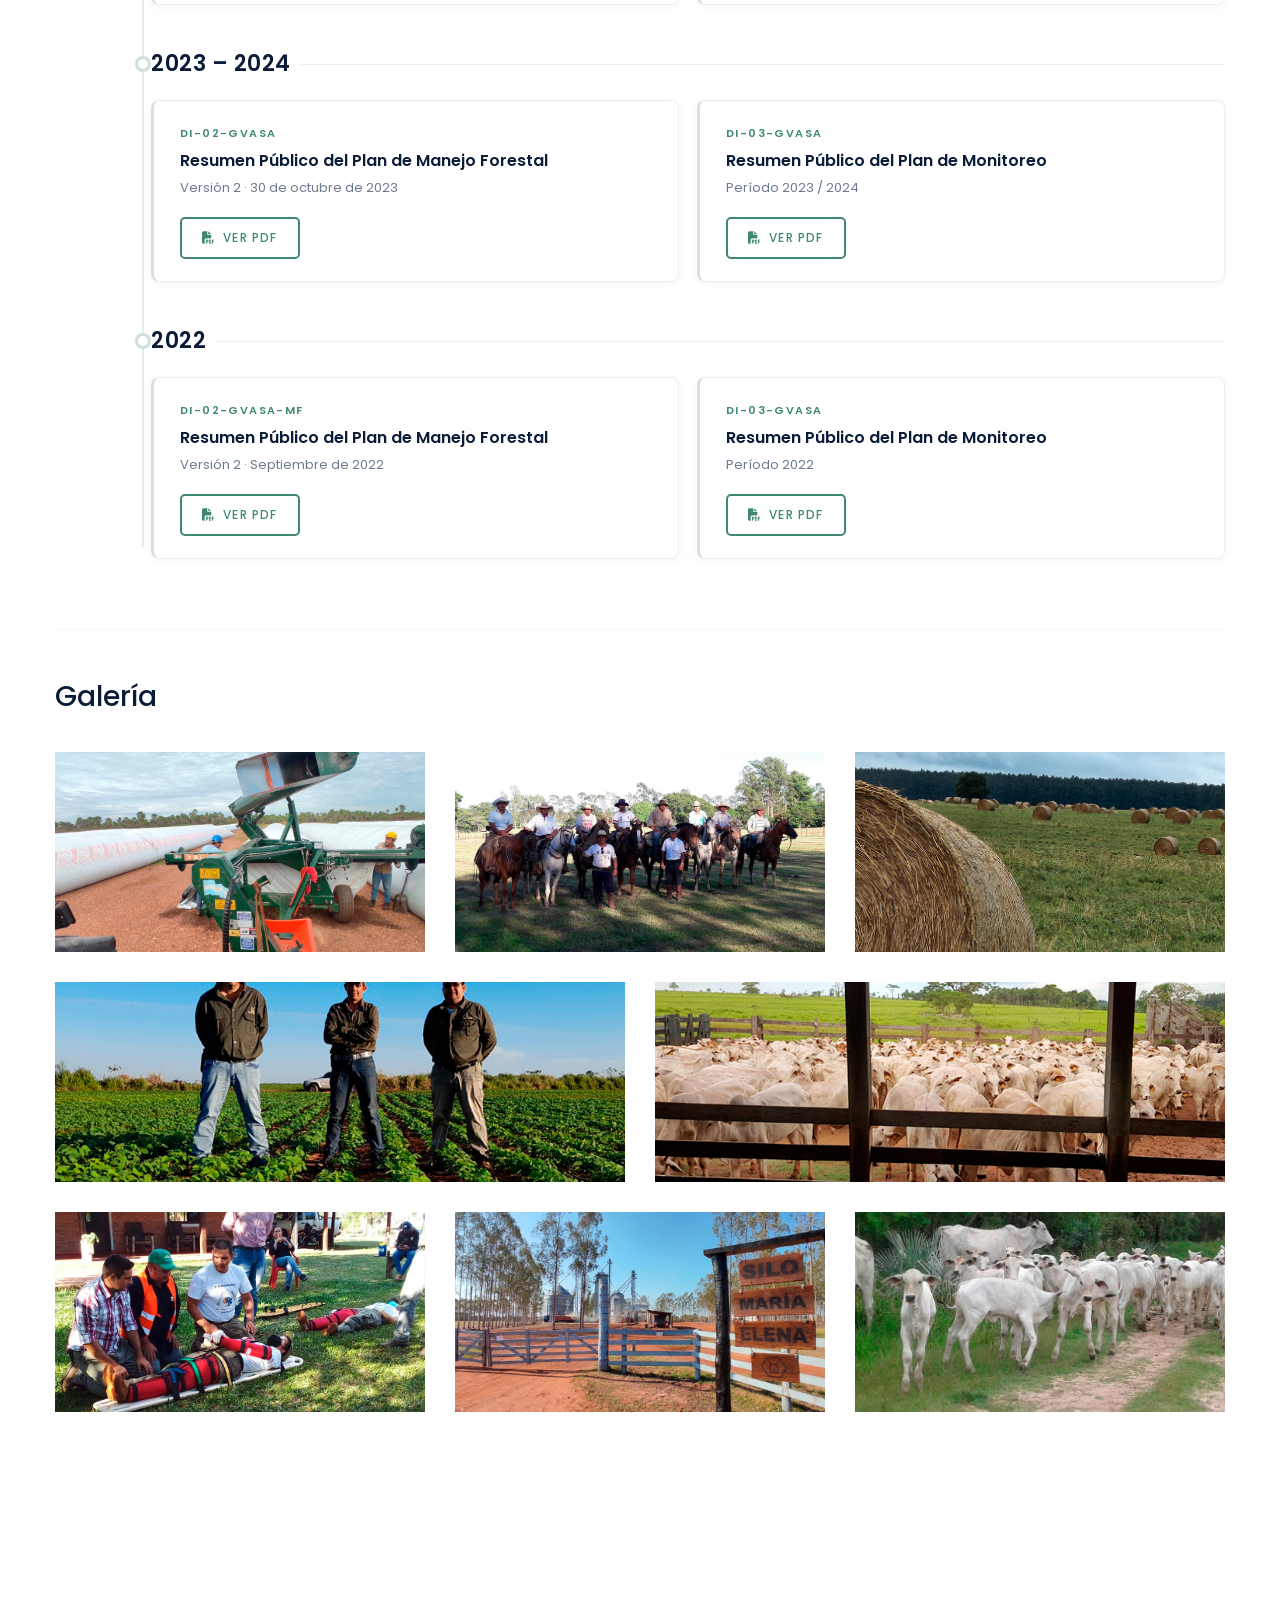
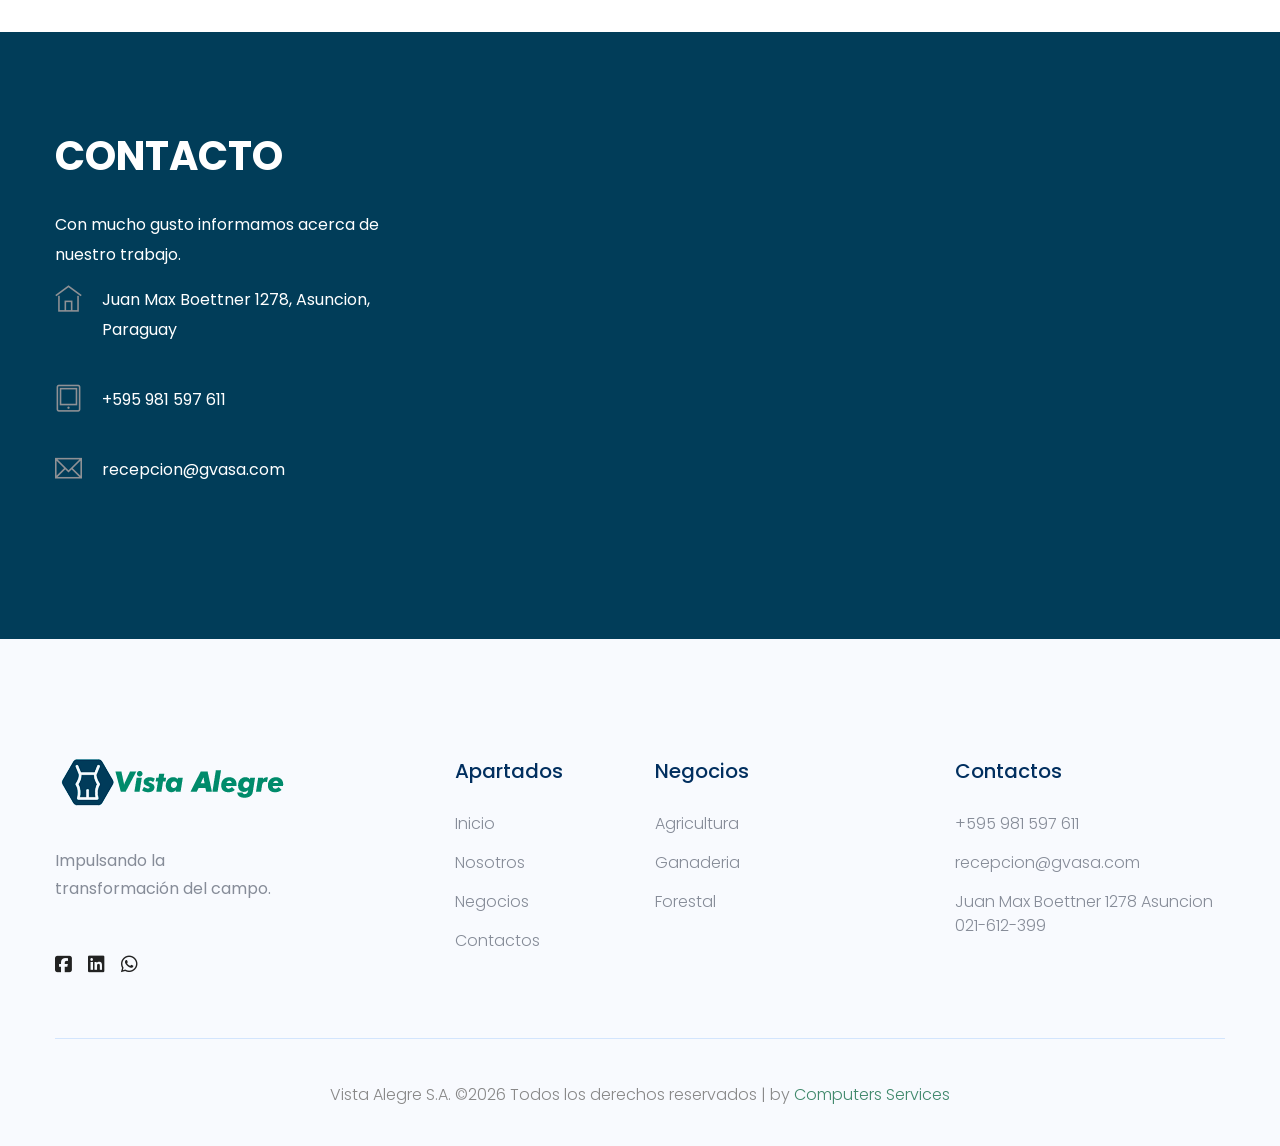
==== commit a65e9fd9: "121026" ====
--- a/index.html
+++ b/index.html
@@ -513,6 +513,18 @@
                                     <p class="docs-tl-card__meta">Principios y directrices de integridad, transparencia y ética</p>
                                     <span class="docs-tl-card__btn" aria-hidden="true"><i class="fas fa-file-pdf"></i> Ver PDF</span>
                                 </article>
+                                <article class="docs-tl-card">
+                                    <span class="docs-tl-card__code">Anexo 1</span>
+                                    <h4 class="docs-tl-card__title"><a href="assets/pdf/Anexo%201.Politica%20Laboral%20%281%29.pdf" target="_blank" rel="noopener">Política Laboral</a></h4>
+                                    <p class="docs-tl-card__meta">Principios y compromisos en materia laboral</p>
+                                    <span class="docs-tl-card__btn" aria-hidden="true"><i class="fas fa-file-pdf"></i> Ver PDF</span>
+                                </article>
+                                <article class="docs-tl-card">
+                                    <span class="docs-tl-card__code">Anexo 2</span>
+                                    <h4 class="docs-tl-card__title"><a href="assets/pdf/Anexo%202.%20Politica%20SSOMA.pdf" target="_blank" rel="noopener">Política SSOMA</a></h4>
+                                    <p class="docs-tl-card__meta">Seguridad, Salud Ocupacional y Medio Ambiente</p>
+                                    <span class="docs-tl-card__btn" aria-hidden="true"><i class="fas fa-file-pdf"></i> Ver PDF</span>
+                                </article>
                             </div>
                         </div>
 
@@ -562,8 +574,6 @@
 
                     </div>
 
-                    <p class="docs-tl-note">Cada documento se abre en una pestaña nueva. Las versiones más recientes se muestran al inicio de la línea de tiempo.</p>
-                    
                 </div>
 
 
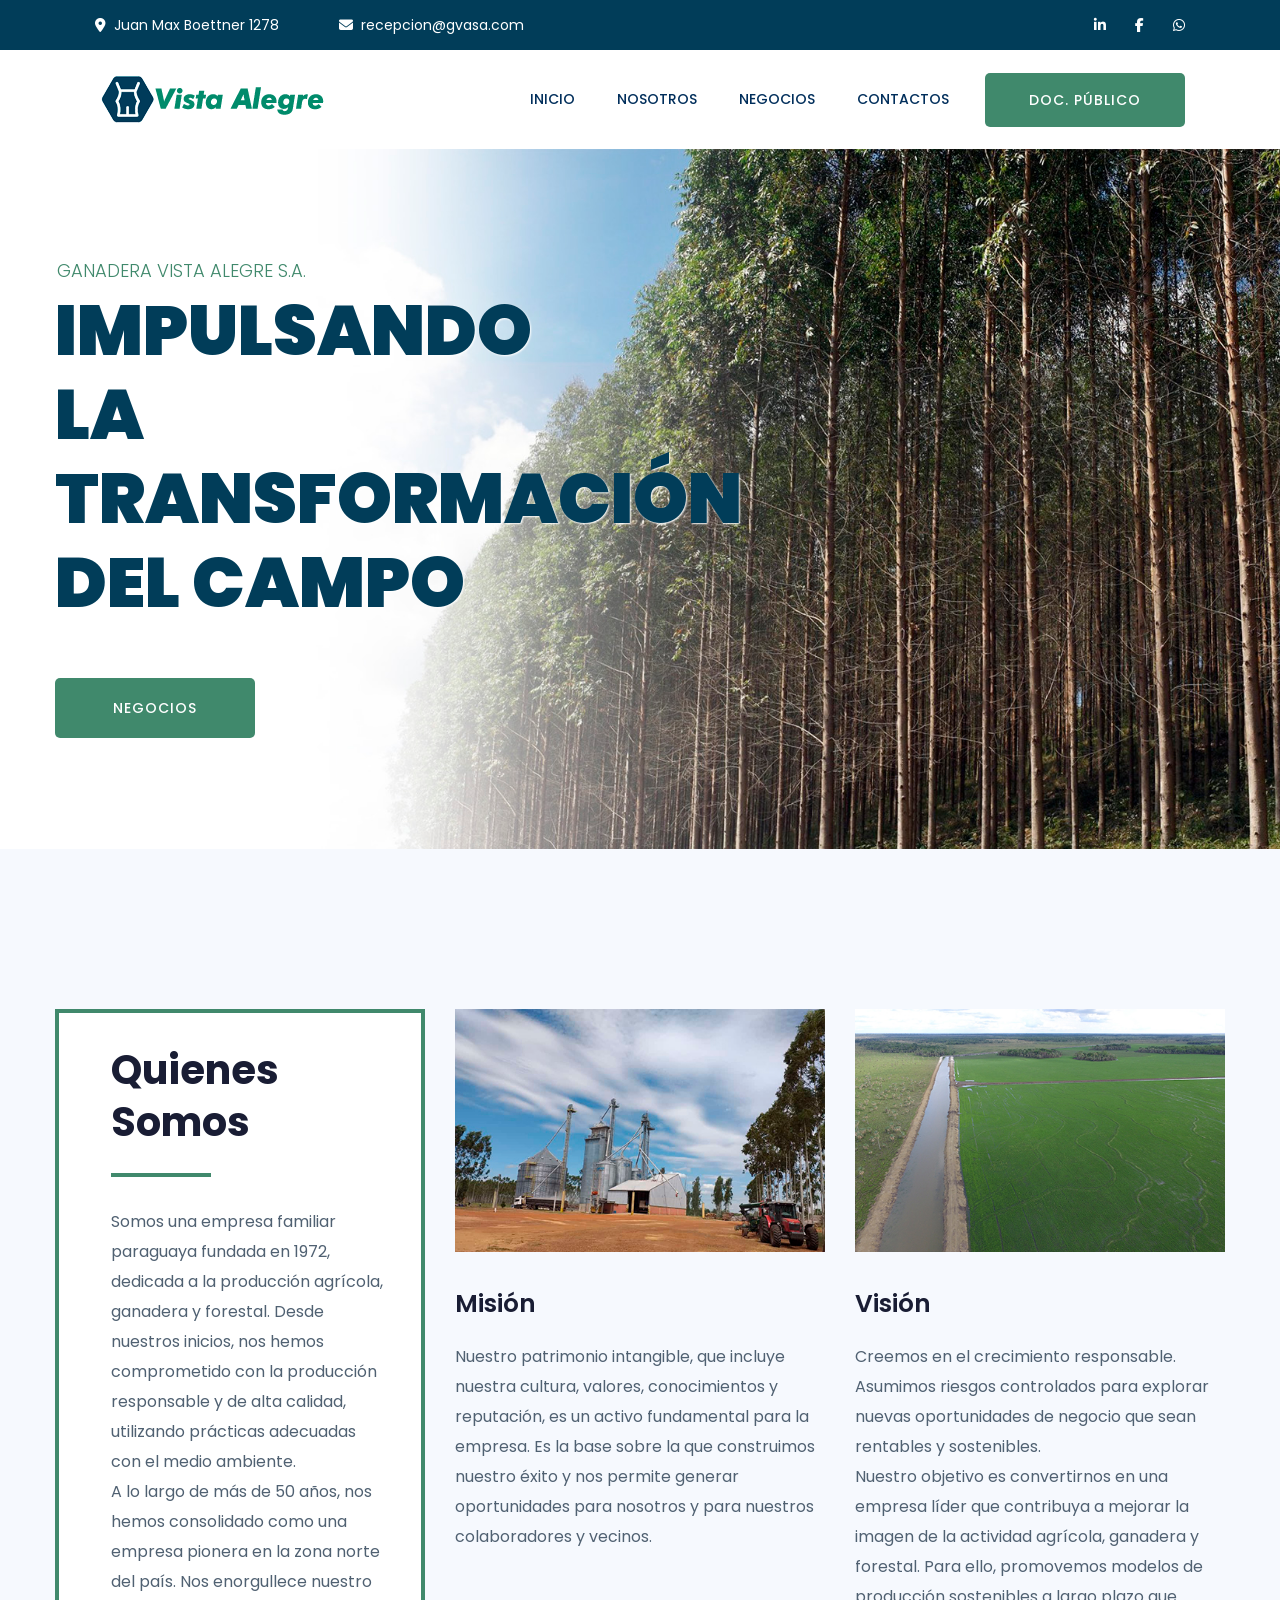
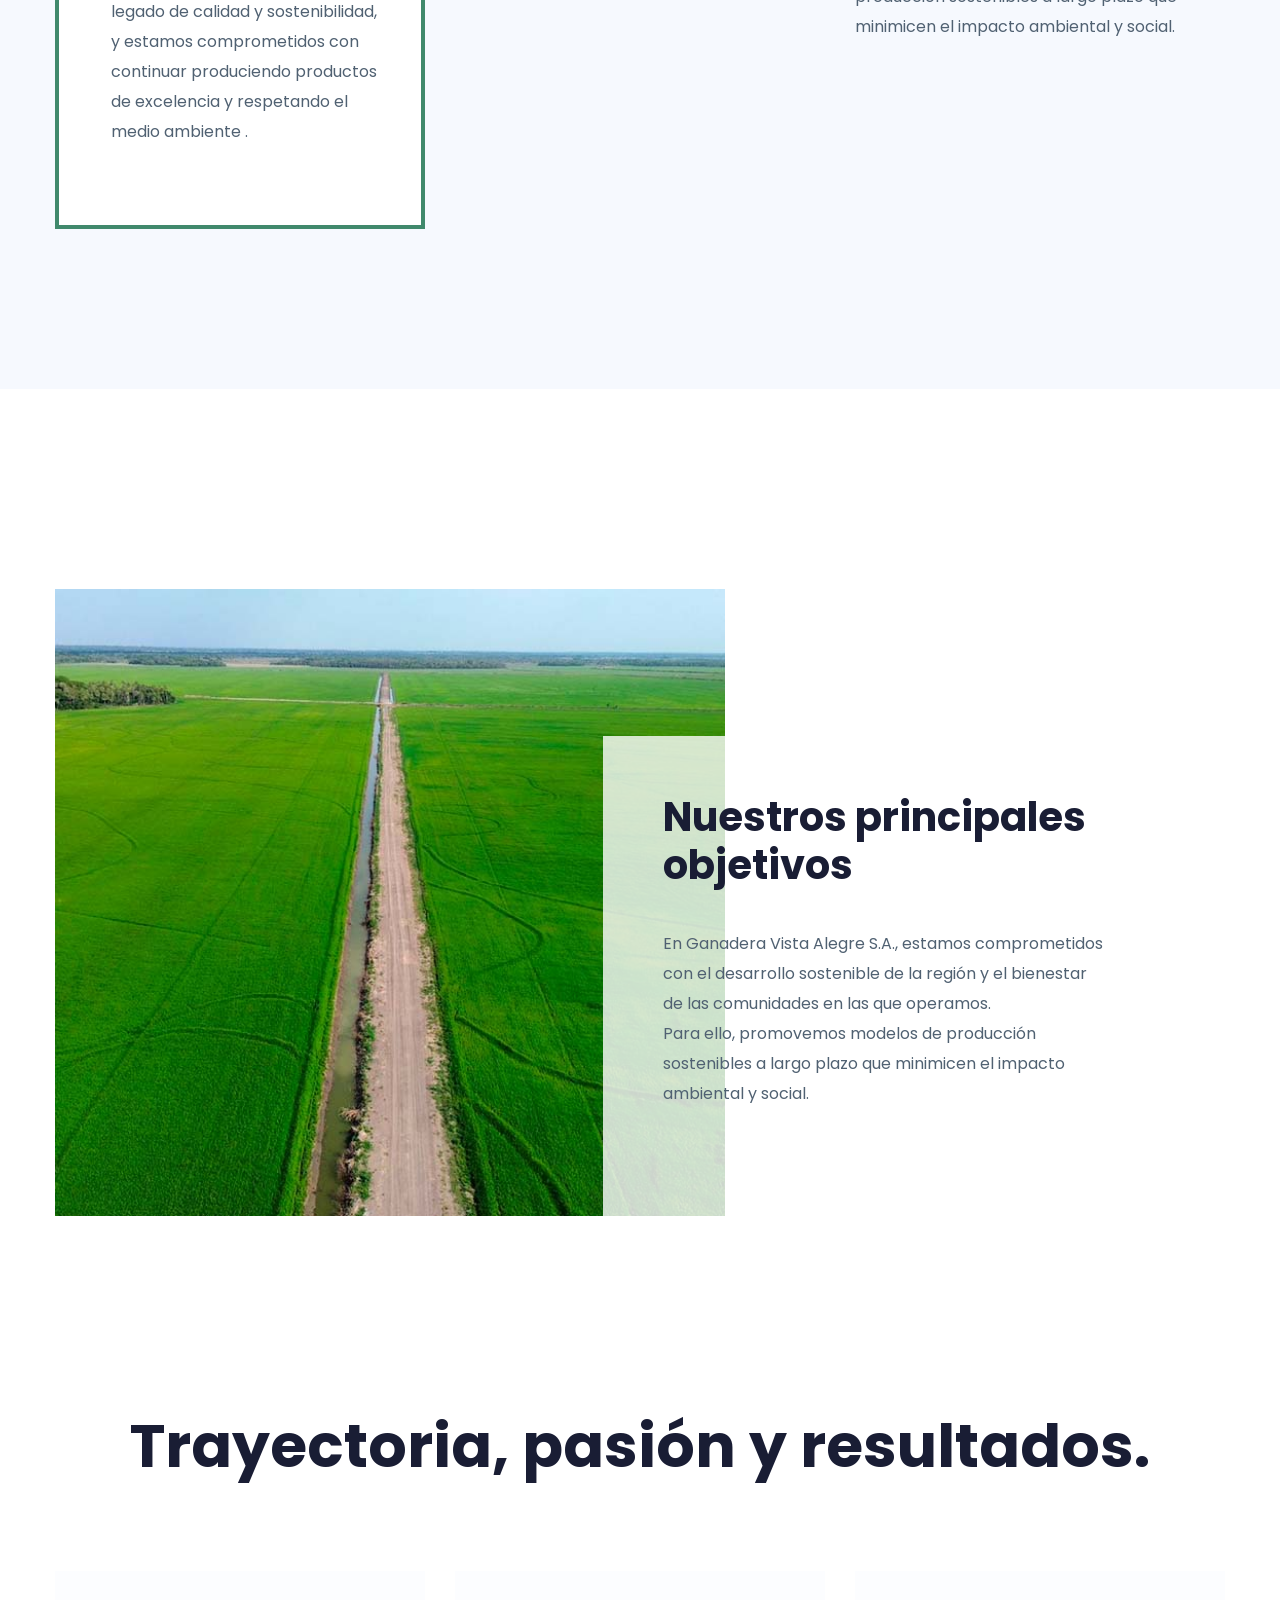
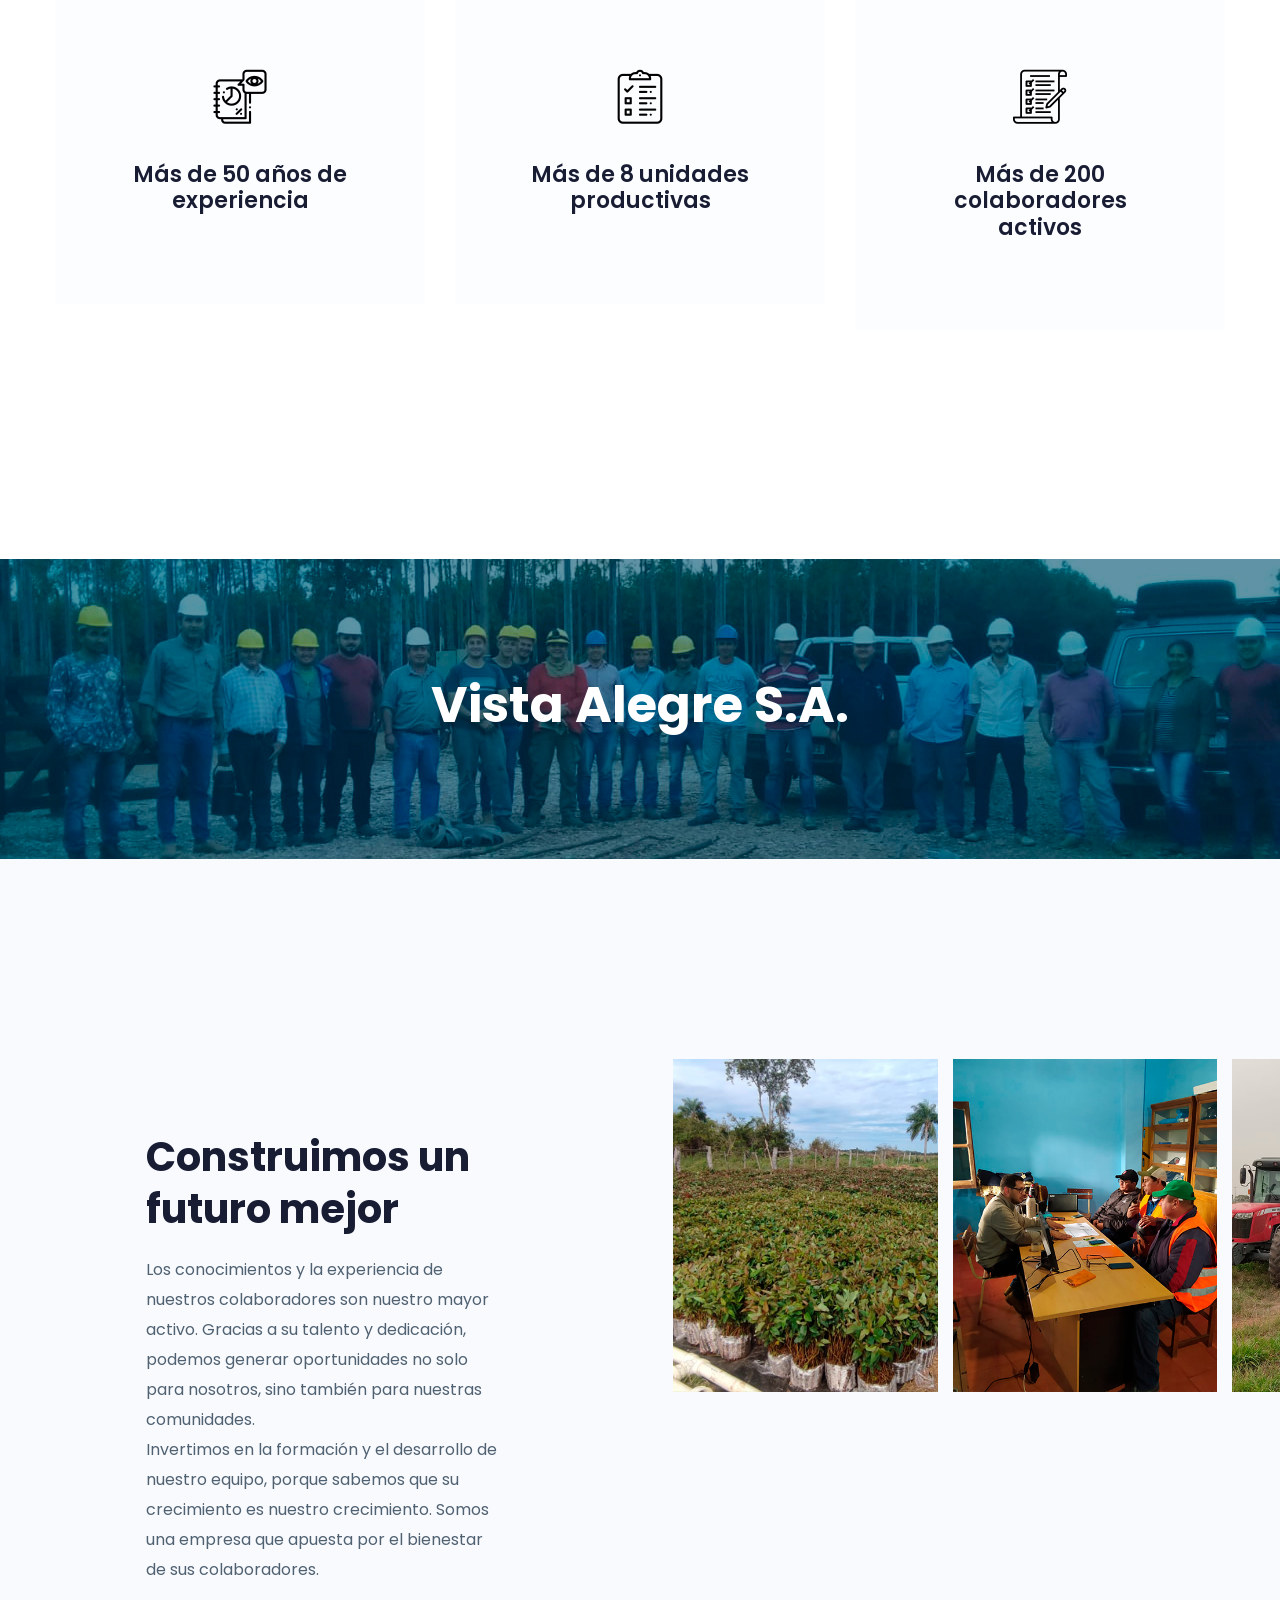
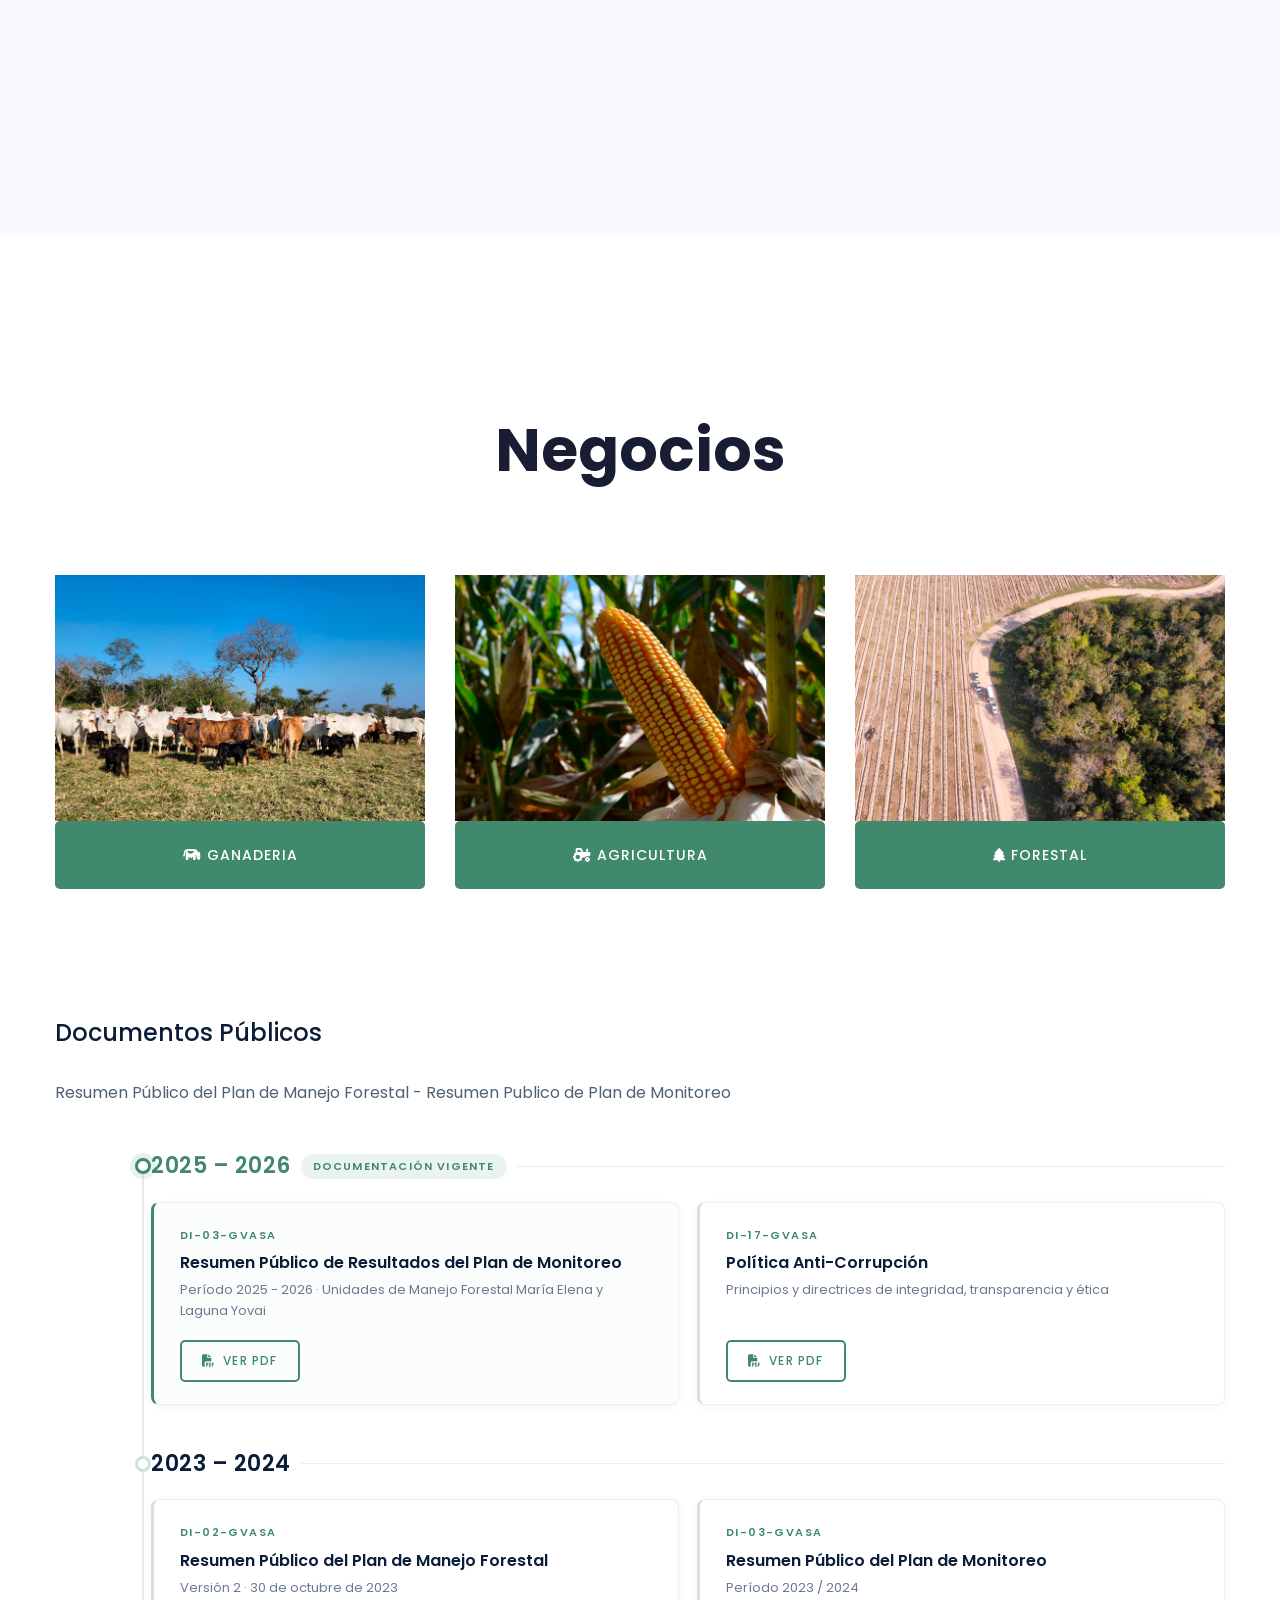
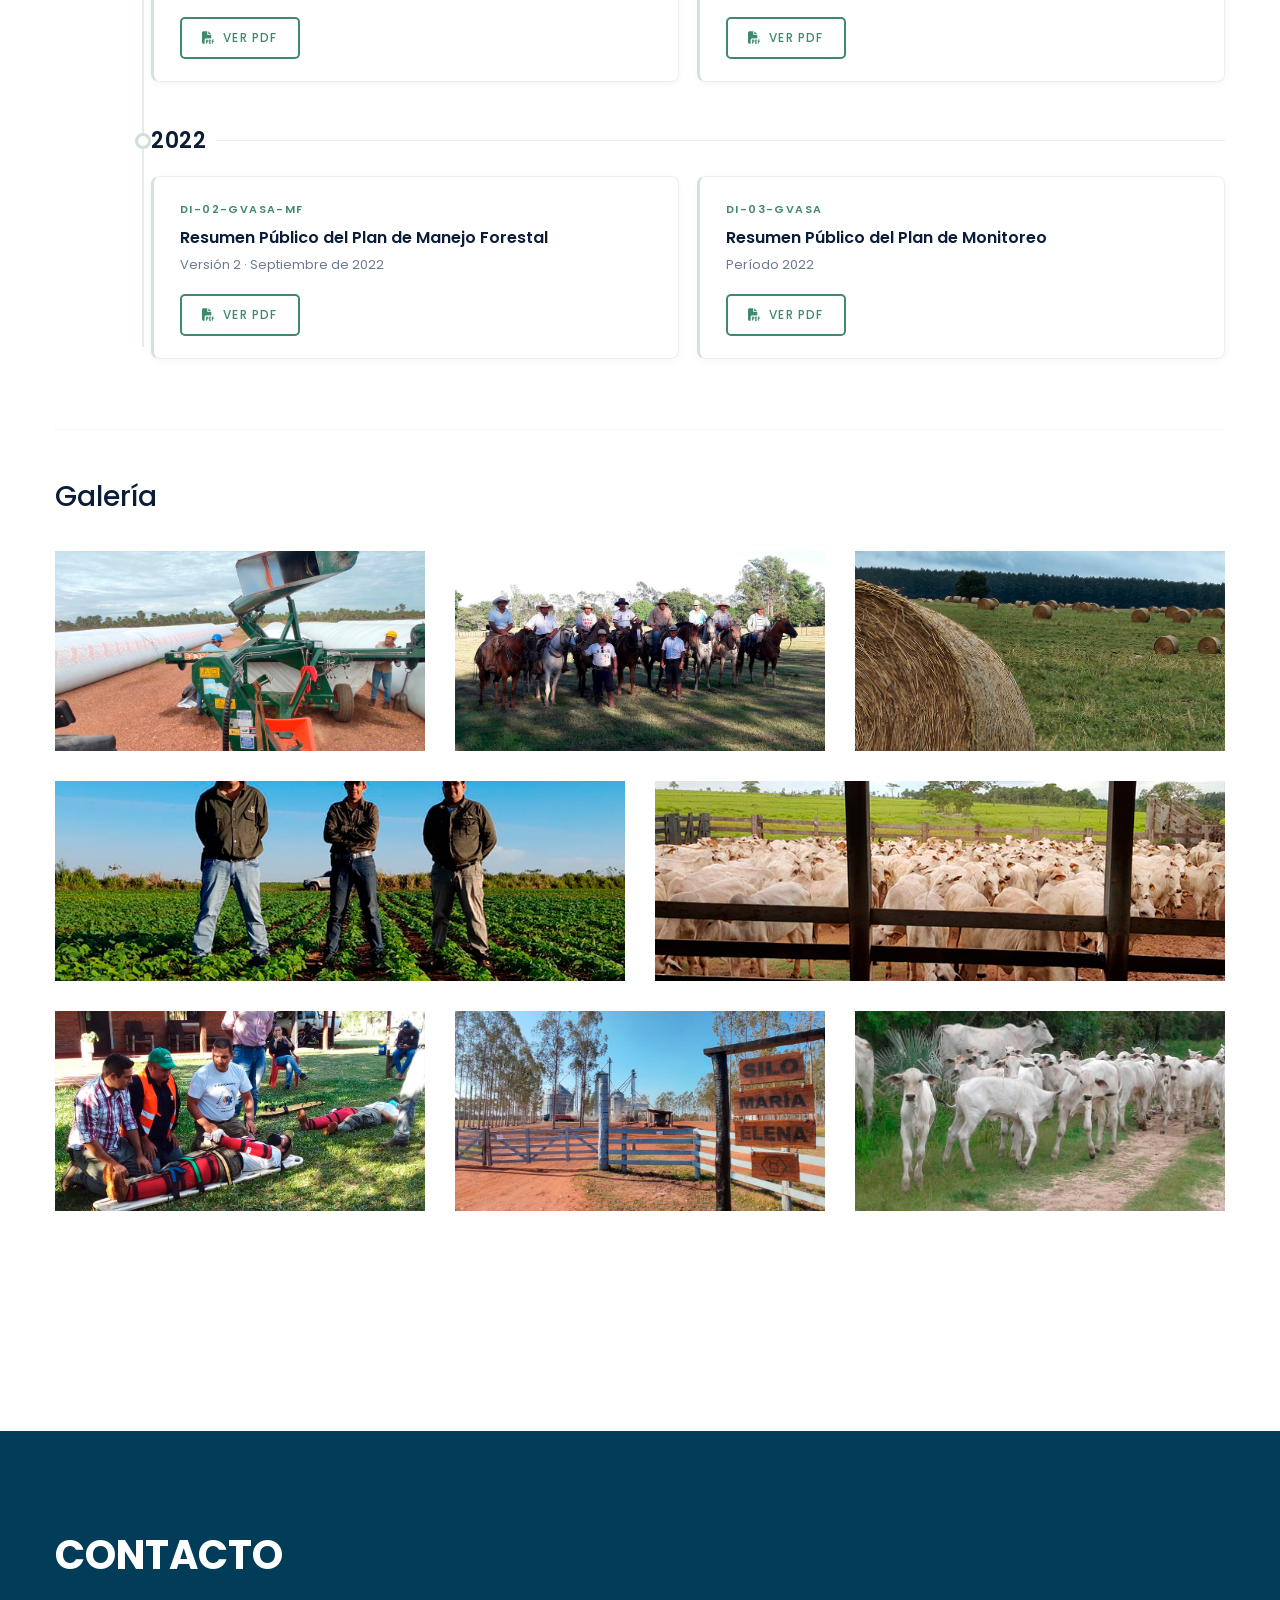
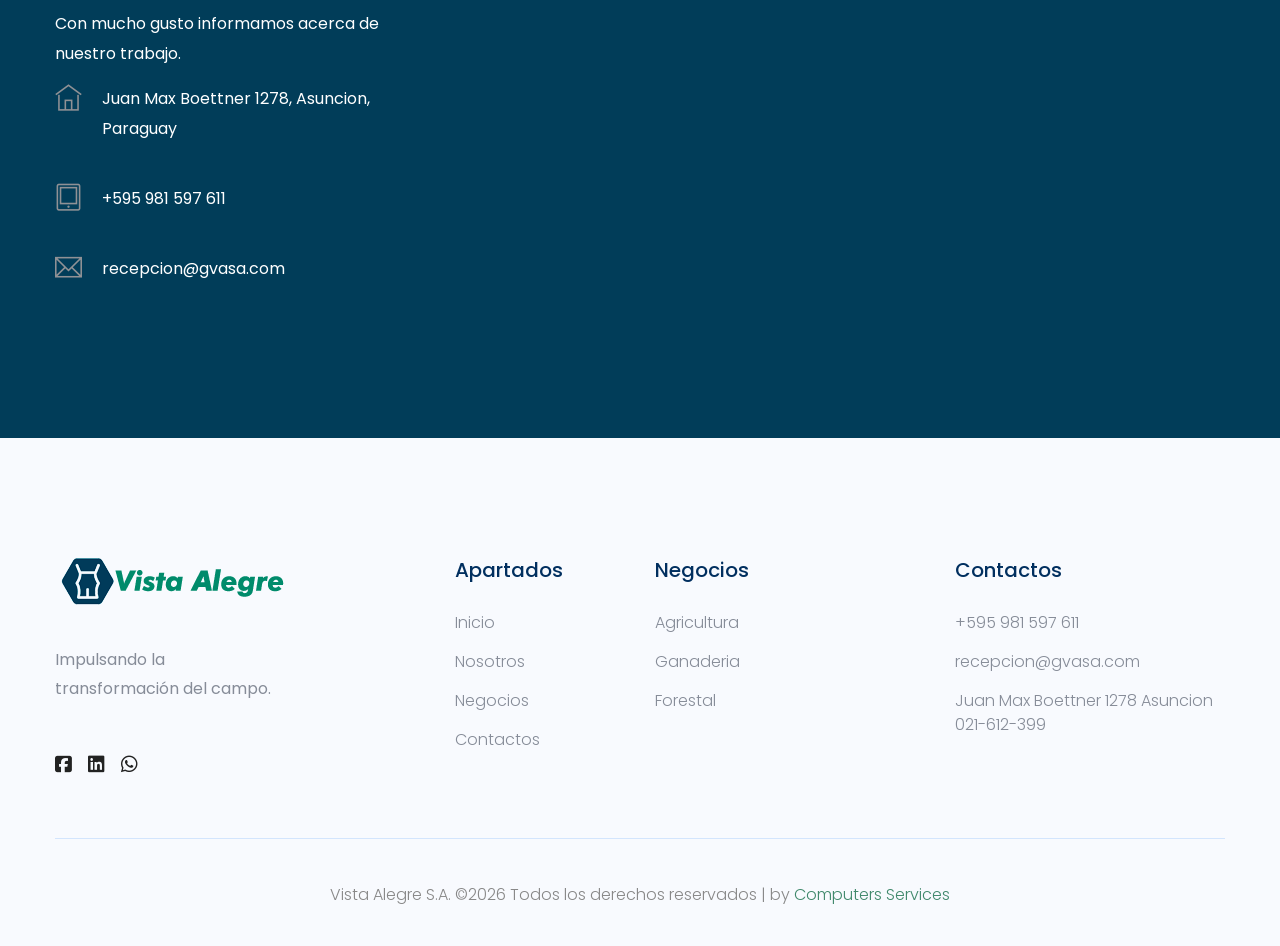
==== commit 53310295: "1201102026" ====
--- a/index.html
+++ b/index.html
@@ -513,6 +513,9 @@
                                     <p class="docs-tl-card__meta">Principios y directrices de integridad, transparencia y ética</p>
                                     <span class="docs-tl-card__btn" aria-hidden="true"><i class="fas fa-file-pdf"></i> Ver PDF</span>
                                 </article>
+                                <!--
+                                    Anexos ocultos temporalmente. Para mostrarlos,
+                                    elimina este comentario y ajusta la fecha/título si aplica.
                                 <article class="docs-tl-card">
                                     <span class="docs-tl-card__code">Anexo 1</span>
                                     <h4 class="docs-tl-card__title"><a href="assets/pdf/Anexo%201.Politica%20Laboral%20%281%29.pdf" target="_blank" rel="noopener">Política Laboral</a></h4>
@@ -525,6 +528,7 @@
                                     <p class="docs-tl-card__meta">Seguridad, Salud Ocupacional y Medio Ambiente</p>
                                     <span class="docs-tl-card__btn" aria-hidden="true"><i class="fas fa-file-pdf"></i> Ver PDF</span>
                                 </article>
+                                -->
                             </div>
                         </div>
 
